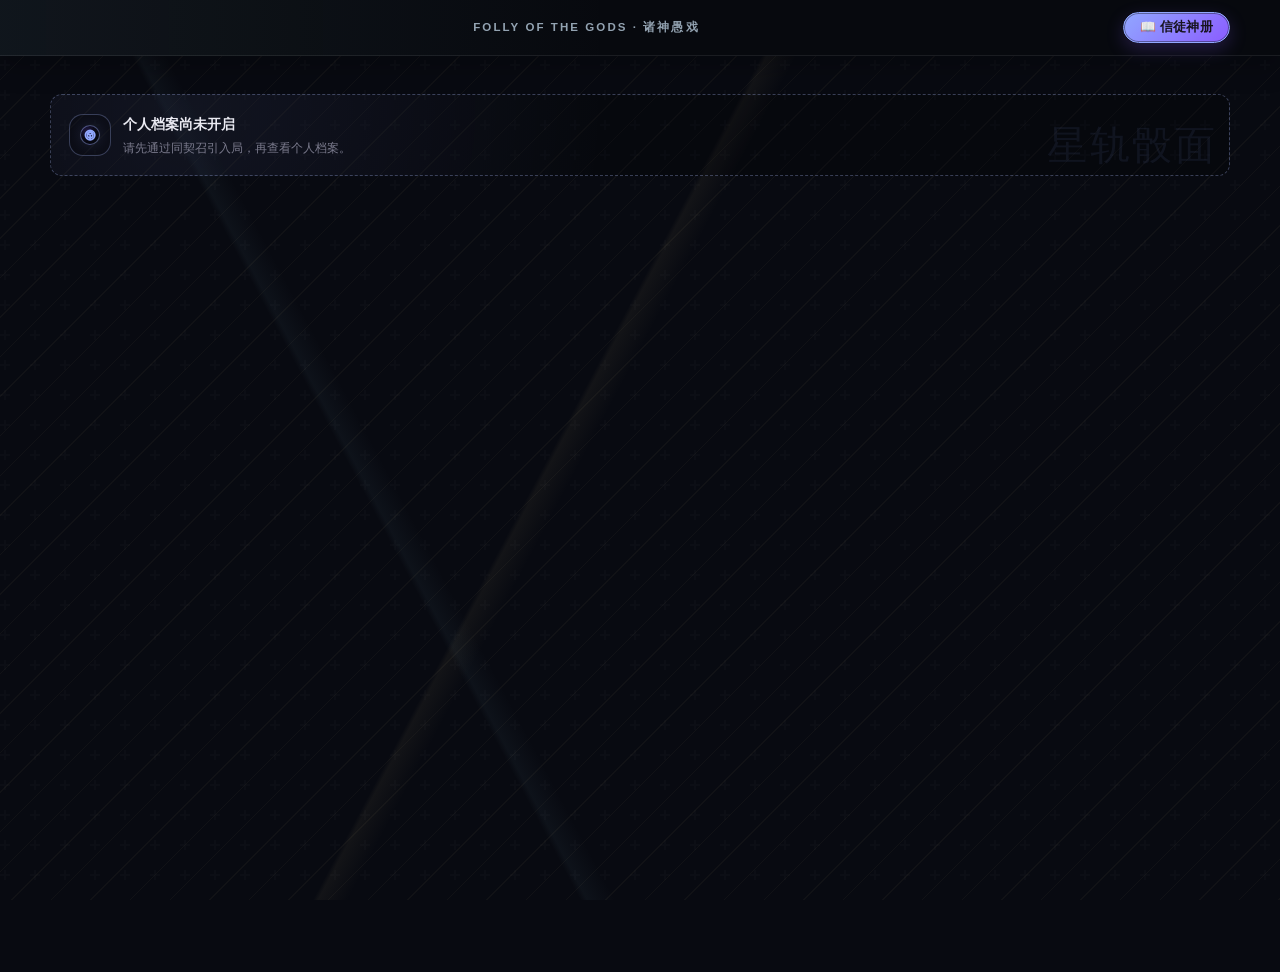
==== index.html @ 92e994da "首页UI整理：面板重排、折叠分页、主题化神册按钮、新增神灵讯" ====
<!DOCTYPE html>
<html lang="zh-CN">
<head>
    <meta charset="UTF-8">
    <meta name="viewport" content="width=device-width, initial-scale=1.0">
    <title>诸神愚戏 · 祈愿试炼留存地</title>
    <link rel="icon" href='data:image/svg+xml,%3Csvg xmlns="http://www.w3.org/2000/svg" viewBox="0 0 64 64"%3E%3Crect width="64" height="64" rx="14" fill="%23101218"/%3E%3Cpath d="M15 26c4-11 30-11 34 0v7c0 10-8 18-17 18S15 43 15 33z" fill="none" stroke="%23e7cf8a" stroke-width="4"/%3E%3Cpath d="M23 31c3-3 7-3 10 0M31 31c3-3 7-3 10 0M24 41c5 3 11 3 16 0" fill="none" stroke="%238fd8cf" stroke-width="3" stroke-linecap="round"/%3E%3Ccircle cx="47" cy="17" r="7" fill="%23e7cf8a"/%3E%3Ccircle cx="45" cy="15" r="1.5" fill="%23101218"/%3E%3Ccircle cx="49" cy="19" r="1.5" fill="%23101218"/%3E%3C/svg%3E'>
    <script defer src="assets/vendor/supabase-js-2.110.2.js"></script>
    <link rel="stylesheet" href="assets/app.css?v=20260827-promo-feedback1">
    <style>
    /* ===== 信徒神册 · 功能收纳抽屉 ===== */
    .header-action-legacy { display: none !important; }
    .pilgrim-register-overlay {
        position: fixed; inset: 0; z-index: 1200;
        display: flex; align-items: flex-start; justify-content: center;
        padding: 8vh 16px 16px;
        background: rgba(3,4,8,0.62); backdrop-filter: blur(6px);
        opacity: 0; transition: opacity 0.18s ease;
    }
    .pilgrim-register-overlay[hidden] { display: none !important; }
    .pilgrim-register-overlay.open { opacity: 1; }
    .pilgrim-register-panel {
        width: min(880px, 100%); max-height: 82vh; overflow-y: auto;
        border-radius: 18px; border: 1px solid rgba(231,207,138,0.28);
        background: linear-gradient(160deg, #12141c, #0a0b12 60%);
        box-shadow: 0 30px 90px rgba(0,0,0,0.6), inset 0 1px 0 rgba(255,255,255,0.06);
        padding: 22px 24px 26px;
        transform: translateY(-12px); transition: transform 0.2s ease;
    }
    .pilgrim-register-overlay.open .pilgrim-register-panel { transform: translateY(0); }
    .pilgrim-register-head {
        display: flex; align-items: baseline; gap: 12px;
        padding-bottom: 14px; margin-bottom: 18px;
        border-bottom: 1px solid rgba(231,207,138,0.16);
    }
    .pilgrim-register-title { font-size: 1.18rem; letter-spacing: 0.08em; color: var(--gold-light, #e7cf8a); }
    .pilgrim-register-sub { font-size: 0.72rem; letter-spacing: 0.16em; color: rgba(231,207,138,0.5); text-transform: uppercase; }
    .pilgrim-register-close {
        margin-left: auto; border: none; background: transparent;
        color: rgba(231,207,138,0.7); font-size: 1.1rem; cursor: pointer;
        width: 32px; height: 32px; border-radius: 8px;
    }
    .pilgrim-register-close:hover { background: rgba(231,207,138,0.12); color: var(--gold-light,#e7cf8a); }
    .pilgrim-register-group { margin-bottom: 20px; }
    .pilgrim-register-group-title { font-size: 0.78rem; letter-spacing: 0.1em; color: rgba(180,196,214,0.72); margin-bottom: 10px; }
    .pilgrim-register-grid { display: grid; grid-template-columns: repeat(auto-fill, minmax(200px, 1fr)); gap: 10px; }
    .pilgrim-register-item {
        display: flex; align-items: center; gap: 12px; text-align: left;
        padding: 12px 14px; border-radius: 12px;
        border: 1px solid rgba(231,207,138,0.16); background: rgba(8,10,16,0.6);
        color: #e9edf4; cursor: pointer;
        transition: border-color 0.16s ease, background 0.16s ease, transform 0.16s ease;
    }
    .pilgrim-register-item:hover { border-color: rgba(231,207,138,0.5); background: rgba(231,207,138,0.08); transform: translateY(-1px); }
    .pri-icon { font-size: 1.15rem; }
    .pri-text { display: flex; flex-direction: column; line-height: 1.3; }
    .pri-text small { font-size: 0.68rem; color: rgba(160,174,192,0.7); margin-top: 2px; }
    .profile-toolbar-actions { display: flex; align-items: center; gap: 10px; justify-self: end; }
    .profile-toolbar-actions .pilgrim-register-trigger { margin: 0; }
    @media (max-width: 600px) {
        .pilgrim-register-overlay { padding: 6vh 10px 10px; }
        .pilgrim-register-panel { padding: 16px 14px 20px; }
        .pilgrim-register-grid { grid-template-columns: 1fr; }
    }
    </style>
    <link rel="stylesheet" href="assets/gods-theme.css?v=20260918-layout1">
    <link rel="stylesheet" href="assets/stele-ritual.css?v=20260919-stele5" media="print" onload="this.media='all'">
</head>
<body>
    <div class="boot-error" id="bootError" role="alert" aria-live="assertive">
        <div class="boot-error-card">
            <div class="boot-error-title">网站加载被当前浏览器或网络拦截</div>
            <div class="boot-error-copy">请刷新页面，或换用系统浏览器打开；如果正在微信内，请点右上角选择在浏览器中打开。</div>
        </div>
    </div>
    <script>
        window.__fogDungeonBootStarted = false;
        window.setTimeout(function () {
            if (!window.__fogDungeonBootStarted) {
                document.getElementById('bootError')?.classList.add('visible');
            }
        }, 4500);
    </script>
    <div class="edge-atmosphere" id="edgeAtmosphere" data-era="虚无" aria-hidden="true">
        <div class="era-wall era-wall-left"></div>
        <div class="era-wall era-wall-right"></div>
        <div class="ambient-mask ambient-mask-left">◒</div>
        <div class="ambient-mask ambient-mask-right">◈</div>
        <div class="edge-silhouette tl"></div>
        <div class="edge-silhouette tr"></div>
        <div class="edge-silhouette bl"></div>
        <div class="edge-silhouette br"></div>
        <div class="edge-particle-stream left"></div>
        <div class="edge-particle-stream right"></div>
        <div class="edge-current-label left" id="edgeEraLabel"></div>
        <div class="edge-current-label right" id="edgeGodLabel"></div>
        <div class="edge-chronology-band" id="edgeChronologyBand"></div>
    </div>
    <header class="header">
        <div class="logo">
            <span class="brand-emblem" aria-hidden="true">
                <svg viewBox="0 0 64 54" role="presentation">
                    <path d="M9 22c4-10 14-15 23-12 9 2 14 8 16 17-1 12-8 18-20 18S10 39 9 22Z" fill="none" stroke="currentColor" stroke-width="2" stroke-linejoin="round"/>
                    <path d="M19 26c3-3 6-3 9 0M34 26c3-3 6-3 9 0M22 36c5 3 10 3 15 0" fill="none" stroke="currentColor" stroke-width="2" stroke-linecap="round"/>
                    <path d="m39 8 13 7v14l-13 7-13-7V15z" fill="rgba(231,207,138,0.08)" stroke="var(--path-exist)" stroke-width="1.6"/>
                    <circle cx="34" cy="18" r="1.4" fill="currentColor"/><circle cx="44" cy="27" r="1.4" fill="currentColor"/>
                </svg>
            </span>
            <span class="brand-copy">
                <span>诸神愚戏<span class="sub">Folly of the Gods · 祈愿试炼神谕留存地</span></span>
                <span class="brand-motto">凡骨入局，诸神设戏</span>
                <span class="brand-era">现世纪元 · 虚无</span>
            </span>
        </div>
        <nav class="path-nav" id="pathNav" aria-label="六大命途快速筛选"></nav>
        <div class="header-actions">
            <button type="button" class="role-badge" id="roleBadge" onclick="openProfilePage()" style="display:none;">旁观者只读</button>
            <button type="button" class="btn btn-primary btn-folly header-action header-action-build" id="pilgrimRegisterButton" onclick="togglePilgrimRegister(event)" style="display:none;">📖 信徒神册</button>
            <button type="button" class="detail-close-icon header-home-close" onclick="openProfilePage()" title="返回个人档案" aria-label="返回个人档案">✕</button>
            <!-- 原功能按钮统一收纳进「信徒神册」，此处保留节点以维持既有事件绑定 -->
            <div class="header-action-legacy" id="headerActionLegacy" hidden>
                <button class="btn btn-outline header-action header-action-ledger" onclick="openLeaderboardPage()">◈ 觐见榜单</button>
                <button class="btn btn-outline header-action header-action-stele" id="eternalSteleButton">◇ 永恒神碑</button>
                <button class="btn btn-outline header-action" id="battleFieldButton" onclick="openBattlePage()">⚔ 神域战场</button>
                <button class="btn btn-outline header-action header-action-score" id="scoreDeskButton" onclick="openScorePage()" style="display:none;">⚖ 分数结算</button>
                <button class="btn btn-outline header-action" id="permissionDeskButton" onclick="openPermissionDesk()" style="display:none;">权限工作台</button>
                <button class="btn btn-outline header-action" id="adminDeskButton" onclick="openAdminPage()" style="display:none;">▣ 馆主后台</button>
                <button class="btn btn-outline header-action" id="authorPanelButton" onclick="openAuthorPanel()" style="display:none;">📊 作者数据</button>
                <button class="btn btn-outline header-action" id="achievementButton" onclick="openAchievements()" style="display:none;">🏆 成就殿堂</button>
                <button class="btn btn-outline header-action" id="faithLevelButton" onclick="openFaithLevels()" style="display:none;">🕊️ 信仰阶位</button>
                <button class="btn btn-outline header-action header-action-invite" id="inviteButton" onclick="openInviteModal()">◇ 同契召引</button>
                <button class="btn btn-primary btn-folly header-action header-action-build" id="submitEntryButton" onclick="openSubmitModal()">🎭 构筑愚戏</button>
            </div>
        </div>
    </header>

    <div class="container">
        <section class="world-altar" aria-label="祈愿试炼主视觉">
            <div class="world-altar-copy">
                <div class="world-kicker">TRIAL ARCHIVE · 愚戏棋局</div>
                <h1 class="world-title">祈愿试炼留存地</h1>
            </div>
            <div class="world-altar-symbols" aria-hidden="true">
                <div class="void-constellation">
                    <div class="void-constellation-orbit orbit-one"></div>
                    <div class="void-constellation-orbit orbit-two"></div>
                    <div class="void-constellation-sigil void-mask-sigil">
                        <svg viewBox="0 0 80 80" role="presentation"><path d="M13 31c7-12 18-18 28-15 12 2 20 9 25 22-3 17-13 25-29 25S15 55 13 31Z" fill="none" stroke="currentColor" stroke-width="2"/><path d="M23 36c4-4 8-4 12 0M43 36c4-4 8-4 12 0M28 49c7 4 14 4 21 0" fill="none" stroke="currentColor" stroke-width="2" stroke-linecap="round"/><path d="M40 15v42" fill="none" stroke="currentColor" stroke-width="1" opacity="0.5"/></svg>
                    </div>
                    <div class="void-constellation-sigil void-dice-sigil">
                        <svg viewBox="0 0 64 64" role="presentation"><path d="m32 7 22 13v25L32 58 10 45V20z" fill="rgba(122,174,194,0.08)" stroke="currentColor" stroke-width="2"/><path d="m11 20 21 13 22-13M32 33v25" fill="none" stroke="currentColor" stroke-width="1.6"/><circle cx="24" cy="20" r="2" fill="currentColor"/><circle cx="41" cy="43" r="2" fill="currentColor"/><circle cx="44" cy="24" r="1.6" fill="currentColor"/></svg>
                    </div>
                    <span class="void-constellation-caption">FOLLY · VOID ERA</span>
                </div>
            </div>
        </section>

        <div class="mobile-action-strip" id="mobileActionStrip" aria-label="手机端常用操作">
            <button type="button" class="btn btn-outline btn-sm" onclick="openInviteModal()">入局谕令</button>
            <button type="button" class="btn btn-primary btn-sm" onclick="openSubmitModal()">构筑试炼</button>
            <button type="button" class="btn btn-outline btn-sm" onclick="openBattlePage()">神域战场</button>
            <button type="button" class="btn btn-outline btn-sm" id="mobileEternalSteleButton">永恒神碑</button>
            <button type="button" class="btn btn-outline btn-sm" id="mobileScoreButton" onclick="openScorePage()" hidden>分数结算</button>
            <button type="button" class="btn btn-outline btn-sm" id="mobilePermissionButton" onclick="openPermissionDesk()" hidden>权限工作台</button>
            <button type="button" class="btn btn-outline btn-sm" id="mobileAdminButton" onclick="openAdminPage()" hidden>馆主后台</button>
            <button type="button" class="btn btn-outline btn-sm" id="mobileAuthorPanelButton" onclick="openAuthorPanel()" hidden>作者数据</button>
            <button type="button" class="btn btn-outline btn-sm" id="mobileAchievementButton" onclick="openAchievements()" hidden>成就殿堂</button>
            <button type="button" class="btn btn-outline btn-sm" id="mobileFaithLevelButton" onclick="openFaithLevels()" hidden>信仰阶位</button>
        </div>

        <div class="controls">
            <div class="control-topline">
                <div class="sort-group">
                    <button class="sort-btn active" data-sort="popular" onclick="setSort('popular', this)">试炼热度</button>
                    <button class="sort-btn" data-sort="rating" onclick="setSort('rating', this)">神格判定</button>
                    <button class="sort-btn" data-sort="newest" onclick="setSort('newest', this)">新降试炼</button>
                    <button class="sort-btn" data-sort="comments" onclick="setSort('comments', this)">证言热度</button>
                </div>
                <label class="search-shell" for="searchInput"><span class="search-mark" aria-hidden="true">⌕</span><input type="text" class="search-input" placeholder="搜寻试炼切片、构筑信徒、神明命途" oninput="debounceSearch()" id="searchInput" autocomplete="off" autocapitalize="off" spellcheck="false"></label>
                <button class="filter-toggle-btn" id="filterToggleBtn" onclick="toggleAdvancedFilters()" aria-expanded="false">
                    <span>✦ 分途观览</span>
                    <small id="filterSummaryText">全神席 · 全部难度</small>
                </button>
                <button class="filter-toggle-btn visual-toggle-btn" id="visualEffectsToggle" type="button" onclick="toggleVisualEffects()" aria-pressed="true">
                    <span>✧ 视觉粒子</span>
                    <small id="visualEffectsText">开启</small>
                </button>
            </div>
            <div class="advanced-filters" id="advancedFilters" hidden>
                <div class="god-filter-panel" aria-label="神明分区筛选">
                    <div class="filter-heading">
                        <span>✦ 六大命途</span>
                    </div>
                    <div class="god-filter-list" id="godFilterList"></div>
                </div>
                <div class="difficulty-filter" id="difficultyFilterList" aria-label="难度标签筛选"></div>
            </div>
            <div class="filter-status" id="filterStatus" hidden>
                <span id="filterStatusText"></span>
                <button type="button" class="filter-reset-btn" onclick="clearDiscoveryFilters()">显示全部试炼</button>
            </div>
        </div>

        <section class="forum-feed is-collapsed" id="forumFeed" aria-label="全站最新证言">
            <div class="forum-feed-head">
                <div>
                    <div class="forum-feed-kicker">ORACLE LOG · 神谕留存</div>
                    <div class="forum-feed-title">试炼证言殿</div>
                </div>
                <div class="forum-feed-actions">
                    <div class="feed-count-badge"><span>最近</span><strong>3</strong><span>则证言</span></div>
                    <button class="feed-toggle-btn" id="forumFeedToggle" onclick="toggleForumFeed()" aria-expanded="false" aria-controls="latestCommentsFeed">展开</button>
                </div>
            </div>
            <div class="latest-comments-feed" id="latestCommentsFeed" hidden>
                <div class="feed-empty"><strong>正在听取众声……</strong><span>证言流加载中</span></div>
            </div>
        </section>

        <div class="archive-layout">
            <div class="dungeon-list" id="dungeonList">
                    <div class="loading"><div class="spinner"></div><br>正在从切片宇宙中加载祈愿试炼...</div>
            </div>
            <aside class="oracle-sidebar" aria-label="神谕榜">
                <section class="oracle-panel era-scroll-panel" aria-label="寰宇纪元更迭卷轴">
                    <div id="eraScrollPanel">
                        <div class="era-scroll-head">
                            <div class="era-scroll-title">寰宇纪元更迭卷轴</div>
                            <div class="era-scroll-note"></div>
                        </div>
                    </div>
                </section>
                <section class="oracle-panel oracle-panel-supreme">
                    <div class="oracle-panel-title"><span>【诸神注目试炼名录】</span><small id="supremePanelMeta">TOP 6</small></div>
                    <div class="oracle-list" id="supremeTrialList"><div class="oracle-item"><span>正在检索神格判定...</span></div></div>
                </section>
                <section class="oracle-panel oracle-panel-testimony">
                    <div class="oracle-panel-title"><span>【信徒采信证言录】</span><small id="testimonyPanelMeta">LATEST 6</small></div>
                    <div class="oracle-list" id="testimonyLedger"><div class="oracle-item"><span>正在听取证言...</span></div></div>
                </section>
                <section class="oracle-panel oracle-panel-architect">
                    <div class="oracle-panel-title"><span>【新晋筑戏人】</span><small id="architectPanelMeta">NEWEST 6</small></div>
                    <div class="oracle-list" id="architectLedger"><div class="oracle-item"><span>等待新的构筑者献祭试炼。</span></div></div>
                </section>
                <section class="oracle-panel oracle-panel-chronicle">
                    <div class="oracle-panel-title"><span>【当前现世・<b id="chronicleEraName">虚无</b>愚戏记事】</span><small>ROTATING ORACLE</small></div>
                    <div class="void-chronicle" id="voidChronicle"><span>假面垂落，骰定万命。</span></div>
                </section>
                <section class="oracle-panel oracle-panel-faith">
                    <div class="oracle-panel-title"><span>【寰宇信仰流向】</span><small>PATH FLOW</small></div>
                    <div id="faithFlowPanel"><div class="oracle-item"><span>正在观测试炼命途分布...</span></div></div>
                </section>
                <section class="oracle-panel oracle-panel-sigil">
                    <div class="oracle-panel-title"><span>【十六神明索引】</span><small>QUICK FILTER</small></div>
                    <div class="god-quick-index" id="godQuickIndex"><div class="oracle-item"><span>正在刻录神明徽记...</span></div></div>
                </section>
            </aside>
        </div>
    </div>

    <!-- 详情页 -->
    <div class="detail-overlay" id="detailOverlay" style="display:none;">
        <div class="detail-panel" id="detailPanel">
            <div class="detail-toolbar">
                <button class="detail-back" onclick="closeDetail()">← 返回试炼列表</button>
                <div class="detail-window-title">TRIAL DOSSIER · 试炼详情页</div>
                <button class="detail-close-icon" onclick="closeDetail()" title="返回试炼列表" aria-label="返回试炼列表">✕</button>
            </div>
            <div id="detailContent" class="detail-content"></div>
            <div class="detail-footer" id="detailFooter">
                <span class="detail-footer-note"></span>
                <button class="btn btn-outline btn-sm detail-leave-btn" onclick="closeDetail()">返回试炼列表</button>
            </div>
        </div>
    </div>

    <!-- 个人档案独立页 -->
    <main class="profile-page" id="profilePage" style="display:none;">
        <div class="profile-shell">
            <div class="profile-toolbar">
                <span class="profile-toolbar-spacer" aria-hidden="true"></span>
                <div class="detail-window-title">FOLLY OF THE GODS · 诸神愚戏</div>
                <div class="profile-toolbar-actions">
                    <button type="button" class="btn btn-primary btn-folly btn-sm pilgrim-register-trigger" onclick="togglePilgrimRegister(event)">📖 信徒神册</button>
                </div>
            </div>
            <div id="profileContent" class="profile-content">
                <div class="loading"><div class="spinner"></div><br>正在读取信徒名录...</div>
            </div>
        </div>
    </main>

    <!-- 信徒神册 · 功能收纳抽屉 -->
    <div class="pilgrim-register-overlay" id="pilgrimRegisterOverlay" hidden onclick="if(event.target===this)closePilgrimRegister()">
        <div class="pilgrim-register-panel" role="dialog" aria-label="信徒神册" aria-modal="true">
            <div class="pilgrim-register-head">
                <div class="pilgrim-register-title"><span aria-hidden="true">📖</span> 信徒神册</div>
                <div class="pilgrim-register-sub">神谕馆 · 功能索引</div>
                <button type="button" class="pilgrim-register-close" onclick="closePilgrimRegister()" aria-label="关闭">✕</button>
            </div>
            <div class="pilgrim-register-body">
                <section class="pilgrim-register-group">
                    <div class="pilgrim-register-group-title">入局与召引</div>
                    <div class="pilgrim-register-grid">
                        <button type="button" class="pilgrim-register-item" data-guard="public" onclick="pilgrimRegisterRun('openInviteModal')"><span class="pri-icon">🎲</span><span class="pri-text">同契召引<small>注册 · 登录 · 入局谕令</small></span></button>
                    </div>
                </section>
                <section class="pilgrim-register-group">
                    <div class="pilgrim-register-group-title">观览与殿堂</div>
                    <div class="pilgrim-register-grid">
                        <button type="button" class="pilgrim-register-item" data-guard="public" onclick="pilgrimRegisterRun('closeProfilePage')"><span class="pri-icon">🏛️</span><span class="pri-text">试炼列表<small>返回主列表 · 全部试炼</small></span></button>
                        <button type="button" class="pilgrim-register-item" data-guard="public" onclick="pilgrimRegisterRun('openLeaderboardPage')"><span class="pri-icon">◈</span><span class="pri-text">觐见榜单<small>登神排行</small></span></button>
                        <button type="button" class="pilgrim-register-item" data-guard="public" onclick="pilgrimRegisterRun('openEternalStelePage')"><span class="pri-icon">◇</span><span class="pri-text">永恒神碑<small>英灵纪念</small></span></button>
                        <button type="button" class="pilgrim-register-item" data-guard="public" onclick="pilgrimRegisterRun('openBattlePage')"><span class="pri-icon">⚔</span><span class="pri-text">神域战场<small>对局匹配</small></span></button>
                        <button type="button" class="pilgrim-register-item" data-guard="session" onclick="pilgrimRegisterRun('openAchievements')"><span class="pri-icon">🏆</span><span class="pri-text">成就殿堂<small>解锁进度</small></span></button>
                        <button type="button" class="pilgrim-register-item" data-guard="session" onclick="pilgrimRegisterRun('openFaithLevels')"><span class="pri-icon">🕊️</span><span class="pri-text">信仰阶位<small>阶位进度</small></span></button>
                    </div>
                </section>
                <section class="pilgrim-register-group">
                    <div class="pilgrim-register-group-title">构筑与创作</div>
                    <div class="pilgrim-register-grid">
                        <button type="button" class="pilgrim-register-item" data-guard="submit" onclick="pilgrimRegisterRun('openSubmitModal')"><span class="pri-icon">🎭</span><span class="pri-text">构筑愚戏<small>副本创建</small></span></button>
                        <button type="button" class="pilgrim-register-item" data-guard="submit" onclick="pilgrimRegisterRun('openAuthorPanel')"><span class="pri-icon">📊</span><span class="pri-text">作者数据<small>作品与反馈</small></span></button>
                    </div>
                </section>
                <section class="pilgrim-register-group">
                    <div class="pilgrim-register-group-title">馆阁与敕令</div>
                    <div class="pilgrim-register-grid">
                        <button type="button" class="pilgrim-register-item" data-guard="god" onclick="pilgrimRegisterRun('openScorePage')"><span class="pri-icon">✦</span><span class="pri-text">称号敕令<small>神明称号台</small></span></button>
                        <button type="button" class="pilgrim-register-item" data-guard="permission" onclick="pilgrimRegisterRun('openPermissionDesk')"><span class="pri-icon">🛡️</span><span class="pri-text">权限工作台<small>职责事务</small></span></button>
                        <button type="button" class="pilgrim-register-item" data-guard="admin" onclick="pilgrimRegisterRun('openAdminPage')"><span class="pri-icon">▣</span><span class="pri-text">馆主后台<small>成员与副本管理</small></span></button>
                    </div>
                </section>
            </div>
        </div>
    </div>

    <!-- 排行榜独立页 -->
    <main class="profile-page" id="leaderboardPage" style="display:none;">
        <div class="profile-shell">
            <div class="profile-toolbar">
                <button class="detail-back" onclick="closeLeaderboardPage()">← 返回试炼列表</button>
                <div class="detail-window-title">ASCENSION LEDGER · 登神觐见榜</div>
                <button class="detail-close-icon" onclick="closeLeaderboardPage()" title="返回试炼列表" aria-label="返回试炼列表">✕</button>
            </div>
            <div id="leaderboardContent" class="profile-content">
                <div class="loading"><div class="spinner"></div><br>正在整理登神与觐见名录...</div>
            </div>
        </div>
    </main>

    <!-- 永恒神碑独立页 -->
    <main class="profile-page eternal-stele-page" id="eternalStelePage" style="display:none;">
        <div class="profile-shell">
            <div class="profile-toolbar stele-toolbar">
                <button class="detail-back" onclick="closeEternalStelePage()">← 返回试炼列表</button>
                <div class="detail-window-title">ETERNAL STELE · 永恒神碑</div>
                <button class="detail-close-icon" onclick="closeEternalStelePage()" title="返回试炼列表" aria-label="返回试炼列表">✕</button>
            </div>
            <div id="eternalSteleContent" class="profile-content eternal-stele-content">
                <div class="loading"><div class="spinner"></div><br>正在点亮永恒神碑...</div>
            </div>
        </div>
    </main>

    <!-- 榜单公开档案弹窗 -->
    <div class="modal-overlay" id="publicProfileModalOverlay" style="display:none;" onclick="closePublicProfileModal(event)">
        <div class="modal public-profile-modal" id="publicProfileModal" onclick="event.stopPropagation()">
            <button class="close-btn" style="position:absolute;top:16px;right:20px;z-index:2;" onclick="closePublicProfileModal()" title="关闭公开档案" aria-label="关闭公开档案">✕</button>
            <div id="publicProfileModalContent" class="public-profile-content">
                <div class="loading"><div class="spinner"></div><br>正在读取公开档案...</div>
            </div>
        </div>
    </div>

    <!-- 神域战场独立页 -->
    <main class="profile-page" id="matchPage" style="display:none;">
        <div class="profile-shell">
            <div class="profile-toolbar">
                <button class="detail-back" onclick="closeMatchPage()">← 返回试炼列表</button>
                <div class="detail-window-title">BATTLEFIELD · 神域战场</div>
                <button class="detail-close-icon" onclick="closeMatchPage()" title="返回试炼列表" aria-label="返回试炼列表">✕</button>
            </div>
            <div id="matchContent" class="profile-content">
                <div class="loading"><div class="spinner"></div><br>正在开启神域战场...</div>
            </div>
        </div>
    </main>

    <main class="profile-page" id="battleRoomPage" style="display:none;">
        <div class="profile-shell battle-room-shell">
            <div class="profile-toolbar">
                <button class="detail-back" onclick="backToBattleLobby()">← 返回神域战场</button>
                <div class="detail-window-title">BATTLE ROOM · 战场房间</div>
                <button class="detail-close-icon" onclick="closeBattleRoomPage()" title="返回试炼列表" aria-label="返回试炼列表">✕</button>
            </div>
            <div id="battleRoomContent" class="profile-content">
                <div class="loading"><div class="spinner"></div><br>正在进入战场房间...</div>
            </div>
        </div>
    </main>

    <!-- 审核员分数结算页 -->
    <main class="profile-page" id="scorePage" style="display:none;">
        <div class="profile-shell">
            <div class="profile-toolbar">
                <button class="detail-back" onclick="closeScorePage()">← 返回试炼列表</button>
                <div class="detail-window-title">SCORE SANCTUM · 分数结算工作台</div>
                <button class="detail-close-icon" onclick="closeScorePage()" title="返回试炼列表" aria-label="返回试炼列表">✕</button>
            </div>
            <div id="scoreContent" class="profile-content">
                <div class="loading"><div class="spinner"></div><br>正在读取结算神谕...</div>
            </div>
        </div>
    </main>

    <!-- 馆主后台独立页 -->
    <main class="profile-page" id="adminPage" style="display:none;">
        <div class="profile-shell">
            <div class="profile-toolbar">
                <button class="detail-back" onclick="closeAdminPage()">← 返回试炼列表</button>
                <div class="detail-window-title">CURATOR CONSOLE · 神谕馆主后台</div>
                <button class="detail-close-icon" onclick="closeAdminPage()" title="返回试炼列表" aria-label="返回试炼列表">✕</button>
            </div>
            <div id="adminContent" class="profile-content">
                <div class="loading"><div class="spinner"></div><br>正在校验馆主权限...</div>
            </div>
        </div>
    </main>

    <!-- 信仰阶位独立页 -->
    <main class="profile-page" id="faithLevelPage" style="display:none;">
        <div class="profile-shell">
            <div class="profile-toolbar">
                <button class="detail-back" onclick="closeFaithLevels()">← 返回试炼列表</button>
                <div class="detail-window-title">FAITH ASCENSION · 信仰阶位</div>
                <button class="detail-close-icon" onclick="closeFaithLevels()" title="返回试炼列表" aria-label="返回试炼列表">✕</button>
            </div>
            <div id="faithLevelContent" class="profile-content"></div>
        </div>
    </main>

    <!-- 成就殿堂独立页 -->
    <main class="profile-page" id="achievementPage" style="display:none;">
        <div class="profile-shell">
            <div class="profile-toolbar">
                <button class="detail-back" onclick="closeAchievements()">← 返回试炼列表</button>
                <div class="detail-window-title">ACHIEVEMENT HALL · 成就殿堂</div>
                <button class="detail-close-icon" onclick="closeAchievements()" title="返回试炼列表" aria-label="返回试炼列表">✕</button>
            </div>
            <div id="achievementContent" class="profile-content"></div>
        </div>
    </main>

    <!-- 作者数据面板独立页 -->
    <main class="profile-page" id="authorPanelPage" style="display:none;">
        <div class="profile-shell">
            <div class="profile-toolbar">
                <button class="detail-back" onclick="closeAuthorPanel()">← 返回试炼列表</button>
                <div class="detail-window-title">AUTHOR ANALYTICS · 作者数据面板</div>
                <button class="detail-close-icon" onclick="closeAuthorPanel()" title="返回试炼列表" aria-label="返回试炼列表">✕</button>
            </div>
            <div id="authorPanelContent" class="profile-content"></div>
        </div>
    </main>

    <main class="profile-page" id="permissionPage" style="display:none;">
        <div class="profile-shell">
            <div class="profile-toolbar">
                <button class="detail-back" onclick="closePermissionDesk()">← 返回试炼列表</button>
                <div class="detail-window-title">权限工作台</div>
                <button class="detail-close-icon" onclick="closePermissionDesk()" title="返回试炼列表" aria-label="返回试炼列表">✕</button>
            </div>
            <div id="permissionContent" class="profile-content"></div>
        </div>
    </main>

    <style>
    .invite-tabs{display:flex;gap:8px;margin:4px 0 14px;}
    .invite-tab{flex:1;padding:9px 10px;border:1px solid rgba(255,255,255,.18);background:transparent;color:inherit;border-radius:8px;cursor:pointer;font-size:14px;line-height:1.2;}
    .invite-tab-active{background:rgba(212,175,55,.18);border-color:rgba(212,175,55,.6);font-weight:600;}
    .invite-guide{margin:0 0 14px;padding:10px 12px;border:1px solid rgba(212,175,55,.35);background:rgba(212,175,55,.08);border-radius:8px;font-size:13px;line-height:1.6;}
    .invite-guide-title{font-weight:600;margin-bottom:4px;}
    .invite-guide b{color:#f0d98c;}
    .invite-guide .step{margin-top:3px;}
    </style>

    <!-- 邀请弹窗 -->
    <div class="modal-overlay" id="inviteModalOverlay" style="display:none;" onclick="closeInviteModal(event)">
        <div class="modal" id="inviteModal" onclick="event.stopPropagation()">
            <button class="close-btn" style="position:absolute;top:16px;right:20px;" onclick="closeInviteModal()">✕</button>
            <h2>🎲 入局谕令</h2>
            <p class="modal-note" id="inviteHint"></p>
            <div class="invite-guide" id="inviteGuide">
                <div class="invite-guide-title">📖 首次使用指引</div>
                <div class="step">① <b>第一次使用</b>：切到「首次绑定 / 谕令入局」，填入你的谕令，并设置账号名与密码，点「绑定并进入」。此后就用<b>账号名 + 密码</b>登录。</div>
                <div class="step">② <b>已有账号 / 换台设备</b>：在「账号登录」输入账号名与密码即可（换设备会校验一次）。</div>
                <div class="step">③ <b>忘记密码</b>：请联系馆主重置。</div>
            </div>
            <div class="invite-tabs">
                <button type="button" class="invite-tab" id="inviteTabAccount" onclick="switchInviteTab('account')">账号登录</button>
                <button type="button" class="invite-tab" id="inviteTabBind" onclick="switchInviteTab('bind')">首次绑定 / 谕令入局</button>
            </div>
            <div id="invitePanelAccount">
                <div class="form-group">
                    <label>账号名</label>
                    <input type="text" id="accountLoginUsername" placeholder="你的账号名" autocomplete="username" maxlength="32">
                </div>
                <div class="form-group">
                    <label>密码</label>
                    <input type="password" id="accountLoginPassword" placeholder="你的密码" autocomplete="current-password" maxlength="72">
                </div>
                <div class="form-actions">
                    <button type="button" class="btn btn-primary" id="accountLoginButton" onclick="submitAccountLogin()">账号登录</button>
                </div>
                <div class="identity-help">换设备登录：直接输入账号名与密码。尚未设置过账号？请切到「首次绑定」页签自助创建。</div>
            </div>
            <div id="invitePanelBind" style="display:none;">
                <div class="form-group">
                    <label>入局谕令</label>
                    <input type="password" id="inviteCodeInput" placeholder="输入你的同契谕令" autocomplete="off">
                </div>
                <div class="form-group">
                    <label>设置账号名</label>
                    <input type="text" id="accountBindUsername" placeholder="2-16 位，中文 / 字母 / 数字 / 下划线" autocomplete="username" maxlength="32">
                </div>
                <div class="form-group">
                    <label>设置密码</label>
                    <input type="password" id="accountBindPassword" placeholder="6-72 位" autocomplete="new-password" maxlength="72">
                </div>
                <div class="form-actions">
                    <button type="button" class="btn btn-outline" id="inviteSubmitButton" onclick="submitInviteCode()">仅用谕令入局</button>
                    <button type="button" class="btn btn-primary" id="accountBindButton" onclick="submitAccountBind()">绑定并进入</button>
                </div>
                <div class="identity-help">首次使用：填入谕令并设置账号名与密码，即可自助创建账号；之后就能用账号名登录。</div>
            </div>
            <div class="role-guide">
                <div class="role-card" data-role="player" data-mark="信"><strong>入局信徒</strong><span>浏览、判定、证言、评分、登记通关。</span><small>不能构筑 / 不能结算</small></div>
                <div class="role-card" data-role="author" data-mark="筑"><strong>试炼构筑者</strong><span>可构筑愚戏，也能参与判定与证言。</span><small>不能进入分数结算</small></div>
                <div class="role-card" data-role="reviewer" data-mark="审"><strong>结算审核员</strong><span>拥有信徒、构筑者与结算权限。</span><small>显示构筑 / 显示结算</small></div>
                <div class="role-card" data-role="admin" data-mark="馆"><strong>神谕馆主</strong><span>可管理试炼，并拥有结算权限。</span><small>完整管理席位</small></div>
                <div class="role-card" data-role="god" data-mark="神"><strong>祈愿神明</strong><span>可祈愿创本，并以神名降下称号。</span><small>第零神席 / 不争信徒榜</small></div>
            </div>
            <div class="identity-card" id="identityCard">
                <div class="identity-card-head">
                    <div class="identity-card-title">入局铭牌</div>
                    <div class="identity-card-role" id="identityRoleText">未入局</div>
                </div>
                <div class="identity-row">
                    <input type="text" id="displayNameInput" maxlength="16" placeholder="绑定你的昵称，例如：无我">
                    <button type="button" class="btn btn-primary btn-sm" id="displayNameButton" onclick="saveDisplayName()">保存昵称</button>
                </div>
            </div>
            <div class="form-actions">
                <button type="button" class="btn btn-outline" onclick="clearInviteSession()">退出身份</button>
            </div>
        </div>
    </div>

    <!-- 提交弹窗 -->
    <div class="modal-overlay" id="submitModalOverlay" style="display:none;" onclick="closeSubmitModal(event)">
        <div class="modal submit-modal" id="submitModal" onclick="event.stopPropagation()">
            <button class="submit-modal-close" onclick="closeSubmitModal()" title="关闭构筑窗口" aria-label="关闭构筑窗口">✕</button>
            <h2>🎭 《构筑你的试炼愚戏》</h2>
            <form id="submitForm" onsubmit="submitDungeon(event)" novalidate>
                <div class="form-grid">
                    <div class="form-group"><label>试炼名 *</label><input type="text" id="dungeonName" placeholder="为这枚切片宇宙命名..." required maxlength="60"></div>
                    <div class="form-group"><label>构筑者 *</label><input type="text" id="dungeonCreator" placeholder="你的神名或代号..." required maxlength="30"></div>
                </div>
                <div class="form-grid">
                    <div class="form-group"><label>同契共筑者（可选）</label><input type="text" id="dungeonCoCreators" placeholder="多个昵称用顿号、逗号或换行分隔" maxlength="240"></div>
                    <div class="form-group"><label>试炼归档</label><select id="dungeonMode"><option value="cycle" selected>轮回试炼 —— 可反复召集入局</option><option value="one_shot">绝响试炼 —— 被抽中参与后不可再入局</option></select></div>
                </div>
                <div class="form-group">
                    <label>神明标签 *（可多选）</label>
                    <select id="dungeonType" class="sr-only-select" multiple tabindex="-1" aria-hidden="true"></select>
                    <div class="god-pick-panel" id="dungeonGodPicker"></div>
                    <div class="god-pick-summary" id="dungeonGodSummary">未选择神明标签</div>
                </div>
                <div class="form-grid compact">
                    <div class="form-group"><label>固定人数 *</label><input type="number" id="participantCount" min="1" max="99" value="6" required></div>
                    <div class="form-group"><label>当前局数 *</label><input type="number" id="runCount" min="1" max="999" value="1" required></div>
                    <div class="form-group"><label>难度标签</label><select id="dungeonDifficulty"><option value="新手">新手本 —— 第一次入场也能跑</option><option value="低">低难 —— 轻量机制与短流程</option><option value="中" selected>中难 —— 标准挑战强度</option><option value="高">高难 —— 需要配合或硬核机制</option></select></div>
                </div>
                <div class="form-group"><label>试炼简介 *</label><textarea id="dungeonDesc" placeholder="【写下这场试炼的谶语，供入局信徒见证】" required maxlength="1500"></textarea></div>
                <div class="form-group"><label>构筑者置顶神谕（可选）</label><textarea id="pinnedNoteInput" placeholder="可以写开本时间、注意事项、车卡要求、构筑者补充神谕..." maxlength="800"></textarea></div>
                <div class="form-actions"><button type="button" class="btn btn-outline" onclick="closeSubmitModal()">取消</button><button type="submit" class="btn btn-primary">献祭试炼至圣殿</button></div>
            </form>
        </div>
    </div>

    <div class="modal-overlay" id="ratingModalOverlay" style="display:none;" onclick="closeRatingModal(event)">
        <div class="modal judgement-modal ritual-modal" id="ratingModal" onclick="event.stopPropagation()">
            <div class="ritual-modal-head">
                <div id="ratingModalSigil"></div>
                <div>
                    <div class="ritual-modal-kicker">DIVINE JUDGEMENT · 神格评议</div>
                    <h2>降下神格判定</h2>
                    <div class="ritual-prayer" id="ratingModalPrayer">你将为这场愚戏试炼评定神格等级。</div>
                </div>
                <button class="ritual-close" onclick="closeRatingModal()" title="关闭神谕窗口" aria-label="关闭神谕窗口">✕</button>
            </div>
            <div class="ritual-scroll">
                <div class="ritual-record" id="ratingModalDossier"></div>
                <p class="modal-note">神格判定会封存为一次评议，同一枚谕令只可判定同一试炼一次。</p>
                <div class="rating-choice-grid" id="ratingChoiceGrid"></div>
            </div>
            <div class="form-actions ritual-actions">
                <button type="button" class="btn btn-outline" onclick="closeRatingModal()">暂不判定</button>
                <button type="button" class="btn btn-primary" onclick="submitRatingJudgement()">封存你的神格评议</button>
            </div>
        </div>
    </div>

    <div class="modal-overlay" id="testimonyModalOverlay" style="display:none;" onclick="closeTestimonyModal(event)">
        <div class="modal ritual-modal" id="testimonyModal" onclick="event.stopPropagation()">
            <div class="ritual-modal-head">
                <div id="testimonyModalSigil"></div>
                <div>
                    <div class="ritual-modal-kicker">ORACLE RECORD · 神谕记录</div>
                    <h2>递交试炼证言</h2>
                    <div class="ritual-prayer" id="testimonyModalPrayer"></div>
                </div>
                <button class="ritual-close" onclick="closeTestimonyModal()" title="关闭神谕窗口" aria-label="关闭神谕窗口">✕</button>
            </div>
            <div class="ritual-scroll">
                <div class="ritual-record" id="testimonyModalDossier"></div>
                <div class="reply-context" id="testimonyReplyContext"><span id="testimonyReplyContextText"></span><button class="text-action" onclick="clearReplyTarget()">撤回回应</button></div>
                <textarea id="testimonyContentInput" class="ritual-input" maxlength="800" placeholder="敬献你在这场愚戏中的证言……"></textarea>
            </div>
            <div class="ritual-actions">
                <button type="button" class="btn btn-outline" onclick="closeTestimonyModal()">暂不证言</button>
                <button type="button" class="btn btn-primary" onclick="submitComment(testimonyTargetId)">递交证言</button>
            </div>
        </div>
    </div>

    <div class="modal-overlay" id="adminTalentEditModalOverlay" style="display:none;" onclick="closeAdminTalentEditModal(event)">
        <div class="modal ritual-modal" id="adminTalentEditModal" onclick="event.stopPropagation()" style="max-width:760px;">
            <div class="ritual-modal-head">
                <div>
                    <div class="ritual-modal-kicker">TALENT POOL · 天赋仓库</div>
                    <h2 id="adminTalentEditModalTitle">编辑天赋</h2>
                </div>
                <button type="button" class="ritual-close" onclick="closeAdminTalentEditModal()" title="关闭天赋编辑" aria-label="关闭天赋编辑">✕</button>
            </div>
            <div class="ritual-scroll">
                <div class="profile-form-grid">
                    <div class="form-group"><label>天赋池</label><input id="adminTalentModalPoolKey" readonly></div>
                    <div class="form-group"><label>编号</label><input id="adminTalentModalId" type="number" min="1" inputmode="numeric"></div>
                    <div class="form-group"><label>名称</label><input id="adminTalentModalName" maxlength="80"></div>
                    <div class="form-group"><label>等级</label><select id="adminTalentModalRank"><option value="S">S</option><option value="A">A</option><option value="B">B</option><option value="C">C</option></select></div>
                    <div class="form-group"><label>冷却</label><input id="adminTalentModalCooldown" maxlength="80" placeholder="例如 3 回合 / 无"></div>
                    <div class="form-group"><label>行动点</label><input id="adminTalentModalActionCost" type="number" min="0" step="1"></div>
                    <div class="form-group full"><label>效果</label><textarea id="adminTalentModalEffect" rows="5" maxlength="1200"></textarea></div>
                    <div class="form-group full"><label>备注</label><input id="adminTalentModalNote" maxlength="200"></div>
                    <div class="form-group full"><label class="checkbox-label"><input id="adminTalentModalEnabled" type="checkbox" checked> 在抽取池中启用</label></div>
                </div>
            </div>
            <div class="form-actions ritual-actions">
                <button type="button" class="btn btn-outline" onclick="closeAdminTalentEditModal()">取消</button>
                <button type="button" class="btn btn-primary" onclick="adminSaveTalentPoolItemFromModal()">保存修改</button>
            </div>
        </div>
    </div>

    <div class="modal-overlay" id="adminFaithTraitEditModalOverlay" style="display:none;" onclick="closeAdminFaithTraitEditModal(event)">
        <div class="modal ritual-modal" id="adminFaithTraitEditModal" onclick="event.stopPropagation()" style="max-width:760px;">
            <div class="ritual-modal-head">
                <div>
                    <div class="ritual-modal-kicker">FAITH TRAIT · 信仰特性</div>
                    <h2 id="adminFaithTraitEditModalTitle">编辑信仰特性</h2>
                </div>
                <button type="button" class="ritual-close" onclick="closeAdminFaithTraitEditModal()" title="关闭信仰特性编辑" aria-label="关闭信仰特性编辑">✕</button>
            </div>
            <div class="ritual-scroll">
                <div class="profile-form-grid">
                    <div class="form-group"><label>神明</label><input id="adminFaithTraitModalGod" readonly></div>
                    <div class="form-group"><label>命途</label><input id="adminFaithTraitModalPath" readonly></div>
                    <div class="form-group full"><label>信仰特性</label><textarea id="adminFaithTraitModalTrait" rows="7" maxlength="1000"></textarea></div>
                    <div class="form-group full"><label>馆主备注</label><input id="adminFaithTraitModalNote" maxlength="300" placeholder="可选，仅后台显示"></div>
                </div>
            </div>
            <div class="form-actions ritual-actions">
                <button type="button" class="btn btn-outline" onclick="closeAdminFaithTraitEditModal()">取消</button>
                <button type="button" class="btn btn-primary" onclick="adminSaveFaithTraitFromModal()">保存特性</button>
            </div>
        </div>
    </div>

    <div id="toastContainer"></div>

    <nav class="mobile-bottom-nav" id="mobileBottomNav" aria-label="手机端主入口">
        <button type="button" class="mobile-nav-item active" data-mobile-dest="dungeons" onclick="mobileNavigate('dungeons')"><span aria-hidden="true">◇</span>副本</button>
        <button type="button" class="mobile-nav-item" data-mobile-dest="leaderboard" onclick="mobileNavigate('leaderboard')"><span aria-hidden="true">◈</span>榜单</button>
        <button type="button" class="mobile-nav-item" data-mobile-dest="profile" onclick="mobileNavigate('profile')"><span aria-hidden="true">✦</span>档案</button>
        <button type="button" class="mobile-nav-item" data-mobile-dest="talent" onclick="mobileNavigate('talent')"><span aria-hidden="true">✧</span>天赋</button>
        <button type="button" class="mobile-nav-item" data-mobile-dest="messages" onclick="mobileNavigate('messages')"><span aria-hidden="true">□</span>消息</button>
    </nav>

    <div class="mobile-fab" id="mobileFab">
        <div class="mobile-fab-actions">
            <button type="button" class="mobile-fab-action" id="mobilePermissionFabButton" onclick="mobileQuickAction('permission')" hidden>权限工作台</button>
            <button type="button" class="mobile-fab-action" onclick="mobileQuickAction('top')">回顶部</button>
            <button type="button" class="mobile-fab-action" onclick="mobileQuickAction('refresh')">刷新</button>
        </div>
        <button type="button" class="mobile-fab-toggle" onclick="toggleMobileFab()" aria-label="展开快捷操作">✦</button>
    </div>

    <div class="mobile-onboarding" id="mobileOnboarding" role="dialog" aria-modal="true" aria-labelledby="mobileOnboardingTitle">
        <div class="mobile-onboarding-card">
            <div class="mobile-onboarding-kicker">MOBILE GUIDE</div>
            <div class="mobile-onboarding-title" id="mobileOnboardingTitle">手机端已改为分屏浏览</div>
            <div class="mobile-onboarding-copy">底部五个入口就是五个页面；左右滑动也能切换，不用再从一整条长页面里找功能。</div>
            <div class="mobile-onboarding-steps">
                <div class="mobile-onboarding-step"><span>◇</span><div><strong>副本</strong><br>只看筛选和试炼列表。</div></div>
                <div class="mobile-onboarding-step"><span>◈</span><div><strong>榜单</strong><br>进入登神觐见录，手机端先分段显示。</div></div>
                <div class="mobile-onboarding-step"><span>✦</span><div><strong>档案 / 天赋 / 消息</strong><br>分别直达个人档案不同分区。</div></div>
            </div>
            <div class="mobile-onboarding-actions">
                <button type="button" class="btn btn-outline btn-sm" onclick="dismissMobileOnboarding(false)">稍后再看</button>
                <button type="button" class="btn btn-primary btn-sm" onclick="dismissMobileOnboarding(true)">知道了</button>
            </div>
        </div>
    </div>
    <style id="chatStyles">
#chatFab{position:fixed;right:22px;bottom:96px;z-index:1200;border:1px solid rgba(214,178,96,.55);background:linear-gradient(180deg,#2a2233,#1a1522);color:#e9d9a8;font:600 14px/1 inherit;padding:12px 16px;border-radius:999px;box-shadow:0 8px 24px rgba(0,0,0,.45);cursor:pointer;letter-spacing:.08em}
#chatFab:hover{color:#fff;border-color:rgba(214,178,96,.9)}
.chat-page{position:fixed;inset:0;z-index:1300;display:none;background:#0a0812;overflow:hidden;height:100vh;height:100dvh}
.chat-page.open{display:block}
.chat-fx{position:absolute;inset:0;width:100%;height:100%;display:block}
.chat-shell{position:relative;z-index:2;width:100%;height:100vh;height:100dvh;display:flex;background:linear-gradient(180deg,rgba(9,7,16,.42),rgba(7,5,13,.24));overflow:hidden}
.chat-nav{flex:0 0 92px;display:flex;flex-direction:column;gap:8px;padding:18px 8px;background:rgba(10,8,17,.70);border-right:1px solid rgba(214,178,96,.16);overflow-y:auto}
.chat-tab{position:relative;display:flex;flex-direction:column;align-items:center;gap:4px;padding:12px 6px;border:1px solid transparent;border-radius:12px;background:transparent;color:#b7b0c9;font-size:13px;cursor:pointer;letter-spacing:.06em;transition:all .22s ease}
.chat-tab:hover{background:rgba(214,178,96,.08);color:#fff}
.chat-tab.active{background:linear-gradient(180deg,rgba(214,178,96,.2),rgba(214,178,96,.06));border-color:var(--chat-accent,#d6b260);color:#fff;box-shadow:0 0 18px -6px var(--chat-accent,#d6b260)}
.chat-tab .tab-ico{font-size:16px;line-height:1;color:var(--chat-accent,#d6b260);text-shadow:0 0 8px var(--chat-accent,#d6b260)}.chat-tab .tab-count{font-size:11px;color:#8b86a0}
.chat-tab.active .tab-count{color:var(--chat-accent,#e9d9a8)}
.chat-side{flex:0 0 264px;display:flex;flex-direction:column;background:rgba(13,11,20,.78);border-right:1px solid rgba(214,178,96,.16)}
.chat-side-head{display:flex;align-items:center;justify-content:space-between;padding:16px 18px;border-bottom:1px solid rgba(214,178,96,.14)}
.chat-title{font-weight:700;letter-spacing:.22em;color:#e9d9a8;text-shadow:0 0 12px rgba(214,178,96,.4)}
.chat-close{background:none;border:none;color:#8b86a0;font-size:22px;line-height:1;cursor:pointer}
.chat-close:hover{color:#fff}
.chat-channels{flex:1;overflow-y:auto;padding:10px}
.chat-chan{position:relative;display:flex;align-items:center;gap:9px;padding:11px 12px 11px 14px;border-radius:11px;color:#cfc8dd;cursor:pointer;font-size:14px;transition:background .18s ease,transform .18s ease}
.chat-chan:hover{background:rgba(214,178,96,.08)}
.chat-chan.active{background:linear-gradient(90deg,rgba(214,178,96,.18),rgba(214,178,96,.04));color:#fff}
.chat-chan .cn-emblem{position:relative;width:34px;height:34px;flex:0 0 34px;border-radius:50%;display:flex;align-items:center;justify-content:center;color:var(--chan-accent,#d6b260);background:radial-gradient(circle at 50% 36%,rgba(255,255,255,.12),rgba(0,0,0,.46) 74%);border:1px solid var(--chan-accent,#d6b260);box-shadow:0 0 14px -3px var(--chan-accent,#d6b260),inset 0 0 9px -3px var(--chan-accent,#d6b260)}
.chat-chan .cn-emblem::before{content:'';position:absolute;inset:-3px;border-radius:50%;border:1px dashed var(--chan-accent,#d6b260);opacity:.45}
.chat-chan .cn-emblem svg{width:21px;height:21px;display:block}
.chat-chan .cn-emblem .emb-glyph{font-size:15px;line-height:1;text-shadow:0 0 8px var(--chan-accent,#d6b260)}
.chat-chan.active .cn-emblem{animation:pulse 1.8s ease-in-out infinite}
@keyframes pulse{0%,100%{transform:scale(1);opacity:1}50%{transform:scale(1.5);opacity:.6}}
.chat-chan .cn-name{overflow:hidden;text-overflow:ellipsis;white-space:nowrap}
.chat-chan .cn-kind{margin-left:auto;font-size:11px;color:#8b86a0;flex:0 0 auto}
.chat-badge{min-width:18px;height:18px;padding:0 5px;border-radius:9px;background:#c8434f;color:#fff;font-size:11px;display:flex;align-items:center;justify-content:center;flex:0 0 auto}
.chat-main{flex:1;display:flex;flex-direction:column;min-width:0;min-height:0}
.chat-main-head{padding:14px 22px;border-bottom:1px solid rgba(214,178,96,.14);display:flex;align-items:center;gap:13px}
.chat-main-headtext{min-width:0}
.chat-cur-emblem{width:46px;height:46px;flex:0 0 46px;border-radius:50%;display:flex;align-items:center;justify-content:center;color:var(--chat-accent,#d6b260);background:radial-gradient(circle at 50% 36%,rgba(255,255,255,.12),rgba(0,0,0,.46) 74%);border:1px solid var(--chat-accent,#d6b260);box-shadow:0 0 18px -4px var(--chat-accent,#d6b260),inset 0 0 10px -4px var(--chat-accent,#d6b260)}
.chat-cur-emblem:empty{display:none}
.chat-cur-emblem svg{width:28px;height:28px;display:block}
.chat-cur-name{color:#e9d9a8;font-weight:700;font-size:16px;letter-spacing:.04em}
.chat-cur-name.swap{animation:swapIn .45s ease}
@keyframes swapIn{0%{opacity:0;transform:translateY(-6px);letter-spacing:.3em;filter:blur(4px)}100%{opacity:1;transform:none;letter-spacing:.04em;filter:none}}
.chat-cur-desc{color:#8b86a0;font-size:12px;margin-top:4px}
.chat-messages{flex:1;overflow-y:auto;min-height:0;padding:18px 22px;display:flex;flex-direction:column;gap:13px}
.chat-msg{display:flex;flex-direction:column;gap:4px;max-width:78%}
.chat-msg.me{align-self:flex-end;align-items:flex-end}
.chat-msg .who{font-size:12px;color:#9a93b0}
.chat-msg .bubble{padding:10px 14px;border-radius:14px;background:rgba(29,25,41,.92);color:#e8e4f0;word-break:break-word;white-space:pre-wrap;line-height:1.55;border:1px solid rgba(214,178,96,.12)}
.chat-msg.me .bubble{background:linear-gradient(180deg,#3b3050,#2a2338);color:#fff;border-color:var(--chat-accent,#d6b260)}
.chat-msg.arrive{animation:msgIn .4s cubic-bezier(.2,.9,.3,1)}
@keyframes msgIn{0%{opacity:0;transform:translateY(10px) scale(.98)}100%{opacity:1;transform:none}}
.chat-empty{color:#6f6a84;text-align:center;margin:auto;font-size:13px}
.chat-compose{display:flex;gap:10px;padding:14px 18px;border-top:1px solid rgba(214,178,96,.14);background:rgba(10,8,17,.6)}
.chat-input{flex:1;background:#0d0b13;border:1px solid rgba(214,178,96,.22);border-radius:11px;color:#eee;padding:12px 14px;font-size:14px;outline:none;transition:border-color .2s ease,box-shadow .2s ease}
.chat-input:focus{border-color:var(--chat-accent,#d6b260);box-shadow:0 0 0 3px rgba(214,178,96,.12)}
.chat-send{border:1px solid rgba(214,178,96,.5);background:linear-gradient(180deg,#3a2f4e,#241d33);color:#e9d9a8;border-radius:11px;padding:0 20px;font-weight:600;cursor:pointer;transition:all .2s ease}
.chat-send:hover{color:#fff;border-color:var(--chat-accent,#d6b260);box-shadow:0 0 16px -4px var(--chat-accent,#d6b260)}
body.chat-locked{overflow:hidden}
.chat-hide-btn{margin-left:auto;flex:0 0 auto;background:rgba(20,16,30,.7);border:1px solid rgba(214,178,96,.28);color:#cfc6e0;border-radius:10px;padding:8px 13px;font-size:13px;cursor:pointer;transition:all .2s ease;white-space:nowrap}
.chat-hide-btn:hover{color:#fff;border-color:var(--chat-accent,#d6b260);box-shadow:0 0 14px -4px var(--chat-accent,#d6b260)}
.chat-page.side-hidden .chat-nav,.chat-page.side-hidden .chat-side{display:none}
.chat-nav,.chat-side{transition:opacity .2s ease}
@media (max-width:720px){.chat-shell{flex-direction:column}.chat-nav{flex:0 0 auto;flex-direction:row;border-right:none;border-bottom:1px solid rgba(214,178,96,.16);padding:10px 8px;overflow-x:auto}.chat-tab{flex:0 0 auto;flex-direction:row;gap:6px;padding:9px 14px}.chat-side{flex:0 0 34%;border-right:none;border-bottom:1px solid rgba(214,178,96,.16)}#chatFab{right:16px;bottom:84px;padding:11px 14px}}
</style>
<button type="button" id="chatFab" onclick="openChatPage()" title="聚议 · 社群" aria-label="打开社群聊天">聚议</button>
<section id="chatPage" class="chat-page" role="dialog" aria-modal="true" aria-label="社群聊天">
  <canvas id="chatFx" class="chat-fx" aria-hidden="true"></canvas>
  <div class="chat-shell">
    <nav class="chat-nav" id="chatNav" aria-label="频区分组"></nav>
    <aside class="chat-side">
      <div class="chat-side-head">
        <span class="chat-title">聚议</span>
        <button type="button" class="chat-close" onclick="closeChatPage()" aria-label="关闭">×</button>
      </div>
      <div class="chat-channels" id="chatChannels"></div>
    </aside>
    <section class="chat-main">
      <div class="chat-main-head">
        <span class="chat-cur-emblem" id="chatCurEmblem"></span>
        <div class="chat-main-headtext">
        <div class="chat-cur-name" id="chatCurName">请选择群组</div>
        <div class="chat-cur-desc" id="chatCurDesc"></div>
        </div>
        <button type="button" class="chat-hide-btn" id="chatSideToggle" onclick="toggleChatSide()" title="隐藏侧栏" aria-label="隐藏侧栏">隐藏侧栏</button>
      </div>
      <div class="chat-messages" id="chatMessages"></div>
      <div class="chat-compose">
        <input type="text" id="chatInput" class="chat-input" placeholder="说点什么…" maxlength="2000" onkeydown="chatOnInputKey(event)" />
        <button type="button" class="chat-send" onclick="chatSend()">发送</button>
      </div>
    </section>
  </div>
</section>
<script>
function toggleChatSide(){
  var p=document.getElementById('chatPage'); if(!p) return;
  var hidden=p.classList.toggle('side-hidden');
  var b=document.getElementById('chatSideToggle');
  if(b){ b.textContent = hidden ? '显示侧栏' : '隐藏侧栏'; b.title = hidden ? '显示侧栏' : '隐藏侧栏'; b.setAttribute('aria-label', hidden ? '显示侧栏' : '隐藏侧栏'); }
}
</script>
<script defer src="assets/js/foundation.js?v=20260810-loginrollback1"></script>
    <script defer src="assets/js/world-data.js?v=20260812-faithtraits1"></script>
<script defer src="assets/js/utils.js?v=20260918-gtconfirm2"></script>
    <script defer src="assets/js/session.js?v=20260826-adminworkspace1"></script>
    <script defer src="assets/js/state.js?v=20260810-battle6"></script>
    <script defer src="assets/js/api.js?v=20260830-recovery1"></script>
<script defer src="assets/js/profile-core.js?v=20260814-uiclean3"></script>
    <script defer src="assets/js/profile-talent.js?v=20260918-gtconfirm1"></script>
    <script defer src="assets/js/runtime.js?v=20260918-panels2"></script>
<script defer src="assets/js/data-access.js?v=20260830-recovery1"></script>
<script defer src="assets/js/detail.js?v=20260814-uiclean3"></script>
<script defer src="assets/js/discovery.js?v=20260814-uiclean3"></script>
    <script defer src="assets/js/pages/leaderboard.js?v=20260830-recovery1"></script>
    <script defer src="assets/js/pages/archive-tools.js?v=20260814-uiclean2"></script>
    <script defer src="assets/js/pages/archive.js?v=20260808-structure1"></script>
    <script defer src="assets/js/pages/profile-data.js?v=20260830-recovery1"></script>
    <script defer src="assets/js/pages/profile-panels.js?v=20260814-uiclean3"></script>
    <script defer src="assets/js/pages/profile.js?v=20260828-promo1"></script>
    <script defer src="assets/js/pages/score-tools.js?v=20260918-gtconfirm1"></script>
    <script defer src="assets/js/pages/score.js?v=20260822-faithscore1"></script>
    <script defer src="assets/js/pages/admin.js?v=20260918-gtconfirm2"></script>
    <script defer src="assets/js/pages/author-panel.js?v=20260918-authorpanel1"></script>
    <script defer src="assets/js/pages/achievements.js?v=20260918-achievements1"></script>
    <script defer src="assets/js/pages/faith-levels.js?v=20260918-faithlevels1"></script>
    <script defer src="assets/js/pages/admin-panel.js?v=20260918-gtconfirm1"></script>
    <script defer src="assets/js/pages/admin-management.js?v=20260918-gtconfirm1"></script>
    <script defer src="assets/js/pages/permission-desk.js?v=20260918-gtconfirm1"></script>
    <script defer src="assets/js/pages/match-tools.js?v=20260810-battle6"></script>
    <script defer src="assets/js/pages/match.js?v=20260918-gtconfirm1"></script>
    <script defer src="assets/js/pages/public-profile.js?v=20260814-uiclean3"></script>
    <script defer src="assets/js/pages/eternal-stele.js?v=20260919-stele9"></script>
    <script defer src="assets/js/comment-ui.js?v=20260810-mobiletext1"></script>
    <script defer src="assets/js/trial-detail-ui.js?v=20260814-uiclean2"></script>
    <script defer src="assets/js/trial-actions.js?v=20260814-editfix1"></script>
<script defer src="assets/app.js?v=20260808-structure1"></script>
    <script defer src="assets/js/startup.js?v=20260920-perf1"></script>
    <script defer src="assets/js/realtime.js?v=1"></script>
	    <script defer src="assets/js/pages/chat.js?v=20260929-chat11"></script>
	    <script defer src="assets/js/gods-theme.js?v=20260918-slotrank3"></script>
<script>
/* ===== 信徒神册 · 功能收纳抽屉 + 首页=个人档案页 ===== */
(function () {
    var PILGRIM_REGISTER_GUARDS = {
        public: function () { return true; },
        session: function () { return !!inviteSession; },
        submit: function () { return (!getInviteRole() || canSubmit()); },
        permission: function () { return (typeof canUsePermissionDesk === 'function' ? canUsePermissionDesk() : false); },
        admin: function () { return (typeof canUseAdminConsole === 'function' ? canUseAdminConsole() : false); },
        god: function () { return (typeof isGodRole === 'function' ? isGodRole() : false); }
    };
    function updatePilgrimRegister() {
        var overlay = document.getElementById('pilgrimRegisterOverlay');
        if (!overlay) return;
        overlay.querySelectorAll('[data-guard]').forEach(function (item) {
            var guardFn = PILGRIM_REGISTER_GUARDS[item.dataset.guard] || function () { return true; };
            item.hidden = !guardFn();
        });
        overlay.querySelectorAll('.pilgrim-register-group').forEach(function (group) {
            var visible = group.querySelectorAll('[data-guard]:not([hidden])').length > 0;
            group.hidden = !visible;
        });
    }
    window.updatePilgrimRegister = updatePilgrimRegister;
    window.openPilgrimRegister = function () {
        var overlay = document.getElementById('pilgrimRegisterOverlay');
        if (!overlay) return;
        updatePilgrimRegister();
        overlay.hidden = false;
        requestAnimationFrame(function () { overlay.classList.add('open'); });
    };
    window.closePilgrimRegister = function () {
        var overlay = document.getElementById('pilgrimRegisterOverlay');
        if (!overlay) return;
        overlay.classList.remove('open');
        window.setTimeout(function () { overlay.hidden = true; }, 180);
    };
    window.togglePilgrimRegister = function (event) {
        if (event) event.stopPropagation();
        var overlay = document.getElementById('pilgrimRegisterOverlay');
        if (!overlay) return;
        if (overlay.hidden) window.openPilgrimRegister();
        else window.closePilgrimRegister();
    };
    window.pilgrimRegisterRun = function (action) {
        window.closePilgrimRegister();
        window.setTimeout(function () {
            var fn = window[action];
            if (typeof fn === 'function') fn();
        }, 80);
    };
    window.bootHomeProfile = function () {
        // 独立聊天页（?view=chat）不覆盖，交由聊天模块处理
        if (/[?&]view=chat\b/.test(location.search)) return;
        var page = document.getElementById('profilePage');
        if (!page) return;
        var detailOverlay = document.getElementById('detailOverlay');
        if (detailOverlay) detailOverlay.style.display = 'none';
        document.body.classList.add('profile-view-open');
        page.style.display = 'block';
        window.scrollTo(0, 0);
        if (typeof renderProfilePage === 'function') renderProfilePage();
    };
    // 首页 = 个人档案页：DOM 就绪（含 defer 脚本执行完毕）后直接呈现个人页面
    document.addEventListener('DOMContentLoaded', function () { window.bootHomeProfile(); });
})();
</script>
<!-- ===== 个人档案页 UI 整理层（单文件注入：样式 + 重排脚本） ===== -->
<style id="gtProfileUiLayerStyles">
/* ---- 桌面端：个人档案页两列网格 ---- */
@media (min-width: 901px) {
  #profileContent .profile-grid {
    display: grid !important;
    grid-template-columns: repeat(2, minmax(0, 1fr)) !important;
    gap: 18px !important;
    align-items: start;
  }
  #profileContent .profile-grid > .profile-mobile-section { display: contents !important; }
  #profileContent .profile-grid .profile-panel { margin: 0 !important; }
  #profileContent .profile-grid .profile-panel.gt-span2 { grid-column: 1 / -1 !important; }
}
/* ---- 顶部记事 ---- */
#profileContent .profile-chronicle-card { margin: 0 0 18px !important; }
/* ---- 折叠按钮 ---- */
.gt-collapse-head {
  display: flex;
  align-items: center;
  justify-content: space-between;
  gap: 12px;
}
.gt-collapse-toggle {
  flex: 0 0 auto;
  cursor: pointer;
  border: 1px solid rgba(255,255,255,0.18);
  background: rgba(255,255,255,0.05);
  color: #e8dfc8;
  border-radius: 999px;
  font: 600 12px/1 inherit;
  padding: 6px 12px;
  letter-spacing: .06em;
  transition: background .15s ease, border-color .15s ease;
}
.gt-collapse-toggle:hover { background: rgba(255,255,255,0.12); border-color: rgba(255,255,255,0.3); }
.gt-collapse-panel.gt-collapsed > .gt-collapse-body { display: none; }
/* ---- 分页 ---- */
.gt-pager {
  display: flex;
  align-items: center;
  justify-content: flex-end;
  gap: 10px;
  margin-top: 12px;
}
.gt-pager button {
  cursor: pointer;
  border: 1px solid rgba(255,255,255,0.18);
  background: rgba(255,255,255,0.05);
  color: #e8dfc8;
  border-radius: 8px;
  font: 600 12px/1 inherit;
  padding: 6px 12px;
}
.gt-pager button:hover:not(:disabled) { background: rgba(255,255,255,0.12); }
.gt-pager button:disabled { opacity: .4; cursor: not-allowed; }
.gt-pager-info { font-size: 12px; opacity: .72; letter-spacing: .04em; }
.gt-page-hidden { display: none !important; }
/* ---- 信徒神册按钮：随信仰主题变色（样式变量由脚本注入） ---- */
#pilgrimRegisterButton,
.pilgrim-register-trigger {
  background: linear-gradient(135deg, var(--god-primary, #d5b25b), var(--god-secondary, #7a8cff)) !important;
  border-color: var(--god-primary, #d5b25b) !important;
  color: #17131f !important;
  box-shadow: 0 6px 18px var(--god-glow, rgba(213,178,91,.25)) !important;
  text-shadow: none !important;
}
#pilgrimRegisterButton:hover,
.pilgrim-register-trigger:hover { filter: brightness(1.08); }
/* ---- 神册内的「神灵讯」条目 ---- */
.gt-oracle-item {
  display: flex;
  align-items: center;
  gap: 10px;
  width: 100%;
  text-align: left;
  cursor: pointer;
  border: 1px solid rgba(255,255,255,0.1);
  background: rgba(255,255,255,0.04);
  color: inherit;
  border-radius: 12px;
  padding: 12px 14px;
  margin-top: 10px;
  font: inherit;
}
.gt-oracle-item:hover { background: rgba(255,255,255,0.1); }
.gt-oracle-item .gt-oracle-icon { font-size: 18px; }
.gt-oracle-item .gt-oracle-text { display: flex; flex-direction: column; gap: 2px; }
.gt-oracle-item .gt-oracle-title { font-weight: 600; }
.gt-oracle-item .gt-oracle-desc { font-size: 12px; opacity: .7; }
</style>
<script id="gtProfileUiLayerScript">
(function () {
  'use strict';
  if (window.__gtProfileUiLayer) return;
  window.__gtProfileUiLayer = true;
  var PAGE_SIZE = 3;

  function norm(s) { return String(s || '').replace(/[\s\u3000]+/g, '').trim(); }
  function titleSpan(panel) {
    var t = panel.querySelector('.profile-panel-title > span');
    return t ? t : null;
  }
  function titleText(panel) { var s = titleSpan(panel); return s ? norm(s.textContent) : ''; }
  function isDesktop() { return window.innerWidth >= 901; }
  function gridEl() {
    var c = document.getElementById('profileContent');
    return c ? c.querySelector('.profile-grid') : null;
  }
  // 顶层面板：父级是 .profile-grid 或直接父为 mobile-section 且该 section 直属 grid
  function topPanels() {
    var grid = gridEl();
    if (!grid) return [];
    var out = [];
    grid.querySelectorAll('.profile-panel').forEach(function (p) {
      var par = p.parentElement;
      if (!par) return;
      if (par === grid) out.push(p);
      else if (par.classList && par.classList.contains('profile-mobile-section') && par.parentElement === grid) out.push(p);
    });
    return out;
  }
  function findByTitle(frag) {
    var ps = topPanels();
    for (var i = 0; i < ps.length; i++) if (titleText(ps[i]).indexOf(frag) >= 0) return ps[i];
    return null;
  }
  function findAllByTitle(frag) {
    return topPanels().filter(function (p) { return titleText(p).indexOf(frag) >= 0; });
  }

  /* ---------- 折叠 + 分页 ---------- */
  function directChildCount(node) {
    return Array.prototype.filter.call(node.children, function (n) { return n.nodeType === 1; }).length;
  }
  function findListContainer(body) {
    var best = null, bestCount = 0;
    var cands = [body].concat(Array.prototype.slice.call(body.querySelectorAll('div,ul,section')));
    cands.forEach(function (c) {
      var cnt = directChildCount(c);
      if (cnt > bestCount) { bestCount = cnt; best = c; }
    });
    return bestCount >= 3 ? best : null;
  }
  function paginateList(container, pageSize) {
    if (!container || container.dataset.gtPaged === '1') return;
    var items = Array.prototype.filter.call(container.children, function (n) { return n.nodeType === 1; });
    if (items.length <= pageSize) return;
    container.dataset.gtPaged = '1';
    var total = Math.ceil(items.length / pageSize), current = 1;
    var pager = document.createElement('div');
    pager.className = 'gt-pager';
    var prev = document.createElement('button'); prev.type = 'button'; prev.textContent = '上一页';
    var info = document.createElement('span'); info.className = 'gt-pager-info';
    var next = document.createElement('button'); next.type = 'button'; next.textContent = '下一页';
    pager.appendChild(prev); pager.appendChild(info); pager.appendChild(next);
    container.parentNode.insertBefore(pager, container.nextSibling);
    function render() {
      items.forEach(function (it, idx) {
        var page = Math.floor(idx / pageSize) + 1;
        it.classList.toggle('gt-page-hidden', page !== current);
      });
      info.textContent = current + ' / ' + total + ' 页';
      prev.disabled = current <= 1; next.disabled = current >= total;
    }
    prev.addEventListener('click', function () { if (current > 1) { current--; render(); } });
    next.addEventListener('click', function () { if (current < total) { current++; render(); } });
    render();
  }
  function makeCollapsible(panel) {
    if (!panel || panel.dataset.gtCollapsible === '1') return;
    panel.dataset.gtCollapsible = '1';
    panel.classList.add('gt-collapse-panel');
    var title = panel.querySelector('.profile-panel-title');
    if (!title) return;

    var body = document.createElement('div');
    body.className = 'gt-collapse-body';
    var moving = [], node = title.nextSibling;
    while (node) { moving.push(node); node = node.nextSibling; }
    moving.forEach(function (n) { body.appendChild(n); });
    panel.appendChild(body);

    var list = findListContainer(body);
    if (list) paginateList(list, PAGE_SIZE);

    var toggle = document.createElement('button');
    toggle.type = 'button';
    toggle.className = 'gt-collapse-toggle';
    var span = titleSpan(panel);
    var label = span ? span.textContent : (title.textContent || '');
    title.innerHTML = '';
    var head = document.createElement('div'); head.className = 'gt-collapse-head';
    var lab = document.createElement('span'); lab.textContent = label;
    head.appendChild(lab); head.appendChild(toggle);
    title.appendChild(head);

    var collapsed = true;
    function apply() {
      panel.classList.toggle('gt-collapsed', collapsed);
      toggle.textContent = collapsed ? '展开 ▼' : '收起 ▲';
    }
    toggle.addEventListener('click', function (e) { e.stopPropagation(); collapsed = !collapsed; apply(); });
    apply();
  }

  /* ---------- 神册按钮主题化 ---------- */
  function applyFaithSkin() {
    var host = document.querySelector('#profilePage[data-god]') || document.querySelector('#profileContent [data-god]');
    var god = host ? host.getAttribute('data-god') : '';
    if (!god || typeof window.getGodSkinStyle !== 'function') return;
    var skin;
    try { skin = window.getGodSkinStyle(god); } catch (e) { return; }
    [document.getElementById('pilgrimRegisterButton')].forEach(function (el) {
      if (!el) return;
      var st = (el.getAttribute('style') || '').replace(/display:\s*none;?/i, '');
      el.setAttribute('style', st + ';' + skin);
    });
    document.querySelectorAll('.pilgrim-register-trigger').forEach(function (el) {
      el.setAttribute('style', (el.getAttribute('style') || '') + ';' + skin);
    });
  }

  /* ---------- 神册抽屉：注入「神灵讯」 ---------- */
  function injectOracle() {
    var overlay = document.getElementById('pilgrimRegisterOverlay');
    if (!overlay || overlay.dataset.gtOracle === '1') return;
    overlay.dataset.gtOracle = '1';
    var host = overlay.querySelector('.pilgrim-register-body')
      || overlay.querySelector('.pilgrim-register-list')
      || overlay.querySelector('[class*="register-body"]')
      || overlay;
    var btn = document.createElement('button');
    btn.type = 'button';
    btn.className = 'gt-oracle-item';
    btn.innerHTML = '<span class="gt-oracle-icon">🔮</span><span class="gt-oracle-text">'
      + '<span class="gt-oracle-title">神灵讯</span>'
      + '<span class="gt-oracle-desc">进入社群聚议 · 与其他信徒交谈</span></span>';
    btn.addEventListener('click', function () {
      if (typeof window.closePilgrimRegister === 'function') window.closePilgrimRegister();
      window.setTimeout(function () {
        if (typeof window.openChatPage === 'function') window.openChatPage();
        else location.href = './index.html?view=chat';
      }, 120);
    });
    host.appendChild(btn);
  }

  function hideChatFab() {
    var fab = document.getElementById('chatFab');
    if (fab) fab.style.display = 'none';
  }

  /* ---------- 主重排 ---------- */
  function reflow() {
    hideChatFab();
    applyFaithSkin();
    injectOracle();
    if (!isDesktop()) return;
    var grid = gridEl();
    if (!grid) return;

    var base = findByTitle('基础信仰设定');
    var nums = findByTitle('个人数值');
    var battle = findByTitle('战斗面板');
    var items = topPanels().filter(function (p) { return titleText(p) === '个人道具'; })[0] || null;
    var trials = findByTitle('试炼履迹录');
    var obs = findByTitle('信仰观测录');
    var author = findByTitle('构筑者记录');
    var msgs = findByTitle('结算信封');
    var pool = document.getElementById('talentPoolPanel');
    var sWare = findByTitle('S级天赋仓库');
    var ware = topPanels().filter(function (p) { var t = titleText(p); return t === '天赋仓库'; })[0] || null;
    var titles = topPanels().filter(function (p) { return titleText(p) === '当前称号'; })[0] || findByTitle('当前称号');

    // 删除「个人数值」
    if (nums && nums.parentNode) nums.parentNode.removeChild(nums);

    // 楼主提醒去重：保留最后一个
    var noticeAll = findAllByTitle('楼主提醒');
    var notices = noticeAll.length ? noticeAll[noticeAll.length - 1] : null;
    noticeAll.slice(0, -1).forEach(function (p) { p.parentNode && p.parentNode.removeChild(p); });

    // 抽出「个人天赋」为独立面板（放入 base 所属分组，保持移动端）
    var talentPanel = null;
    if (base) {
      var equip = document.getElementById('profileTalentEquipPanel');
      if (equip && !document.getElementById('gtTalentPanel')) {
        var group = equip.closest('.form-group') || equip;
        talentPanel = document.createElement('section');
        talentPanel.id = 'gtTalentPanel';
        talentPanel.className = 'profile-panel';
        var god = base.getAttribute('data-god') || '';
        if (god) talentPanel.setAttribute('data-god', god);
        var bs = base.getAttribute('style');
        if (bs) talentPanel.setAttribute('style', bs);
        var th = document.createElement('div'); th.className = 'profile-panel-title';
        var ths = document.createElement('span'); ths.textContent = '个人天赋';
        th.appendChild(ths); talentPanel.appendChild(th);
        var tw = document.createElement('div'); tw.className = 'profile-form-grid';
        tw.appendChild(group);
        talentPanel.appendChild(tw);
        // 放进 base 所在的移动分栏（或 grid）
        var baseSec = base.parentElement;
        if (baseSec && baseSec.classList && baseSec.classList.contains('profile-mobile-section')) baseSec.appendChild(talentPanel);
        else grid.appendChild(talentPanel);
      } else {
        talentPanel = document.getElementById('gtTalentPanel');
      }
    }
    // 移除「个人道具」文本域仍在 base 中的残留（表单组）——仅当已存在独立面板时
    if (items && base) {
      var leftover = base.querySelector('#profileItems');
      if (leftover && leftover.closest('.profile-panel') === base) {
        var lg = leftover.closest('.form-group');
        if (lg) lg.parentNode.removeChild(lg);
      }
    }

    // 顺序与整行
    var seq = [base, talentPanel, titles, battle, items, trials, obs, author, notices, msgs, pool, sWare, ware];
    seq.forEach(function (p, i) { if (p) p.style.order = String(i + 1); });
    [titles, author, pool, sWare, ware].forEach(function (p) { if (p) p.classList.add('gt-span2'); });

    // 顶部记事
    var chronicle = document.getElementById('profileChronicleCard')
      || (document.getElementById('profileContent') || document).querySelector('.profile-chronicle-card');
    if (chronicle && chronicle.parentNode && chronicle.parentNode !== grid.parentNode) {
      // 移到 grid 之前
    }
    if (chronicle && grid && chronicle.nextElementSibling !== grid) {
      grid.parentNode.insertBefore(chronicle, grid);
    }

    // 折叠 + 分页
    makeCollapsible(author);
    makeCollapsible(msgs);
    makeCollapsible(notices);
  }

  var timer = null;
  function schedule() { if (timer) clearTimeout(timer); timer = setTimeout(function () { try { reflow(); } catch (e) {} }, 80); }

  function wrapRender() {
    if (typeof window.renderProfilePage !== 'function' || window.renderProfilePage.__gtWrapped) return;
    var orig = window.renderProfilePage;
    var wrapped = async function () {
      var r = await orig.apply(this, arguments);
      schedule();
      return r;
    };
    wrapped.__gtWrapped = true;
    window.renderProfilePage = wrapped;
  }
  function observe() {
    var content = document.getElementById('profileContent');
    if (content && !content.__gtObserved && window.MutationObserver) {
      content.__gtObserved = true;
      new MutationObserver(schedule).observe(content, { childList: true });
    }
  }
  function boot() { wrapRender(); observe(); schedule(); }

  if (document.readyState === 'loading') document.addEventListener('DOMContentLoaded', function () { boot(); setTimeout(boot, 700); });
  else boot();
  window.addEventListener('load', function () { boot(); setTimeout(boot, 500); setTimeout(boot, 1400); });
  window.addEventListener('resize', schedule);
})();
</script>

</body>
</html>
---- assets/app.css ----
:root {
    --bg: #101218;
    --bg-card: #12141b;
    --bg-card-hover: #181b24;
    --gold: #c5a668;
    --gold-light: #e7cf8a;
    --gold-dark: #7a5d2e;
    --text: #c5c5d2;
    --text-muted: #7a7a8c;
    --text-bright: #eaeaf2;
    --border: #222233;
    --accent: #a67c2e;
    --danger: #8b3a3a;
    --star-color: #e2b04a;
    --path-life: #6fa879;
    --path-fall: #676d76;
    --path-civil: #9f4938;
    --path-chaos: #a69b69;
    --path-exist: #7aaec2;
    --path-void: #d3af61;
    --era-life: #3a7258;
    --era-fall: #2c2222;
    --era-civil: #6b3829;
    --era-chaos: #323028;
    --era-exist: #2a3a50;
    --era-void: #382c47;
    --path-life-soft: rgba(111, 168, 121, 0.06);
    --path-fall-soft: rgba(103, 109, 118, 0.06);
    --path-civil-soft: rgba(159, 73, 56, 0.06);
    --path-chaos-soft: rgba(166, 155, 105, 0.06);
    --path-exist-soft: rgba(122, 174, 194, 0.06);
    --path-void-soft: rgba(211, 175, 97, 0.06);
    --era-mural-opacity: 0.052;
    --surface-border: rgba(231,207,138,0.14);
    --surface-shadow: 0 18px 42px rgba(0,0,0,0.42), inset 0 1px 0 rgba(255,255,255,0.035);
    --surface-shadow-hover: 0 22px 54px rgba(0,0,0,0.58), inset 0 1px 0 rgba(255,255,255,0.06);
    --rune-gold: rgba(231,207,138,0.78);
    --difficulty-newbie: #d8d8d0;
    --difficulty-low: #d8d8d0;
    --difficulty-medium: #7aaec2;
    --difficulty-high: #d76b4a;
    --divine-blood: #8b2f30;
    --radius: 12px;
    --radius-sm: 8px;
    --shadow: 0 4px 24px rgba(0, 0, 0, 0.5);
    --transition: 0.2s ease;
    --font-display: 'Cinzel', 'Georgia', 'Noto Serif SC', serif;
    --font-body: 'Inter', 'PingFang SC', 'Microsoft YaHei', sans-serif;
    --bg-pattern: url("data:image/svg+xml,%3Csvg width='60' height='60' viewBox='0 0 60 60' xmlns='http://www.w3.org/2000/svg'%3E%3Cg fill='none' fill-rule='evenodd'%3E%3Cg fill='%23ffffff' fill-opacity='0.015'%3E%3Cpath d='M36 34v-4h-2v4h-4v2h4v4h2v-4h4v-2h-4zm0-30V0h-2v4h-4v2h4v4h2V6h4V4h-4zM6 34v-4H4v4H0v2h4v4h2v-4h4v-2H6zM6 4V0H4v4H0v2h4v4h2V6h4V4H6z'/%3E%3C/g%3E%3C/g%3E%3C/svg%3E");
}

* {
    margin: 0;
    padding: 0;
    box-sizing: border-box;
}

html {
    overflow-anchor: none;
    overflow-x: hidden;
}

body {
    position: relative;
    isolation: isolate;
    background: var(--bg);
    background-image:
        var(--bg-pattern),
        linear-gradient(118deg, transparent 0 28%, var(--path-life-soft) 28.4%, transparent 30%),
        linear-gradient(62deg, transparent 0 39%, var(--path-exist-soft) 39.4%, transparent 41%),
        linear-gradient(143deg, transparent 0 49%, var(--path-void-soft) 49.4%, transparent 51%),
        linear-gradient(101deg, transparent 0 60%, var(--path-civil-soft) 60.3%, transparent 61.5%),
        linear-gradient(36deg, transparent 0 70%, var(--path-chaos-soft) 70.3%, transparent 72%),
        linear-gradient(154deg, transparent 0 77%, var(--path-fall-soft) 77.3%, transparent 79%),
        repeating-linear-gradient(90deg, rgba(255,255,255,0.010) 0 1px, transparent 1px 72px),
        repeating-linear-gradient(0deg, rgba(255,255,255,0.009) 0 1px, transparent 1px 72px);
    color: var(--text);
    font-family: var(--font-body);
    min-height: 100vh;
    line-height: 1.6;
    backdrop-filter: blur(1px);
    overflow-x: hidden;
}
.boot-error {
    display: none;
    position: fixed;
    inset: 0;
    z-index: 99999;
    place-items: center;
    padding: 24px;
    background: radial-gradient(circle at top, rgba(31,37,54,0.95), rgba(7,8,12,0.98));
    color: var(--text);
    text-align: center;
}
.boot-error.visible {
    display: grid;
}
.boot-error-card {
    max-width: 520px;
    border: 1px solid rgba(231,207,138,0.28);
    background: rgba(10,12,18,0.9);
    padding: 22px;
    border-radius: var(--radius-sm);
    box-shadow: 0 20px 60px rgba(0,0,0,0.42);
}
.boot-error-title {
    color: var(--gold-light);
    font-size: 1.1rem;
    font-weight: 800;
    margin-bottom: 10px;
}
.boot-error-copy {
    color: var(--text-muted);
    font-size: 0.92rem;
    line-height: 1.75;
}
body.detail-view-open > .header,
body.detail-view-open > .container,
body.profile-view-open > .header,
body.profile-view-open > .container,
body.profile-view-open > .detail-overlay,
body.profile-view-open > #leaderboardPage,
body.profile-view-open > #scorePage,
body.profile-view-open > #matchPage,
body.leaderboard-view-open > .header,
body.leaderboard-view-open > .container,
body.leaderboard-view-open > .detail-overlay,
body.leaderboard-view-open > #profilePage,
body.leaderboard-view-open > #scorePage,
body.leaderboard-view-open > #matchPage,
body.score-view-open > .header,
body.score-view-open > .container,
body.score-view-open > .detail-overlay,
body.score-view-open > #profilePage,
body.score-view-open > #leaderboardPage,
body.score-view-open > #matchPage,
body.match-view-open > .header,
body.match-view-open > .container,
body.match-view-open > .detail-overlay,
body.match-view-open > #profilePage,
body.match-view-open > #leaderboardPage,
body.match-view-open > #scorePage {
    display: none;
}
body.eternal-stele-view-open > .header,
body.eternal-stele-view-open > .container,
body.eternal-stele-view-open > .detail-overlay,
body.eternal-stele-view-open > #profilePage,
body.eternal-stele-view-open > #leaderboardPage,
body.eternal-stele-view-open > #scorePage,
body.eternal-stele-view-open > #matchPage,
body.eternal-stele-view-open > #battleRoomPage,
body.eternal-stele-view-open > #adminPage,
body.eternal-stele-view-open > #permissionPage,
body.eternal-stele-view-open > #mobileActionStrip,
body.eternal-stele-view-open > #mobileBottomNav,
body.eternal-stele-view-open > #mobileFab,
body.eternal-stele-view-open > #mobileOnboarding {
    display: none;
}
body.battle-room-view-open > .header,
body.battle-room-view-open > .container,
body.battle-room-view-open > .detail-overlay,
body.battle-room-view-open > #profilePage,
body.battle-room-view-open > #leaderboardPage,
body.battle-room-view-open > #scorePage,
body.battle-room-view-open > #matchPage {
    display: none;
}
body::before {
    content: "";
    position: fixed;
    inset: 0;
    pointer-events: none;
    z-index: -1;
    background:
        linear-gradient(118deg, transparent 0 45%, rgba(231,207,138,0.06) 46%, rgba(117,189,208,0.05) 48%, transparent 51%),
        linear-gradient(64deg, transparent 0 32%, rgba(111,168,121,0.045) 32.4%, transparent 34%),
        linear-gradient(151deg, transparent 0 67%, rgba(159,73,56,0.038) 67.4%, transparent 69%);
    opacity: 0.9;
}
body::after {
    content: "生命纪元\A沉沦纪元\A文明纪元\A混沌纪元\A存在纪元\A虚无纪元";
    position: fixed;
    top: 12vh;
    bottom: 8vh;
    left: max(10px, 1.6vw);
    width: 42px;
    display: grid;
    align-content: space-between;
    white-space: pre-line;
    pointer-events: none;
    z-index: -1;
    color: rgba(231,207,138,0.055);
    font-family: var(--font-display);
    font-size: clamp(0.68rem, 1vw, 0.9rem);
    line-height: 1.45;
    letter-spacing: 0.18em;
    text-orientation: mixed;
    writing-mode: vertical-rl;
    filter: blur(0.1px);
}
body.visual-effects-muted::before,
body.visual-effects-muted::after,
body.visual-effects-muted .dungeon-card::after,
body.visual-effects-muted .forum-feed::after,
body.visual-effects-muted .role-insight-panel::after,
body.visual-effects-muted .profile-hero::after,
body.visual-effects-muted .leaderboard-row::after,
body.visual-effects-muted .empty-state::after {
    opacity: 0 !important;
    animation: none !important;
}
body.visual-effects-muted .edge-particle-stream,
body.visual-effects-muted .void-constellation-orbit,
body.visual-effects-muted .dungeon-card.divine-trial::before {
    animation: none !important;
}
.era-wall {
    position: fixed;
    top: 0;
    bottom: 0;
    width: clamp(70px, 4.8vw, 80px);
    z-index: 0;
    pointer-events: none;
    opacity: 0.058;
    background:
        var(--edge-mural-glyphs),
        linear-gradient(90deg, rgba(0,0,0,0.38), transparent 46%, rgba(255,255,255,0.05), transparent 72%),
        repeating-linear-gradient(90deg, transparent 0 13px, var(--edge-accent-soft) 13px 14px, transparent 14px 28px),
        repeating-linear-gradient(0deg, transparent 0 38px, rgba(231,207,138,0.24) 38px 39px, transparent 39px 76px);
    background-size: 100% 100%, auto, auto, auto;
    filter: grayscale(0.08) blur(0.02px);
    mix-blend-mode: screen;
    transform: translateY(0);
    animation: muralDrift 44s ease-in-out infinite alternate;
}
.era-wall::before,
.era-wall::after {
    content: "";
    position: absolute;
    inset: 0;
    background:
        linear-gradient(90deg, transparent 0 34%, rgba(231,207,138,0.34) 34.7%, transparent 36%),
        linear-gradient(90deg, transparent 0 66%, rgba(231,207,138,0.24) 66.7%, transparent 68%);
    opacity: 0.48;
}
.era-wall::after {
    background:
        repeating-linear-gradient(118deg, transparent 0 20px, rgba(231,207,138,0.44) 20px 21px, transparent 21px 44px),
        radial-gradient(circle at 50% 94%, rgba(231,207,138,0.9) 0 1.5px, transparent 2.5px 13px);
    opacity: 0.34;
}
.era-wall-left { left: 0; }
.era-wall-right { right: 0; transform: scaleX(-1); animation-delay: -14s; }
@keyframes muralDrift {
    from { transform: translateY(-10px); }
    to { transform: translateY(10px); }
}
.container,
.header {
    position: relative;
    z-index: 1;
}
@media (prefers-reduced-motion: reduce) {
    .era-wall { animation: none; }
}
.ambient-mask {
    position: fixed;
    top: 28vh;
    z-index: 0;
    pointer-events: none;
    color: rgba(231,207,138,0.07);
    font-size: clamp(8rem, 18vw, 18rem);
    line-height: 1;
    filter: grayscale(1) blur(0.4px);
    transform: rotate(-8deg);
    user-select: none;
    width: 0;
    height: 0;
    overflow: visible;
}
.ambient-mask-left {
    left: 0;
}
.ambient-mask-right {
    right: 0;
    transform: translateX(-1px) rotate(8deg) scaleX(-1);
}
.edge-atmosphere {
    --edge-primary: rgba(211,175,97,1);
    --edge-secondary: rgba(122,174,194,1);
    --edge-accent-soft: rgba(211,175,97,0.18);
    --edge-mural-glyphs:
        url("data:image/svg+xml,%3Csvg xmlns='http://www.w3.org/2000/svg' viewBox='0 0 120 900'%3E%3Cg fill='none' stroke='%23e7cf8a' stroke-width='6' stroke-linecap='round' stroke-linejoin='round'%3E%3Cpath d='M59 34c-23 32-25 72-5 112 15-30 38-45 70-46'/%3E%3Cpath d='M59 33c19 34 17 72-3 113-18-29-41-44-72-44'/%3E%3Cpath d='M54 196c38 20 45 48 18 84M57 199c-37 17-45 45-21 83M43 267c27-3 50-3 73 0'/%3E%3Cpath d='M22 352h78v82H22zM18 431l85-78M34 341l19 104M84 341 63 445'/%3E%3Cpath d='M60 508c41 18 40 75-3 90-38-19-38-72 3-90zM27 555c22-26 45-28 69-7'/%3E%3Cpath d='M34 670h52l-17 50h-19zM34 770h52l-17-50h-19zM35 669c29 16 49 16 78 0M35 771c29-16 49-16 78 0'/%3E%3Cpath d='M19 834c22-33 55-44 81-17 19 26 2 57-34 55-24-1-40-13-47-38zM37 835c7-5 15-5 22 0M72 835c7-5 14-5 21 0M53 858c13 7 25 7 37 0'/%3E%3Cpath d='M78 801l32 19v38l-32 19-32-19v-38zM47 820l31 19 32-19M78 839v38'/%3E%3C/g%3E%3C/svg%3E");
    position: fixed;
    inset: 0;
    z-index: 0;
    pointer-events: none;
    overflow: hidden;
}
.edge-atmosphere[data-era="生命"] { --edge-primary: rgba(111,168,121,1); --edge-secondary: rgba(231,207,138,1); --edge-accent-soft: rgba(111,168,121,0.20); }
.edge-atmosphere[data-era="沉沦"] { --edge-primary: rgba(198,90,136,1); --edge-secondary: rgba(103,109,118,1); --edge-accent-soft: rgba(198,90,136,0.20); }
.edge-atmosphere[data-era="文明"] { --edge-primary: rgba(224,100,78,1); --edge-secondary: rgba(192,120,85,1); --edge-accent-soft: rgba(224,100,78,0.18); }
.edge-atmosphere[data-era="混沌"] { --edge-primary: rgba(201,185,103,1); --edge-secondary: rgba(212,139,85,1); --edge-accent-soft: rgba(201,185,103,0.18); }
.edge-atmosphere[data-era="存在"] { --edge-primary: rgba(122,174,194,1); --edge-secondary: rgba(154,120,224,1); --edge-accent-soft: rgba(122,174,194,0.19); }
.edge-atmosphere[data-era="虚无"] { --edge-primary: rgba(211,175,97,1); --edge-secondary: rgba(122,174,194,1); --edge-accent-soft: rgba(211,175,97,0.20); }
.edge-silhouette {
    position: fixed;
    width: clamp(260px, 24vw, 430px);
    height: clamp(260px, 24vw, 430px);
    opacity: 0.06;
    color: var(--edge-primary);
    background:
        radial-gradient(circle at 50% 50%, currentColor 0 2px, transparent 3px 100%),
        conic-gradient(from var(--silhouette-turn, 0deg), transparent 0 14%, currentColor 14% 27%, transparent 27% 49%, currentColor 49% 63%, transparent 63% 100%);
    mask: var(--edge-mask);
    -webkit-mask: var(--edge-mask);
    filter: blur(0.1px) drop-shadow(0 0 30px currentColor);
    transform: rotate(var(--silhouette-rotate, 0deg));
}
.edge-silhouette.tl { top: 92px; left: clamp(-38px, -2vw, -10px); --silhouette-rotate: -8deg; --silhouette-turn: 12deg; }
.edge-silhouette.tr { top: 132px; right: clamp(-38px, -2vw, -10px); --silhouette-rotate: 16deg; --silhouette-turn: 54deg; }
.edge-silhouette.bl { bottom: 28px; left: clamp(-44px, -2.5vw, -12px); --silhouette-rotate: 18deg; --silhouette-turn: 104deg; }
.edge-silhouette.br { bottom: 44px; right: clamp(-44px, -2.5vw, -12px); --silhouette-rotate: -14deg; --silhouette-turn: 164deg; }
.edge-atmosphere[data-era="虚无"] .edge-silhouette {
    --edge-mask: radial-gradient(ellipse at 42% 42%, #000 0 28%, transparent 29%),
        radial-gradient(ellipse at 63% 61%, #000 0 19%, transparent 20%),
        linear-gradient(135deg, transparent 0 41%, #000 42% 50%, transparent 51%);
}
.edge-atmosphere[data-era="生命"] .edge-silhouette {
    --edge-mask: radial-gradient(ellipse at 50% 62%, #000 0 24%, transparent 25%),
        linear-gradient(68deg, transparent 0 35%, #000 36% 43%, transparent 44%),
        linear-gradient(112deg, transparent 0 42%, #000 43% 49%, transparent 50%);
}
.edge-atmosphere[data-era="沉沦"] .edge-silhouette {
    --edge-mask: radial-gradient(ellipse at 50% 57%, #000 0 20%, transparent 21%),
        repeating-conic-gradient(from 18deg at 50% 50%, #000 0deg 8deg, transparent 8deg 22deg);
}
.edge-atmosphere[data-era="文明"] .edge-silhouette {
    --edge-mask: linear-gradient(90deg, transparent 0 38%, #000 39% 45%, transparent 46%),
        linear-gradient(0deg, transparent 0 50%, #000 51% 58%, transparent 59%),
        radial-gradient(ellipse at 54% 30%, #000 0 19%, transparent 20%);
}
.edge-atmosphere[data-era="混沌"] .edge-silhouette {
    --edge-mask: repeating-conic-gradient(from 10deg at 50% 50%, #000 0deg 11deg, transparent 11deg 27deg),
        radial-gradient(circle at 50% 50%, transparent 0 18%, #000 19% 34%, transparent 35%);
}
.edge-atmosphere[data-era="存在"] .edge-silhouette {
    --edge-mask: radial-gradient(ellipse at 47% 54%, #000 0 24%, transparent 25%),
        linear-gradient(100deg, transparent 0 43%, #000 44% 50%, transparent 51%),
        radial-gradient(ellipse at 63% 31%, #000 0 14%, transparent 15%);
}
.edge-particle-stream {
    position: fixed;
    top: -8vh;
    bottom: -8vh;
    width: clamp(86px, 7vw, 122px);
    opacity: 0.07;
    background:
        radial-gradient(circle at 24% 12%, var(--edge-primary) 0 1.5px, transparent 2.5px),
        radial-gradient(circle at 72% 29%, var(--edge-secondary) 0 1.2px, transparent 2.4px),
        radial-gradient(circle at 46% 48%, var(--edge-primary) 0 1.4px, transparent 2.5px),
        radial-gradient(circle at 18% 67%, var(--edge-secondary) 0 1px, transparent 2.2px),
        radial-gradient(circle at 78% 84%, var(--edge-primary) 0 1.5px, transparent 2.5px),
        radial-gradient(circle at 54% 7%, var(--edge-secondary) 0 1px, transparent 2px),
        radial-gradient(circle at 36% 92%, var(--edge-primary) 0 1.2px, transparent 2.2px);
    background-size: 38px 142px;
    animation: edgeParticleDrift 18s linear infinite;
    mix-blend-mode: screen;
}
.edge-particle-stream.left { left: 0; }
.edge-particle-stream.right { right: 0; animation-delay: -9s; transform: scaleX(-1); }
.edge-chronology-band {
    position: fixed;
    top: 12vh;
    right: clamp(78px, 5.5vw, 96px);
    height: 76vh;
    width: 74px;
    opacity: 0.78;
    display: grid;
    align-content: space-between;
    justify-items: end;
    gap: 8px;
    padding: 16px 0;
    background: linear-gradient(180deg, transparent, var(--edge-accent-soft) 12%, var(--edge-accent-soft) 88%, transparent);
    mask: linear-gradient(180deg, transparent, #000 8%, #000 92%, transparent);
    -webkit-mask: linear-gradient(180deg, transparent, #000 8%, #000 92%, transparent);
}
.edge-chronology-band::before {
    content: "";
    position: absolute;
    top: 10px;
    bottom: 10px;
    right: 7px;
    width: 1px;
    background: linear-gradient(180deg, transparent, rgba(231,207,138,0.36), rgba(122,174,194,0.22), rgba(231,207,138,0.36), transparent);
    filter: drop-shadow(0 0 8px var(--edge-primary));
}
.edge-era-tick {
    position: relative;
    z-index: 1;
    display: grid;
    grid-template-columns: minmax(0, 1fr) 14px;
    align-items: center;
    gap: 6px;
    min-width: 54px;
    color: rgba(234,234,242,0.28);
    font-family: var(--font-display);
    font-size: 0.6rem;
    line-height: 1;
    letter-spacing: 0.08em;
    text-align: right;
}
.edge-era-tick::after {
    content: "";
    width: 7px;
    height: 7px;
    border: 1px solid rgba(231,207,138,0.28);
    border-radius: 50%;
    background: rgba(8,9,14,0.76);
    box-shadow: 0 0 0 1px rgba(0,0,0,0.28);
}
.edge-era-tick.is-active {
    color: var(--edge-primary);
    text-shadow: 0 0 14px var(--edge-primary);
}
.edge-era-tick.is-active::after {
    width: 12px;
    height: 12px;
    border-color: var(--edge-primary);
    background: radial-gradient(circle, var(--edge-primary) 0 38%, rgba(8,9,14,0.78) 42%);
    box-shadow: 0 0 18px var(--edge-primary);
    animation: activeEraPulse 1.9s ease-in-out infinite;
}
.edge-current-label {
    position: fixed;
    z-index: 0;
    pointer-events: none;
    display: grid;
    gap: 7px;
    width: 190px;
    padding: 13px 14px;
    border: 1px solid color-mix(in srgb, var(--edge-primary) 30%, rgba(255,255,255,0.08));
    border-radius: 8px;
    background:
        linear-gradient(135deg, color-mix(in srgb, var(--edge-primary) 18%, transparent), transparent 56%),
        rgba(7,8,12,0.68);
    box-shadow: 0 0 34px color-mix(in srgb, var(--edge-primary) 20%, transparent);
    color: rgba(234,234,242,0.82);
    backdrop-filter: blur(8px);
}
.edge-current-label.left {
    left: clamp(92px, 6.6vw, 126px);
    top: 23vh;
}
.edge-current-label.right {
    right: clamp(112px, 7.4vw, 150px);
    top: 30vh;
    text-align: right;
}
.edge-current-label small {
    color: color-mix(in srgb, var(--edge-primary) 84%, rgba(234,234,242,0.66));
    font-size: 0.58rem;
    font-weight: 900;
    letter-spacing: 0.18em;
}
.edge-current-label strong {
    color: color-mix(in srgb, var(--text-bright) 88%, var(--edge-primary));
    font-family: var(--font-display);
    font-size: 1.06rem;
    line-height: 1.2;
    text-shadow: 0 0 18px color-mix(in srgb, var(--edge-primary) 38%, transparent);
}
.edge-current-label span {
    color: rgba(234,234,242,0.60);
    font-size: 0.67rem;
    line-height: 1.45;
}
.edge-current-label .edge-god-sigil {
    width: 38px;
    height: 38px;
    display: grid;
    place-items: center;
    border: 1px solid color-mix(in srgb, var(--edge-primary) 42%, rgba(255,255,255,0.08));
    border-radius: 50%;
    color: var(--edge-primary);
    box-shadow: inset 0 0 16px color-mix(in srgb, var(--edge-primary) 16%, transparent), 0 0 18px color-mix(in srgb, var(--edge-primary) 18%, transparent);
}
.edge-current-label.right .edge-god-sigil {
    justify-self: end;
}
.edge-current-label.is-switching {
    animation: edgeLabelSwitch 0.72s ease both;
}
@keyframes activeEraPulse {
    0%, 100% { transform: scale(1); opacity: 0.78; }
    50% { transform: scale(1.22); opacity: 1; }
}
@keyframes edgeLabelSwitch {
    from { opacity: 0.35; transform: translateY(8px); }
    to { opacity: 1; transform: translateY(0); }
}
@keyframes edgeParticleDrift {
    from { background-position: 0 0; }
    to { background-position: 0 180px; }
}
body.visual-effects-muted .edge-particle-stream { display: none; }
body.visual-effects-muted .edge-silhouette { opacity: 0.045; }
body.visual-effects-muted .edge-chronology-band { opacity: 0.38; }
body.visual-effects-muted .edge-current-label { opacity: 0.54; }
@media (max-width: 1199px) {
    .edge-silhouette,
    .edge-particle-stream,
    .edge-chronology-band,
    .edge-current-label { display: none; }
}
@media (prefers-reduced-motion: reduce) {
    .edge-era-tick.is-active::after,
    .edge-current-label.is-switching { animation: none; }
}

/* ========== 顶部导航 ========== */
.header {
    background: rgba(13, 15, 22, 0.92);
    backdrop-filter: blur(20px);
    -webkit-backdrop-filter: blur(20px);
    border-bottom: 1px solid rgba(231,207,138,0.12);
    padding: 14px 28px 17px;
    display: grid;
    grid-template-columns: minmax(260px, 0.9fr) minmax(280px, 1.2fr) minmax(280px, 0.9fr);
    align-items: center;
    gap: 18px;
    position: sticky;
    top: 0;
    z-index: 100;
    box-shadow: 0 4px 30px rgba(0, 0, 0, 0.6);
}
.header::after {
    content: "生命 ✦ 存在 ◇ 文明 ▣ 虚无 ◈ 混沌 ✺ 沉沦 ◒";
    position: absolute;
    left: 0;
    right: 0;
    bottom: 0;
    height: 1px;
    overflow: hidden;
    color: rgba(231,207,138,0.44);
    font-size: 0.6rem;
    letter-spacing: 1.6em;
    white-space: nowrap;
    background: linear-gradient(90deg, transparent, rgba(231,207,138,0.36), transparent);
    text-shadow: 0 0 10px rgba(231,207,138,0.35);
    animation: runeDrift 18s linear infinite;
}
@keyframes runeDrift {
    from { text-indent: -18em; }
    to { text-indent: 18em; }
}
.header .logo {
    display: flex;
    align-items: center;
    gap: 12px;
    font-family: var(--font-display);
    font-size: 1.6rem;
    color: var(--gold-light);
    letter-spacing: 0.06em;
    user-select: none;
    white-space: nowrap;
    text-shadow: 0 0 20px rgba(200, 160, 80, 0.3);
}
.brand-emblem {
    position: relative;
    width: 62px;
    height: 50px;
    flex: 0 0 62px;
    display: grid;
    place-items: center;
    border-radius: 15px;
    border: 1px solid rgba(231,207,138,0.16);
    background:
        linear-gradient(135deg, rgba(211,175,97,0.12), transparent 48%),
        rgba(0,0,0,0.28);
    box-shadow: 0 0 24px rgba(211,175,97,0.12);
}
.brand-emblem .mask-mark {
    position: absolute;
    left: 5px;
    top: 2px;
    z-index: 1;
    font-size: 1.7rem;
    opacity: 0.96;
    filter: drop-shadow(0 0 8px rgba(231,207,138,0.28));
}
.brand-emblem .dice-mark {
    position: absolute;
    right: 4px;
    bottom: 2px;
    z-index: 2;
    font-size: 1.46rem;
    transform: rotate(-9deg);
    filter: drop-shadow(0 0 8px rgba(122,174,194,0.18));
}
.brand-copy {
    display: grid;
    gap: 2px;
}
.header .logo .sub {
    font-size: 0.65rem;
    color: var(--text-muted);
    letter-spacing: 0.15em;
    display: block;
    line-height: 1;
    font-family: var(--font-body);
    text-transform: uppercase;
}
.brand-motto {
    color: rgba(231,207,138,0.78);
    font-family: var(--font-body);
    font-size: 0.72rem;
    letter-spacing: 0.16em;
}
.path-nav {
    display: flex;
    justify-content: center;
    gap: 7px;
    min-width: 0;
}
.path-nav-btn {
    position: relative;
    border: 1px solid rgba(255,255,255,0.08);
    border-radius: 999px;
    background: rgba(255,255,255,0.025);
    color: var(--text-muted);
    padding: 7px 10px;
    font-family: var(--font-body);
    font-size: 0.73rem;
    font-weight: 800;
    letter-spacing: 0.06em;
    cursor: pointer;
    transition: all var(--transition);
    white-space: nowrap;
}
.path-nav-btn:hover, .path-nav-btn.active {
    color: var(--text-bright);
    transform: translateY(-1px);
}
.path-nav-btn.path-life:hover, .path-nav-btn.path-life.active { border-color: rgba(111,168,121,0.48); box-shadow: 0 0 14px rgba(111,168,121,0.12); }
.path-nav-btn.path-exist:hover, .path-nav-btn.path-exist.active { border-color: rgba(122,174,194,0.5); box-shadow: 0 0 14px rgba(122,174,194,0.12); }
.path-nav-btn.path-civil:hover, .path-nav-btn.path-civil.active { border-color: rgba(159,73,56,0.52); box-shadow: 0 0 14px rgba(159,73,56,0.12); }
.path-nav-btn.path-void:hover, .path-nav-btn.path-void.active { border-color: rgba(211,175,97,0.58); box-shadow: 0 0 18px rgba(211,175,97,0.16); }
.path-nav-btn.path-chaos:hover, .path-nav-btn.path-chaos.active { border-color: rgba(166,155,105,0.5); box-shadow: 0 0 14px rgba(166,155,105,0.12); }
.path-nav-btn.path-fall:hover, .path-nav-btn.path-fall.active { border-color: rgba(103,109,118,0.52); box-shadow: 0 0 14px rgba(103,109,118,0.12); }
.path-nav-prayer {
    position: absolute;
    left: 50%;
    top: calc(100% + 10px);
    transform: translateX(-50%) translateY(-4px);
    width: max-content;
    max-width: 260px;
    padding: 8px 10px;
    border: 1px solid rgba(231,207,138,0.14);
    border-radius: 10px;
    background: rgba(10,12,18,0.96);
    color: var(--text);
    font-size: 0.68rem;
    line-height: 1.45;
    white-space: normal;
    pointer-events: none;
    opacity: 0;
    box-shadow: 0 12px 28px rgba(0,0,0,0.38);
    transition: all var(--transition);
}
.path-nav-btn:hover .path-nav-prayer {
    opacity: 1;
    transform: translateX(-50%) translateY(0);
}
.header-actions {
    display: flex;
    align-items: center;
    gap: 10px;
    flex-wrap: wrap;
    justify-content: flex-end;
}
.role-badge {
    padding: 7px 12px;
    border-radius: 999px;
    border: 1px solid rgba(255,255,255,0.08);
    background: rgba(255,255,255,0.03);
    color: var(--text-muted);
    font-family: var(--font-body);
    font-size: 0.78rem;
    font-weight: 600;
    letter-spacing: 0.04em;
    white-space: nowrap;
    cursor: pointer;
    transition: all var(--transition);
    position: relative;
}
.role-badge:hover {
    color: var(--text-bright);
    border-color: rgba(231,207,138,0.34);
    background: rgba(231,207,138,0.08);
    transform: translateY(-1px);
}
.role-badge.active {
    color: var(--gold-light);
    border-color: rgba(200, 160, 80, 0.35);
    background: rgba(184, 134, 11, 0.12);
}
.role-badge.has-notice::after {
    content: attr(data-notice);
    position: absolute;
    top: -7px;
    right: -7px;
    min-width: 18px;
    height: 18px;
    display: grid;
    place-items: center;
    padding: 0 5px;
    border-radius: 999px;
    border: 1px solid rgba(255,255,255,0.22);
    background: linear-gradient(135deg, #c95d41, #8f2f32);
    color: #fff4ed;
    font-size: 0.62rem;
    line-height: 1;
    box-shadow: 0 0 18px rgba(201,93,65,0.28);
}
.role-badge[data-role="player"] {
    color: var(--path-exist);
    border-color: rgba(117,189,208,0.38);
    background: rgba(117,189,208,0.09);
}
.role-badge[data-role="author"] {
    color: var(--gold-light);
    border-color: rgba(213,178,91,0.42);
    background: rgba(213,178,91,0.11);
}
.role-badge[data-role="reviewer"] {
    color: #8fd8cf;
    border-color: rgba(143,216,207,0.42);
    background: rgba(143,216,207,0.10);
}
.role-badge[data-role="admin"] {
    color: #f1d9ff;
    border-color: rgba(154,120,224,0.44);
    background: rgba(154,120,224,0.12);
}
.role-badge[data-role="god"] {
    color: var(--gold-light);
    border-color: rgba(231,207,138,0.54);
    background: rgba(231,207,138,0.14);
    box-shadow: 0 0 18px rgba(231,207,138,0.12);
}
.btn {
    padding: 10px 22px;
    border-radius: 30px;
    cursor: pointer;
    font-size: 0.9rem;
    font-weight: 600;
    letter-spacing: 0.05em;
    transition: all var(--transition);
    border: 1px solid transparent;
    font-family: var(--font-body);
    white-space: nowrap;
    position: relative;
    overflow: hidden;
}
.btn-primary {
    background: linear-gradient(135deg, #b8860b 0%, #8b6914 100%);
    color: #f5f0e6;
    border-color: #c9a96e;
    box-shadow: 0 0 20px rgba(184, 134, 11, 0.3);
    text-shadow: 0 1px 2px rgba(0,0,0,0.3);
}
.btn-primary:hover {
    box-shadow: 0 0 35px rgba(200, 150, 20, 0.5);
    transform: translateY(-2px);
}
.btn-outline {
    background: transparent;
    color: var(--gold-light);
    border-color: var(--gold-dark);
}
.btn-outline:hover {
    background: rgba(184, 134, 11, 0.1);
    border-color: var(--gold-light);
}
.btn-folly {
    border-color: rgba(231,207,138,0.5);
    background:
        repeating-linear-gradient(135deg, rgba(255,255,255,0.12) 0 1px, transparent 1px 9px),
        linear-gradient(135deg, #b98b12 0%, #876112 100%);
}
.btn-folly::after {
    content: "";
    position: absolute;
    inset: 4px;
    border-radius: inherit;
    border: 1px solid rgba(16,18,24,0.42);
    pointer-events: none;
}
.btn-danger {
    background: rgba(139, 58, 58, 0.18);
    color: #ffb7b0;
    border-color: rgba(190, 70, 60, 0.45);
}
.btn-danger:hover {
    background: rgba(170, 64, 52, 0.25);
    border-color: #d56f63;
}
.btn:disabled {
    opacity: 0.55;
    cursor: not-allowed;
    transform: none;
    box-shadow: none;
}

.profile-tools .btn[aria-busy="true"] {
    opacity: 0.82;
    border-color: rgba(231, 207, 138, 0.55);
    background: linear-gradient(180deg, rgba(231, 207, 138, 0.16), rgba(231, 207, 138, 0.08));
    box-shadow: inset 0 0 0 1px rgba(231, 207, 138, 0.12);
    cursor: progress;
}

.profile-tools .btn[aria-busy="true"]::after {
    content: "";
}
.btn.is-action-ack,
button.is-action-ack {
    transform: translateY(1px) scale(0.985);
    filter: brightness(1.12);
}
.btn.is-action-ack::before {
    content: "";
    position: absolute;
    inset: 0;
    border-radius: inherit;
    background: linear-gradient(90deg, transparent, rgba(255,255,255,0.18), transparent);
    transform: translateX(-100%);
    animation: actionAckSweep 0.55s ease;
    pointer-events: none;
}
@keyframes actionAckSweep {
    to { transform: translateX(100%); }
}
.btn-sm {
    padding: 6px 16px;
    font-size: 0.8rem;
    border-radius: 20px;
}
.btn-xs {
    padding: 4px 12px;
    font-size: 0.7rem;
    border-radius: 16px;
}

/* ========== 主容器 ========== */
.container {
    position: relative;
    z-index: 1;
    max-width: 1120px;
    margin: 0 auto;
    padding: 28px 20px 70px;
}

/* ========== 祈愿试炼主视觉 ========== */
.world-altar {
    position: relative;
    display: grid;
    grid-template-columns: minmax(0, 1fr) minmax(230px, 0.46fr);
    gap: 20px;
    margin-bottom: 22px;
    padding: clamp(22px, 4vw, 34px);
    border-radius: var(--radius);
    border: 1px solid rgba(231,207,138,0.14);
    background:
        linear-gradient(135deg, rgba(213,178,91,0.12), transparent 38%),
        linear-gradient(245deg, rgba(117,189,208,0.08), transparent 46%),
        rgba(10,10,18,0.82);
    box-shadow: var(--shadow);
    overflow: hidden;
}
.world-altar::before {
    content: "";
    position: absolute;
    inset: 0;
    background:
        linear-gradient(112deg, transparent 0 43%, rgba(231,207,138,0.17) 43.5%, rgba(117,189,208,0.11) 45%, transparent 47%),
        repeating-linear-gradient(90deg, rgba(255,255,255,0.025) 0 1px, transparent 1px 48px);
    opacity: 0.58;
    pointer-events: none;
}
.world-altar-copy, .world-altar-symbols {
    position: relative;
    z-index: 1;
}
.world-kicker {
    color: var(--gold-light);
    font-size: 0.72rem;
    font-weight: 800;
    letter-spacing: 0.22em;
    text-transform: uppercase;
    margin-bottom: 8px;
}
.world-title {
    margin-bottom: 10px;
    color: var(--text-bright);
    font-family: var(--font-display);
    font-size: clamp(2rem, 5vw, 4.1rem);
    line-height: 1;
    letter-spacing: 0.06em;
    text-shadow: 0 0 24px rgba(231,207,138,0.18);
}
.world-line {
    max-width: 620px;
    color: var(--text);
    font-size: 0.95rem;
    line-height: 1.8;
}
.world-altar-symbols {
    display: grid;
    place-items: center;
    min-height: 210px;
}
.fate-emblem {
    position: relative;
    width: min(250px, 58vw);
    aspect-ratio: 1;
    display: grid;
    place-items: center;
    border-radius: 50%;
    border: 1px solid rgba(231,207,138,0.22);
    background:
        conic-gradient(from 12deg, rgba(213,178,91,0.26), rgba(154,120,224,0.13), rgba(117,189,208,0.18), rgba(213,178,91,0.26)),
        rgba(0,0,0,0.3);
    box-shadow: inset 0 0 34px rgba(0,0,0,0.6), 0 0 38px rgba(213,178,91,0.12);
}
.fate-emblem::before, .fate-emblem::after {
    content: "";
    position: absolute;
    inset: 17%;
    border: 1px solid rgba(255,255,255,0.08);
    transform: rotate(45deg);
}
.fate-emblem::after {
    inset: 31%;
    border-color: rgba(231,207,138,0.28);
    transform: rotate(0deg);
}
.fate-face {
    position: relative;
    z-index: 1;
    display: grid;
    gap: 4px;
    place-items: center;
    color: var(--gold-light);
    font-family: var(--font-display);
    font-size: clamp(3rem, 9vw, 5.8rem);
    letter-spacing: 0.08em;
    text-shadow: 0 0 28px rgba(231,207,138,0.34);
}
.fate-face small {
    color: var(--text-muted);
    font-family: var(--font-body);
    font-size: 0.68rem;
    font-weight: 800;
    letter-spacing: 0.18em;
    text-transform: uppercase;
}

/* ========== 控制栏 ========== */
.controls {
    display: grid;
    gap: 14px;
    align-items: stretch;
    margin-bottom: 28px;
    background: rgba(255,255,255,0.02);
    padding: 16px;
    border-radius: var(--radius);
    border: 1px solid rgba(255,255,255,0.04);
    backdrop-filter: blur(10px);
}
.control-topline {
    display: flex;
    flex-wrap: wrap;
    gap: 12px;
    align-items: center;
}
.controls .sort-group {
    display: flex;
    gap: 6px;
    flex-wrap: wrap;
}
.controls .sort-btn {
    padding: 8px 18px;
    border-radius: 25px;
    cursor: pointer;
    font-size: 0.82rem;
    font-weight: 500;
    background: rgba(255,255,255,0.03);
    color: var(--text-muted);
    border: 1px solid var(--border);
    transition: all var(--transition);
    font-family: var(--font-body);
    white-space: nowrap;
    backdrop-filter: blur(5px);
}
.controls .sort-btn.active {
    background: rgba(184, 134, 11, 0.2);
    color: var(--gold-light);
    border-color: var(--gold-dark);
    box-shadow: 0 0 15px rgba(180, 130, 50, 0.2);
}
.controls .sort-btn:hover {
    border-color: var(--text-muted);
    color: var(--text-bright);
}
.search-input {
    padding: 10px 18px;
    border-radius: 30px;
    border: 1px solid var(--border);
    background: rgba(10,10,20,0.6);
    color: var(--text-bright);
    font-size: 0.85rem;
    font-family: var(--font-body);
    min-width: 200px;
    flex: 1;
    max-width: 300px;
    transition: all var(--transition);
    backdrop-filter: blur(5px);
}
.search-input:focus {
    outline: none;
    border-color: var(--gold-dark);
    box-shadow: 0 0 0 4px rgba(184, 134, 11, 0.08);
}
.filter-status {
    display: flex;
    align-items: center;
    justify-content: space-between;
    gap: 12px;
    margin-top: 12px;
    padding: 11px 14px;
    border-radius: var(--radius-sm);
    border: 1px solid rgba(231,207,138,0.28);
    background:
        linear-gradient(90deg, rgba(231,207,138,0.12), rgba(255,255,255,0.025)),
        rgba(10, 10, 18, 0.72);
    color: var(--text);
    font-size: 0.82rem;
    line-height: 1.5;
}
.filter-status[hidden] {
    display: none;
}
.filter-status strong {
    color: var(--gold-light);
}
.filter-reset-btn {
    flex: 0 0 auto;
    border: 1px solid rgba(231,207,138,0.38);
    background: rgba(231,207,138,0.10);
    color: var(--gold-light);
    border-radius: 999px;
    padding: 7px 12px;
    font-family: var(--font-body);
    font-weight: 800;
    font-size: 0.78rem;
    cursor: pointer;
    transition: all var(--transition);
    white-space: nowrap;
}
.filter-reset-btn:hover {
    background: rgba(231,207,138,0.18);
    color: var(--text-bright);
    transform: translateY(-1px);
}
.filter-toggle-btn {
    display: inline-flex;
    align-items: center;
    gap: 9px;
    min-height: 40px;
    padding: 8px 14px;
    border-radius: 999px;
    border: 1px solid rgba(208,170,85,0.28);
    background: rgba(208,170,85,0.07);
    color: var(--gold-light);
    font-family: var(--font-body);
    font-size: 0.8rem;
    font-weight: 800;
    cursor: pointer;
    transition: all var(--transition);
    white-space: nowrap;
}
.filter-toggle-btn:hover {
    border-color: rgba(231,207,138,0.46);
    background: rgba(208,170,85,0.12);
    color: var(--text-bright);
}
.filter-toggle-btn small {
    color: var(--text-muted);
    font-size: 0.68rem;
    font-weight: 600;
}
.advanced-filters {
    display: grid;
    gap: 12px;
}
.advanced-filters[hidden] {
    display: none;
}
.god-filter-panel {
    position: relative;
    display: grid;
    gap: 12px;
    padding: 14px;
    border-radius: var(--radius-sm);
    background: linear-gradient(135deg, rgba(255,255,255,0.035), rgba(255,255,255,0.01));
    border: 1px solid rgba(255,255,255,0.06);
    overflow: hidden;
}
.god-filter-panel::before {
    content: '';
    position: absolute;
    inset: 0;
    background:
        linear-gradient(90deg, rgba(255,255,255,0.035) 1px, transparent 1px),
        linear-gradient(0deg, rgba(255,255,255,0.025) 1px, transparent 1px);
    background-size: 34px 34px;
    mask-image: linear-gradient(90deg, transparent, #000 15%, #000 85%, transparent);
    pointer-events: none;
}
.filter-heading {
    position: relative;
    display: flex;
    align-items: center;
    justify-content: space-between;
    gap: 12px;
    color: var(--text-bright);
    font-size: 0.82rem;
    letter-spacing: 0.12em;
    text-transform: uppercase;
}
.filter-heading span:last-child {
    color: var(--text-muted);
    font-size: 0.72rem;
    letter-spacing: 0.06em;
    text-transform: none;
}
.god-filter-list {
    position: relative;
    display: grid;
    gap: 10px;
}
.god-cluster {
    display: grid;
    grid-template-columns: minmax(130px, 0.42fr) 1fr;
    gap: 12px;
    align-items: start;
    padding: 10px;
    border: 1px solid rgba(255,255,255,0.055);
    border-radius: var(--radius-sm);
    background: rgba(0,0,0,0.13);
}
.god-cluster.path-life { background: linear-gradient(90deg, var(--path-life-soft), rgba(0,0,0,0.1)); border-color: rgba(119,195,123,0.16); }
.god-cluster.path-fall { background: linear-gradient(90deg, var(--path-fall-soft), rgba(0,0,0,0.1)); border-color: rgba(109,118,131,0.2); }
.god-cluster.path-civil { background: linear-gradient(90deg, var(--path-civil-soft), rgba(0,0,0,0.1)); border-color: rgba(208,170,85,0.18); }
.god-cluster.path-chaos { background: linear-gradient(90deg, var(--path-chaos-soft), rgba(0,0,0,0.1)); border-color: rgba(154,120,224,0.18); }
.god-cluster.path-exist { background: linear-gradient(90deg, var(--path-exist-soft), rgba(0,0,0,0.1)); border-color: rgba(117,189,208,0.18); }
.god-cluster.path-void { background: linear-gradient(90deg, var(--path-void-soft), rgba(0,0,0,0.1)); border-color: rgba(215,215,232,0.16); }
.god-cluster-title {
    color: var(--text-muted);
    font-size: 0.72rem;
    letter-spacing: 0.14em;
    text-transform: uppercase;
}
.god-cluster-title strong {
    display: block;
    color: var(--text-bright);
    font-family: var(--font-display);
    font-size: 0.92rem;
    letter-spacing: 0.08em;
    margin-bottom: 3px;
}
.god-cluster-title small {
    display: block;
    color: var(--text-muted);
    font-size: 0.68rem;
    line-height: 1.45;
    letter-spacing: 0.03em;
    text-transform: none;
}
.god-cluster-buttons, .difficulty-filter {
    display: flex;
    flex-wrap: wrap;
    gap: 8px;
}
.god-button, .difficulty-filter-btn {
    display: inline-flex;
    align-items: center;
    gap: 7px;
    border: 1px solid rgba(255,255,255,0.08);
    border-radius: 999px;
    background: rgba(8,8,14,0.62);
    color: var(--text);
    padding: 7px 12px;
    font-family: var(--font-body);
    font-size: 0.76rem;
    cursor: pointer;
    transition: all var(--transition);
    white-space: nowrap;
}
.god-button:hover, .difficulty-filter-btn:hover {
    color: var(--text-bright);
    border-color: rgba(255,255,255,0.18);
    transform: translateY(-1px);
}
.god-button.active, .difficulty-filter-btn.active {
    color: #08080d;
    font-weight: 800;
    border-color: rgba(255,255,255,0.2);
    box-shadow: 0 0 18px rgba(200,160,80,0.18);
}
.god-button .god-sigil {
    color: currentColor;
    border-color: rgba(231,207,138,0.16);
    background: rgba(0,0,0,0.16);
}
.god-button.active .god-sigil {
    border-color: rgba(0,0,0,0.24);
    background: rgba(0,0,0,0.08);
    color: currentColor;
}
.god-button.path-life.active { background: var(--path-life); }
.god-button.path-fall.active { background: var(--path-fall); color: #fff4f7; }
.god-button.path-civil.active { background: var(--path-civil); }
.god-button.path-chaos.active { background: var(--path-chaos); color: #f7f0ff; }
.god-button.path-exist.active { background: var(--path-exist); }
.god-button.path-void.active { background: var(--path-void); }
.god-button.path-all.active, .difficulty-filter-btn.active { background: var(--gold-light); }
.difficulty-filter {
    padding-top: 2px;
}

/* ========== 试炼卡片列表 ========== */
.dungeon-list {
    display: flex;
    flex-direction: column;
    gap: 16px;
}
.archive-pagination {
    display: grid;
    grid-template-columns: minmax(0, 1fr) auto;
    gap: 12px;
    align-items: center;
    padding: 13px 14px;
    border: 1px solid rgba(231,207,138,0.12);
    border-radius: 8px;
    background: rgba(8,9,14,0.72);
    box-shadow: var(--surface-shadow);
}
.archive-pagination-info {
    color: var(--text-muted);
    font-size: 0.76rem;
}
.archive-pagination-info strong {
    color: var(--gold-light);
}
.archive-pagination-actions {
    display: flex;
    flex-wrap: wrap;
    gap: 6px;
    justify-content: flex-end;
}
.archive-page-btn {
    min-width: 34px;
    height: 32px;
    padding: 0 10px;
    border: 1px solid rgba(255,255,255,0.08);
    border-radius: 8px;
    background: rgba(0,0,0,0.18);
    color: var(--text-muted);
    font: inherit;
    font-size: 0.72rem;
    cursor: pointer;
    transition: all var(--transition);
}
.archive-page-btn:hover,
.archive-page-btn.active {
    border-color: rgba(231,207,138,0.42);
    background: rgba(231,207,138,0.13);
    color: var(--text-bright);
}
.archive-page-btn:disabled {
    cursor: not-allowed;
    opacity: 0.42;
    transform: none;
}
.archive-layout {
    position: relative;
    display: grid;
    grid-template-columns: minmax(0, 1fr) 300px;
    gap: 18px;
    align-items: start;
}
.archive-layout::before {
    content: "";
    position: absolute;
    top: 8px;
    bottom: 8px;
    left: calc(100% - 318px);
    width: 1px;
    pointer-events: none;
    background:
        linear-gradient(180deg, transparent, rgba(231,207,138,0.34) 16%, rgba(122,174,194,0.20) 50%, rgba(231,207,138,0.28) 84%, transparent);
    box-shadow: 0 0 12px rgba(231,207,138,0.10);
}
.archive-layout::after {
    content: "✦\A◇\A▣\A✺\A◒\A◈";
    position: absolute;
    top: 32px;
    bottom: 32px;
    left: calc(100% - 326px);
    width: 16px;
    display: grid;
    align-content: space-between;
    justify-items: center;
    white-space: pre-line;
    pointer-events: none;
    color: rgba(231,207,138,0.24);
    font-family: var(--font-display);
    font-size: 0.58rem;
    line-height: 1;
    text-shadow: 0 0 10px rgba(231,207,138,0.18);
}
.oracle-sidebar {
    position: sticky;
    top: 108px;
    display: grid;
    gap: 14px;
}
.oracle-panel {
    border: 1px solid rgba(231,207,138,0.13);
    border-radius: var(--radius);
    background:
        linear-gradient(135deg, rgba(231,207,138,0.045), transparent 48%),
        rgba(18,20,27,0.78);
    padding: 14px;
    box-shadow: 0 12px 30px rgba(0,0,0,0.28);
}
.oracle-panel-title {
    color: var(--gold-light);
    font-family: var(--font-display);
    font-size: 0.92rem;
    letter-spacing: 0.08em;
    margin-bottom: 10px;
}
.oracle-list {
    display: grid;
    gap: 9px;
}
.oracle-item {
    display: grid;
    gap: 2px;
    padding: 9px 10px;
    border: 1px solid rgba(255,255,255,0.055);
    border-radius: 10px;
    background: rgba(0,0,0,0.16);
    color: var(--text);
    cursor: pointer;
    transition: all var(--transition);
}
.oracle-item:hover {
    border-color: rgba(231,207,138,0.28);
    color: var(--text-bright);
    transform: translateY(-1px);
}
.oracle-item.is-linked {
    border-color: color-mix(in srgb, var(--god-primary, var(--gold-light)) 58%, rgba(255,255,255,0.10));
    box-shadow: 0 0 22px var(--god-glow, rgba(231,207,138,0.15));
}
.oracle-item strong {
    font-size: 0.82rem;
    color: var(--text-bright);
}
.oracle-item span {
    font-size: 0.7rem;
    color: var(--text-muted);
}
.era-scroll-panel {
    position: relative;
    overflow: hidden;
    padding: 0;
    border-color: rgba(211,175,97,0.20);
    background:
        linear-gradient(180deg, rgba(12,13,18,0.92), rgba(12,13,18,0.72)),
        repeating-linear-gradient(0deg, rgba(231,207,138,0.07) 0 1px, transparent 1px 42px);
}
.era-scroll-head {
    padding: 14px 14px 12px;
    border-bottom: 1px solid rgba(255,255,255,0.07);
    background:
        radial-gradient(circle at 16% 20%, rgba(211,175,97,0.13), transparent 36%),
        rgba(0,0,0,0.12);
}
.era-scroll-title {
    color: var(--gold-light);
    font-family: var(--font-display);
    font-size: 0.95rem;
    letter-spacing: 0.08em;
}
.era-scroll-note {
    margin-top: 4px;
    color: var(--text-muted);
    font-size: 0.7rem;
    line-height: 1.55;
}
.era-list {
    display: grid;
    gap: 8px;
    padding: 12px;
}
.era-block {
    position: relative;
    display: grid;
    gap: 8px;
    padding: 11px 11px 10px;
    border-radius: 12px;
    border: 1px solid rgba(255,255,255,0.065);
    background:
        linear-gradient(90deg, var(--era-accent-soft, rgba(231,207,138,0.05)), rgba(0,0,0,0.16)),
        rgba(0,0,0,0.12);
    overflow: hidden;
}
.era-block::after {
    content: attr(data-rift);
    position: absolute;
    right: 9px;
    bottom: -2px;
    color: var(--era-accent-ghost, rgba(231,207,138,0.08));
    font-family: var(--font-display);
    font-size: 1.8rem;
    letter-spacing: 0.05em;
    pointer-events: none;
}
.era-block.path-life { --era-accent: var(--era-life); --era-accent-soft: rgba(58,114,88,0.16); --era-accent-ghost: rgba(58,114,88,0.12); }
.era-block.path-fall { --era-accent: #782f40; --era-accent-soft: rgba(120,47,64,0.16); --era-accent-ghost: rgba(120,47,64,0.13); }
.era-block.path-civil { --era-accent: var(--era-civil); --era-accent-soft: rgba(107,56,41,0.20); --era-accent-ghost: rgba(192,120,85,0.12); }
.era-block.path-chaos { --era-accent: #927042; --era-accent-soft: rgba(146,112,66,0.16); --era-accent-ghost: rgba(201,185,103,0.11); }
.era-block.path-exist { --era-accent: #5488b8; --era-accent-soft: rgba(84,136,184,0.15); --era-accent-ghost: rgba(84,136,184,0.11); }
.era-block.path-void { --era-accent: var(--gold-light); --era-accent-soft: rgba(211,175,97,0.17); --era-accent-ghost: rgba(211,175,97,0.13); }
.era-block.active {
    border-color: color-mix(in srgb, var(--era-accent) 54%, rgba(255,255,255,0.10));
    box-shadow: 0 0 22px color-mix(in srgb, var(--era-accent) 18%, transparent);
}
.era-block-head {
    position: relative;
    z-index: 1;
    width: 100%;
    display: flex;
    justify-content: space-between;
    gap: 10px;
    border: 0;
    background: transparent;
    color: var(--text);
    text-align: left;
    font: inherit;
    cursor: pointer;
}
.era-block-head strong {
    display: block;
    color: var(--text-bright);
    font-family: var(--font-display);
    font-size: 0.88rem;
    letter-spacing: 0.06em;
}
.era-block-head span {
    color: var(--text-muted);
    font-size: 0.66rem;
    line-height: 1.45;
}
.era-count {
    flex: 0 0 auto;
    align-self: start;
    min-width: 34px;
    padding: 4px 7px;
    border-radius: 999px;
    border: 1px solid color-mix(in srgb, var(--era-accent) 38%, rgba(255,255,255,0.08));
    color: var(--era-accent);
    background: rgba(0,0,0,0.22);
    font-size: 0.68rem;
    font-weight: 900;
    text-align: center;
}
.era-god-row {
    position: relative;
    z-index: 1;
    display: flex;
    flex-wrap: wrap;
    gap: 6px;
}
.era-god-btn {
    display: inline-flex;
    align-items: center;
    gap: 5px;
    min-height: 28px;
    padding: 4px 8px;
    border-radius: 999px;
    border: 1px solid rgba(255,255,255,0.075);
    background: rgba(0,0,0,0.20);
    color: var(--text);
    font-family: var(--font-body);
    font-size: 0.68rem;
    cursor: pointer;
    transition: all var(--transition);
}
.era-god-btn:hover,
.era-god-btn.active {
    color: var(--text-bright);
    border-color: color-mix(in srgb, var(--god-primary, var(--era-accent)) 44%, rgba(255,255,255,0.10));
    box-shadow: 0 0 14px var(--god-glow, rgba(231,207,138,0.12));
    transform: translateY(-1px);
}
.oracle-sigil {
    margin-right: 5px;
    vertical-align: -4px;
}
.void-chronicle {
    display: grid;
    gap: 8px;
}
.void-chronicle strong {
    color: var(--gold-light);
    font-family: var(--font-display);
    font-size: 0.88rem;
    letter-spacing: 0.06em;
}
.void-chronicle span {
    color: var(--text-muted);
    font-size: 0.74rem;
    line-height: 1.6;
}
.faith-flow-bars {
    display: grid;
    gap: 8px;
    position: relative;
    padding: 10px;
    border: 1px solid color-mix(in srgb, var(--god-primary, #e7cf8a) 12%, rgba(255,255,255,0.055));
    border-radius: 12px;
    background:
        linear-gradient(90deg, rgba(255,255,255,0.035) 1px, transparent 1px),
        linear-gradient(180deg, rgba(255,255,255,0.025) 1px, transparent 1px),
        rgba(0,0,0,0.14);
    background-size: 28px 100%, 100% 18px, auto;
}
.faith-flow-row {
    position: relative;
    display: grid;
    grid-template-columns: 44px minmax(0, 1fr) 34px;
    gap: 8px;
    align-items: center;
    color: var(--text-muted);
    font-size: 0.7rem;
}
.faith-flow-row span {
    color: color-mix(in srgb, var(--flow-color, #e7cf8a) 72%, var(--text-muted));
    font-weight: 800;
}
.faith-flow-track {
    position: relative;
    height: 8px;
    border-radius: 999px;
    background:
        linear-gradient(90deg, rgba(255,255,255,0.06), transparent 18%),
        rgba(255,255,255,0.055);
    border: 1px solid color-mix(in srgb, var(--flow-color, #e7cf8a) 18%, rgba(255,255,255,0.055));
}
.faith-flow-fill {
    height: 100%;
    width: var(--flow, 0%);
    border-radius: inherit;
    background:
        linear-gradient(90deg, color-mix(in srgb, var(--flow-color, #e7cf8a) 54%, transparent), var(--flow-color, var(--gold-light)));
    box-shadow: 0 0 14px color-mix(in srgb, var(--flow-color, #e7cf8a) 24%, transparent);
}
.faith-flow-row strong {
    color: var(--flow-color, var(--gold-light));
    font-family: var(--font-display);
    font-size: 0.82rem;
    text-align: right;
}
.faith-flow-row::after {
    content: attr(data-tip);
    position: absolute;
    right: 38px;
    top: -29px;
    z-index: 4;
    max-width: 190px;
    padding: 5px 8px;
    border: 1px solid color-mix(in srgb, var(--flow-color, #e7cf8a) 28%, rgba(255,255,255,0.08));
    border-radius: 8px;
    background: rgba(8,9,14,0.94);
    color: var(--text-bright);
    font-size: 0.66rem;
    white-space: nowrap;
    opacity: 0;
    transform: translateY(4px);
    pointer-events: none;
    transition: opacity var(--transition), transform var(--transition);
}
.faith-flow-row:hover::after {
    opacity: 1;
    transform: translateY(0);
}
.dungeon-card {
    background: var(--bg-card);
    border: 1px solid var(--border);
    border-radius: var(--radius);
    padding: 20px 24px;
    cursor: pointer;
    transition: all var(--transition);
    position: relative;
    isolation: isolate;
    overflow: hidden;
    box-shadow: 0 8px 24px rgba(0, 0, 0, 0.4);
    backdrop-filter: blur(5px);
    background-image: linear-gradient(135deg, rgba(255,255,255,0.018) 0%, transparent 50%);
}
.dungeon-card > * {
    position: relative;
    z-index: 1;
}
.dungeon-card.path-life { border-color: rgba(111,168,121,0.3); background-image: linear-gradient(135deg, var(--path-life-soft), transparent 46%); }
.dungeon-card.path-fall { border-color: rgba(103,109,118,0.32); background-image: linear-gradient(135deg, var(--path-fall-soft), transparent 46%); }
.dungeon-card.path-civil { border-color: rgba(159,73,56,0.32); background-image: linear-gradient(135deg, var(--path-civil-soft), transparent 46%); }
.dungeon-card.path-chaos { border-color: rgba(166,155,105,0.32); background-image: linear-gradient(135deg, var(--path-chaos-soft), transparent 46%); }
.dungeon-card.path-exist { border-color: rgba(122,174,194,0.34); background-image: linear-gradient(135deg, var(--path-exist-soft), transparent 46%); }
.dungeon-card.path-void { border-color: rgba(211,175,97,0.42); background-image: linear-gradient(135deg, var(--path-void-soft), transparent 46%); }
.dungeon-card:hover {
    background: var(--bg-card-hover);
    border-color: #3a3a4a;
    transform: translateY(-3px);
    box-shadow: 0 12px 40px rgba(0, 0, 0, 0.6), 0 0 30px rgba(180, 130, 50, 0.1);
}
.dungeon-card.path-life:hover { box-shadow: 0 12px 40px rgba(0,0,0,0.62), 0 0 28px rgba(231,183,112,0.14); }
.dungeon-card.path-exist:hover { box-shadow: 0 12px 40px rgba(0,0,0,0.62), 0 0 28px rgba(154,120,224,0.12); }
.dungeon-card.path-void:hover { box-shadow: 0 12px 40px rgba(0,0,0,0.64), 0 0 34px rgba(211,175,97,0.18); }
.dungeon-card.path-civil:hover { box-shadow: 0 12px 40px rgba(0,0,0,0.62), 0 0 24px rgba(159,73,56,0.13); }
.dungeon-card.path-chaos:hover { box-shadow: 0 12px 40px rgba(0,0,0,0.62), 0 0 24px rgba(166,155,105,0.12); }
.dungeon-card.path-fall:hover { box-shadow: 0 12px 40px rgba(0,0,0,0.62), 0 0 22px rgba(103,109,118,0.12); }
.dungeon-card.divine-trial {
    border-color: rgba(231,207,138,0.46);
}
.dungeon-card.divine-trial .judgement-badge {
    border-color: rgba(231,207,138,0.52);
    background: rgba(139,47,48,0.16);
}
.dungeon-card::before {
    content: '';
    position: absolute;
    left: 0;
    top: 0;
    bottom: 0;
    width: 3px;
    background: linear-gradient(180deg, var(--gold-dark), transparent);
    border-radius: 3px 0 0 3px;
    opacity: 0;
    transition: opacity 0.3s;
}
.dungeon-card::after {
    content: '';
    position: absolute;
    inset: 0;
    z-index: 0;
    pointer-events: none;
    opacity: 0.42;
    transition: opacity 0.3s, transform 0.3s;
    mix-blend-mode: screen;
}
.dungeon-card:hover::before {
    opacity: 1;
}
.dungeon-card.divine-trial:hover::before {
    opacity: 1;
    animation: divineRift 2.4s linear infinite;
}
@keyframes divineRift {
    0% { filter: hue-rotate(0deg) brightness(1); }
    50% { filter: hue-rotate(-24deg) brightness(1.35); }
    100% { filter: hue-rotate(0deg) brightness(1); }
}
.dungeon-card.path-life::before { background: linear-gradient(180deg, var(--path-life), transparent); }
.dungeon-card.path-fall::before { background: linear-gradient(180deg, var(--path-fall), transparent); }
.dungeon-card.path-civil::before { background: linear-gradient(180deg, var(--path-civil), transparent); }
.dungeon-card.path-chaos::before { background: linear-gradient(180deg, var(--path-chaos), transparent); }
.dungeon-card.path-exist::before { background: linear-gradient(180deg, var(--path-exist), transparent); }
.dungeon-card.path-void::before { background: linear-gradient(180deg, var(--path-void), transparent); }
.dungeon-card.path-life::after {
    background:
        repeating-linear-gradient(90deg, rgba(111,168,121,0.11) 0 1px, transparent 1px 22px),
        linear-gradient(135deg, transparent, rgba(111,168,121,0.05));
}
.dungeon-card.path-exist::after {
    background:
        repeating-linear-gradient(120deg, rgba(122,174,194,0.12) 0 1px, transparent 1px 30px),
        linear-gradient(90deg, transparent, rgba(154,120,224,0.055), transparent);
}
.dungeon-card.path-void::after {
    background:
        repeating-conic-gradient(from 18deg at 82% 20%, rgba(211,175,97,0.11) 0deg 4deg, transparent 4deg 18deg),
        linear-gradient(120deg, transparent, rgba(211,175,97,0.06), transparent);
}
.dungeon-card.path-civil::after {
    background:
        repeating-linear-gradient(0deg, rgba(159,73,56,0.11) 0 1px, transparent 1px 20px),
        linear-gradient(135deg, rgba(90,38,32,0.08), transparent 42%);
}
.dungeon-card.path-chaos::after {
    background:
        linear-gradient(72deg, transparent 0 45%, rgba(166,155,105,0.12) 45.4%, transparent 47%),
        linear-gradient(142deg, transparent 0 63%, rgba(166,155,105,0.09) 63.4%, transparent 65%);
}
.dungeon-card.path-fall::after {
    background:
        repeating-linear-gradient(135deg, rgba(103,109,118,0.09) 0 2px, transparent 2px 18px),
        linear-gradient(90deg, rgba(0,0,0,0.18), transparent);
    opacity: 0.36;
}
.dungeon-card:hover::after {
    opacity: 0.72;
    transform: translateX(2px);
}
.dungeon-card[data-god] {
    --god-primary: var(--gold-light);
    --god-secondary: var(--path-exist);
    --god-glow: rgba(231,207,138,0.16);
    --god-dark: rgba(17,18,25,0.92);
    border-color: color-mix(in srgb, var(--god-primary) 32%, rgba(255,255,255,0.08));
    background:
        radial-gradient(circle at 9% 12%, color-mix(in srgb, var(--god-primary) 16%, transparent), transparent 32%),
        linear-gradient(112deg, color-mix(in srgb, var(--god-dark) 72%, transparent), rgba(12,13,20,0.92) 52%, rgba(5,6,10,0.80)),
        repeating-linear-gradient(135deg, color-mix(in srgb, var(--god-secondary) 8%, transparent) 0 1px, transparent 1px 34px);
    box-shadow:
        0 16px 34px rgba(0,0,0,0.38),
        inset 0 1px 0 rgba(255,255,255,0.035);
}
.dungeon-card[data-god]::before {
    opacity: 0.72;
    background: linear-gradient(180deg, var(--god-primary), color-mix(in srgb, var(--god-secondary) 42%, transparent), transparent);
}
.dungeon-card[data-god]::after {
    background:
        radial-gradient(circle at 82% 15%, color-mix(in srgb, var(--god-primary) 18%, transparent), transparent 28%),
        radial-gradient(circle at 17% 82%, color-mix(in srgb, var(--god-secondary) 14%, transparent), transparent 26%),
        repeating-linear-gradient(72deg, color-mix(in srgb, var(--god-primary) 8%, transparent) 0 1px, transparent 1px 26px);
    opacity: 0.30;
}
.dungeon-card[data-god]:hover {
    border-color: color-mix(in srgb, var(--god-primary) 68%, rgba(255,255,255,0.12));
    box-shadow:
        0 18px 48px rgba(0,0,0,0.58),
        0 0 34px var(--god-glow),
        inset 0 1px 0 rgba(255,255,255,0.05);
}
.dungeon-card[data-god]:hover::after {
    opacity: 0.62;
    transform: translateX(2px) scale(1.01);
}
.dungeon-card[data-god].divine-trial {
    border-color: color-mix(in srgb, var(--god-primary) 68%, #8b2f30);
}
.dungeon-card[data-god].divine-trial::before {
    width: 4px;
    opacity: 0.98;
}
.dungeon-card[data-god].divine-trial .judgement-badge {
    border-color: color-mix(in srgb, var(--god-primary) 58%, transparent);
    background:
        linear-gradient(135deg, color-mix(in srgb, var(--god-primary) 18%, transparent), rgba(139,47,48,0.14)),
        rgba(0,0,0,0.20);
    box-shadow: 0 0 22px var(--god-glow);
}
.dungeon-card.path-void:hover .card-title::after {
    content: ' ◈';
    display: inline-block;
    color: var(--path-void);
    animation: diceScatter 1.4s ease-in-out infinite;
}
@keyframes diceScatter {
    0%, 100% { transform: translate(0, 0) rotate(0deg); opacity: 0.35; }
    48% { transform: translate(7px, -5px) rotate(18deg); opacity: 0.95; }
}
.card-path-rune {
    display: inline-flex;
    align-items: center;
    gap: 8px;
    max-width: 100%;
    margin-bottom: 9px;
    padding: 4px 10px;
    border-radius: 999px;
    border: 1px solid rgba(255,255,255,0.08);
    background: rgba(0,0,0,0.22);
    color: var(--text-muted);
    font-size: 0.68rem;
    font-weight: 700;
    letter-spacing: 0.06em;
}
.card-path-rune strong {
    color: var(--text-bright);
    font-weight: 800;
}
.card-path-rune em {
    font-style: normal;
    color: var(--text-muted);
    letter-spacing: 0.03em;
}
.card-path-rune.path-life { border-color: rgba(119,195,123,0.28); color: var(--path-life); }
.card-path-rune.path-fall { border-color: rgba(109,118,131,0.32); color: var(--path-fall); }
.card-path-rune.path-civil { border-color: rgba(208,170,85,0.3); color: var(--path-civil); }
.card-path-rune.path-chaos { border-color: rgba(154,120,224,0.3); color: var(--path-chaos); }
.card-path-rune.path-exist { border-color: rgba(117,189,208,0.3); color: var(--path-exist); }
.card-path-rune.path-void { border-color: rgba(215,215,232,0.24); color: var(--path-void); }
.identity-chip {
    display: inline-flex;
    align-items: center;
    gap: 5px;
    color: var(--text-muted);
}
.identity-chip.author {
    color: var(--gold-light);
}
.trial-card-head {
    display: flex;
    align-items: flex-start;
    justify-content: space-between;
    gap: 12px;
    flex-wrap: wrap;
    margin-bottom: 12px;
}
.trial-title-block {
    display: grid;
    grid-template-columns: auto minmax(0, 1fr);
    gap: 10px;
    align-items: center;
    min-width: 0;
}
.god-sigil {
    --sigil-hover: var(--gold-light);
    position: relative;
    display: inline-grid;
    place-items: center;
    width: 24px;
    height: 24px;
    border-radius: 999px;
    border: 1px solid rgba(231,207,138,0.18);
    background:
        radial-gradient(circle at 35% 28%, rgba(231,207,138,0.11), transparent 40%),
        rgba(0,0,0,0.22);
    color: rgba(231,207,138,0.72);
    vertical-align: middle;
    flex: 0 0 auto;
    box-shadow: inset 0 0 18px rgba(0,0,0,0.34);
    transition: color 0.22s ease, border-color 0.22s ease, box-shadow 0.22s ease, transform 0.22s ease;
}
.god-sigil svg {
    display: block;
    width: 68%;
    height: 68%;
    overflow: visible;
}
.god-sigil svg * {
    vector-effect: non-scaling-stroke;
}
.god-sigil[data-god] {
    --sigil-hover: var(--god-primary);
    color: var(--god-primary);
    border-color: color-mix(in srgb, var(--god-primary) 34%, rgba(255,255,255,0.10));
    background:
        radial-gradient(circle at 34% 28%, var(--god-glow), transparent 44%),
        linear-gradient(145deg, color-mix(in srgb, var(--god-dark) 68%, rgba(0,0,0,0.28)), rgba(0,0,0,0.18));
    box-shadow:
        inset 0 0 18px rgba(0,0,0,0.34),
        0 0 16px color-mix(in srgb, var(--god-primary) 14%, transparent);
}
.god-sigil-xs { width: 16px; height: 16px; }
.god-sigil-sm { width: 20px; height: 20px; }
.god-sigil-md { width: 24px; height: 24px; }
.god-sigil-lg { width: 38px; height: 38px; }
.god-sigil-xl { width: 54px; height: 54px; }
.god-sigil::after {
    content: attr(data-tooltip);
    position: absolute;
    left: 50%;
    bottom: calc(100% + 10px);
    z-index: 50;
    min-width: 180px;
    max-width: 260px;
    padding: 8px 10px;
    border-radius: 10px;
    border: 1px solid rgba(231,207,138,0.22);
    background: rgba(9,9,14,0.96);
    color: var(--text);
    font-size: 0.68rem;
    font-weight: 700;
    line-height: 1.55;
    letter-spacing: 0.02em;
    white-space: normal;
    opacity: 0;
    transform: translate(-50%, 6px);
    transition: opacity 0.2s ease, transform 0.2s ease;
    pointer-events: none;
    box-shadow: 0 12px 32px rgba(0,0,0,0.44);
}
.god-sigil:hover,
.dungeon-card:hover .god-emblem {
    color: var(--sigil-hover);
    border-color: color-mix(in srgb, var(--sigil-hover) 54%, transparent);
    box-shadow: inset 0 0 18px rgba(0,0,0,0.34), 0 0 18px color-mix(in srgb, var(--sigil-hover) 22%, transparent);
    transform: translateY(-1px);
}
.god-sigil:hover::after {
    opacity: 1;
    transform: translate(-50%, 0);
}
.god-sigil.path-life { --sigil-hover: var(--path-life); }
.god-sigil.path-exist { --sigil-hover: var(--path-exist); }
.god-sigil.path-civil { --sigil-hover: var(--path-civil); }
.god-sigil.path-void { --sigil-hover: var(--path-void); }
.god-sigil.path-chaos { --sigil-hover: var(--path-chaos); }
.god-sigil.path-fall { --sigil-hover: var(--path-fall); }
.sigil-birth { --sigil-hover: #7fbf86; }
.sigil-prosperity { --sigil-hover: #b7c56a; }
.sigil-death { --sigil-hover: #c7c7d8; }
.sigil-memory { --sigil-hover: #8abbd6; }
.sigil-time { --sigil-hover: #a993df; }
.sigil-order { --sigil-hover: #d6a65c; }
.sigil-truth { --sigil-hover: #b9d7de; }
.sigil-war { --sigil-hover: #d46a52; }
.sigil-trickery { --sigil-hover: #d6b05f; }
.sigil-fate { --sigil-hover: #d3d8ef; }
.sigil-chaos { --sigil-hover: #c8b55e; }
.sigil-folly { --sigil-hover: #b6a1d8; }
.sigil-defilement { --sigil-hover: #9b8b5f; }
.sigil-decay { --sigil-hover: #8a9672; }
.sigil-annihilation { --sigil-hover: #9ea2aa; }
.sigil-silence { --sigil-hover: #b8bcc4; }
.god-emblem {
    width: 38px;
    height: 38px;
    border-radius: 12px;
}
.god-emblem.path-life { border-color: rgba(111,168,121,0.34); color: var(--path-life); }
.god-emblem.path-exist { border-color: rgba(122,174,194,0.36); color: var(--path-exist); }
.god-emblem.path-civil { border-color: rgba(159,73,56,0.38); color: var(--path-civil); }
.god-emblem.path-void { border-color: rgba(211,175,97,0.42); color: var(--path-void); }
.god-emblem.path-chaos { border-color: rgba(166,155,105,0.36); color: var(--path-chaos); }
.god-emblem.path-fall { border-color: rgba(103,109,118,0.36); color: var(--path-fall); }
.card-title-line {
    display: flex;
    flex-wrap: wrap;
    align-items: baseline;
    gap: 9px;
    min-width: 0;
}
.dungeon-card .card-title {
    font-family: var(--font-display);
    font-size: 1.34rem;
    color: transparent;
    background: linear-gradient(180deg, #fff8de, var(--god-primary, #c99d46) 62%, color-mix(in srgb, var(--god-secondary, #8a692d) 76%, #20160a));
    -webkit-background-clip: text;
    background-clip: text;
    letter-spacing: 0.04em;
    flex: 1;
    text-shadow: 0 2px 4px rgba(0,0,0,0.5), 0 0 18px var(--god-glow, rgba(200,160,80,0.12));
}
.trial-number {
    color: var(--text-muted);
    font-size: 0.72rem;
    font-weight: 800;
    letter-spacing: 0.08em;
}
.trial-subline {
    color: var(--text-muted);
    font-size: 0.72rem;
    margin-top: 2px;
}
.dungeon-card .card-meta {
    display: flex;
    flex-wrap: wrap;
    gap: 10px;
    align-items: center;
    font-size: 0.78rem;
    color: var(--text-muted);
    margin-top: 4px;
}
.judgement-badge {
    display: grid;
    justify-items: end;
    gap: 2px;
    min-width: 150px;
    background: rgba(226, 176, 74, 0.08);
    padding: 8px 12px;
    border-radius: 14px;
    font-weight: 700;
    color: var(--god-primary, var(--star-color));
    font-size: 0.86rem;
    white-space: nowrap;
    flex-shrink: 0;
    border: 1px solid color-mix(in srgb, var(--god-primary, rgb(226,176,74)) 38%, transparent);
}
.judgement-score {
    color: var(--gold-light);
    font-family: var(--font-display);
    letter-spacing: 0.06em;
}
.judgement-tier {
    color: var(--text-bright);
    font-size: 0.74rem;
}
.judgement-count {
    color: var(--text-muted);
    font-size: 0.68rem;
}
.trial-identity-row,
.trial-data-row {
    display: flex;
    flex-wrap: wrap;
    gap: 8px;
    align-items: center;
    margin-top: 10px;
}
.author-mark {
    display: inline-flex;
    align-items: center;
    gap: 6px;
    color: #cfd2da;
    font-size: 0.78rem;
    font-weight: 800;
}
.author-mark.master {
    color: var(--gold-light);
    text-shadow: 0 0 12px rgba(231,207,138,0.12);
}
.lore-tag {
    position: relative;
}
.lore-tag[data-prayer]::after {
    content: attr(data-prayer);
    position: absolute;
    left: 50%;
    bottom: calc(100% + 8px);
    transform: translateX(-50%) translateY(4px);
    width: max-content;
    max-width: 280px;
    padding: 7px 9px;
    border-radius: 9px;
    border: 1px solid rgba(231,207,138,0.18);
    background: rgba(9,10,14,0.98);
    color: var(--text);
    font-size: 0.68rem;
    line-height: 1.45;
    white-space: normal;
    opacity: 0;
    pointer-events: none;
    transition: all var(--transition);
    z-index: 8;
    box-shadow: 0 12px 28px rgba(0,0,0,0.36);
}
.lore-tag:hover::after {
    opacity: 1;
    transform: translateX(-50%) translateY(0);
}
.danger-stamp {
    background-image: repeating-linear-gradient(135deg, rgba(255,255,255,0.06) 0 1px, transparent 1px 7px);
}
.trial-data-pill {
    border: 1px solid rgba(255,255,255,0.075);
    border-radius: 999px;
    background: rgba(0,0,0,0.18);
    color: var(--text-muted);
    padding: 5px 9px;
    font-size: 0.72rem;
    font-weight: 700;
}
.dungeon-card[data-god] .trial-data-pill,
.detail-panel[data-god] .trial-data-pill {
    border-color: color-mix(in srgb, var(--god-primary) 14%, rgba(255,255,255,0.07));
    background: color-mix(in srgb, var(--god-dark) 18%, rgba(0,0,0,0.18));
}
.trial-data-pill strong {
    color: var(--text-bright);
}
.trial-oracle {
    margin-top: 12px;
    padding: 11px 12px;
    border: 1px solid color-mix(in srgb, var(--god-primary, #fff) 22%, rgba(255,255,255,0.06));
    border-radius: 10px;
    background:
        linear-gradient(90deg, color-mix(in srgb, var(--god-primary, #d5b25b) 8%, transparent), transparent 48%),
        rgba(0,0,0,0.18);
    color: var(--text);
    font-size: 0.85rem;
    line-height: 1.5;
}
.trial-oracle.path-life { background: rgba(111,168,121,0.045); }
.trial-oracle.path-exist { background: rgba(122,174,194,0.045); }
.trial-oracle.path-void { background: rgba(211,175,97,0.045); }
.trial-oracle.path-civil { background: rgba(159,73,56,0.045); }
.trial-oracle.path-chaos { background: rgba(166,155,105,0.045); }
.trial-oracle.path-fall { background: rgba(103,109,118,0.045); }
.trial-oracle b {
    color: var(--god-primary, var(--gold-light));
    letter-spacing: 0.06em;
    margin-right: 4px;
}
.tag {
    display: inline-block;
    padding: 4px 12px;
    border-radius: 20px;
    font-size: 0.72rem;
    font-weight: 600;
    letter-spacing: 0.05em;
    white-space: nowrap;
    background: rgba(255, 255, 255, 0.03);
    color: var(--text-muted);
    border: 1px solid rgba(255, 255, 255, 0.08);
    text-transform: uppercase;
}
.tag.difficulty-newbie { color: var(--difficulty-newbie); border-color: rgba(216,216,208,0.24); background: rgba(216,216,208,0.055); }
.tag.difficulty-low { color: var(--difficulty-low); border-color: rgba(216,216,208,0.24); background: rgba(216,216,208,0.055); }
.tag.difficulty-medium { color: var(--difficulty-medium); border-color: rgba(122,174,194,0.32); background: rgba(122,174,194,0.075); }
.tag.difficulty-medium.path-life-difficulty { color: var(--path-life); border-color: rgba(111,168,121,0.34); background: rgba(111,168,121,0.075); }
.tag.difficulty-medium.path-exist-difficulty { color: var(--path-exist); border-color: rgba(122,174,194,0.34); background: rgba(122,174,194,0.075); }
.tag.difficulty-high { color: #ff9576; border-color: rgba(215,107,74,0.44); background: rgba(127,46,36,0.16); }
.tag.divine-tag {
    color: var(--gold-light);
    border-color: rgba(231,207,138,0.58);
    background:
        repeating-linear-gradient(135deg, rgba(231,207,138,0.12) 0 1px, transparent 1px 8px),
        rgba(139,47,48,0.18);
    box-shadow: 0 0 18px rgba(231,207,138,0.12);
}
.tag.god-tag {
    color: var(--god-primary, var(--gold-light));
    background: color-mix(in srgb, var(--god-primary, rgb(200,160,80)) 10%, transparent);
    border-color: color-mix(in srgb, var(--god-primary, rgb(200,160,80)) 34%, transparent);
}
.tag.path-tag {
    color: var(--god-secondary, var(--text-muted));
    background: color-mix(in srgb, var(--god-secondary, #fff) 7%, transparent);
}
.tag.path-life { color: var(--path-life); border-color: rgba(119, 195, 123, 0.34); background: rgba(119, 195, 123, 0.08); }
.tag.path-fall { color: var(--path-fall); border-color: rgba(103,109,118,0.38); background: rgba(103,109,118,0.08); }
.tag.path-civil { color: var(--path-civil); border-color: rgba(208, 170, 85, 0.38); background: rgba(208, 170, 85, 0.08); }
.tag.path-chaos { color: var(--path-chaos); border-color: rgba(154, 120, 224, 0.38); background: rgba(154, 120, 224, 0.09); }
.tag.path-exist { color: var(--path-exist); border-color: rgba(117, 189, 208, 0.38); background: rgba(117, 189, 208, 0.09); }
.tag.path-void { color: var(--path-void); border-color: rgba(215, 215, 232, 0.35); background: rgba(215, 215, 232, 0.08); }
.tag.path-unknown { color: var(--text-muted); border-color: rgba(255, 255, 255, 0.1); background: rgba(255, 255, 255, 0.035); }

/* ========== 详情面板 ========== */
.detail-overlay {
    position: relative;
    width: 100vw;
    min-height: 100dvh;
    overflow: visible;
    overscroll-behavior: contain;
    background:
        radial-gradient(circle at 18% 8%, rgba(231,207,138,0.09), transparent 34%),
        radial-gradient(circle at 86% 18%, rgba(122,174,194,0.07), transparent 34%),
        linear-gradient(180deg, #11141d 0%, #080a0f 42%, #06080b 100%);
    background-color: #080a0f;
    z-index: 1;
    display: block;
    padding: 0;
    animation: fadeIn 0.3s ease;
    scrollbar-color: rgba(213, 178, 91, 0.34) rgba(255,255,255,0.035);
    scrollbar-width: thin;
}
.detail-overlay::before {
    content: "";
    position: absolute;
    inset: 0;
    background:
        linear-gradient(90deg, rgba(255,255,255,0.035) 1px, transparent 1px),
        linear-gradient(180deg, rgba(255,255,255,0.028) 1px, transparent 1px),
        repeating-radial-gradient(circle at 50% 12%, rgba(231,207,138,0.055) 0 1px, transparent 1px 42px),
        linear-gradient(118deg, transparent 0 44%, rgba(231,207,138,0.06) 44.2%, transparent 45%);
    background-size: 48px 48px, 48px 48px, auto, auto;
    opacity: 0.42;
    pointer-events: none;
}
.detail-overlay::-webkit-scrollbar { width: 8px; }
.detail-overlay::-webkit-scrollbar-track { background: rgba(255,255,255,0.035); }
.detail-overlay::-webkit-scrollbar-thumb { background: rgba(213,178,91,0.36); border-radius: 999px; border: 2px solid rgba(9,10,14,0.86); }
.detail-overlay.path-life::before { background: repeating-radial-gradient(circle at 35% 38%, rgba(111,168,121,0.10) 0 1px, transparent 1px 34px); }
.detail-overlay.path-exist::before { background: repeating-radial-gradient(circle at 35% 38%, rgba(122,174,194,0.10) 0 1px, transparent 1px 34px); }
.detail-overlay.path-void::before { background: repeating-radial-gradient(circle at 35% 38%, rgba(211,175,97,0.11) 0 1px, transparent 1px 32px); }
.detail-overlay[data-god]::before {
    background:
        repeating-radial-gradient(circle at 50% 18%, color-mix(in srgb, var(--god-primary) 10%, transparent) 0 1px, transparent 1px 40px),
        repeating-linear-gradient(108deg, color-mix(in srgb, var(--god-secondary) 6%, transparent) 0 1px, transparent 1px 36px),
        radial-gradient(circle at 82% 18%, var(--god-glow), transparent 24%),
        linear-gradient(118deg, transparent 0 44%, color-mix(in srgb, var(--god-primary) 8%, transparent) 44.2%, transparent 45%);
    opacity: 0.46;
}
.detail-overlay[data-layout="anchored"] {
    padding: 0;
}
.detail-overlay[data-layout="side"] {
    padding: 0;
}
.detail-overlay[data-layout="page"] {
    padding: 0;
}
@keyframes fadeIn { from { opacity: 0; } to { opacity: 1; } }
.detail-panel {
    background:
        radial-gradient(circle at 14% 5%, rgba(231,207,138,0.06), transparent 24%),
        linear-gradient(180deg, rgba(255,255,255,0.025), transparent 24%);
    border: 0;
    border-radius: 0;
    width: 100%;
    min-height: 100dvh;
    max-height: none;
    overflow: visible;
    padding: 0;
    position: relative;
    margin: 0;
    box-shadow: none;
    animation: slideUp 0.3s ease;
    display: flex;
    flex-direction: column;
}
.detail-overlay[data-layout="anchored"] .detail-panel,
.detail-overlay[data-layout="side"] .detail-panel,
.detail-overlay[data-layout="page"] .detail-panel { width: 100%; }
.detail-panel.path-life { border-color: rgba(111,168,121,0.34); box-shadow: 0 24px 80px rgba(0,0,0,0.58), 0 0 42px rgba(111,168,121,0.10); }
.detail-panel.path-exist { border-color: rgba(122,174,194,0.34); box-shadow: 0 24px 80px rgba(0,0,0,0.58), 0 0 42px rgba(122,174,194,0.10); }
.detail-panel.path-civil { border-color: rgba(159,73,56,0.34); box-shadow: 0 24px 80px rgba(0,0,0,0.58), 0 0 42px rgba(159,73,56,0.10); }
.detail-panel.path-void { border-color: rgba(211,175,97,0.42); box-shadow: 0 24px 80px rgba(0,0,0,0.58), 0 0 52px rgba(211,175,97,0.12); }
.detail-panel.path-chaos { border-color: rgba(166,155,105,0.34); box-shadow: 0 24px 80px rgba(0,0,0,0.58), 0 0 42px rgba(166,155,105,0.10); }
.detail-panel.path-fall { border-color: rgba(103,109,118,0.34); box-shadow: 0 24px 80px rgba(0,0,0,0.58), 0 0 40px rgba(103,109,118,0.10); }
.detail-panel[data-god] {
    border-color: transparent;
    background:
        radial-gradient(circle at 12% 5%, var(--god-glow), transparent 28%),
        radial-gradient(circle at 92% 18%, color-mix(in srgb, var(--god-secondary) 10%, transparent), transparent 28%),
        linear-gradient(180deg, color-mix(in srgb, var(--god-dark) 40%, transparent), transparent 38%);
    box-shadow: none;
}
@keyframes slideUp { from { transform: translateY(40px); opacity: 0; } to { transform: translateY(0); opacity: 1; } }
.detail-toolbar {
    position: sticky;
    top: 0;
    z-index: 12;
    flex: 0 0 auto;
    display: grid;
    grid-template-columns: auto 1fr auto;
    align-items: center;
    gap: 12px;
    padding: 12px clamp(16px, 2.2vw, 26px);
    border-bottom: 1px solid rgba(255,255,255,0.08);
    background:
        linear-gradient(90deg, rgba(231,207,138,0.08), transparent 48%),
        rgba(8, 10, 15, 0.96);
    backdrop-filter: blur(14px);
    border-radius: 0;
    box-shadow: 0 12px 26px rgba(0, 0, 0, 0.22);
}
.detail-window-title {
    min-width: 0;
    text-align: center;
    color: var(--text-muted);
    font-size: 0.72rem;
    font-weight: 900;
    letter-spacing: 0.18em;
    text-transform: uppercase;
}
.detail-back {
    border: 1px solid rgba(255,255,255,0.1);
    background: rgba(255,255,255,0.035);
    color: var(--text);
    border-radius: 999px;
    padding: 9px 14px;
    font-family: var(--font-body);
    font-size: 0.82rem;
    font-weight: 700;
    cursor: pointer;
    transition: all var(--transition);
}
.detail-back:hover {
    color: var(--gold-light);
    border-color: rgba(213, 178, 91, 0.42);
    background: rgba(213, 178, 91, 0.08);
}
.detail-close-icon {
    display: inline-flex;
    align-items: center;
    justify-content: center;
    gap: 8px;
    height: 38px;
    min-width: 38px;
    background: rgba(255, 255, 255, 0.055);
    border: 1px solid rgba(255, 255, 255, 0.12);
    color: var(--text);
    font-family: var(--font-body);
    font-size: 0.82rem;
    font-weight: 800;
    cursor: pointer;
    padding: 0 12px;
    border-radius: 999px;
    transition: all var(--transition);
    line-height: 1;
}
.detail-close-icon:hover { color: var(--text-bright); background: rgba(193, 69, 50, 0.22); border-color: rgba(215, 107, 74, 0.5); box-shadow: 0 0 18px rgba(215,107,74,0.16); }
.detail-floating-close {
    display: none;
}
.detail-content {
    flex: 1 1 auto;
    min-height: auto;
    overflow: visible;
    width: min(1180px, calc(100vw - 44px));
    margin: 0 auto;
    padding: clamp(22px, 3vw, 44px) 0 clamp(34px, 5vw, 72px);
}
.detail-content::-webkit-scrollbar { width: 8px; }
.detail-content::-webkit-scrollbar-track { background: rgba(255,255,255,0.035); }
.detail-content::-webkit-scrollbar-thumb {
    background: color-mix(in srgb, var(--god-primary, #d5b25b) 34%, rgba(255,255,255,0.12));
    border-radius: 999px;
    border: 2px solid rgba(9,10,14,0.84);
}
.detail-hero {
    position: relative;
    overflow: hidden;
    border-radius: 16px;
    border: 1px solid rgba(255,255,255,0.075);
    background:
        radial-gradient(circle at 12% 18%, rgba(231,207,138,0.10), transparent 38%),
        linear-gradient(135deg, rgba(255,255,255,0.045), rgba(255,255,255,0.015) 48%, rgba(0,0,0,0.20));
    padding: 18px;
    margin-bottom: 18px;
    box-shadow: inset 0 1px 0 rgba(255,255,255,0.04);
}
.detail-hero.path-life { border-color: rgba(111,168,121,0.22); }
.detail-hero.path-exist { border-color: rgba(122,174,194,0.24); }
.detail-hero.path-civil { border-color: rgba(159,73,56,0.24); }
.detail-hero.path-void { border-color: rgba(211,175,97,0.28); }
.detail-hero.path-chaos { border-color: rgba(166,155,105,0.24); }
.detail-hero.path-fall { border-color: rgba(103,109,118,0.24); }
.detail-hero[data-god] {
    border-color: color-mix(in srgb, var(--god-primary) 24%, rgba(255,255,255,0.08));
    background:
        radial-gradient(circle at 10% 20%, var(--god-glow), transparent 34%),
        radial-gradient(circle at 88% 12%, color-mix(in srgb, var(--god-secondary) 14%, transparent), transparent 26%),
        repeating-linear-gradient(135deg, color-mix(in srgb, var(--god-primary) 6%, transparent) 0 1px, transparent 1px 32px),
        linear-gradient(135deg, rgba(255,255,255,0.045), rgba(255,255,255,0.015) 48%, rgba(0,0,0,0.22));
}
.detail-hero-main {
    display: grid;
    grid-template-columns: auto minmax(0, 1fr) auto;
    gap: 14px;
    align-items: center;
}
.detail-god-mark {
    display: grid;
    place-items: center;
    width: 54px;
    height: 54px;
    border-radius: 999px;
    border: 1px solid rgba(231,207,138,0.20);
    background:
        radial-gradient(circle at 34% 28%, rgba(231,207,138,0.13), transparent 44%),
        rgba(0,0,0,0.24);
    box-shadow: inset 0 0 24px rgba(0,0,0,0.32);
}
.detail-kicker {
    color: var(--gold-light);
    font-size: 0.68rem;
    font-weight: 900;
    letter-spacing: 0.18em;
    text-transform: uppercase;
    margin-bottom: 4px;
}
.detail-subtitle {
    color: var(--text-muted);
    font-size: 0.82rem;
    line-height: 1.5;
}
.detail-score-card {
    min-width: 132px;
    padding: 12px 14px;
    border-radius: 14px;
    border: 1px solid rgba(231,207,138,0.22);
    background: rgba(0,0,0,0.23);
    text-align: right;
}
.detail-score-card span {
    display: block;
    color: var(--text-muted);
    font-size: 0.66rem;
    font-weight: 800;
    letter-spacing: 0.12em;
}
.detail-score-card strong {
    display: block;
    color: var(--gold-light);
    font-family: var(--font-display);
    font-size: 1.45rem;
    line-height: 1.15;
    margin: 2px 0;
}
.detail-score-card small {
    color: var(--text-muted);
    font-size: 0.66rem;
}
.detail-pill-grid {
    display: flex;
    flex-wrap: wrap;
    gap: 8px;
    margin-top: 14px;
    padding-top: 14px;
    border-top: 1px solid rgba(255,255,255,0.06);
}
.detail-footer {
    z-index: 12;
    flex: 0 0 auto;
    display: flex;
    align-items: center;
    justify-content: space-between;
    gap: 12px;
    padding: 14px max(clamp(16px, 3vw, 38px), calc((100vw - 1180px) / 2));
    border-top: 1px solid rgba(255,255,255,0.08);
    background: rgba(8,10,15,0.94);
    backdrop-filter: blur(14px);
    border-radius: 0;
    position: static;
}
.detail-footer-note {
    color: var(--text-muted);
    font-size: 0.72rem;
    line-height: 1.4;
}
.detail-footer-actions {
    display: flex;
    align-items: center;
    justify-content: flex-end;
    gap: 10px;
    flex-wrap: wrap;
}
.detail-footer .btn-primary {
    background:
        linear-gradient(135deg, var(--god-primary, var(--gold-dark)), color-mix(in srgb, var(--god-secondary, var(--gold-light)) 58%, var(--god-primary, var(--gold-dark))));
    box-shadow: 0 10px 24px var(--god-glow, rgba(213,178,91,0.18));
}
.detail-leave-btn {
    white-space: nowrap;
}
.detail-panel h2 {
    font-family: var(--font-display);
    font-size: 1.55rem;
    color: var(--text-bright);
    letter-spacing: 0.05em;
    margin-bottom: 0;
    padding-right: 0;
    text-shadow: 0 0 10px rgba(200,160,80,0.2);
}
.detail-panel .detail-meta {
    font-size: 0.8rem;
    color: var(--text-muted);
    margin-bottom: 18px;
    display: flex;
    flex-wrap: wrap;
    gap: 10px;
    align-items: center;
    border-bottom: 1px solid rgba(255,255,255,0.05);
    padding-bottom: 14px;
}
.detail-panel .detail-desc {
    background: rgba(0,0,0,0.3);
    border-radius: var(--radius-sm);
    padding: 18px 20px;
    margin-bottom: 24px;
    font-size: 0.9rem;
    color: var(--text);
    line-height: 1.8;
    white-space: pre-wrap;
    border: 1px solid rgba(255,255,255,0.05);
    font-style: italic;
}
.path-dossier {
    margin-bottom: 18px;
    padding: 14px 16px;
    border-radius: var(--radius-sm);
    border: 1px solid rgba(255,255,255,0.08);
    background: rgba(255,255,255,0.025);
}
.path-dossier.path-life { border-color: rgba(119,195,123,0.24); background: var(--path-life-soft); }
.path-dossier.path-fall { border-color: rgba(109,118,131,0.28); background: var(--path-fall-soft); }
.path-dossier[data-god] {
    border-color: color-mix(in srgb, var(--god-primary) 26%, rgba(255,255,255,0.08));
    background:
        linear-gradient(120deg, color-mix(in srgb, var(--god-primary) 8%, transparent), transparent 42%),
        rgba(255,255,255,0.025);
}
.path-dossier.path-civil { border-color: rgba(208,170,85,0.26); background: var(--path-civil-soft); }
.path-dossier.path-chaos { border-color: rgba(154,120,224,0.26); background: var(--path-chaos-soft); }
.path-dossier.path-exist { border-color: rgba(117,189,208,0.26); background: var(--path-exist-soft); }
.path-dossier.path-void { border-color: rgba(215,215,232,0.2); background: var(--path-void-soft); }
.path-dossier-title {
    display: flex;
    flex-wrap: wrap;
    align-items: center;
    gap: 8px;
    color: var(--text-bright);
    font-family: var(--font-display);
    letter-spacing: 0.06em;
    margin-bottom: 6px;
}
.path-dossier-body {
    color: var(--text);
    font-size: 0.82rem;
    line-height: 1.65;
}
.path-dossier-body span {
    color: var(--text-muted);
}
.trial-entry-window {
    position: relative;
    overflow: hidden;
    display: grid;
    gap: 16px;
    margin: 0 0 18px;
    padding: 18px;
    border-radius: 16px;
    border: 1px solid color-mix(in srgb, var(--god-primary, #d5b25b) 28%, rgba(255,255,255,0.08));
    background:
        radial-gradient(circle at 10% 14%, var(--god-glow, rgba(213,178,91,0.13)), transparent 34%),
        radial-gradient(circle at 92% 16%, color-mix(in srgb, var(--god-secondary, #7a8cff) 14%, transparent), transparent 26%),
        linear-gradient(135deg, color-mix(in srgb, var(--god-dark, #14151f) 72%, transparent), rgba(5,6,10,0.54));
    box-shadow:
        inset 0 1px 0 rgba(255,255,255,0.04),
        0 14px 38px rgba(0,0,0,0.24);
}
.trial-entry-window::after {
    content: attr(data-motif);
    position: absolute;
    right: 18px;
    bottom: 12px;
    max-width: 42%;
    color: color-mix(in srgb, var(--god-primary, #d5b25b) 12%, transparent);
    font-family: var(--font-display);
    font-size: clamp(1.6rem, 5vw, 4.2rem);
    letter-spacing: 0.08em;
    white-space: nowrap;
    pointer-events: none;
}
.trial-entry-head {
    position: relative;
    z-index: 1;
    display: grid;
    grid-template-columns: auto minmax(0, 1fr) auto;
    gap: 14px;
    align-items: center;
}
.trial-entry-kicker {
    color: var(--god-primary, var(--gold-light));
    font-size: 0.7rem;
    font-weight: 900;
    letter-spacing: 0.16em;
    text-transform: uppercase;
}
.trial-entry-head h3 {
    margin: 3px 0 2px;
    color: var(--text-bright);
    font-family: var(--font-display);
    font-size: 1.25rem;
    letter-spacing: 0.06em;
}
.trial-entry-head p {
    margin: 0;
    color: var(--text-muted);
    font-size: 0.78rem;
}
.trial-entry-score {
    min-width: 118px;
    padding: 10px 12px;
    border-radius: 14px;
    border: 1px solid color-mix(in srgb, var(--god-primary, #d5b25b) 26%, rgba(255,255,255,0.08));
    background: rgba(0,0,0,0.24);
    text-align: right;
    box-shadow: inset 0 0 20px rgba(0,0,0,0.22);
}
.trial-entry-score span {
    display: block;
    color: var(--text-muted);
    font-size: 0.62rem;
    font-weight: 900;
    letter-spacing: 0.12em;
}
.trial-entry-score strong {
    display: block;
    color: var(--god-primary, var(--gold-light));
    font-family: var(--font-display);
    font-size: 1.35rem;
    line-height: 1.15;
}
.trial-entry-score small {
    color: var(--text-muted);
    font-size: 0.66rem;
}
.trial-entry-meta {
    position: relative;
    z-index: 1;
    display: flex;
    flex-wrap: wrap;
    gap: 8px;
    padding-top: 12px;
    border-top: 1px solid rgba(255,255,255,0.065);
}
.trial-entry-body {
    position: relative;
    z-index: 1;
    display: grid;
    gap: 10px;
    padding: 14px 16px;
    border-radius: 12px;
    border: 1px solid rgba(255,255,255,0.06);
    background: rgba(0,0,0,0.28);
    color: var(--text);
    line-height: 1.75;
}
.trial-entry-body strong {
    color: var(--god-primary, var(--gold-light));
    font-weight: 900;
}
.trial-entry-body p {
    margin: 0;
}
.trial-entry-actions {
    position: relative;
    z-index: 1;
    display: flex;
    justify-content: flex-end;
    gap: 10px;
    flex-wrap: wrap;
    padding-top: 2px;
}
.trial-entry-actions .btn-primary {
    background:
        linear-gradient(135deg, var(--god-primary, var(--gold-dark)), color-mix(in srgb, var(--god-secondary, var(--gold-light)) 58%, var(--god-primary, var(--gold-dark))));
    box-shadow: 0 10px 24px var(--god-glow, rgba(213,178,91,0.18));
}
.trial-dossier-grid {
    display: grid;
    grid-template-columns: repeat(4, minmax(0, 1fr));
    gap: 10px;
    margin: 0 0 18px;
}
.trial-dossier-card {
    position: relative;
    overflow: hidden;
    min-height: 118px;
    border: 1px solid color-mix(in srgb, var(--god-primary, #e7cf8a) 18%, rgba(255,255,255,0.07));
    border-radius: 14px;
    background:
        radial-gradient(circle at 12% 18%, color-mix(in srgb, var(--god-primary, #e7cf8a) 8%, transparent), transparent 42%),
        linear-gradient(135deg, rgba(255,255,255,0.030), rgba(255,255,255,0.010)),
        rgba(0,0,0,0.20);
    padding: 12px 13px;
}
.trial-dossier-card::after {
    content: attr(data-mark);
    position: absolute;
    right: 9px;
    bottom: -7px;
    color: color-mix(in srgb, var(--god-primary, #e7cf8a) 9%, transparent);
    font-family: var(--font-display);
    font-size: 2.45rem;
    line-height: 1;
    pointer-events: none;
}
.trial-dossier-card span {
    position: relative;
    z-index: 1;
    display: block;
    color: var(--text-muted);
    font-size: 0.66rem;
    font-weight: 900;
    letter-spacing: 0.10em;
    margin-bottom: 7px;
}
.trial-dossier-card strong {
    position: relative;
    z-index: 1;
    display: block;
    color: var(--text-bright);
    font-size: 0.88rem;
    line-height: 1.35;
    margin-bottom: 5px;
}
.trial-dossier-card small {
    position: relative;
    z-index: 1;
    display: block;
    color: var(--text-muted);
    font-size: 0.72rem;
    line-height: 1.55;
}
.detail-panel .section-title {
    font-weight: 700;
    font-size: 0.9rem;
    color: var(--text-bright);
    letter-spacing: 0.06em;
    margin-bottom: 12px;
    display: flex;
    align-items: center;
    gap: 8px;
    text-transform: uppercase;
}

/* 评分 */
.rating-area {
    display: flex;
    align-items: center;
    gap: 12px;
    flex-wrap: wrap;
    margin-bottom: 24px;
    padding: 14px 18px;
    background: rgba(255,255,255,0.02);
    border-radius: var(--radius-sm);
    border: 1px solid rgba(255,255,255,0.04);
}
.stars { display: flex; gap: 4px; direction: rtl; }
.stars input { display: none; }
.stars label {
    font-size: 2rem;
    cursor: pointer;
    color: #2a2a3a;
    transition: all 0.2s ease;
    user-select: none;
    text-shadow: 0 0 8px transparent;
}
.stars label:hover,
.stars label:hover ~ label,
.stars input:checked ~ label {
    color: var(--star-color);
    text-shadow: 0 0 15px rgba(240, 185, 11, 0.7);
    transform: scale(1.1);
}
.stars.readonly label { cursor: default; pointer-events: none; }
.rating-area .rating-text { font-size: 0.8rem; color: var(--text-muted); }
.judgement-area {
    justify-content: space-between;
    border-color: rgba(211, 171, 72, 0.18);
    background:
        radial-gradient(circle at 18% 20%, rgba(211,171,72,0.14), transparent 34%),
        rgba(255,255,255,0.025);
}
.judgement-area.is-rated {
    border-color: rgba(119,195,123,0.24);
    background:
        radial-gradient(circle at 18% 20%, rgba(119,195,123,0.10), transparent 34%),
        rgba(255,255,255,0.02);
}
.judgement-area-title {
    display: flex;
    align-items: center;
    gap: 8px;
    color: var(--text-bright);
    font-weight: 800;
    letter-spacing: 0.06em;
}
.judgement-area-main {
    display: grid;
    gap: 4px;
    min-width: 210px;
}
.judgement-seal {
    display: inline-flex;
    align-items: center;
    justify-content: center;
    min-height: 34px;
    padding: 0 14px;
    border-radius: 999px;
    border: 1px solid rgba(119,195,123,0.34);
    color: var(--path-life);
    background: rgba(119,195,123,0.08);
    font-size: 0.78rem;
    font-weight: 900;
    letter-spacing: 0.06em;
    white-space: nowrap;
}
.judgement-modal {
    max-width: 720px;
}
.rating-choice-grid {
    display: grid;
    gap: 10px;
    margin: 20px 0;
}
.rating-choice {
    width: 100%;
    display: grid;
    grid-template-columns: auto minmax(0, 1fr);
    gap: 12px;
    align-items: center;
    padding: 14px 16px;
    border-radius: var(--radius-sm);
    border: 1px solid rgba(255,255,255,0.08);
    background: rgba(6,7,12,0.72);
    color: var(--text);
    text-align: left;
    cursor: pointer;
    transition: border-color 0.2s ease, transform 0.2s ease, background 0.2s ease;
}
.rating-choice:hover,
.rating-choice.active {
    transform: translateY(-1px);
    border-color: rgba(232,202,120,0.56);
    background: linear-gradient(135deg, rgba(184,134,11,0.18), rgba(255,255,255,0.025));
}
.rating-choice-mark {
    width: 40px;
    height: 40px;
    display: grid;
    place-items: center;
    border-radius: 12px;
    border: 1px solid rgba(232,202,120,0.3);
    color: var(--gold-light);
    background: rgba(184,134,11,0.12);
    box-shadow: inset 0 0 18px rgba(184,134,11,0.08);
}
.rating-choice strong {
    display: block;
    color: var(--text-bright);
    font-size: 0.98rem;
    margin-bottom: 4px;
}
.rating-choice span {
    color: var(--text-muted);
    font-size: 0.84rem;
    line-height: 1.5;
}

.clear-panel {
    margin-bottom: 20px;
    padding: 16px 18px;
    border-radius: var(--radius-sm);
    border: 1px solid rgba(200,160,80,0.14);
    background:
        linear-gradient(135deg, rgba(184,134,11,0.10), rgba(255,255,255,0.02)),
        rgba(0,0,0,0.22);
}
.clear-panel-head {
    display: flex;
    align-items: center;
    justify-content: space-between;
    gap: 12px;
    flex-wrap: wrap;
    margin-bottom: 10px;
}
.clear-panel-title {
    font-weight: 700;
    color: var(--text-bright);
    letter-spacing: 0.04em;
}
.clear-rate-big {
    font-family: var(--font-display);
    color: var(--gold-light);
    font-size: 1.4rem;
    text-shadow: 0 0 14px rgba(200,160,80,0.25);
}
.clear-progress {
    height: 8px;
    border-radius: 999px;
    overflow: hidden;
    background: rgba(255,255,255,0.06);
    border: 1px solid rgba(255,255,255,0.06);
}
.clear-progress-fill {
    height: 100%;
    width: 0%;
    max-width: 100%;
    background: linear-gradient(90deg, #d8b763, #7fd8be);
    box-shadow: 0 0 18px rgba(127,216,190,0.35);
}
.clear-panel-foot {
    display: flex;
    align-items: center;
    justify-content: space-between;
    gap: 10px;
    flex-wrap: wrap;
    margin-top: 12px;
    color: var(--text-muted);
    font-size: 0.8rem;
}
.feedback-picker {
    margin-top: 14px;
    display: grid;
    gap: 10px;
}
.feedback-tags, .feedback-summary-list {
    display: flex;
    flex-wrap: wrap;
    gap: 8px;
}
.feedback-chip {
    border: 1px solid rgba(255,255,255,0.09);
    background: rgba(0,0,0,0.22);
    color: var(--text);
    border-radius: 999px;
    padding: 6px 11px;
    font-family: var(--font-body);
    font-size: 0.74rem;
    cursor: pointer;
    transition: all var(--transition);
}
.feedback-chip.active {
    color: #09090f;
    background: var(--gold-light);
    border-color: var(--gold-light);
    font-weight: 800;
}
.feedback-note {
    width: 100%;
    min-height: 66px;
    resize: vertical;
    border-radius: var(--radius-sm);
    border: 1px solid rgba(255,255,255,0.08);
    background: rgba(0,0,0,0.32);
    color: var(--text-bright);
    padding: 10px 12px;
    font-family: var(--font-body);
    font-size: 0.82rem;
}
.feedback-note:focus { outline: none; border-color: var(--gold-dark); }
.feedback-summary {
    margin-top: 12px;
    padding-top: 12px;
    border-top: 1px solid rgba(255,255,255,0.06);
}
.feedback-summary-title {
    color: var(--text-muted);
    font-size: 0.76rem;
    margin-bottom: 8px;
}
.feedback-summary-pill {
    padding: 5px 10px;
    border-radius: 999px;
    color: var(--gold-light);
    border: 1px solid rgba(200,160,80,0.28);
    background: rgba(200,160,80,0.08);
    font-size: 0.74rem;
}

/* 证言 */
.forum-feed {
    position: relative;
    overflow: hidden;
    margin: -8px 0 28px;
    border: 1px solid rgba(213,178,91,0.16);
    border-radius: var(--radius);
    background:
        linear-gradient(118deg, rgba(231,207,138,0.09) 0 1px, transparent 1px 37%, rgba(117,189,208,0.07) 38%, transparent 40%),
        repeating-linear-gradient(135deg, rgba(255,255,255,0.018) 0 1px, transparent 1px 26px),
        linear-gradient(135deg, rgba(208,170,85,0.075), rgba(154,120,224,0.04) 45%, rgba(117,189,208,0.055)),
        rgba(18,18,31,0.72);
    padding: 20px 22px 22px;
    box-shadow:
        0 20px 56px rgba(0,0,0,0.32),
        inset 0 1px 0 rgba(255,255,255,0.04);
}
.forum-feed::before {
    content: "";
    position: absolute;
    inset: 0;
    pointer-events: none;
    background:
        linear-gradient(90deg, rgba(231,207,138,0.08) 0 1px, transparent 1px 34px),
        linear-gradient(180deg, rgba(255,255,255,0.035) 0 1px, transparent 1px 34px);
    mask-image: linear-gradient(90deg, transparent, #000 16%, #000 82%, transparent);
    opacity: 0.34;
}
.forum-feed::after {
    content: "FOLLY OF THE GODS";
    position: absolute;
    right: 24px;
    bottom: 8px;
    color: rgba(231,207,138,0.045);
    font-family: var(--font-display);
    font-size: clamp(2.2rem, 5vw, 5.6rem);
    letter-spacing: 0.08em;
    pointer-events: none;
    white-space: nowrap;
}
.forum-feed-head {
    position: relative;
    z-index: 1;
    display: flex;
    justify-content: space-between;
    align-items: flex-start;
    gap: 18px;
    margin-bottom: 16px;
    padding-bottom: 15px;
    border-bottom: 1px solid rgba(255,255,255,0.06);
}
.forum-feed.is-collapsed {
    padding: 14px 18px;
    margin-bottom: 22px;
}
.forum-feed.is-collapsed .forum-feed-head {
    align-items: center;
    margin-bottom: 0;
    padding-bottom: 0;
    border-bottom: 0;
}
.forum-feed.is-collapsed .forum-feed-note,
.forum-feed.is-collapsed .latest-comments-feed {
    display: none;
}
.forum-feed.is-collapsed::after {
    opacity: 0.55;
}
.forum-feed-kicker {
    color: var(--gold-light);
    font-size: 0.72rem;
    font-weight: 800;
    letter-spacing: 0.15em;
    text-transform: uppercase;
}
.forum-feed-title {
    margin-top: 3px;
    color: var(--text-bright);
    font-family: var(--font-display);
    font-size: 1.28rem;
    letter-spacing: 0.06em;
    text-shadow: 0 0 18px rgba(231,207,138,0.16);
}
.forum-feed-note {
    margin-top: 4px;
    color: var(--text-muted);
    font-weight: 500;
    font-size: 0.78rem;
    letter-spacing: 0.03em;
}
.forum-feed-actions {
    display: flex;
    align-items: center;
    gap: 8px;
    flex-shrink: 0;
}
.feed-count-badge {
    display: inline-flex;
    align-items: center;
    gap: 7px;
    flex-shrink: 0;
    padding: 8px 12px;
    border-radius: 999px;
    border: 1px solid rgba(213,178,91,0.26);
    background: rgba(0,0,0,0.24);
    color: var(--text-muted);
    font-size: 0.72rem;
    box-shadow: inset 0 1px 0 rgba(255,255,255,0.04);
}
.feed-count-badge strong {
    color: var(--gold-light);
    font-size: 1rem;
    line-height: 1;
}
.feed-toggle-btn {
    min-height: 34px;
    padding: 7px 12px;
    border-radius: 999px;
    border: 1px solid rgba(117,189,208,0.28);
    background: rgba(117,189,208,0.075);
    color: var(--path-exist);
    font-family: var(--font-body);
    font-size: 0.72rem;
    font-weight: 800;
    cursor: pointer;
    transition: all var(--transition);
    white-space: nowrap;
}
.feed-toggle-btn:hover {
    border-color: rgba(117,189,208,0.5);
    background: rgba(117,189,208,0.14);
    color: var(--text-bright);
}
.latest-comments-feed {
    position: relative;
    z-index: 1;
    display: grid;
    gap: 10px;
}
.latest-comments-feed[hidden] {
    display: none;
}
.latest-comments-feed::before {
    content: "";
    position: absolute;
    top: 12px;
    bottom: 12px;
    left: 20px;
    width: 1px;
    background: linear-gradient(180deg, transparent, rgba(231,207,138,0.35), rgba(117,189,208,0.2), transparent);
    pointer-events: none;
}
.feed-item {
    position: relative;
    display: grid;
    grid-template-columns: 42px minmax(0, 1fr) auto;
    gap: 14px;
    align-items: start;
    padding: 14px 16px;
    border-radius: 10px;
    background:
        linear-gradient(90deg, rgba(231,207,138,0.055), transparent 24%),
        rgba(6,6,12,0.42);
    border: 1px solid rgba(255,255,255,0.055);
    cursor: pointer;
    transition: transform var(--transition), border-color var(--transition), background var(--transition), box-shadow var(--transition);
    box-shadow: inset 0 1px 0 rgba(255,255,255,0.025);
}
.feed-item:hover {
    border-color: rgba(231,207,138,0.32);
    background:
        linear-gradient(90deg, rgba(231,207,138,0.09), rgba(117,189,208,0.035) 45%, transparent),
        rgba(10,10,18,0.62);
    box-shadow: 0 14px 30px rgba(0,0,0,0.22);
    transform: translateY(-1px);
}
.feed-sigil {
    position: relative;
    z-index: 1;
    width: 42px;
    height: 42px;
    border-radius: 11px;
    display: grid;
    place-items: center;
    border: 1px solid rgba(231,207,138,0.28);
    background:
        linear-gradient(135deg, rgba(231,207,138,0.22), transparent 46%),
        rgba(0,0,0,0.45);
    color: var(--gold-light);
    box-shadow: 0 0 18px rgba(231,207,138,0.08);
}
.feed-sigil span {
    font-size: 1rem;
    line-height: 1;
}
.feed-sigil small {
    position: absolute;
    right: 4px;
    bottom: 2px;
    color: rgba(255,255,255,0.34);
    font-size: 0.52rem;
    font-family: var(--font-display);
}
.feed-main {
    min-width: 0;
}
.feed-row {
    display: flex;
    flex-wrap: wrap;
    align-items: center;
    gap: 7px;
}
.feed-author {
    color: var(--gold-light);
    font-size: 0.82rem;
    font-weight: 800;
}
.feed-action {
    padding: 2px 8px;
    border-radius: 999px;
    color: var(--path-exist);
    background: rgba(117,189,208,0.1);
    border: 1px solid rgba(117,189,208,0.18);
    font-size: 0.68rem;
    font-weight: 700;
    letter-spacing: 0.04em;
}
.feed-dungeon {
    color: var(--text-bright);
    font-size: 0.88rem;
    font-weight: 800;
    letter-spacing: 0.02em;
}
.feed-lore {
    margin-top: 7px;
    color: var(--text);
    font-size: 0.84rem;
    line-height: 1.65;
}
.feed-meta {
    display: flex;
    flex-wrap: wrap;
    gap: 7px;
    margin-top: 9px;
}
.mini-tag {
    display: inline-flex;
    align-items: center;
    max-width: 100%;
    min-height: 24px;
    padding: 3px 9px;
    border-radius: 999px;
    border: 1px solid rgba(255,255,255,0.08);
    background: rgba(255,255,255,0.026);
    color: var(--text-muted);
    font-size: 0.68rem;
    font-weight: 700;
    letter-spacing: 0.03em;
}
.mini-tag.path-life { color: var(--path-life); border-color: rgba(119,195,123,0.28); background: rgba(119,195,123,0.075); }
.mini-tag.path-fall { color: var(--path-fall); border-color: rgba(160,80,100,0.34); background: rgba(160,80,100,0.09); }
.mini-tag.path-civil { color: var(--path-civil); border-color: rgba(208,170,85,0.32); background: rgba(208,170,85,0.08); }
.mini-tag.path-chaos { color: var(--path-chaos); border-color: rgba(154,120,224,0.32); background: rgba(154,120,224,0.09); }
.mini-tag.path-exist { color: var(--path-exist); border-color: rgba(117,189,208,0.32); background: rgba(117,189,208,0.085); }
.mini-tag.path-void { color: var(--path-void); border-color: rgba(215,215,232,0.28); background: rgba(215,215,232,0.07); }
.mini-tag.path-unknown { color: var(--text-muted); border-color: rgba(255,255,255,0.1); background: rgba(255,255,255,0.035); }
.mini-tag.difficulty-newbie { color: var(--difficulty-newbie); border-color: rgba(123,191,140,0.3); background: rgba(123,191,140,0.075); }
.mini-tag.difficulty-low { color: var(--difficulty-low); border-color: rgba(105,169,207,0.3); background: rgba(105,169,207,0.075); }
.mini-tag.difficulty-medium { color: var(--difficulty-medium); border-color: rgba(208,170,85,0.3); background: rgba(208,170,85,0.075); }
.mini-tag.difficulty-high { color: var(--difficulty-high); border-color: rgba(215,107,74,0.34); background: rgba(215,107,74,0.085); }
.feed-time {
    align-self: center;
    padding: 5px 9px;
    border-radius: 999px;
    border: 1px solid rgba(255,255,255,0.08);
    background: rgba(255,255,255,0.028);
    color: var(--text-muted);
    font-size: 0.68rem;
    white-space: nowrap;
}
.feed-empty {
    position: relative;
    z-index: 1;
    padding: 22px 18px;
    border-radius: 10px;
    border: 1px dashed rgba(231,207,138,0.24);
    background: rgba(0,0,0,0.22);
    color: var(--text-muted);
}
.feed-empty strong {
    display: block;
    color: var(--gold-light);
    font-size: 0.92rem;
    margin-bottom: 4px;
}
.pinned-note {
    margin-bottom: 18px;
    padding: 16px 18px;
    border-radius: var(--radius-sm);
    border: 1px solid rgba(208,170,85,0.22);
    background:
        linear-gradient(135deg, rgba(208,170,85,0.12), rgba(255,255,255,0.02)),
        rgba(0,0,0,0.18);
}
.pinned-note-head {
    display: flex;
    align-items: center;
    justify-content: space-between;
    gap: 12px;
    margin-bottom: 8px;
    color: var(--gold-light);
    font-size: 0.82rem;
    font-weight: 800;
}
.pinned-note-body {
    color: var(--text);
    white-space: pre-wrap;
    line-height: 1.7;
    font-size: 0.86rem;
}
.pinned-note textarea {
    width: 100%;
    min-height: 92px;
    resize: vertical;
    border-radius: var(--radius-sm);
    border: 1px solid rgba(255,255,255,0.08);
    background: rgba(0,0,0,0.34);
    color: var(--text-bright);
    padding: 10px 12px;
    font-family: var(--font-body);
    font-size: 0.84rem;
}
.comments-section { margin-top: 20px; }
.testimony-launch {
    display: grid;
    grid-template-columns: 1fr auto;
    gap: 14px;
    align-items: center;
    margin-bottom: 18px;
    padding: 16px;
    border-radius: 16px;
    border: 1px solid rgba(231,207,138,0.18);
    background:
        radial-gradient(circle at 10% 20%, rgba(231,207,138,0.08), transparent 34%),
        rgba(0,0,0,0.24);
}
.testimony-launch.path-life { border-color: rgba(111,168,121,0.26); }
.testimony-launch.path-exist { border-color: rgba(122,174,194,0.26); }
.testimony-launch.path-void { border-color: rgba(211,175,97,0.32); }
.testimony-launch[data-god] {
    border-color: color-mix(in srgb, var(--god-primary) 26%, rgba(255,255,255,0.08));
    background:
        radial-gradient(circle at 10% 20%, var(--god-glow), transparent 34%),
        linear-gradient(135deg, color-mix(in srgb, var(--god-primary) 7%, transparent), transparent 50%),
        rgba(0,0,0,0.24);
}
.testimony-launch-title {
    display: flex;
    align-items: center;
    gap: 9px;
    color: var(--text-bright);
    font-weight: 900;
    letter-spacing: 0.04em;
}
.testimony-launch-note {
    margin-top: 5px;
    color: var(--text-muted);
    font-size: 0.78rem;
    line-height: 1.6;
}
.comment-form {
    display: flex;
    gap: 10px;
    margin-bottom: 18px;
    flex-wrap: wrap;
}
.comment-form input, .comment-form textarea {
    flex: 1;
    min-width: 120px;
    padding: 10px 16px;
    border-radius: 20px;
    border: 1px solid var(--border);
    background: rgba(0,0,0,0.4);
    color: var(--text-bright);
    font-size: 0.85rem;
    font-family: var(--font-body);
    transition: all var(--transition);
}
.comment-form textarea {
    min-height: 44px;
    resize: vertical;
}
.comment-form input:focus, .comment-form textarea:focus { outline: none; border-color: var(--gold-dark); }
.ritual-modal {
    width: min(620px, calc(100vw - 28px));
    padding: 0;
    overflow: hidden;
    display: flex;
    flex-direction: column;
    max-height: min(90dvh, 720px);
    border-color: rgba(231,207,138,0.28);
    background:
        linear-gradient(180deg, rgba(255,255,255,0.04), transparent 32%),
        radial-gradient(circle at 16% 12%, rgba(231,207,138,0.11), transparent 32%),
        rgba(13,14,21,0.98);
    box-shadow: 0 30px 80px rgba(0,0,0,0.82), 0 0 50px rgba(213,178,91,0.14);
}
.ritual-modal.path-life { border-color: rgba(111,168,121,0.34); box-shadow: 0 30px 80px rgba(0,0,0,0.82), 0 0 48px rgba(111,168,121,0.13); }
.ritual-modal.path-exist { border-color: rgba(122,174,194,0.34); box-shadow: 0 30px 80px rgba(0,0,0,0.82), 0 0 48px rgba(122,174,194,0.13); }
.ritual-modal.path-void { border-color: rgba(211,175,97,0.42); box-shadow: 0 30px 80px rgba(0,0,0,0.82), 0 0 54px rgba(211,175,97,0.16); }
.ritual-modal[data-god] {
    border-color: color-mix(in srgb, var(--god-primary) 38%, rgba(255,255,255,0.08));
    background:
        radial-gradient(circle at 12% 12%, var(--god-glow), transparent 30%),
        linear-gradient(180deg, color-mix(in srgb, var(--god-dark) 48%, rgba(255,255,255,0.035)), transparent 34%),
        rgba(13,14,21,0.96);
    box-shadow:
        0 30px 80px rgba(0,0,0,0.82),
        0 0 54px var(--god-glow);
}
.ritual-modal-head {
    display: grid;
    grid-template-columns: auto 1fr auto;
    gap: 14px;
    align-items: center;
    padding: 20px 22px;
    border-bottom: 1px solid rgba(255,255,255,0.08);
    background:
        linear-gradient(90deg, rgba(231,207,138,0.08), transparent 54%),
        rgba(0,0,0,0.18);
}
.ritual-modal-kicker {
    color: var(--gold-light);
    font-size: 0.68rem;
    font-weight: 900;
    letter-spacing: 0.18em;
    text-transform: uppercase;
    margin-bottom: 4px;
}
.ritual-modal h2 {
    margin: 0;
    color: var(--text-bright);
    font-family: var(--font-display);
    font-size: 1.55rem;
    letter-spacing: 0.05em;
}
.ritual-prayer {
    margin-top: 5px;
    color: var(--text-muted);
    font-size: 0.78rem;
    line-height: 1.6;
}
.ritual-close {
    width: 38px;
    height: 38px;
    border-radius: 999px;
    border: 1px solid rgba(255,255,255,0.12);
    background: rgba(255,255,255,0.04);
    color: var(--text-muted);
    cursor: pointer;
    transition: all var(--transition);
}
.ritual-close:hover {
    color: var(--text-bright);
    border-color: rgba(215,107,74,0.48);
    background: rgba(193,69,50,0.18);
}
.ritual-scroll {
    display: grid;
    gap: 14px;
    padding: 20px 22px;
    flex: 1 1 auto;
    min-height: 0;
    max-height: min(56dvh, 520px);
    overflow-y: auto;
    -webkit-overflow-scrolling: touch;
}
.ritual-record {
    padding: 16px;
    border-radius: 16px;
    border: 1px solid color-mix(in srgb, var(--god-primary, #e7cf8a) 22%, rgba(255,255,255,0.08));
    background:
        linear-gradient(135deg, color-mix(in srgb, var(--god-primary, #e7cf8a) 8%, transparent), transparent 48%),
        rgba(0,0,0,0.26);
}
.ritual-record strong {
    display: block;
    color: var(--text-bright);
    font-family: var(--font-display);
    font-size: 1.05rem;
    letter-spacing: 0.04em;
    margin-bottom: 6px;
}
.ritual-record span {
    display: block;
    color: var(--text-muted);
    font-size: 0.8rem;
    line-height: 1.65;
}
.ritual-input {
    width: 100%;
    min-height: 150px;
    resize: vertical;
    border-radius: 16px;
    border: 1px solid color-mix(in srgb, var(--god-primary, #e7cf8a) 24%, rgba(255,255,255,0.08));
    background:
        linear-gradient(180deg, rgba(255,255,255,0.025), transparent),
        rgba(0,0,0,0.42);
    color: var(--text-bright);
    padding: 16px;
    font-family: var(--font-body);
    font-size: 1rem;
    line-height: 1.7;
    transition: all var(--transition);
}
.ritual-input:focus {
    outline: none;
    border-color: color-mix(in srgb, var(--god-primary, #e7cf8a) 48%, transparent);
    box-shadow:
        0 0 0 4px color-mix(in srgb, var(--god-primary, #e7cf8a) 10%, transparent),
        0 0 24px color-mix(in srgb, var(--god-primary, #e7cf8a) 10%, transparent);
}
.ritual-actions {
    display: flex;
    justify-content: space-between;
    gap: 12px;
    flex: 0 0 auto;
    padding: 16px 22px 20px;
    margin: 0;
    border-top: 1px solid rgba(255,255,255,0.08);
    background: rgba(0,0,0,0.18);
}
.reply-context {
    width: 100%;
    display: none;
    justify-content: space-between;
    align-items: center;
    gap: 10px;
    padding: 8px 12px;
    border-radius: var(--radius-sm);
    background: rgba(208,170,85,0.08);
    color: var(--gold-light);
    font-size: 0.78rem;
}
.comment-item {
    position: relative;
    padding: 13px 16px;
    margin-bottom: 10px;
    border: 1px solid rgba(255,255,255,0.04);
    border-radius: var(--radius-sm);
    background:
        linear-gradient(135deg, rgba(213,178,91,0.035), transparent 34%),
        rgba(0,0,0,0.18);
    font-size: 0.85rem;
}
.comment-item.reply {
    margin: 9px 0 0 28px;
    background: rgba(255,255,255,0.018);
    border-left-color: rgba(117,189,208,0.32);
}
.comment-item.architect {
    border-color: rgba(231,207,138,0.28);
    background:
        linear-gradient(90deg, rgba(231,207,138,0.055), transparent 38%),
        rgba(0,0,0,0.1);
}
.comment-item.architect::after {
    content: "🎭 试炼构筑台";
    position: absolute;
    right: 12px;
    top: 10px;
    color: rgba(231,207,138,0.48);
    font-size: 0.62rem;
    letter-spacing: 0.08em;
}
.comment-item.reply::before {
    content: "";
    position: absolute;
    left: -15px;
    top: 0;
    bottom: 10px;
    width: 1px;
    background: linear-gradient(180deg, rgba(117,189,208,0.36), transparent);
}
.comment-head {
    display: flex;
    align-items: center;
    justify-content: space-between;
    gap: 10px;
    margin-bottom: 7px;
}
.comment-author-line {
    display: flex;
    align-items: center;
    flex-wrap: wrap;
    gap: 7px;
}
.comment-role {
    display: inline-flex;
    align-items: center;
    min-height: 22px;
    padding: 2px 8px;
    border-radius: 999px;
    border: 1px solid rgba(213,178,91,0.3);
    background: rgba(213,178,91,0.08);
    color: var(--gold-light);
    font-size: 0.66rem;
    font-weight: 800;
    letter-spacing: 0.08em;
}
.comment-role.reply {
    border-color: rgba(117,189,208,0.3);
    background: rgba(117,189,208,0.08);
    color: var(--path-exist);
}
.comment-floor {
    color: var(--text-muted);
    font-size: 0.68rem;
}
.comment-item .comment-author { font-weight: 700; color: var(--gold-light); font-size: 0.82rem; }
.comment-honor-stack {
    display: inline-flex;
    align-items: center;
    flex-wrap: wrap;
    gap: 5px;
    min-width: 0;
}
.comment-honor-badge {
    display: inline-flex;
    align-items: center;
    gap: 4px;
    max-width: 170px;
    padding: 2px 7px;
    border: 1px solid color-mix(in srgb, var(--god-primary, #e7cf8a) 34%, rgba(255,255,255,0.08));
    border-radius: 999px;
    background:
        linear-gradient(90deg, color-mix(in srgb, var(--god-primary, #e7cf8a) 14%, transparent), rgba(0,0,0,0.18)),
        rgba(231,207,138,0.07);
    color: var(--gold-light);
    font-size: 0.64rem;
    font-weight: 900;
    line-height: 1.25;
    white-space: nowrap;
    overflow: hidden;
    text-overflow: ellipsis;
}
.comment-honor-badge.curse {
    border-radius: 7px;
    border-color: color-mix(in srgb, var(--god-primary, #b84545) 34%, rgba(255,255,255,0.08));
    background:
        linear-gradient(90deg, color-mix(in srgb, var(--god-primary, #b84545) 18%, rgba(80,15,22,0.42)), rgba(0,0,0,0.18)),
        rgba(80,15,22,0.24);
    color: var(--text-bright);
}
.comment-item .comment-time { font-size: 0.7rem; color: var(--text-muted); white-space: nowrap; }
.comment-item .comment-content { margin-top: 6px; color: var(--text); white-space: pre-wrap; line-height: 1.7; }
.comment-replies {
    margin-top: 10px;
}
.comment-actions {
    display: flex;
    flex-wrap: wrap;
    gap: 8px;
    margin-top: 8px;
}
.text-action {
    border: none;
    background: transparent;
    color: var(--text-muted);
    font-family: var(--font-body);
    font-size: 0.72rem;
    cursor: pointer;
    padding: 0;
}
.text-action:hover { color: var(--gold-light); }
.deleted-comment {
    color: var(--text-muted);
    font-style: italic;
}

/* 弹窗 */
.modal-overlay {
    position: fixed; inset: 0; background: rgba(0,0,0,0.8); z-index: 300;
    width: 100vw; height: 100dvh; max-height: 100dvh; overflow-y: auto;
    display: flex; align-items: center; justify-content: center; padding: 20px;
    -webkit-overflow-scrolling: touch;
    animation: fadeIn 0.3s ease;
}
.modal {
    background: var(--bg-card); border: 1px solid var(--border);
    border-radius: var(--radius); max-width: 760px; width: 100%;
    padding: 32px 28px; box-shadow: 0 20px 60px rgba(0,0,0,0.8);
    animation: slideUp 0.3s ease; max-height: 90vh; overflow-y: auto;
    position: relative;
}
.modal h2 { font-family: var(--font-display); font-size: 1.5rem; color: var(--text-bright); margin-bottom: 24px; }
.public-profile-modal {
    max-width: 1040px;
    padding: 0;
    overflow: hidden;
    border-color: color-mix(in srgb, var(--god-primary, #e7cf8a) 22%, rgba(255,255,255,0.08));
    background:
        radial-gradient(circle at 12% 8%, color-mix(in srgb, var(--god-primary, #e7cf8a) 9%, transparent), transparent 38%),
        linear-gradient(135deg, rgba(255,255,255,0.035), rgba(0,0,0,0.22)),
        var(--bg-card);
}
.public-profile-content {
    display: grid;
    gap: 16px;
    max-height: min(86dvh, 820px);
    overflow-y: auto;
    padding: 22px;
}
.public-profile-grid {
    display: grid;
    grid-template-columns: minmax(0, 1.05fr) minmax(300px, 0.95fr);
    gap: 18px;
    align-items: start;
}
.public-profile-note {
    color: var(--text-muted);
    font-size: 0.78rem;
    line-height: 1.7;
}
.modal-note {
    color: var(--text-muted);
    margin: -12px 0 20px;
    font-size: 0.9rem;
}
.role-guide {
    display: grid;
    grid-template-columns: repeat(4, minmax(0, 1fr));
    gap: 10px;
    margin: 16px 0 6px;
}
.role-card {
    position: relative;
    overflow: hidden;
    display: grid;
    gap: 4px;
    border: 1px solid rgba(255,255,255,0.07);
    border-radius: var(--radius-sm);
    background: rgba(255,255,255,0.025);
    padding: 12px;
    min-height: 84px;
}
.role-card::after {
    content: attr(data-mark);
    position: absolute;
    right: 8px;
    bottom: -8px;
    color: rgba(231,207,138,0.055);
    font-size: 2.4rem;
    line-height: 1;
    pointer-events: none;
}
.role-card.active {
    border-color: rgba(231,207,138,0.36);
    background:
        linear-gradient(135deg, rgba(231,207,138,0.095), rgba(255,255,255,0.018)),
        rgba(0,0,0,0.16);
    box-shadow: 0 0 20px rgba(231,207,138,0.08);
}
.role-card strong {
    display: block;
    color: var(--text-bright);
    margin-bottom: 4px;
    font-size: 0.9rem;
}
.role-card span {
    display: block;
    color: var(--text-muted);
    font-size: 0.76rem;
    line-height: 1.5;
}
.role-card small {
    color: rgba(231,207,138,0.78);
    font-size: 0.68rem;
    line-height: 1.45;
    position: relative;
    z-index: 1;
}
.role-insight-panel {
    position: relative;
    overflow: hidden;
    margin: -4px 0 18px;
    border: 1px solid rgba(231,207,138,0.13);
    border-radius: 16px;
    background:
        radial-gradient(circle at 8% 18%, rgba(231,207,138,0.08), transparent 34%),
        radial-gradient(circle at 92% 16%, rgba(122,174,194,0.065), transparent 34%),
        rgba(9,10,15,0.58);
    padding: 14px;
}
.role-insight-panel::after {
    content: "ROLE SIGILS";
    position: absolute;
    right: 14px;
    bottom: 0;
    color: rgba(231,207,138,0.045);
    font-family: var(--font-display);
    font-size: clamp(1.8rem, 5vw, 3.8rem);
    letter-spacing: 0.08em;
    pointer-events: none;
}
.role-insight-head {
    position: relative;
    z-index: 1;
    display: flex;
    align-items: center;
    justify-content: space-between;
    gap: 12px;
    margin-bottom: 12px;
}
.role-insight-title {
    color: var(--gold-light);
    font-family: var(--font-display);
    font-size: 0.95rem;
    letter-spacing: 0.08em;
}
.role-insight-note {
    color: var(--text-muted);
    font-size: 0.74rem;
    line-height: 1.55;
    text-align: right;
}
.role-insight-cards {
    position: relative;
    z-index: 1;
    display: grid;
    grid-template-columns: repeat(4, minmax(0, 1fr));
    gap: 10px;
}
.role-insight-card {
    min-height: 98px;
    border: 1px solid rgba(255,255,255,0.065);
    border-radius: 14px;
    background:
        linear-gradient(135deg, rgba(255,255,255,0.028), rgba(255,255,255,0.010)),
        rgba(0,0,0,0.18);
    padding: 12px;
}
.role-insight-card.active {
    border-color: rgba(231,207,138,0.34);
    background:
        linear-gradient(135deg, rgba(231,207,138,0.10), rgba(255,255,255,0.018)),
        rgba(0,0,0,0.18);
}
.role-insight-card strong {
    display: flex;
    align-items: center;
    gap: 7px;
    color: var(--text-bright);
    font-size: 0.84rem;
    margin-bottom: 5px;
}
.role-insight-card span {
    color: var(--text-muted);
    font-size: 0.72rem;
    line-height: 1.5;
}
.identity-card {
    display: none;
    margin: 18px 0;
    padding: 16px;
    border-radius: var(--radius-sm);
    border: 1px solid rgba(213, 178, 91, 0.22);
    background:
        linear-gradient(135deg, rgba(213, 178, 91, 0.08), rgba(123, 211, 194, 0.035)),
        rgba(255,255,255,0.025);
}
.identity-card.active { display: block; }
.identity-card-head {
    display: flex;
    align-items: center;
    justify-content: space-between;
    gap: 10px;
    margin-bottom: 12px;
}
.identity-card-title {
    color: var(--gold-light);
    font-weight: 800;
    font-size: 0.86rem;
    letter-spacing: 0.04em;
}
.identity-card-role {
    color: var(--text-muted);
    font-size: 0.76rem;
}
.identity-row {
    display: grid;
    grid-template-columns: 1fr auto;
    gap: 10px;
}
.identity-row input {
    width: 100%;
    padding: 11px 14px;
    border-radius: var(--radius-sm);
    border: 1px solid var(--border);
    background: rgba(0,0,0,0.38);
    color: var(--text-bright);
    font-family: var(--font-body);
    font-size: 0.9rem;
}
.identity-help {
    margin-top: 8px;
    color: var(--text-muted);
    font-size: 0.76rem;
    line-height: 1.5;
}
.profile-page {
    --profile-edge-alpha: 0.055;
    position: relative;
    overflow: hidden;
    min-height: 100dvh;
    background:
        radial-gradient(circle at 12% 5%, color-mix(in srgb, var(--god-primary, #e7cf8a) 8%, transparent), transparent 26%),
        radial-gradient(circle at 82% 8%, color-mix(in srgb, var(--god-secondary, #7aaec2) 8%, transparent), transparent 30%),
        var(--bg);
    background-image:
        repeating-linear-gradient(135deg, color-mix(in srgb, var(--god-primary, #e7cf8a) 4%, transparent) 0 1px, transparent 1px 28px),
        var(--bg-pattern),
        linear-gradient(118deg, transparent 0 45%, color-mix(in srgb, var(--god-primary, #e7cf8a) 5%, transparent) 45.3%, transparent 47%),
        linear-gradient(62deg, transparent 0 33%, color-mix(in srgb, var(--god-secondary, #7aaec2) 5%, transparent) 33.4%, transparent 35%);
    color: var(--text);
}
.eternal-stele-page {
    --god-primary: #f3dea0;
    --god-secondary: #7aaec2;
    position: relative;
    overflow: hidden;
    background:
        radial-gradient(circle at 20% 12%, rgba(243,222,160,0.24), transparent 22%),
        radial-gradient(circle at 80% 16%, rgba(122,174,194,0.14), transparent 28%),
        radial-gradient(circle at 50% 0%, rgba(255,236,186,0.12), transparent 24%),
        linear-gradient(180deg, rgba(255,248,228,0.05), transparent 22%),
        var(--bg);
}
.eternal-stele-page::before {
    content: "";
    position: absolute;
    inset: 0;
    pointer-events: none;
    opacity: 0.55;
    background:
        linear-gradient(135deg, transparent 0 47%, rgba(255,255,255,0.06) 47% 48%, transparent 48% 100%),
        linear-gradient(225deg, transparent 0 60%, rgba(243,222,160,0.06) 60% 61%, transparent 61% 100%),
        radial-gradient(circle at 50% 0, rgba(255,255,255,0.11), transparent 28%);
}
.eternal-stele-page .profile-shell {
    gap: 16px;
    position: relative;
    z-index: 1;
}
.eternal-stele-page .profile-toolbar {
    background:
        linear-gradient(90deg, rgba(243,222,160,0.2), transparent 46%),
        rgba(10, 12, 18, 0.94);
}
.eternal-stele-content {
    display: grid;
    gap: 18px;
}
.stele-hero {
    display: grid;
    grid-template-columns: minmax(0, 1fr);
    gap: 12px;
    padding: 30px;
    border: 1px solid rgba(231,207,138,0.25);
    border-radius: 20px;
    background:
        linear-gradient(180deg, rgba(255,255,255,0.16), rgba(255,255,255,0.03)),
        linear-gradient(135deg, rgba(27,30,38,0.96), rgba(15,18,25,0.9));
    box-shadow:
        0 26px 70px rgba(0,0,0,0.26),
        inset 0 1px 0 rgba(255,255,255,0.08);
}
.stele-hero-silent {
    position: relative;
    overflow: hidden;
}
.stele-hero-silent::before {
    content: "";
    position: absolute;
    inset: 0;
    pointer-events: none;
    background:
        linear-gradient(135deg, transparent 0 36%, rgba(243,222,160,0.14) 36% 37%, transparent 37% 100%),
        linear-gradient(225deg, transparent 0 54%, rgba(122,174,194,0.16) 54% 55%, transparent 55% 100%);
    opacity: 1;
}
.stele-hero-silent::after {
    content: "";
    position: absolute;
    left: 50%;
    top: -18%;
    bottom: -18%;
    width: 240px;
    transform: translateX(-50%);
    pointer-events: none;
    background:
        linear-gradient(180deg, transparent, rgba(243,222,160,0.12) 20%, rgba(243,222,160,0.04) 50%, transparent 100%),
        radial-gradient(circle at 50% 0, rgba(255,245,210,0.2), transparent 42%);
    filter: blur(1px);
    opacity: 0.88;
}
.stele-hero-copy {
    position: relative;
    z-index: 1;
    max-width: 720px;
}
.stele-kicker {
    color: #f9e8bd;
    font-size: 0.7rem;
    font-weight: 900;
    letter-spacing: 0.24em;
    text-transform: uppercase;
}
.stele-title {
    margin: 6px 0 10px;
    color: #f4f1ea;
    font-family: var(--font-display);
    font-size: clamp(2rem, 4vw, 3.2rem);
    line-height: 1.05;
    text-shadow: 0 1px 0 rgba(255,255,255,0.1), 0 0 24px rgba(243,222,160,0.2);
}
.stele-lead {
    margin: 0;
    max-width: 58ch;
    color: #c7cbe0;
    line-height: 1.95;
    font-size: 0.98rem;
}
.stele-meta {
    display: grid;
    gap: 10px;
    align-content: center;
    grid-template-columns: repeat(2, minmax(0, 1fr));
}
.stele-stat {
    padding: 14px 16px 15px;
    border: 1px solid rgba(255,255,255,0.09);
    border-left: 2px solid rgba(243,222,160,0.78);
    border-radius: 15px;
    background:
        linear-gradient(90deg, rgba(243,222,160,0.14), transparent 52%),
        rgba(21,24,32,0.7);
    box-shadow:
        inset 0 1px 0 rgba(255,255,255,0.05),
        0 8px 20px rgba(0,0,0,0.08);
}
.stele-stat span {
    display: block;
    margin-bottom: 6px;
    color: #a6acbf;
    font-size: 0.74rem;
}
.stele-stat strong {
    color: #fff0c1;
    font-family: var(--font-display);
    font-size: 1.15rem;
}
.stele-sanctum {
    position: relative;
    display: grid;
    place-items: center;
    min-height: 660px;
    padding: 58px 0 92px;
    perspective: 1200px;
}
.stele-sanctum + .stele-sanctum {
    margin-top: 34px;
}
.stele-sanctum::before {
    content: "";
    position: absolute;
    inset: 0;
    pointer-events: none;
    background:
        radial-gradient(ellipse at 50% 22%, rgba(255,238,190,0.14), transparent 30%),
        radial-gradient(ellipse at 50% 86%, rgba(0,0,0,0.32), transparent 44%),
        linear-gradient(90deg, transparent 0 17%, rgba(255,255,255,0.035) 17% 18%, transparent 18% 82%, rgba(255,255,255,0.035) 82% 83%, transparent 83% 100%),
        linear-gradient(180deg, transparent 0 72%, rgba(243,222,160,0.1) 72% 73%, transparent 73% 100%);
    opacity: 0.9;
}
.stele-sanctum-pillars {
    position: absolute;
    inset: 0;
    pointer-events: none;
}
.stele-pillar {
    position: absolute;
    top: 46px;
    bottom: 80px;
    width: clamp(108px, 12vw, 180px);
    border-radius: 56px 56px 28px 28px;
    background:
        linear-gradient(180deg, rgba(255,255,255,0.12), transparent 22%),
        linear-gradient(90deg, rgba(255,255,255,0.03), transparent 30%, rgba(0,0,0,0.2) 100%),
        linear-gradient(135deg, rgba(42,46,56,0.78), rgba(13,15,21,0.94));
    box-shadow:
        inset 0 0 0 1px rgba(255,255,255,0.05),
        inset 0 0 0 14px rgba(255,255,255,0.012),
        0 26px 54px rgba(0,0,0,0.28);
    opacity: 0.58;
    filter: saturate(0.9);
}
.stele-pillar::before {
    content: "";
    position: absolute;
    inset: 12px 18px;
    border-radius: inherit;
    background:
        repeating-linear-gradient(180deg, transparent 0 42px, rgba(255,255,255,0.045) 42px 43px, transparent 43px 84px),
        linear-gradient(180deg, rgba(243,222,160,0.08), transparent 28%),
        repeating-linear-gradient(100deg, transparent 0 26px, rgba(255,255,255,0.02) 26px 27px, transparent 27px 68px);
    opacity: 0.8;
}
.stele-pillar-left { left: clamp(8px, 4vw, 70px); clip-path: polygon(0 0, 78% 0, 100% 18%, 100% 82%, 78% 100%, 0 100%); }
.stele-pillar-right { right: clamp(8px, 4vw, 70px); clip-path: polygon(22% 0, 100% 0, 100% 100%, 22% 100%, 0 82%, 0 18%); }
.stele-sanctum-arch {
    position: absolute;
    left: 50%;
    top: 18px;
    width: min(76vw, 760px);
    height: 88px;
    transform: translateX(-50%);
    border-top: 1px solid rgba(243,222,160,0.32);
    border-bottom: 1px solid rgba(255,255,255,0.06);
    background:
        radial-gradient(circle at 50% 0, rgba(255,241,197,0.18), transparent 58%),
        linear-gradient(90deg, transparent 0 8%, rgba(255,255,255,0.04) 8% 9%, transparent 9% 91%, rgba(255,255,255,0.04) 91% 92%, transparent 92% 100%);
    clip-path: polygon(6% 100%, 12% 36%, 24% 6%, 76% 6%, 88% 36%, 94% 100%);
    opacity: 0.78;
}
.stele-monolith {
    position: relative;
    width: min(82vw, 470px);
    min-height: 690px;
    margin: 0 auto;
    padding: 260px 46px 122px;
    border: 1px solid rgba(255,255,255,0.17);
    border-radius: 80px 80px 38px 38px;
    background:
        linear-gradient(180deg, rgba(255,255,255,0.24), rgba(255,255,255,0.05)),
        radial-gradient(circle at 50% 12%, rgba(255,242,204,0.22), transparent 24%),
        radial-gradient(ellipse at 50% 38%, rgba(122,174,194,0.12), transparent 40%),
        linear-gradient(135deg, rgba(48,52,62,0.99), rgba(18,20,27,0.97));
    box-shadow:
        0 50px 84px rgba(0,0,0,0.38),
        0 0 0 1px rgba(243,222,160,0.08),
        inset 28px 0 34px rgba(255,255,255,0.03),
        inset -30px 0 40px rgba(0,0,0,0.28),
        inset 0 1px 0 rgba(255,255,255,0.1),
        inset 0 -24px 34px rgba(0,0,0,0.24);
    justify-self: center;
    overflow: visible;
    transform: translateZ(0);
}
.stele-monolith::before {
    content: "";
    position: absolute;
    inset: 20px 22px 38px;
    border: 1px solid rgba(243,222,160,0.18);
    border-radius: 62px 62px 26px 26px;
    pointer-events: none;
    box-shadow:
        inset 0 0 0 1px rgba(255,255,255,0.02),
        inset 0 0 0 12px rgba(255,255,255,0.014),
        inset 0 30px 42px rgba(255,255,255,0.035),
        inset 0 -30px 42px rgba(0,0,0,0.18);
    background:
        linear-gradient(180deg, transparent 0 18%, rgba(255,255,255,0.05) 18% 18.5%, transparent 18.5% 100%),
        radial-gradient(circle at 50% 0, rgba(255,240,193,0.18), transparent 34%),
        linear-gradient(90deg, transparent 0 14%, rgba(255,255,255,0.05) 14% 15%, transparent 15% 85%, rgba(255,255,255,0.045) 85% 86%, transparent 86% 100%),
        linear-gradient(105deg, transparent 0 44%, rgba(255,255,255,0.03) 44% 45%, transparent 45% 100%);
}
.stele-monolith::after {
    content: "";
    position: absolute;
    inset: 0;
    pointer-events: none;
    background:
        linear-gradient(180deg, rgba(255,255,255,0.12), transparent 18%),
        radial-gradient(circle at 44% 22%, rgba(255,255,255,0.1), transparent 11%),
        radial-gradient(circle at 64% 74%, rgba(0,0,0,0.22), transparent 22%),
        repeating-linear-gradient(100deg, transparent 0 20px, rgba(255,255,255,0.034) 20px 21px, transparent 21px 56px),
        repeating-linear-gradient(16deg, transparent 0 18px, rgba(243,222,160,0.03) 18px 19px, transparent 19px 50px),
        linear-gradient(118deg, transparent 0 41%, rgba(255,255,255,0.06) 41% 41.4%, transparent 41.4% 100%),
        linear-gradient(74deg, transparent 0 61%, rgba(0,0,0,0.22) 61% 61.3%, transparent 61.3% 100%),
        repeating-linear-gradient(90deg, transparent 0 48px, rgba(255,255,255,0.018) 48px 49px, transparent 49px 100px);
    opacity: 0.96;
    mix-blend-mode: screen;
}
.stele-monolith-crown {
    position: absolute;
    left: 50%;
    top: -104px;
    width: min(118%, 560px);
    height: 238px;
    transform: translateX(-50%);
    z-index: 3;
    pointer-events: none;
}
.stele-crown-halo {
    position: absolute;
    left: 50%;
    top: -14px;
    width: 86%;
    height: 168px;
    transform: translateX(-50%);
    border-radius: 50% 50% 24% 24%;
    border-top: 1px solid rgba(255,232,175,0.36);
    background:
        radial-gradient(ellipse at 50% 4%, rgba(255,239,196,0.22), transparent 58%),
        linear-gradient(90deg, transparent, rgba(122,174,194,0.09), transparent);
    filter: blur(0.2px);
    opacity: 0.92;
}
.stele-crown-arc {
    position: absolute;
    left: 50%;
    top: 82px;
    width: 78%;
    height: 82px;
    transform: translateX(-50%) rotate(-1deg);
    border: 1px solid rgba(243,222,160,0.34);
    border-bottom-color: rgba(255,255,255,0.08);
    border-radius: 999px 999px 22px 22px;
    background:
        linear-gradient(180deg, rgba(255,245,214,0.28), rgba(243,222,160,0.08) 38%, rgba(22,24,31,0.95) 70%),
        linear-gradient(110deg, rgba(243,222,160,0.22), rgba(122,174,194,0.1) 48%, rgba(0,0,0,0.1));
    box-shadow:
        0 -18px 44px rgba(255,231,172,0.13),
        0 18px 36px rgba(0,0,0,0.26),
        inset 0 1px 0 rgba(255,255,255,0.12),
        inset 0 -18px 28px rgba(0,0,0,0.24);
    clip-path: polygon(6% 58%, 18% 24%, 36% 30%, 50% 6%, 64% 30%, 82% 24%, 94% 58%, 86% 100%, 14% 100%);
}
.stele-crown-arc::before,
.stele-crown-arc::after {
    content: "";
    position: absolute;
    top: 24px;
    width: 26%;
    height: 64px;
    border-top: 1px solid rgba(255,245,210,0.18);
    opacity: 0.72;
}
.stele-crown-arc::before {
    left: 13%;
    transform: rotate(12deg);
}
.stele-crown-arc::after {
    right: 13%;
    transform: rotate(-12deg);
}
.stele-crown-panel {
    position: absolute;
    bottom: 96px;
    width: 82px;
    height: 92px;
    background:
        linear-gradient(180deg, rgba(255,248,220,0.32), rgba(243,222,160,0.12) 52%, rgba(24,26,34,0.96)),
        linear-gradient(115deg, rgba(255,255,255,0.18), transparent 42%);
    border: 1px solid rgba(243,222,160,0.28);
    border-radius: 44px 44px 8px 8px;
    box-shadow:
        0 -14px 34px rgba(255,230,171,0.1),
        inset 0 1px 0 rgba(255,255,255,0.12);
    clip-path: polygon(10% 100%, 22% 34%, 50% 0, 78% 34%, 90% 100%);
    transform-origin: 50% 100%;
}
.panel-left { left: 12%; height: 58px; transform: rotate(-19deg); opacity: 0.58; }
.panel-mid-left { left: 27%; height: 80px; transform: rotate(-8deg); opacity: 0.82; }
.panel-mid { left: calc(50% - 48px); width: 96px; height: 118px; bottom: 88px; opacity: 1; }
.panel-mid-right { right: 27%; height: 80px; transform: rotate(8deg); opacity: 0.82; }
.panel-right { right: 12%; height: 58px; transform: rotate(19deg); opacity: 0.58; }
.stele-crown-gem {
    position: absolute;
    bottom: 106px;
    width: 12px;
    height: 18px;
    border-radius: 50% 50% 42% 42%;
    background:
        radial-gradient(circle at 42% 24%, #fff8dc 0 16%, transparent 17%),
        linear-gradient(180deg, #ffe8a8, #7aaec2);
    box-shadow: 0 0 22px rgba(255,232,168,0.36);
    z-index: 2;
}
.gem-left { left: 33%; transform: rotate(-9deg); }
.gem-center { left: calc(50% - 6px); bottom: 120px; width: 16px; height: 24px; }
.gem-right { right: 33%; transform: rotate(9deg); }
.stele-crown-break {
    position: absolute;
    left: 63%;
    top: 82px;
    width: 86px;
    height: 112px;
    transform: rotate(13deg);
    background:
        linear-gradient(118deg, transparent 0 38%, rgba(13,15,21,0.95) 38% 44%, transparent 44% 100%),
        linear-gradient(64deg, transparent 0 55%, rgba(255,242,204,0.22) 55% 57%, transparent 57% 100%);
    mix-blend-mode: normal;
    opacity: 0.96;
}
.stele-monolith-motif {
    position: absolute;
    left: 50%;
    top: 74px;
    width: 230px;
    height: 220px;
    transform: translateX(-50%);
    z-index: 2;
    pointer-events: none;
}
.stele-motif-stone {
    position: absolute;
    left: 50%;
    top: 36px;
    width: 142px;
    height: 160px;
    transform: translateX(-50%);
    border: 1px solid rgba(255,255,255,0.18);
    border-radius: 58px 58px 16px 16px;
    background:
        linear-gradient(180deg, rgba(255,255,255,0.19), transparent 30%),
        radial-gradient(circle at 46% 17%, rgba(255,239,196,0.18), transparent 26%),
        repeating-linear-gradient(104deg, transparent 0 18px, rgba(255,255,255,0.035) 18px 19px, transparent 19px 46px),
        linear-gradient(135deg, rgba(70,74,85,0.98), rgba(24,27,36,0.98));
    box-shadow:
        0 28px 44px rgba(0,0,0,0.32),
        inset 12px 0 20px rgba(255,255,255,0.035),
        inset -16px 0 24px rgba(0,0,0,0.22);
    clip-path: polygon(12% 100%, 12% 32%, 18% 16%, 31% 6%, 50% 0, 69% 6%, 82% 16%, 88% 32%, 88% 100%);
}
.stele-motif-stone::before {
    content: "";
    position: absolute;
    left: 20px;
    right: 20px;
    top: 48px;
    height: 1px;
    background: rgba(243,222,160,0.18);
    box-shadow:
        0 32px 0 rgba(255,255,255,0.055),
        0 68px 0 rgba(255,255,255,0.04);
}
.stele-motif-crack {
    position: absolute;
    left: 50%;
    top: 58px;
    width: 34px;
    height: 126px;
    transform: translateX(-50%);
    background:
        linear-gradient(150deg, transparent 0 18%, rgba(11,13,18,0.9) 18% 22%, transparent 22% 39%, rgba(11,13,18,0.88) 39% 44%, transparent 44% 63%, rgba(11,13,18,0.82) 63% 67%, transparent 67% 100%),
        linear-gradient(74deg, transparent 0 44%, rgba(255,238,188,0.34) 44% 47%, transparent 47% 100%);
    opacity: 0.9;
}
.stele-motif-light {
    position: absolute;
    left: 50%;
    top: 58px;
    width: 76px;
    height: 152px;
    transform: translateX(-50%);
    background:
        radial-gradient(ellipse at 50% 36%, rgba(255,232,166,0.26), transparent 44%),
        linear-gradient(180deg, rgba(122,174,194,0.28), rgba(255,236,186,0.18), transparent 80%);
    filter: blur(10px);
    opacity: 0.86;
}
.stele-motif-base {
    position: absolute;
    left: 50%;
    bottom: 0;
    width: 204px;
    height: 50px;
    transform: translateX(-50%);
    border: 1px solid rgba(243,222,160,0.16);
    border-radius: 12px 12px 24px 24px;
    background:
        linear-gradient(180deg, rgba(255,255,255,0.08), transparent 42%),
        linear-gradient(135deg, rgba(41,45,56,0.96), rgba(12,14,20,0.98));
    clip-path: polygon(9% 0, 91% 0, 100% 48%, 86% 100%, 14% 100%, 0 48%);
    box-shadow: 0 18px 34px rgba(0,0,0,0.28);
}
.stele-monolith-pages {
    width: min(90vw, 620px);
    padding-top: 286px;
    border-radius: 24px 24px 18px 18px;
    border-color: rgba(229,238,255,0.22);
    background:
        linear-gradient(180deg, rgba(255,255,255,0.22), rgba(255,255,255,0.045)),
        radial-gradient(circle at 50% 12%, rgba(219,232,255,0.24), transparent 24%),
        radial-gradient(ellipse at 50% 40%, rgba(231,207,138,0.12), transparent 42%),
        linear-gradient(135deg, rgba(45,50,61,0.99), rgba(17,20,29,0.98));
}
.stele-monolith-pages::before {
    inset: 20px 34px 42px;
    border-radius: 18px;
    border-color: rgba(229,238,255,0.2);
    background:
        linear-gradient(90deg, transparent 0 49%, rgba(229,238,255,0.1) 49.5% 50.5%, transparent 51% 100%),
        repeating-linear-gradient(180deg, transparent 0 38px, rgba(229,238,255,0.045) 38px 39px, transparent 39px 74px),
        radial-gradient(circle at 50% 0, rgba(229,238,255,0.2), transparent 34%),
        linear-gradient(105deg, rgba(255,255,255,0.06), transparent 34%, rgba(231,207,138,0.04) 70%, transparent);
}
.stele-monolith-pages::after {
    background:
        linear-gradient(180deg, rgba(255,255,255,0.1), transparent 16%),
        radial-gradient(circle at 36% 28%, rgba(229,238,255,0.16), transparent 14%),
        radial-gradient(circle at 70% 62%, rgba(231,207,138,0.12), transparent 18%),
        repeating-linear-gradient(92deg, transparent 0 26px, rgba(229,238,255,0.036) 26px 27px, transparent 27px 70px),
        repeating-linear-gradient(0deg, transparent 0 54px, rgba(255,255,255,0.018) 54px 55px, transparent 55px 108px);
    mix-blend-mode: screen;
}
.stele-monolith-pages .stele-crown-halo {
    border-top-color: rgba(210,228,255,0.38);
    background:
        radial-gradient(ellipse at 50% 4%, rgba(224,236,255,0.26), transparent 58%),
        linear-gradient(90deg, transparent, rgba(231,207,138,0.1), transparent);
}
.stele-monolith-pages .stele-crown-arc {
    border-color: rgba(211,226,255,0.3);
    background:
        linear-gradient(180deg, rgba(245,240,218,0.42), rgba(210,228,255,0.22) 54%, rgba(57,66,82,0.72) 82%),
        linear-gradient(110deg, rgba(231,207,138,0.18), rgba(122,174,194,0.2) 52%, rgba(255,255,255,0.04));
    clip-path: polygon(4% 76%, 18% 42%, 36% 54%, 50% 24%, 64% 54%, 82% 42%, 96% 76%, 88% 100%, 12% 100%);
}
.stele-monolith-pages .stele-crown-panel {
    border-color: rgba(210,228,255,0.28);
    border-radius: 24px 8px 18px 8px;
    background:
        linear-gradient(180deg, rgba(252,247,222,0.44), rgba(219,232,255,0.24) 58%, rgba(70,78,94,0.78)),
        repeating-linear-gradient(180deg, transparent 0 20px, rgba(60,67,84,0.12) 20px 21px, transparent 21px 42px);
    clip-path: polygon(12% 100%, 20% 18%, 56% 0, 86% 22%, 88% 100%);
}
.stele-monolith-pages .panel-left,
.stele-monolith-pages .panel-right {
    opacity: 0.46;
}
.stele-monolith-pages .stele-crown-gem {
    background:
        radial-gradient(circle at 42% 24%, #fff8dc 0 16%, transparent 17%),
        linear-gradient(180deg, #e8f1ff, #d2b76d);
    box-shadow: 0 0 24px rgba(210,228,255,0.34);
}
.stele-monolith-pages .stele-crown-break {
    left: 31%;
    top: 86px;
    width: 70px;
    height: 96px;
    transform: rotate(-18deg);
    opacity: 0.72;
    background:
        linear-gradient(72deg, transparent 0 50%, rgba(221,232,255,0.22) 50% 53%, transparent 53% 100%),
        linear-gradient(115deg, transparent 0 42%, rgba(12,14,20,0.72) 42% 47%, transparent 47% 100%);
}
.stele-monolith-pages .stele-monolith-body p {
    width: min(38ch, 88%);
    max-width: 38ch;
    margin: 0 auto;
    text-align: center;
}
.stele-motif-pages {
    top: 56px;
    width: 318px;
    height: 238px;
}
.stele-page-sheet {
    position: absolute;
    top: 46px;
    width: 118px;
    height: 164px;
    border: 1px solid rgba(236,232,210,0.26);
    border-radius: 20px 38px 16px 20px;
    background:
        linear-gradient(180deg, rgba(255,255,255,0.24), transparent 30%),
        radial-gradient(circle at 18% 22%, rgba(255,246,214,0.22), transparent 20%),
        repeating-linear-gradient(180deg, transparent 0 20px, rgba(56,62,78,0.24) 20px 21px, transparent 21px 40px),
        linear-gradient(135deg, rgba(239,233,205,0.96), rgba(172,187,205,0.88) 56%, rgba(63,72,90,0.96));
    box-shadow:
        0 24px 36px rgba(0,0,0,0.26),
        inset 0 1px 0 rgba(255,255,255,0.2),
        inset -16px 0 24px rgba(20,22,30,0.18);
    transform-origin: 50% 100%;
}
.stele-page-sheet::before {
    content: "";
    position: absolute;
    left: 18px;
    right: 18px;
    top: 30px;
    height: 1px;
    background: rgba(33,38,52,0.24);
    box-shadow:
        0 28px 0 rgba(33,38,52,0.2),
        0 56px 0 rgba(33,38,52,0.16),
        0 84px 0 rgba(33,38,52,0.12);
}
.page-left {
    left: 24px;
    transform: rotate(-23deg) skewY(-7deg);
    opacity: 0.9;
}
.page-center {
    left: 100px;
    top: 20px;
    width: 126px;
    height: 188px;
    transform: rotate(1deg);
    z-index: 2;
    border-radius: 28px 38px 20px 20px;
    background:
        linear-gradient(180deg, rgba(255,255,255,0.3), transparent 30%),
        radial-gradient(circle at 50% 22%, rgba(255,246,214,0.28), transparent 22%),
        repeating-linear-gradient(180deg, transparent 0 22px, rgba(56,62,78,0.22) 22px 23px, transparent 23px 44px),
        linear-gradient(135deg, rgba(245,240,218,0.98), rgba(190,205,222,0.92) 58%, rgba(75,86,104,0.98));
}
.page-right {
    right: 20px;
    transform: rotate(22deg) skewY(7deg);
    opacity: 0.9;
}
.stele-page-thread {
    position: absolute;
    left: 50%;
    top: 28px;
    width: 2px;
    height: 178px;
    transform: translateX(-50%) rotate(3deg);
    background:
        linear-gradient(180deg, transparent, rgba(255,241,195,0.74) 18%, rgba(122,174,194,0.46) 64%, transparent);
    box-shadow: 0 0 22px rgba(210,228,255,0.2);
    z-index: 3;
}
.stele-page-thread::before,
.stele-page-thread::after {
    content: "";
    position: absolute;
    left: 50%;
    width: 72px;
    height: 1px;
    transform-origin: 0 50%;
    background: rgba(255,239,190,0.34);
}
.stele-page-thread::before {
    top: 64px;
    transform: rotate(-20deg);
}
.stele-page-thread::after {
    top: 106px;
    transform: rotate(23deg);
}
.stele-page-glow {
    position: absolute;
    left: 50%;
    top: 24px;
    width: 180px;
    height: 196px;
    transform: translateX(-50%);
    background:
        radial-gradient(ellipse at 50% 40%, rgba(224,236,255,0.34), transparent 48%),
        linear-gradient(180deg, rgba(231,207,138,0.14), transparent 74%);
    filter: blur(12px);
    opacity: 0.88;
}
.stele-monolith-pages .stele-monolith-base {
    width: 112%;
    height: 88px;
    bottom: -58px;
    border-radius: 10px 10px 22px 22px;
    background:
        linear-gradient(180deg, rgba(245,240,218,0.14), transparent 26%),
        linear-gradient(90deg, rgba(0,0,0,0.2), transparent 18%, rgba(210,228,255,0.08) 50%, transparent 82%, rgba(0,0,0,0.28)),
        linear-gradient(135deg, rgba(38,45,58,0.99), rgba(14,17,24,0.98));
    clip-path: polygon(0 0, 48% 0, 50% 14%, 52% 0, 100% 0, 94% 100%, 54% 86%, 50% 100%, 46% 86%, 6% 100%);
}
.stele-sanctum-luck::before {
    background:
        radial-gradient(ellipse at 50% 24%, rgba(255,207,104,0.18), transparent 34%),
        radial-gradient(ellipse at 26% 68%, rgba(113,197,180,0.14), transparent 26%),
        radial-gradient(ellipse at 74% 66%, rgba(238,133,96,0.14), transparent 28%),
        linear-gradient(90deg, transparent 0 17%, rgba(255,245,197,0.045) 17% 18%, transparent 18% 82%, rgba(255,245,197,0.045) 82% 83%, transparent 83% 100%);
}
.stele-monolith-luck {
    width: min(90vw, 580px);
    min-height: 710px;
    padding-top: 294px;
    border-radius: 50% 50% 38px 38px;
    border-color: rgba(255,216,126,0.34);
    background:
        radial-gradient(circle at 50% 18%, rgba(255,238,172,0.36), transparent 24%),
        radial-gradient(circle at 22% 54%, rgba(104,194,175,0.19), transparent 34%),
        radial-gradient(circle at 80% 58%, rgba(237,131,94,0.18), transparent 32%),
        linear-gradient(150deg, rgba(57,50,43,0.99), rgba(25,28,33,0.99) 56%, rgba(26,42,42,0.96));
    box-shadow:
        0 48px 90px rgba(0,0,0,0.38),
        0 0 48px rgba(255,203,100,0.12),
        inset 0 1px 0 rgba(255,255,255,0.15),
        inset 20px 0 38px rgba(255,238,171,0.035),
        inset -26px 0 38px rgba(0,0,0,0.22);
}
.stele-monolith-luck::before {
    inset: 24px 30px 44px;
    border-radius: 48% 48% 26px 26px;
    border-color: rgba(255,222,139,0.24);
    background:
        radial-gradient(circle at 50% 30%, rgba(255,238,176,0.12), transparent 40%),
        repeating-conic-gradient(from 10deg at 50% 42%, rgba(255,226,151,0.042) 0deg 3deg, transparent 3deg 18deg),
        linear-gradient(90deg, transparent 0 49%, rgba(255,237,179,0.06) 49.5% 50.5%, transparent 51% 100%);
}
.stele-monolith-luck::after {
    background:
        radial-gradient(circle at 50% 22%, rgba(255,248,211,0.18), transparent 16%),
        radial-gradient(circle at 34% 52%, rgba(108,199,182,0.14), transparent 18%),
        radial-gradient(circle at 70% 58%, rgba(244,142,99,0.13), transparent 20%),
        repeating-radial-gradient(circle at 50% 42%, transparent 0 42px, rgba(255,232,163,0.03) 42px 43px, transparent 43px 76px);
}
.stele-monolith-luck .stele-monolith-body {
    border-top-color: rgba(255,223,143,0.14);
}
.stele-monolith-luck .stele-monolith-body p {
    width: min(46ch, 92%);
    max-width: 46ch;
    margin: 0 auto;
    line-height: 2.02;
}
.stele-luck-motto {
    display: block;
    margin-top: 10px;
}
.stele-monolith-luck .stele-monolith-foot {
    border-top-color: rgba(255,223,143,0.12);
}
.stele-monolith-luck .stele-monolith-foot span:last-child {
    color: #ffe48a;
}
.stele-crown-luck {
    top: -124px;
    width: min(124%, 610px);
    height: 250px;
}
.stele-luck-crown-ring,
.stele-luck-crown-ring-ring {
    position: absolute;
    left: 50%;
    border-radius: 50%;
    transform: translateX(-50%);
}
.stele-luck-crown-ring {
    top: 52px;
    width: 72%;
    height: 106px;
    border: 8px solid rgba(255,211,108,0.8);
    border-bottom-color: rgba(97,188,171,0.74);
    background:
        radial-gradient(ellipse at 50% 24%, rgba(255,246,204,0.32), transparent 44%),
        linear-gradient(180deg, rgba(255,228,135,0.18), rgba(31,34,36,0.06));
    box-shadow:
        0 0 0 1px rgba(255,248,214,0.14) inset,
        0 0 34px rgba(255,206,92,0.22),
        0 18px 30px rgba(0,0,0,0.22);
    clip-path: polygon(0 44%, 10% 18%, 23% 8%, 36% 22%, 50% 2%, 64% 22%, 77% 8%, 90% 18%, 100% 44%, 94% 100%, 6% 100%);
}
.stele-luck-crown-ring-ring {
    top: 70px;
    width: 57%;
    height: 70px;
    border: 1px solid rgba(255,244,190,0.48);
    border-bottom-color: rgba(97,188,171,0.42);
    box-shadow: 0 0 22px rgba(255,219,120,0.12);
}
.stele-luck-crown-horn {
    position: absolute;
    top: 22px;
    width: 86px;
    height: 120px;
    border: 5px solid rgba(108,199,182,0.7);
    border-bottom: 0;
    border-radius: 80% 64% 0 0;
    background: linear-gradient(180deg, rgba(126,216,198,0.12), transparent 72%);
    box-shadow: 0 0 24px rgba(108,199,182,0.12);
}
.horn-left {
    left: 16%;
    transform: rotate(-32deg);
    border-right-color: rgba(255,213,112,0.64);
}
.horn-right {
    right: 16%;
    transform: scaleX(-1) rotate(-32deg);
    border-right-color: rgba(255,213,112,0.64);
}
.stele-luck-crown-bead {
    position: absolute;
    bottom: 86px;
    width: 18px;
    height: 18px;
    border-radius: 50%;
    background:
        radial-gradient(circle at 35% 30%, #fff8d6 0 16%, transparent 17%),
        linear-gradient(135deg, #ffe787, #ef865f 60%, #75c8b5);
    box-shadow: 0 0 22px rgba(255,222,132,0.52);
}
.bead-left { left: 32%; }
.bead-center { left: calc(50% - 9px); bottom: 102px; width: 24px; height: 24px; }
.bead-right { right: 32%; }
.stele-motif-luck {
    top: 54px;
    width: 318px;
    height: 246px;
}
.stele-luck-wheel,
.stele-luck-wheel-track {
    position: absolute;
    left: 50%;
    border-radius: 50%;
    transform: translateX(-50%);
}
.stele-luck-wheel {
    top: 22px;
    width: 184px;
    height: 184px;
    border: 10px solid rgba(255,217,122,0.82);
    border-right-color: rgba(102,197,180,0.88);
    border-bottom-color: rgba(239,132,95,0.82);
    background:
        radial-gradient(circle at 50% 50%, rgba(255,247,211,0.3) 0 9%, transparent 10%),
        conic-gradient(from 18deg, rgba(255,221,123,0.2), rgba(105,199,181,0.24), rgba(239,132,95,0.22), rgba(255,221,123,0.2));
    box-shadow:
        0 0 0 1px rgba(255,246,197,0.12) inset,
        0 0 34px rgba(255,206,92,0.22),
        0 24px 36px rgba(0,0,0,0.25);
}
.stele-luck-wheel::before,
.stele-luck-wheel::after {
    content: "";
    position: absolute;
    inset: 24px;
    border-radius: 50%;
    border: 1px solid rgba(255,246,199,0.42);
}
.stele-luck-wheel::after {
    inset: 56px;
    border-width: 2px;
    background: radial-gradient(circle, rgba(255,250,220,0.78) 0 15%, rgba(255,219,121,0.24) 16% 100%);
    box-shadow: 0 0 22px rgba(255,226,136,0.42);
}
.stele-luck-wheel-track {
    top: 38px;
    width: 154px;
    height: 154px;
    border: 1px dashed rgba(255,244,193,0.36);
    animation: luckWheelTurn 18s linear infinite;
}
.stele-luck-wheel-rune {
    position: absolute;
    left: 50%;
    top: 112px;
    width: 14px;
    height: 14px;
    border: 2px solid rgba(255,244,196,0.84);
    background: rgba(108,199,182,0.42);
    box-shadow: 0 0 16px rgba(255,218,127,0.44);
    transform-origin: 0 34px;
    z-index: 3;
}
.rune-top { transform: rotate(0deg) translateY(-34px) rotate(45deg); }
.rune-right { transform: rotate(90deg) translateY(-34px) rotate(45deg); }
.rune-bottom { transform: rotate(180deg) translateY(-34px) rotate(45deg); }
.rune-left { transform: rotate(270deg) translateY(-34px) rotate(45deg); }
.stele-luck-dragon-arc {
    position: absolute;
    top: 34px;
    width: 164px;
    height: 184px;
    border: 13px solid rgba(95,187,169,0.72);
    border-top-color: rgba(255,213,109,0.56);
    border-left-color: transparent;
    border-radius: 50%;
    box-shadow: 0 0 32px rgba(98,194,176,0.16);
}
.arc-left {
    left: 8px;
    transform: rotate(-42deg);
}
.arc-right {
    right: 8px;
    transform: scaleX(-1) rotate(-42deg);
}
.stele-luck-scale {
    position: absolute;
    top: 116px;
    width: 34px;
    height: 22px;
    border: 1px solid rgba(255,224,137,0.54);
    border-radius: 50% 50% 40% 40%;
    background: linear-gradient(180deg, rgba(111,202,184,0.58), rgba(237,132,95,0.3));
    box-shadow: 0 0 16px rgba(104,199,181,0.16);
}
.scale-1 { left: 18px; transform: rotate(-28deg); }
.scale-2 { left: 44px; top: 146px; transform: rotate(-6deg); }
.scale-3 { right: 28px; top: 136px; transform: rotate(20deg); }
.stele-luck-gold-trail {
    position: absolute;
    left: 50%;
    top: 54px;
    width: 246px;
    height: 162px;
    transform: translateX(-50%);
    background:
        radial-gradient(circle at 14% 70%, rgba(255,219,119,0.84) 0 2px, transparent 3px),
        radial-gradient(circle at 26% 28%, rgba(255,239,169,0.78) 0 2px, transparent 3px),
        radial-gradient(circle at 72% 24%, rgba(255,219,119,0.84) 0 2px, transparent 3px),
        radial-gradient(circle at 88% 66%, rgba(255,239,169,0.76) 0 2px, transparent 3px),
        radial-gradient(circle at 50% 12%, rgba(255,248,210,0.5), transparent 42%);
    filter: blur(0.1px);
    opacity: 0.92;
}
.stele-monolith-luck .stele-monolith-base {
    width: 122%;
    height: 110px;
    bottom: -62px;
    border-radius: 50% 50% 28px 28px;
    border-color: rgba(255,217,121,0.24);
    background:
        radial-gradient(ellipse at 50% 0, rgba(255,231,148,0.18), transparent 44%),
        linear-gradient(90deg, rgba(54,165,150,0.24), transparent 28%, rgba(238,139,96,0.24) 72%, rgba(54,165,150,0.16)),
        linear-gradient(135deg, rgba(44,48,47,0.99), rgba(15,19,23,0.98));
    clip-path: polygon(6% 0, 94% 0, 100% 38%, 88% 100%, 66% 84%, 50% 100%, 34% 84%, 12% 100%, 0 38%);
}
.stele-monolith-coffin {
    width: min(90vw, 620px);
    min-height: 720px;
    padding-top: 300px;
    border-radius: 34px 34px 28px 28px;
    border-color: rgba(178,146,112,0.34);
    background:
        radial-gradient(circle at 50% 14%, rgba(255,232,204,0.16), transparent 22%),
        radial-gradient(circle at 50% 54%, rgba(91,148,124,0.11), transparent 30%),
        linear-gradient(180deg, rgba(20,19,18,0.98), rgba(12,12,15,0.98));
}
.stele-monolith-coffin::before {
    inset: 18px 30px 44px;
    border-radius: 28px 28px 24px 24px;
    border-color: rgba(214,184,143,0.18);
    background:
        linear-gradient(180deg, rgba(255,251,239,0.06), transparent 18%),
        repeating-linear-gradient(90deg, rgba(255,236,204,0.03) 0 14px, transparent 14px 36px),
        linear-gradient(180deg, rgba(68,43,24,0.22), transparent 32%, rgba(24,32,26,0.18));
}
.stele-monolith-coffin::after {
    background:
        radial-gradient(circle at 50% 24%, rgba(238,194,127,0.14), transparent 16%),
        radial-gradient(circle at 24% 48%, rgba(116,156,129,0.12), transparent 18%),
        radial-gradient(circle at 76% 46%, rgba(122,95,74,0.16), transparent 20%),
        linear-gradient(115deg, transparent 0 31%, rgba(255,233,198,0.06) 31% 32%, transparent 32% 100%);
}
.stele-monolith-coffin .stele-monolith-body {
    border-top-color: rgba(214,184,143,0.14);
}
.stele-monolith-coffin .stele-monolith-body p {
    width: min(45ch, 92%);
    max-width: 45ch;
    margin: 0 auto;
    line-height: 2.04;
}
.stele-monolith-coffin .stele-monolith-foot {
    border-top-color: rgba(214,184,143,0.12);
}
.stele-monolith-coffin .stele-monolith-foot span:last-child {
    color: #f0d3a4;
}
.stele-crown-coffin {
    top: -128px;
    width: min(124%, 620px);
    height: 252px;
}
.stele-coffin-crown-lid,
.stele-coffin-crown-lid-shadow,
.stele-coffin-crown-spine {
    position: absolute;
    left: 50%;
    transform: translateX(-50%);
}
.stele-coffin-crown-lid {
    top: 40px;
    width: 78%;
    height: 92px;
    border-radius: 22px 22px 14px 14px;
    border: 1px solid rgba(255,228,190,0.42);
    background:
        linear-gradient(180deg, rgba(251,239,215,0.24), rgba(95,66,42,0.72)),
        repeating-linear-gradient(90deg, rgba(255,236,205,0.04) 0 12px, transparent 12px 34px);
    box-shadow:
        0 0 22px rgba(232,196,136,0.18),
        inset 0 12px 18px rgba(255,248,228,0.08);
}
.stele-coffin-crown-lid-shadow {
    top: 58px;
    width: 68%;
    height: 82px;
    border-radius: 18px 18px 12px 12px;
    background:
        linear-gradient(180deg, rgba(0,0,0,0.04), rgba(0,0,0,0.3)),
        linear-gradient(90deg, transparent 0 16%, rgba(255,234,202,0.08) 16% 18%, transparent 18% 82%, rgba(255,234,202,0.08) 82% 84%, transparent 84% 100%);
    opacity: 0.82;
}
.stele-coffin-crown-spine {
    top: 18px;
    width: 16px;
    height: 154px;
    border-radius: 999px;
    background:
        linear-gradient(180deg, rgba(255,240,214,0.16), rgba(71,52,34,0.78) 54%, rgba(16,11,8,0.86));
    box-shadow: 0 0 18px rgba(255,226,181,0.12);
}
.stele-coffin-crown-brace,
.stele-coffin-crown-bolt {
    position: absolute;
    top: 52px;
    transform-origin: center;
}
.stele-coffin-crown-brace {
    width: 118px;
    height: 110px;
    border: 10px solid rgba(236,210,173,0.24);
    border-top-color: transparent;
    border-left-color: transparent;
    border-radius: 0 0 24px 24px;
    box-shadow: 0 0 18px rgba(0,0,0,0.16);
}
.coffin-brace-left { left: 18%; transform: rotate(-14deg); }
.coffin-brace-right { right: 18%; transform: scaleX(-1) rotate(-14deg); }
.stele-coffin-crown-bolt {
    width: 10px;
    height: 34px;
    border-radius: 999px;
    background: linear-gradient(180deg, #f7e2bd, #7f5a39 68%, #281911);
    box-shadow: 0 0 10px rgba(255,224,172,0.2);
}
.coffin-bolt-left { left: 26%; top: 82px; transform: rotate(-34deg); }
.coffin-bolt-center { left: calc(50% - 5px); top: 28px; height: 136px; }
.coffin-bolt-right { right: 26%; top: 82px; transform: rotate(34deg); }
.stele-motif-coffin {
    top: 52px;
    width: 330px;
    height: 248px;
}
.stele-coffin-shield,
.stele-coffin-board {
    position: absolute;
    left: 50%;
    transform: translateX(-50%);
}
.stele-coffin-shield {
    top: -8px;
    width: 292px;
    height: 238px;
    border-radius: 38px 38px 22px 22px;
    border: 1px solid rgba(216,187,147,0.34);
    background:
        radial-gradient(circle at 50% 10%, rgba(255,236,198,0.22), transparent 14%),
        linear-gradient(180deg, rgba(47,41,36,0.99), rgba(18,15,14,1));
    box-shadow:
        0 0 34px rgba(0,0,0,0.44),
        inset 0 0 28px rgba(255,231,195,0.06);
    clip-path: polygon(10% 0, 90% 0, 100% 16%, 94% 100%, 6% 100%, 0 16%);
}
.stele-coffin-shield::before,
.stele-coffin-shield::after {
    content: "";
    position: absolute;
    inset: 0;
    border-radius: inherit;
}
.stele-coffin-shield::before {
    background:
        linear-gradient(180deg, rgba(255,242,218,0.1), transparent 22%),
        linear-gradient(90deg, rgba(255,238,203,0.05) 0 10%, transparent 10% 90%, rgba(255,238,203,0.05) 90% 100%);
    opacity: 0.88;
}
.stele-coffin-shield::after {
    inset: 14px 18px 18px;
    border: 1px solid rgba(255,231,193,0.1);
    border-bottom-width: 0;
    border-radius: 24px 24px 12px 12px;
    background:
        radial-gradient(ellipse at 50% 8%, rgba(255,242,211,0.1), transparent 28%),
        linear-gradient(180deg, rgba(0,0,0,0.16), transparent 52%, rgba(0,0,0,0.34));
    box-shadow: inset 0 22px 34px rgba(0,0,0,0.32);
}
.stele-coffin-board {
    top: 20px;
    width: 214px;
    height: 198px;
    border-radius: 22px 22px 14px 14px;
    border: 1px solid rgba(238,212,173,0.28);
    background:
        linear-gradient(180deg, rgba(233,209,170,0.18), rgba(82,56,35,0.88) 48%, rgba(18,15,14,1)),
        repeating-linear-gradient(90deg, rgba(255,242,222,0.12) 0 12px, transparent 12px 22px);
    box-shadow:
        inset 0 0 34px rgba(255,230,189,0.1),
        0 0 32px rgba(83,69,47,0.36);
    clip-path: polygon(14% 0, 86% 0, 100% 14%, 96% 100%, 4% 100%, 0 14%);
}
.stele-coffin-board::before,
.stele-coffin-board::after {
    content: "";
    position: absolute;
    left: 50%;
    transform: translateX(-50%);
}
.stele-coffin-board::before {
    inset: 18px 20px;
    border-left: 1px solid rgba(255,244,224,0.22);
    border-right: 1px solid rgba(255,244,224,0.22);
    opacity: 0.86;
}
.stele-coffin-board::after {
    top: 10px;
    bottom: 12px;
    width: 1px;
    background: linear-gradient(180deg, transparent, rgba(255,242,217,0.56) 24%, rgba(255,242,217,0.18) 78%, transparent);
}
.stele-coffin-guard,
.stele-coffin-ward,
.stele-coffin-root,
.stele-coffin-haze {
    position: absolute;
    left: 50%;
    transform: translateX(-50%);
}
.stele-coffin-guard {
    top: 26px;
    width: 108px;
    height: 150px;
    border: 1px solid rgba(246,222,181,0.34);
    border-top: 0;
    border-radius: 0 0 20px 20px;
    background:
        linear-gradient(180deg, rgba(255,243,220,0.1), rgba(116,79,51,0.14)),
        linear-gradient(90deg, rgba(255,238,196,0.08), transparent 28%, rgba(0,0,0,0.24) 72%, rgba(255,238,196,0.06));
    box-shadow:
        inset 0 0 18px rgba(0,0,0,0.24),
        0 0 18px rgba(0,0,0,0.2);
}
.guard-left { left: 30%; transform: rotate(-7deg); }
.guard-right { left: 70%; transform: scaleX(-1) rotate(-7deg); }
.stele-coffin-ward {
    top: 70px;
    width: 28px;
    height: 90px;
    border-radius: 999px;
    border: 1px solid rgba(231,208,167,0.28);
    background: linear-gradient(180deg, rgba(255,237,201,0.26), rgba(77,55,36,0.92));
    box-shadow: 0 0 18px rgba(255,226,181,0.12);
}
.ward-left { left: 28%; transform: rotate(-22deg); }
.ward-right { left: 72%; transform: rotate(22deg); }
.stele-coffin-bolt {
    position: absolute;
    width: 12px;
    height: 12px;
    border-radius: 50%;
    background: radial-gradient(circle at 40% 35%, #fff7df 0 18%, #c7a15d 19% 50%, #5c4631 52% 100%);
    box-shadow: 0 0 10px rgba(255,224,172,0.2);
}
.bolt-top { left: calc(50% - 6px); top: 18px; }
.bolt-left { left: 35%; top: 92px; }
.bolt-right { right: 35%; top: 92px; }
.stele-coffin-root {
    bottom: 8px;
    width: 120px;
    height: 58px;
    border-radius: 999px 999px 30px 30px;
    background: linear-gradient(180deg, rgba(88,69,49,0.68), rgba(32,26,22,0.92));
    box-shadow: 0 0 18px rgba(0,0,0,0.2);
}
.root-left { left: 30%; transform: rotate(8deg); }
.root-right { left: 70%; transform: scaleX(-1) rotate(8deg); }
.stele-coffin-haze {
    bottom: 8px;
    width: 354px;
    height: 194px;
    background:
        radial-gradient(circle at 50% 42%, rgba(225,191,150,0.22), transparent 20%),
        radial-gradient(circle at 50% 76%, rgba(84,124,101,0.1), transparent 24%),
        linear-gradient(180deg, transparent, rgba(12,13,17,0.76));
    filter: blur(0.25px);
    opacity: 0.96;
}
.stele-monolith-coffin .stele-monolith-base {
    width: 128%;
    height: 126px;
    bottom: -76px;
    border-radius: 30px 30px 34px 34px;
    background:
        linear-gradient(180deg, rgba(103,78,57,0.98), rgba(28,21,18,1)),
        radial-gradient(circle at 50% 0, rgba(255,230,188,0.22), transparent 58%);
    clip-path: polygon(8% 0, 92% 0, 100% 44%, 90% 100%, 10% 100%, 0 44%);
}
@keyframes luckWheelTurn {
    to { transform: translateX(-50%) rotate(360deg); }
}
.stele-monolith-base {
    position: absolute;
    left: 50%;
    bottom: -70px;
    width: 134%;
    height: 126px;
    transform: translateX(-50%);
    border: 1px solid rgba(243,222,160,0.18);
    border-radius: 18px 18px 40px 40px;
    background:
        linear-gradient(180deg, rgba(255,255,255,0.1), transparent 24%),
        linear-gradient(90deg, rgba(0,0,0,0.28), transparent 18%, transparent 82%, rgba(0,0,0,0.34)),
        linear-gradient(135deg, rgba(39,42,51,0.99), rgba(15,17,23,0.98));
    box-shadow:
        0 34px 54px rgba(0,0,0,0.36),
        inset 0 1px 0 rgba(255,255,255,0.06);
    clip-path: polygon(8% 0, 92% 0, 100% 46%, 88% 100%, 12% 100%, 0 46%);
}
.stele-monolith-head {
    display: grid;
    grid-template-columns: 1fr;
    gap: 14px;
    align-items: center;
    justify-items: center;
    text-align: center;
    position: relative;
    z-index: 2;
}
.stele-monolith-title {
    color: #fffaf2;
    font-family: var(--font-display);
    font-size: clamp(2rem, 3vw, 2.8rem);
    line-height: 1.15;
    text-shadow: 0 1px 0 rgba(255,255,255,0.08), 0 0 16px rgba(255,240,193,0.08);
}
.stele-monolith-subtitle {
    margin-top: 6px;
    color: #c0c5d9;
    font-size: 0.82rem;
}
.stele-monolith-body {
    margin: 30px 0 0;
    padding: 28px 0 0;
    border-top: 1px solid rgba(255,255,255,0.11);
    position: relative;
    z-index: 2;
}
.stele-monolith-body p {
    margin: 0;
    max-width: 34ch;
    color: #eef1f8;
    line-height: 2.12;
    font-size: 1.03rem;
    text-align: center;
}
.stele-monolith-foot {
    display: flex;
    justify-content: center;
    flex-wrap: wrap;
    gap: 12px;
    margin-top: 28px;
    padding-top: 16px;
    border-top: 1px solid rgba(255,255,255,0.1);
    color: #a2a8bd;
    font-size: 0.82rem;
    line-height: 1.6;
    position: relative;
    z-index: 2;
    text-align: center;
}
.stele-monolith-foot span:last-child {
    color: #ffe5ab;
}
body.eternal-stele-view-open .profile-toolbar {
    position: sticky;
}
.eternal-stele-page .profile-content {
    padding-bottom: 28px;
}
@media (max-width: 920px) {
    .stele-hero {
        grid-template-columns: minmax(0, 1fr);
    }
    .stele-meta {
        grid-template-columns: repeat(2, minmax(0, 1fr));
    }
    .stele-monolith {
        width: min(84vw, 460px);
        padding-top: 250px;
    }
    .stele-pillar {
        width: clamp(66px, 11vw, 104px);
    }
    .stele-monolith-crown {
        width: min(116%, 510px);
    }
}
@media (max-width: 640px) {
    .eternal-stele-page .profile-content {
        padding-bottom: 20px;
    }
    .stele-hero,
    .stele-monolith {
        padding: 18px;
        border-radius: 16px;
    }
    .stele-meta {
        grid-template-columns: 1fr;
    }
    .stele-monolith-head {
        grid-template-columns: 1fr;
    }
    .stele-monolith {
        width: min(100%, 92vw);
        min-height: 0;
        padding: 214px 20px 90px;
        border-radius: 54px 54px 26px 26px;
    }
    .stele-monolith-pages {
        width: min(100%, 94vw);
        padding-top: 236px;
        border-radius: 18px;
    }
    .stele-monolith-pages::before {
        inset: 18px 20px 34px;
        border-radius: 14px;
    }
    .stele-monolith-title {
        font-size: clamp(1.48rem, 8vw, 2rem);
        overflow-wrap: anywhere;
    }
    .stele-sanctum {
        padding-top: 14px;
        min-height: 620px;
    }
    .stele-pillar {
        top: 14px;
        bottom: 10px;
        opacity: 0.42;
    }
    .stele-monolith-crown {
        top: -78px;
        width: 112%;
        height: 202px;
    }
    .stele-crown-halo {
        width: 94%;
        height: 138px;
    }
    .stele-crown-arc {
        top: 66px;
        width: 82%;
        height: 70px;
    }
    .stele-crown-panel {
        bottom: 82px;
        width: 54px;
        height: 68px;
    }
    .panel-left,
    .panel-right {
        height: 42px;
    }
    .panel-mid-left,
    .panel-mid-right {
        height: 58px;
    }
    .panel-mid {
        left: calc(50% - 32px);
        width: 64px;
        height: 88px;
        bottom: 76px;
    }
    .stele-crown-gem {
        bottom: 88px;
    }
    .gem-center {
        bottom: 98px;
    }
    .stele-crown-break {
        top: 66px;
        width: 60px;
        height: 86px;
    }
    .stele-monolith-motif {
        top: 54px;
        width: 186px;
        height: 180px;
    }
    .stele-motif-stone {
        width: 116px;
        height: 132px;
    }
    .stele-motif-base {
        width: 166px;
        height: 42px;
    }
    .stele-motif-pages {
        top: 54px;
        width: 248px;
        height: 194px;
    }
    .stele-page-sheet {
        top: 36px;
        width: 90px;
        height: 128px;
        border-radius: 14px 24px 12px 14px;
    }
    .stele-page-sheet::before {
        left: 14px;
        right: 14px;
        top: 24px;
        box-shadow:
            0 22px 0 rgba(33,38,52,0.2),
            0 44px 0 rgba(33,38,52,0.16),
            0 66px 0 rgba(33,38,52,0.12);
    }
    .page-left {
        left: 20px;
    }
    .page-center {
        left: 76px;
        top: 18px;
        width: 100px;
        height: 152px;
    }
    .page-right {
        right: 18px;
    }
    .stele-page-thread {
        top: 24px;
        height: 158px;
    }
    .stele-page-thread::before {
        width: 54px;
        top: 52px;
    }
    .stele-page-thread::after {
        width: 54px;
        top: 84px;
    }
    .stele-page-glow {
        top: 32px;
        width: 136px;
        height: 148px;
    }
    .stele-monolith-pages .stele-monolith-base {
        height: 92px;
        bottom: -48px;
        border-radius: 10px 34px 18px 34px;
    }
    .stele-monolith-pages .stele-monolith-body p {
        width: min(40ch, 92%);
        max-width: 40ch;
    }
    .stele-monolith-luck {
        width: min(100%, 94vw);
        min-height: 660px;
        padding: 244px 20px 88px;
        border-radius: 46% 46% 26px 26px;
    }
    .stele-monolith-luck::before {
        inset: 20px 18px 38px;
        border-radius: 44% 44% 22px 22px;
    }
    .stele-crown-luck {
        top: -86px;
        width: 122%;
        height: 218px;
    }
    .stele-luck-crown-ring {
        top: 48px;
        width: 76%;
        height: 82px;
        border-width: 6px;
    }
    .stele-luck-crown-ring-ring {
        top: 62px;
        width: 60%;
        height: 60px;
    }
    .stele-luck-crown-horn {
        top: 30px;
        width: 66px;
        height: 80px;
        border-width: 4px;
    }
    .stele-luck-crown-bead {
        bottom: 70px;
        width: 15px;
        height: 15px;
    }
    .stele-motif-luck {
        top: 52px;
        width: 250px;
        height: 194px;
    }
    .stele-luck-wheel {
        top: 20px;
        width: 148px;
        height: 148px;
        border-width: 8px;
    }
    .stele-luck-wheel::before {
        inset: 20px;
    }
    .stele-luck-wheel::after {
        inset: 46px;
    }
    .stele-luck-wheel-track {
        top: 32px;
        width: 124px;
        height: 124px;
    }
    .stele-luck-wheel-rune {
        top: 90px;
        transform-origin: 0 28px;
    }
    .rune-right { transform: rotate(90deg) translateY(-28px) rotate(45deg); }
    .rune-bottom { transform: rotate(180deg) translateY(-28px) rotate(45deg); }
    .rune-left { transform: rotate(270deg) translateY(-28px) rotate(45deg); }
    .stele-luck-dragon-arc {
        top: 28px;
        width: 132px;
        height: 146px;
        border-width: 10px;
    }
    .stele-luck-scale {
        top: 100px;
        width: 28px;
        height: 20px;
    }
    .scale-1 { left: 22px; }
    .scale-2 { left: 42px; top: 126px; }
    .scale-3 { right: 30px; top: 118px; }
    .stele-luck-gold-trail {
        top: 42px;
        width: 40px;
        height: 142px;
    }
    .stele-monolith-luck .stele-monolith-base {
        height: 90px;
        bottom: -50px;
    }
    .stele-monolith-luck .stele-monolith-body p {
        width: min(48ch, 94%);
        max-width: 48ch;
        margin: 0 auto;
        line-height: 1.95;
    }
    .stele-luck-motto {
        margin-top: 8px;
    }
    .stele-monolith-coffin {
        width: min(100%, 94vw);
        min-height: 676px;
        padding: 238px 18px 86px;
        border-radius: 28px 28px 22px 22px;
    }
    .stele-monolith-coffin::before {
        inset: 16px 18px 36px;
        border-radius: 24px 24px 18px 18px;
    }
    .stele-crown-coffin {
        top: -104px;
        width: 122%;
        height: 214px;
    }
    .stele-coffin-crown-lid {
        top: 34px;
        width: 82%;
        height: 74px;
    }
    .stele-coffin-crown-lid-shadow {
        top: 50px;
        width: 70%;
        height: 68px;
    }
    .stele-coffin-crown-spine {
        top: 14px;
        width: 14px;
        height: 128px;
    }
    .stele-coffin-crown-brace {
        width: 96px;
        height: 90px;
        border-width: 8px;
    }
    .coffin-brace-left { left: 16%; }
    .coffin-brace-right { right: 16%; }
    .stele-coffin-crown-bolt {
        width: 8px;
        height: 28px;
    }
    .coffin-bolt-left { left: 24%; top: 74px; }
    .coffin-bolt-center { height: 112px; top: 22px; }
    .coffin-bolt-right { right: 24%; top: 74px; }
    .stele-motif-coffin {
        top: 48px;
        width: 254px;
        height: 198px;
    }
    .stele-coffin-shield {
        width: 214px;
        height: 170px;
    }
    .stele-coffin-board {
        top: 20px;
        width: 152px;
        height: 144px;
    }
    .stele-coffin-guard {
        width: 76px;
        height: 116px;
    }
    .stele-coffin-ward {
        top: 58px;
        width: 18px;
        height: 68px;
    }
    .stele-coffin-root {
        width: 106px;
        height: 50px;
    }
    .stele-coffin-haze {
        width: 280px;
        height: 150px;
    }
    .stele-monolith-coffin .stele-monolith-body p {
        width: min(46ch, 94%);
        max-width: 46ch;
        line-height: 1.92;
    }
    .stele-monolith-foot {
        flex-direction: column;
    }
}
.profile-atmosphere {
    position: fixed;
    inset: 0;
    z-index: 0;
    pointer-events: none;
    overflow: hidden;
}
.profile-page > .profile-shell {
    position: relative;
    z-index: 2;
}
.profile-era-mural {
    position: absolute;
    top: -8vh;
    bottom: -8vh;
    width: 80px;
    opacity: var(--profile-edge-alpha);
    background:
        repeating-linear-gradient(180deg,
            transparent 0 20px,
            var(--god-primary, #e7cf8a) 20px 21px,
            transparent 21px 76px),
        radial-gradient(circle at 50% 9%, var(--path-life), transparent 16px),
        radial-gradient(circle at 50% 25%, var(--path-fall), transparent 16px),
        radial-gradient(circle at 50% 41%, var(--path-civil), transparent 16px),
        radial-gradient(circle at 50% 57%, var(--path-chaos), transparent 16px),
        radial-gradient(circle at 50% 73%, var(--path-exist), transparent 16px),
        radial-gradient(circle at 50% 89%, var(--path-void), transparent 16px);
    filter: blur(0.15px) saturate(1.2);
    animation: profileMuralDrift 28s linear infinite alternate;
}
.profile-era-mural.left { left: max(14px, calc((100vw - 1360px) / 2)); }
.profile-era-mural.right {
    right: max(14px, calc((100vw - 1360px) / 2));
    animation-direction: alternate-reverse;
}
.profile-corner-silhouette {
    position: absolute;
    width: min(25vw, 310px);
    aspect-ratio: 1;
    display: grid;
    place-items: center;
    color: var(--god-primary, #e7cf8a);
    opacity: 0.06;
    filter: drop-shadow(0 0 18px var(--god-glow, rgba(231,207,138,0.18)));
}
.profile-corner-silhouette .god-sigil {
    width: 78%;
    height: 78%;
}
.profile-corner-silhouette.tl { top: 58px; left: 28px; transform: rotate(-12deg); }
.profile-corner-silhouette.tr { top: 82px; right: 26px; transform: rotate(10deg); }
.profile-corner-silhouette.bl { bottom: 34px; left: 36px; transform: rotate(16deg); }
.profile-corner-silhouette.br { bottom: 42px; right: 30px; transform: rotate(-14deg); }
.profile-particle-stream {
    position: absolute;
    top: 0;
    bottom: 0;
    width: 96px;
    opacity: 0.42;
    background-image:
        radial-gradient(circle, color-mix(in srgb, var(--god-primary, #e7cf8a) 58%, transparent) 0 1px, transparent 1.6px),
        radial-gradient(circle, color-mix(in srgb, var(--god-secondary, #7aaec2) 44%, transparent) 0 1.2px, transparent 1.8px);
    background-size: 42px 74px, 58px 96px;
    animation: profileParticleRise 16s linear infinite;
    mask-image: linear-gradient(90deg, transparent, #000 25%, #000 75%, transparent);
}
.profile-particle-stream.left { left: 0; }
.profile-particle-stream.right { right: 0; animation-duration: 20s; }
.profile-chronology-strip {
    position: absolute;
    right: max(6px, calc((100vw - 1500px) / 2));
    top: 18vh;
    height: 64vh;
    width: 24px;
    display: grid;
    grid-template-rows: repeat(6, 1fr);
    place-items: center;
    opacity: 0.42;
}
.profile-chronology-strip span {
    width: 8px;
    height: 8px;
    border-radius: 999px;
    border: 1px solid color-mix(in srgb, var(--god-primary, #e7cf8a) 44%, transparent);
    background: color-mix(in srgb, var(--era-base, #e7cf8a) 42%, transparent);
    box-shadow: 0 0 14px color-mix(in srgb, var(--god-primary, #e7cf8a) 16%, transparent);
}
.profile-god-badge {
    position: fixed;
    right: max(20px, calc((100vw - 1180px) / 2 - 210px));
    top: 92px;
    z-index: 3;
    width: 174px;
    padding: 12px;
    border: 1px solid color-mix(in srgb, var(--god-primary, #e7cf8a) 24%, rgba(255,255,255,0.08));
    border-radius: 14px;
    background:
        repeating-linear-gradient(135deg, color-mix(in srgb, var(--god-primary, #e7cf8a) 5%, transparent) 0 1px, transparent 1px 18px),
        color-mix(in srgb, var(--god-dark, rgba(18,19,27,0.82)) 58%, rgba(5,6,10,0.86));
    box-shadow: 0 18px 42px rgba(0,0,0,0.28), inset 0 0 16px rgba(255,255,255,0.025);
    pointer-events: none;
    animation: profileBadgeFade 0.45s ease both;
}
.profile-god-badge-title {
    display: flex;
    align-items: center;
    gap: 8px;
    color: var(--god-primary, #e7cf8a);
    font-size: 0.78rem;
    font-weight: 900;
    letter-spacing: 0.12em;
}
.profile-god-badge-title .god-sigil {
    width: 20px;
    height: 20px;
}
.profile-god-badge small {
    display: block;
    margin-top: 8px;
    color: rgba(234,234,242,0.62);
    font-size: 0.68rem;
    line-height: 1.45;
}
body.visual-effects-muted .profile-particle-stream { display: none; }
body.visual-effects-muted .profile-panel,
body.visual-effects-muted .profile-hero,
body.visual-effects-muted .talent-pool-card {
    transition: none;
}
@media (max-width: 1500px) {
    .profile-god-badge { display: none; }
}
@media (max-width: 1200px) {
    .profile-atmosphere { display: none; }
}
@keyframes profileMuralDrift {
    from { transform: translateY(-18px); }
    to { transform: translateY(24px); }
}
@keyframes profileParticleRise {
    from { background-position: 0 0, 0 0; }
    to { background-position: 0 -260px, 0 -340px; }
}
@keyframes profileBadgeFade {
    from { opacity: 0; transform: translateY(-6px); }
    to { opacity: 1; transform: translateY(0); }
}
.profile-shell {
    width: min(1180px, calc(100vw - 40px));
    margin: 0 auto;
    padding: 0 0 clamp(34px, 5vw, 72px);
}
.profile-toolbar {
    position: sticky;
    top: 0;
    z-index: 20;
    display: grid;
    grid-template-columns: auto 1fr auto;
    align-items: center;
    gap: 12px;
    margin: 0 calc((100vw - min(1180px, calc(100vw - 40px))) / -2);
    padding: 12px max(20px, calc((100vw - 1180px) / 2));
    border-bottom: 1px solid rgba(255,255,255,0.08);
    background:
        linear-gradient(90deg, rgba(122,174,194,0.08), transparent 48%),
        rgba(8, 10, 15, 0.96);
    backdrop-filter: blur(14px);
    box-shadow: 0 12px 26px rgba(0,0,0,0.22);
}
.profile-content {
    padding-top: clamp(22px, 3vw, 44px);
}
.profile-hero {
    position: relative;
    overflow: hidden;
    display: grid;
    grid-template-columns: auto minmax(0, 1fr);
    gap: 18px;
    align-items: center;
    padding: clamp(20px, 3vw, 30px);
    border: 1px solid rgba(231,207,138,0.18);
    border-radius: 18px;
    background:
        radial-gradient(circle at 8% 22%, rgba(231,207,138,0.12), transparent 34%),
        radial-gradient(circle at 92% 18%, rgba(122,174,194,0.10), transparent 28%),
        linear-gradient(135deg, rgba(255,255,255,0.045), rgba(255,255,255,0.015) 48%, rgba(0,0,0,0.22));
    box-shadow: inset 0 1px 0 rgba(255,255,255,0.04), 0 18px 44px rgba(0,0,0,0.22);
    margin-bottom: 18px;
}
.profile-hero::after {
    content: "PILGRIM DOSSIER";
    position: absolute;
    right: 22px;
    bottom: 8px;
    color: rgba(231,207,138,0.055);
    font-family: var(--font-display);
    font-size: clamp(2.4rem, 8vw, 5.5rem);
    letter-spacing: 0.08em;
    pointer-events: none;
}
.profile-hero[data-god] {
    grid-template-columns: auto minmax(0, 1fr) minmax(300px, 0.38fr);
    border-color: color-mix(in srgb, var(--god-primary) 38%, rgba(255,255,255,0.08));
    background:
        radial-gradient(circle at 8% 20%, var(--god-glow), transparent 34%),
        radial-gradient(circle at 92% 10%, color-mix(in srgb, var(--god-secondary) 14%, transparent), transparent 30%),
        repeating-linear-gradient(135deg, color-mix(in srgb, var(--god-primary) 6%, transparent) 0 1px, transparent 1px 34px),
        linear-gradient(135deg, color-mix(in srgb, var(--god-dark) 50%, transparent), rgba(0,0,0,0.20));
    box-shadow:
        inset 0 1px 0 rgba(255,255,255,0.045),
        0 18px 48px rgba(0,0,0,0.26),
        0 0 34px color-mix(in srgb, var(--god-primary) 10%, transparent);
}
.profile-hero[data-god]::before {
    content: "";
    position: absolute;
    inset: 10px;
    border-radius: 14px;
    border: 1px solid color-mix(in srgb, var(--god-primary) 14%, transparent);
    background: linear-gradient(90deg, transparent, color-mix(in srgb, var(--god-primary) 6%, transparent), transparent);
    opacity: 0.8;
    pointer-events: none;
}
.profile-hero[data-god]::after {
    content: attr(data-motif);
    color: color-mix(in srgb, var(--god-primary) 10%, transparent);
}
.profile-hero-copy,
.profile-hero-stats {
    position: relative;
    z-index: 1;
}
.profile-faith-prayer {
    margin-top: 8px;
    color: color-mix(in srgb, var(--god-primary, var(--gold-light)) 82%, var(--text));
    font-size: 0.86rem;
    line-height: 1.65;
}
.profile-faith-rank {
    position: relative;
    z-index: 1;
    display: inline-flex;
    align-items: center;
    gap: 8px;
    width: fit-content;
    margin-top: 10px;
    padding: 7px 10px;
    border: 1px solid color-mix(in srgb, var(--god-primary, #e7cf8a) 24%, rgba(255,255,255,0.08));
    border-radius: 999px;
    background:
        linear-gradient(90deg, color-mix(in srgb, var(--god-primary, #e7cf8a) 8%, transparent), transparent),
        rgba(0,0,0,0.18);
    color: var(--text-muted);
    font-size: 0.72rem;
    font-weight: 800;
    letter-spacing: 0.04em;
}
.profile-faith-rank strong {
    color: var(--god-primary, var(--gold-light));
    font-family: var(--font-display);
    font-size: 0.86rem;
}
.profile-faith-rank::before {
    content: "";
    width: 7px;
    height: 7px;
    border-radius: 999px;
    background: var(--god-primary, #e7cf8a);
    box-shadow: 0 0 14px var(--god-glow, rgba(231,207,138,0.18));
}
.profile-hero-stats {
    display: grid;
    gap: 10px;
}
.profile-hero-score {
    border: 1px solid color-mix(in srgb, var(--god-primary, #e7cf8a) 22%, rgba(255,255,255,0.08));
    border-radius: 14px;
    background:
        linear-gradient(135deg, color-mix(in srgb, var(--god-primary, #e7cf8a) 9%, transparent), rgba(0,0,0,0.18)),
        rgba(0,0,0,0.18);
    padding: 12px 13px;
}
.profile-hero-score span {
    display: block;
    color: var(--text-muted);
    font-size: 0.66rem;
    font-weight: 900;
    letter-spacing: 0.12em;
    margin-bottom: 4px;
}
.profile-hero-score strong {
    display: block;
    color: var(--god-primary, var(--gold-light));
    font-family: var(--font-display);
    font-size: 1.5rem;
    line-height: 1.1;
}
.faith-progress-card {
    position: relative;
    z-index: 1;
    display: grid;
    gap: 7px;
    grid-column: 1 / -1;
    padding-top: 12px;
    border-top: 1px solid rgba(255,255,255,0.07);
}
.faith-progress-label {
    display: flex;
    justify-content: space-between;
    gap: 10px;
    color: var(--text-muted);
    font-size: 0.72rem;
}
.faith-progress-label strong {
    color: var(--text-bright);
}
.faith-progress-track {
    height: 8px;
    border-radius: 999px;
    overflow: hidden;
    background: rgba(255,255,255,0.06);
    border: 1px solid rgba(255,255,255,0.06);
}
.faith-progress-fill {
    width: var(--faith-progress, 0%);
    height: 100%;
    border-radius: inherit;
    background: linear-gradient(90deg, var(--god-secondary, #7aaec2), var(--god-primary, #e7cf8a));
    box-shadow: 0 0 18px var(--god-glow, rgba(231,207,138,0.18));
}
.profile-panel[data-god],
.talent-pool-card[data-god] {
    border-color: color-mix(in srgb, var(--era-base, var(--god-primary)) 32%, rgba(255,255,255,0.075));
    background:
        radial-gradient(circle at 10% 16%, color-mix(in srgb, var(--god-primary) 9%, transparent), transparent 36%),
        repeating-linear-gradient(135deg, color-mix(in srgb, var(--god-primary) 3%, transparent) 0 1px, transparent 1px 30px),
        linear-gradient(135deg, rgba(255,255,255,0.032), rgba(255,255,255,0.010)),
        rgba(9,10,15,0.68);
}
.profile-observatory {
    display: grid;
    gap: 12px;
}
.profile-observatory-grid {
    display: grid;
    grid-template-columns: repeat(3, minmax(0, 1fr));
    gap: 10px;
}
.profile-observatory-card {
    min-height: 88px;
    border: 1px solid color-mix(in srgb, var(--god-primary, #e7cf8a) 18%, rgba(255,255,255,0.07));
    border-radius: 13px;
    background: rgba(0,0,0,0.18);
    padding: 11px;
}
.profile-observatory-card span {
    display: block;
    color: var(--text-muted);
    font-size: 0.68rem;
    font-weight: 900;
    letter-spacing: 0.08em;
    margin-bottom: 5px;
}
.profile-observatory-card strong {
    color: var(--god-primary, var(--gold-light));
    font-family: var(--font-display);
    font-size: 1.35rem;
}
.profile-avatar {
    position: relative;
    display: grid;
    place-items: center;
    width: 76px;
    height: 76px;
    border-radius: 22px;
    border: 1px solid color-mix(in srgb, var(--era-base, var(--god-secondary, #7aaec2)) 42%, rgba(255,255,255,0.10));
    background:
        radial-gradient(circle at 35% 24%, color-mix(in srgb, var(--god-primary, #e7cf8a) 20%, transparent), transparent 42%),
        rgba(0,0,0,0.24);
    box-shadow:
        0 0 0 6px color-mix(in srgb, var(--god-primary, #e7cf8a) 5%, transparent),
        0 0 28px color-mix(in srgb, var(--god-primary, #e7cf8a) 16%, transparent),
        inset 0 0 24px rgba(0,0,0,0.34);
}
.profile-avatar::before {
    content: "";
    position: absolute;
    inset: 7px;
    border-radius: 17px;
    border: 1px solid color-mix(in srgb, var(--god-primary, #e7cf8a) 34%, transparent);
    pointer-events: none;
}
.profile-avatar::after {
    content: "";
    position: absolute;
    inset: -5px;
    border-radius: 27px;
    background: conic-gradient(from 90deg, transparent, color-mix(in srgb, var(--god-primary, #e7cf8a) 22%, transparent), transparent 44%);
    opacity: 0.55;
    pointer-events: none;
    animation: profileAvatarGlint 8s linear infinite;
}
.profile-avatar .god-sigil {
    position: relative;
    z-index: 1;
    width: 42px;
    height: 42px;
}
.profile-kicker {
    color: var(--gold-light);
    font-size: 0.72rem;
    font-weight: 900;
    letter-spacing: 0.18em;
    text-transform: uppercase;
    margin-bottom: 4px;
}
.profile-name {
    position: relative;
    z-index: 1;
    color: var(--text-bright);
    font-family: var(--font-display);
    font-size: clamp(1.6rem, 4vw, 2.45rem);
    line-height: 1.15;
    letter-spacing: 0.04em;
    margin-bottom: 8px;
}
.profile-name-row {
    position: relative;
    z-index: 1;
    display: flex;
    flex-wrap: wrap;
    align-items: center;
    gap: 10px;
    margin-bottom: 8px;
}
.profile-name-row .profile-name {
    margin-bottom: 0;
}
.divine-title-badge {
    display: inline-flex;
    align-items: center;
    gap: 6px;
    max-width: 100%;
    border: 1px solid color-mix(in srgb, var(--god-primary, #e7cf8a) 40%, rgba(255,255,255,0.08));
    border-radius: 999px;
    background:
        linear-gradient(90deg, color-mix(in srgb, var(--god-primary, #e7cf8a) 18%, transparent), rgba(0,0,0,0.20)),
        rgba(231,207,138,0.08);
    color: var(--gold-light);
    padding: 5px 10px;
    font-size: 0.72rem;
    font-weight: 900;
    line-height: 1.25;
    box-shadow: 0 0 18px color-mix(in srgb, var(--god-primary, #e7cf8a) 18%, transparent);
}
.divine-title-badge small {
    color: var(--text-muted);
    font-size: 0.66rem;
    font-weight: 700;
}
.leaderboard-title-badge {
    padding: 3px 8px;
    font-size: 0.66rem;
}
.divine-curse-badge {
    display: inline-flex;
    align-items: center;
    gap: 6px;
    padding: 5px 9px;
    border: 1px solid color-mix(in srgb, var(--god-primary, #b84545) 34%, rgba(255,255,255,0.08));
    border-radius: 8px;
    background:
        linear-gradient(90deg, color-mix(in srgb, var(--god-primary, #b84545) 18%, rgba(80,15,22,0.44)), rgba(0,0,0,0.16)),
        rgba(80,15,22,0.28);
    color: var(--text-bright);
    font-size: 0.72rem;
    font-weight: 900;
}
.profile-title-status {
    display: grid;
    gap: 8px;
    padding: 13px 14px;
    border: 1px solid color-mix(in srgb, var(--god-primary, #e7cf8a) 22%, rgba(255,255,255,0.08));
    border-radius: var(--radius-sm);
    background:
        linear-gradient(90deg, color-mix(in srgb, var(--god-primary, #e7cf8a) 10%, transparent), rgba(0,0,0,0.18)),
        rgba(0,0,0,0.20);
}
.profile-title-status-head {
    display: flex;
    flex-wrap: wrap;
    align-items: center;
    justify-content: space-between;
    gap: 8px;
}
.profile-title-status-head strong {
    color: var(--text-bright);
    font-size: 0.86rem;
}
.profile-title-status-note {
    color: var(--text-muted);
    font-size: 0.76rem;
    line-height: 1.55;
}
.profile-curse-status {
    border-color: color-mix(in srgb, var(--god-primary, #b84545) 32%, rgba(255,255,255,0.08));
    background:
        linear-gradient(90deg, color-mix(in srgb, var(--god-primary, #b84545) 15%, rgba(70,12,20,0.34)), rgba(0,0,0,0.22)),
        rgba(30,6,10,0.30);
}
.profile-curse-effect-list {
    display: grid;
    gap: 8px;
}
.profile-curse-effect-row {
    display: grid;
    gap: 5px;
    padding: 10px 12px;
    border: 1px solid color-mix(in srgb, var(--god-primary, #b84545) 26%, rgba(255,255,255,0.08));
    border-radius: 8px;
    background:
        linear-gradient(90deg, color-mix(in srgb, var(--god-primary, #b84545) 10%, rgba(80,15,22,0.28)), rgba(0,0,0,0.12)),
        rgba(255,255,255,0.035);
}
.profile-curse-effect-head {
    display: flex;
    align-items: center;
    justify-content: space-between;
    gap: 8px;
}
.profile-curse-effect-head strong {
    color: var(--text-bright);
    font-size: 0.78rem;
}
.profile-curse-effect-head small,
.profile-curse-effect-note {
    color: var(--text-muted);
    font-size: 0.72rem;
    line-height: 1.55;
}
.profile-action-status {
    padding: 9px 11px;
    border: 1px solid rgba(255,255,255,0.10);
    border-radius: 8px;
    background: rgba(255,255,255,0.045);
    color: var(--text-muted);
    font-size: 0.75rem;
    line-height: 1.5;
}
.profile-action-status.success {
    border-color: rgba(119, 211, 151, 0.32);
    background: rgba(70, 145, 98, 0.12);
    color: #c7f0d0;
}
.profile-action-status.error {
    border-color: rgba(217, 141, 141, 0.36);
    background: rgba(128, 37, 50, 0.15);
    color: #f0c7c7;
}
.profile-action-status.pending {
    border-color: rgba(231,207,138,0.30);
    background: rgba(231,207,138,0.10);
    color: var(--gold-light);
}
.profile-subline {
    position: relative;
    z-index: 1;
    display: flex;
    flex-wrap: wrap;
    gap: 8px;
    align-items: center;
}
.profile-grid {
    display: grid;
    grid-template-columns: minmax(0, 1.02fr) minmax(300px, 0.98fr);
    gap: 18px;
    align-items: start;
}
.profile-panel {
    position: relative;
    border: 1px solid rgba(255,255,255,0.075);
    border-radius: 14px;
    background:
        linear-gradient(135deg, rgba(255,255,255,0.036), rgba(255,255,255,0.012)),
        rgba(9,10,15,0.66);
    box-shadow:
        0 4px 14px rgba(0,0,10,0.30),
        inset 0 0 6px rgba(255,255,255,0.025),
        inset 0 1px 0 rgba(255,255,255,0.035);
    padding: 18px;
    transition: transform var(--transition), border-color var(--transition), box-shadow var(--transition);
}
.profile-panel:hover {
    transform: translateY(-1px);
    border-color: color-mix(in srgb, var(--god-primary, #e7cf8a) 34%, rgba(255,255,255,0.10));
    box-shadow:
        0 8px 20px rgba(0,0,10,0.32),
        0 0 22px color-mix(in srgb, var(--god-primary, #e7cf8a) 8%, transparent),
        inset 0 0 7px rgba(255,255,255,0.032);
}
.profile-panel + .profile-panel {
    margin-top: 18px;
}
.profile-panel-title {
    display: flex;
    align-items: center;
    justify-content: space-between;
    gap: 12px;
    margin-bottom: 14px;
    color: var(--god-primary, var(--text-bright));
    font-size: 1.04rem;
    font-weight: 900;
    letter-spacing: 0.08em;
}
.profile-panel-title span {
    display: inline-flex;
    align-items: center;
    gap: 8px;
}
.profile-panel-title span::before {
    content: "";
    width: 7px;
    height: 7px;
    border-radius: 999px;
    background: var(--god-primary, #e7cf8a);
    box-shadow: 0 0 13px var(--god-glow, rgba(231,207,138,0.18));
}
.profile-panel-title small {
    color: var(--text-muted);
    font-size: 0.72rem;
    font-weight: 600;
}
.profile-form-grid {
    display: grid;
    grid-template-columns: repeat(2, minmax(0, 1fr));
    gap: 14px;
}
.profile-form-grid .form-group {
    margin-bottom: 0;
}
.profile-form-grid .full {
    grid-column: 1 / -1;
}
.profile-score-row {
    display: grid;
    grid-template-columns: repeat(2, minmax(0, 1fr));
    gap: 12px;
}
.profile-score-card,
.profile-stat-card {
    border: 1px solid rgba(231,207,138,0.12);
    border-radius: 14px;
    background:
        radial-gradient(circle at 12% 18%, rgba(231,207,138,0.08), transparent 42%),
        rgba(0,0,0,0.22);
    padding: 14px;
}
.profile-score-card span,
.profile-stat-card span {
    display: block;
    color: var(--text-muted);
    font-size: 0.72rem;
    font-weight: 800;
    letter-spacing: 0.08em;
    margin-bottom: 6px;
}
.profile-score-card strong,
.profile-stat-card strong {
    display: block;
    color: var(--god-primary, var(--gold-light));
    font-family: var(--font-display);
    font-size: 1.95rem;
    line-height: 1.1;
}
.profile-battle-grid {
    display: grid;
    grid-template-columns: minmax(180px, 0.9fr) minmax(0, 1.1fr);
    gap: 12px;
}
.profile-battle-hp {
    min-height: 100%;
    display: grid;
    align-content: center;
    gap: 8px;
    padding: 18px;
    border: 1px solid color-mix(in srgb, var(--god-primary, #e7cf8a) 24%, rgba(255,255,255,0.08));
    border-radius: 14px;
    background:
        radial-gradient(circle at 18% 12%, color-mix(in srgb, var(--god-primary, #e7cf8a) 13%, transparent), transparent 46%),
        rgba(0,0,0,0.24);
}
.profile-battle-hp span,
.profile-battle-line span {
    color: var(--text-muted);
    font-size: 0.72rem;
    font-weight: 800;
    letter-spacing: 0.08em;
}
.profile-battle-hp strong {
    color: var(--god-primary, var(--gold-light));
    font-family: var(--font-display);
    font-size: clamp(2.3rem, 7vw, 3.7rem);
    line-height: 1;
}
.profile-battle-hp small {
    color: var(--text-muted);
    font-size: 0.78rem;
    line-height: 1.55;
}
.profile-battle-breakdown {
    display: grid;
    gap: 9px;
}
.profile-battle-line {
    display: flex;
    align-items: center;
    justify-content: space-between;
    gap: 12px;
    padding: 11px 12px;
    border: 1px solid rgba(255,255,255,0.06);
    border-radius: 12px;
    background: rgba(255,255,255,0.025);
}
.profile-battle-line strong {
    color: var(--text-bright);
    font-size: 0.95rem;
    text-align: right;
}
.profile-battle-trait {
    margin-top: 12px;
    padding: 13px 14px;
    border: 1px solid color-mix(in srgb, var(--god-secondary, #7aaec2) 18%, rgba(255,255,255,0.07));
    border-radius: 12px;
    background: linear-gradient(135deg, color-mix(in srgb, var(--god-secondary, #7aaec2) 7%, transparent), rgba(0,0,0,0.18));
    color: var(--text);
    font-size: 0.84rem;
    line-height: 1.75;
}
.profile-battle-trait strong {
    display: block;
    margin-bottom: 4px;
    color: var(--god-primary, var(--gold-light));
    font-size: 0.84rem;
}
.profile-list {
    display: grid;
    gap: 10px;
}
.profile-list-item {
    display: grid;
    gap: 5px;
    padding: 12px 13px;
    border: 1px solid rgba(255,255,255,0.055);
    border-radius: 12px;
    background: rgba(0,0,0,0.18);
}
.profile-list-item,
.profile-list-title {
    min-width: 0;
}
.profile-list-item.clickable {
    cursor: pointer;
    transition: all var(--transition);
}
.profile-list-item.clickable:hover {
    border-color: rgba(231,207,138,0.26);
    background: rgba(231,207,138,0.045);
    transform: translateY(-1px);
}
.profile-list-title {
    display: flex;
    align-items: center;
    justify-content: space-between;
    gap: 12px;
    color: var(--text-bright);
    font-weight: 800;
}
.profile-list-title span {
    min-width: 0;
    overflow-wrap: anywhere;
    word-break: break-word;
}
.profile-list-title small {
    color: var(--text-muted);
    font-weight: 600;
    white-space: nowrap;
}
.profile-list-meta {
    color: var(--text-muted);
    font-size: 0.78rem;
    line-height: 1.55;
}
.profile-chip-row {
    display: flex;
    flex-wrap: wrap;
    gap: 7px;
}
.profile-empty {
    position: relative;
    overflow: hidden;
    padding: 18px;
    border: 1px dashed rgba(255,255,255,0.12);
    border-radius: 12px;
    color: var(--text-muted);
    background: rgba(255,255,255,0.018);
    font-size: 0.84rem;
    line-height: 1.65;
}
.profile-empty.ritual-empty {
    display: grid;
    grid-template-columns: auto minmax(0, 1fr);
    gap: 12px;
    align-items: center;
    border-color: color-mix(in srgb, var(--god-primary, #e7cf8a) 22%, rgba(255,255,255,0.10));
    background:
        radial-gradient(circle at 12% 18%, color-mix(in srgb, var(--god-primary, #e7cf8a) 8%, transparent), transparent 40%),
        rgba(0,0,0,0.18);
}
.profile-empty.ritual-empty::after {
    content: attr(data-motif);
    position: absolute;
    right: 12px;
    bottom: -4px;
    color: color-mix(in srgb, var(--god-primary, #e7cf8a) 8%, transparent);
    font-family: var(--font-display);
    font-size: 2.5rem;
    letter-spacing: 0.06em;
    pointer-events: none;
}
.profile-empty-mark {
    position: relative;
    z-index: 1;
    display: grid;
    place-items: center;
    width: 42px;
    height: 42px;
    border-radius: 14px;
    border: 1px solid color-mix(in srgb, var(--god-primary, #e7cf8a) 22%, rgba(255,255,255,0.08));
    background: rgba(0,0,0,0.20);
    color: var(--god-primary, var(--gold-light));
    font-size: 1.08rem;
}
.profile-empty-copy {
    position: relative;
    z-index: 1;
    display: grid;
    gap: 2px;
}
.profile-empty-copy strong {
    color: var(--text-bright);
    font-size: 0.88rem;
}
.profile-empty-copy span {
    color: var(--text-muted);
    font-size: 0.76rem;
    line-height: 1.55;
}
.talent-mini-empty {
    position: relative;
    overflow: hidden;
    display: grid;
    grid-template-columns: auto minmax(0, 1fr);
    gap: 8px 10px;
    align-items: center;
    margin-top: 9px;
    padding: 9px;
    border: 1px dashed color-mix(in srgb, var(--god-primary, #e7cf8a) 20%, rgba(255,255,255,0.09));
    border-radius: 10px;
    background:
        radial-gradient(circle at 10% 20%, color-mix(in srgb, var(--god-primary, #e7cf8a) 8%, transparent), transparent 42%),
        rgba(0,0,0,0.12);
}
.talent-mini-empty::after {
    content: attr(data-god);
    position: absolute;
    right: 8px;
    bottom: -7px;
    color: color-mix(in srgb, var(--god-primary, #e7cf8a) 8%, transparent);
    font-family: var(--font-display);
    font-size: 1.5rem;
    pointer-events: none;
}
.talent-mini-empty > span {
    display: grid;
    place-items: center;
    width: 28px;
    height: 28px;
    border-radius: 9px;
    color: var(--god-primary, #e7cf8a);
    background: rgba(0,0,0,0.20);
}
.talent-mini-empty .god-sigil {
    width: 19px;
    height: 19px;
}
.talent-mini-empty strong {
    color: var(--text-bright);
    font-size: 0.76rem;
}
.talent-mini-empty small {
    grid-column: 2;
    color: var(--text-muted);
    font-size: 0.68rem;
    line-height: 1.45;
}
.profile-notice {
    border-color: rgba(213,178,91,0.24);
    background:
        linear-gradient(90deg, rgba(213,178,91,0.055), transparent 42%),
        rgba(0,0,0,0.18);
}
.profile-notice.unread {
    border-color: rgba(215,107,74,0.34);
    box-shadow: 0 0 24px rgba(215,107,74,0.07);
}
.profile-notice-mark {
    color: #ffb59f;
    font-size: 0.7rem;
    font-weight: 900;
    letter-spacing: 0.08em;
}
.profile-tools {
    display: flex;
    justify-content: flex-end;
    gap: 10px;
    flex-wrap: wrap;
    margin-top: 16px;
}
.profile-chronicle-card {
    position: relative;
    overflow: hidden;
    display: grid;
    grid-template-columns: auto minmax(0, 1fr) auto;
    gap: 14px;
    align-items: center;
    margin-top: 18px;
    padding: 15px 16px;
    border: 1px solid color-mix(in srgb, var(--god-primary, #e7cf8a) 24%, rgba(255,255,255,0.08));
    border-radius: 14px;
    background:
        radial-gradient(circle at 8% 20%, color-mix(in srgb, var(--god-primary, #e7cf8a) 10%, transparent), transparent 38%),
        repeating-linear-gradient(135deg, color-mix(in srgb, var(--god-primary, #e7cf8a) 4%, transparent) 0 1px, transparent 1px 24px),
        rgba(7,8,12,0.74);
    box-shadow: 0 10px 28px rgba(0,0,0,0.24), inset 0 0 7px rgba(255,255,255,0.025);
}
.profile-chronicle-card::after {
    content: attr(data-motif);
    position: absolute;
    right: 16px;
    bottom: -10px;
    color: color-mix(in srgb, var(--god-primary, #e7cf8a) 9%, transparent);
    font-family: var(--font-display);
    font-size: clamp(2rem, 7vw, 4.6rem);
    letter-spacing: 0.08em;
    pointer-events: none;
}
.profile-chronicle-icon {
    position: relative;
    z-index: 1;
    display: grid;
    place-items: center;
    width: 46px;
    height: 46px;
    border-radius: 14px;
    border: 1px solid color-mix(in srgb, var(--god-primary, #e7cf8a) 26%, rgba(255,255,255,0.08));
    background: rgba(0,0,0,0.20);
    color: var(--god-primary, #e7cf8a);
}
.profile-chronicle-icon .god-sigil {
    width: 28px;
    height: 28px;
}
.profile-chronicle-copy {
    position: relative;
    z-index: 1;
    display: grid;
    gap: 4px;
    min-width: 0;
}
.profile-chronicle-copy small {
    color: var(--text-muted);
    font-size: 0.66rem;
    font-weight: 900;
    letter-spacing: 0.14em;
}
.profile-chronicle-copy strong {
    color: var(--god-primary, var(--gold-light));
    font-family: var(--font-display);
    font-size: 1.02rem;
    line-height: 1.2;
}
.profile-chronicle-copy span {
    color: rgba(234,234,242,0.68);
    font-size: 0.78rem;
    line-height: 1.55;
}
.profile-chronicle-step {
    position: relative;
    z-index: 1;
    color: var(--text-muted);
    font-size: 0.68rem;
    font-weight: 900;
    letter-spacing: 0.12em;
}
.profile-chronicle-card.is-rotating .profile-chronicle-copy strong,
.profile-chronicle-card.is-rotating .profile-chronicle-copy span {
    animation: chronicleReveal 0.48s ease both;
}
body.visual-effects-muted .profile-chronicle-card.is-rotating .profile-chronicle-copy strong,
body.visual-effects-muted .profile-chronicle-card.is-rotating .profile-chronicle-copy span {
    animation: none;
}
@keyframes profileAvatarGlint {
    from { transform: rotate(0deg); }
    to { transform: rotate(360deg); }
}
.talent-pool-card {
    border: 1px solid rgba(122,174,194,0.18);
    border-radius: 14px;
    background:
        radial-gradient(circle at 12% 18%, rgba(122,174,194,0.10), transparent 42%),
        linear-gradient(135deg, rgba(255,255,255,0.035), rgba(0,0,0,0.16));
    padding: 14px;
}
.talent-control-row {
    display: grid;
    grid-template-columns: minmax(180px, 1fr) auto auto auto;
    gap: 10px;
    align-items: end;
    margin-top: 12px;
}
.talent-result-grid {
    display: grid;
    grid-template-columns: repeat(auto-fit, minmax(130px, 1fr));
    gap: 9px;
    margin-top: 12px;
}
.talent-card {
    border: 1px solid rgba(255,255,255,0.08);
    border-radius: 12px;
    padding: 10px 11px;
    background: rgba(0,0,0,0.20);
    min-height: 74px;
}
.talent-card.rank-B {
    border-color: rgba(231,207,138,0.30);
    background:
        radial-gradient(circle at 16% 20%, rgba(231,207,138,0.14), transparent 50%),
        rgba(0,0,0,0.24);
}
.talent-card.rank-C {
    border-color: rgba(122,174,194,0.20);
}
.talent-card strong {
    display: block;
    color: var(--text-bright);
    font-size: 0.9rem;
    margin-bottom: 5px;
}
.talent-card small {
    color: var(--text-muted);
    font-size: 0.72rem;
    line-height: 1.45;
}
.talent-effect-text {
    display: block;
    margin-top: 7px;
    color: rgba(234,234,242,0.62);
    font-size: 0.72rem;
    line-height: 1.55;
}
.talent-card.repeat small {
    color: var(--gold-light);
}
.talent-card.pending {
    border-color: rgba(215,107,74,0.36);
    background:
        radial-gradient(circle at 16% 20%, rgba(215,107,74,0.13), transparent 52%),
        rgba(0,0,0,0.24);
}
.talent-inventory-grid,
.talent-equipped-grid,
.talent-overflow-list {
    display: grid;
    gap: 10px;
    margin-top: 12px;
}
.talent-inventory-grid {
    grid-template-columns: repeat(auto-fit, minmax(150px, 1fr));
}
.talent-warehouse-toolbar {
    display: flex;
    align-items: center;
    justify-content: space-between;
    gap: 10px;
    flex-wrap: wrap;
    margin-top: 12px;
}
.talent-warehouse-batch-note {
    color: var(--text-muted);
    font-size: 0.72rem;
    line-height: 1.4;
}
.talent-warehouse-batch-actions {
    display: flex;
    align-items: center;
    gap: 8px;
    flex-wrap: wrap;
}
.talent-warehouse-batch-actions .btn:disabled {
    opacity: 0.52;
}
.talent-equipped-grid {
    grid-template-columns: repeat(auto-fit, minmax(180px, 1fr));
}
.talent-slot-card,
.talent-overflow-card {
    border: 1px solid rgba(255,255,255,0.075);
    border-radius: 12px;
    background: rgba(0,0,0,0.18);
    padding: 11px;
    min-height: 94px;
}
.talent-slot-card.empty {
    border-style: dashed;
    color: var(--text-muted);
}
.talent-slot-card.pending {
    opacity: 0.72;
    border-style: dashed;
    background: rgba(255,255,255,0.035);
}
.talent-slot-head {
    display: flex;
    align-items: center;
    justify-content: space-between;
    gap: 8px;
    color: var(--text-muted);
    font-size: 0.74rem;
    margin-bottom: 8px;
}
.talent-slot-select {
    display: inline-flex;
    align-items: center;
    gap: 6px;
    color: var(--text-muted);
    font-size: 0.7rem;
    line-height: 1.2;
    cursor: pointer;
    margin-bottom: 8px;
}
.talent-slot-select input {
    accent-color: var(--gold-light);
    margin: 0;
}
.talent-slot-name {
    color: var(--text-bright);
    font-weight: 800;
    font-size: 0.9rem;
    line-height: 1.45;
}
.talent-slot-meta {
    color: var(--text-muted);
    font-size: 0.72rem;
    line-height: 1.5;
    margin-top: 5px;
}
.talent-rule-strip {
    display: grid;
    grid-template-columns: repeat(4, minmax(0, 1fr));
    gap: 8px;
    margin-top: 10px;
}
.talent-rule-strip span {
    min-height: 38px;
    border: 1px solid rgba(231,207,138,0.10);
    border-radius: 8px;
    background: rgba(0,0,0,0.16);
    padding: 7px 9px;
    color: var(--text-muted);
    font-size: 0.68rem;
    line-height: 1.35;
}
.talent-rule-strip strong {
    color: var(--gold-light);
}
.talent-slot-actions {
    display: flex;
    gap: 8px;
    flex-wrap: wrap;
    margin-top: 10px;
}
.talent-log-list {
    display: grid;
    gap: 8px;
    margin-top: 10px;
    max-height: 260px;
    overflow: auto;
    padding-right: 3px;
}
.talent-log-item {
    display: flex;
    justify-content: space-between;
    gap: 10px;
    padding: 8px 10px;
    border: 1px solid rgba(255,255,255,0.055);
    border-radius: 10px;
    color: var(--text-muted);
    background: rgba(0,0,0,0.16);
    font-size: 0.78rem;
}
.talent-log-item strong {
    color: var(--text-bright);
}
.talent-exchange-row {
    display: grid;
    grid-template-columns: minmax(180px, 1fr) auto;
    gap: 10px;
    margin-top: 12px;
}
.talent-control-row select,
.talent-exchange-row select,
.talent-slot-card select,
.talent-overflow-card select {
    width: 100%;
    min-width: 0;
    max-width: 100%;
    box-sizing: border-box;
    overflow: hidden;
    text-overflow: ellipsis;
    border: 1px solid var(--border);
    border-radius: var(--radius-sm);
    background: rgba(0,0,0,0.4);
    color: var(--text-bright);
    font: inherit;
}
.score-preview-table {
    width: 100%;
    border-collapse: collapse;
    margin-top: 12px;
    overflow: hidden;
    border-radius: 10px;
}
.score-preview-table th,
.score-preview-table td {
    border-bottom: 1px solid rgba(255,255,255,0.07);
    padding: 8px 10px;
    text-align: left;
    font-size: 0.78rem;
}
.score-preview-table th {
    color: var(--text-muted);
    background: rgba(255,255,255,0.035);
    font-weight: 700;
}
.score-preview-table tr:last-child td {
    border-bottom: none;
}
.score-clear-choice {
    display: flex;
    flex-wrap: wrap;
    gap: 6px;
}
.score-clear-choice label {
    display: inline-flex;
    align-items: center;
    gap: 4px;
    min-height: 28px;
    padding: 4px 8px;
    border: 1px solid rgba(255,255,255,0.10);
    border-radius: 8px;
    background: rgba(255,255,255,0.035);
    color: var(--text-secondary);
    font-size: 0.74rem;
    white-space: nowrap;
}
.score-clear-choice input {
    width: auto;
    margin: 0;
    accent-color: var(--gold);
}
.score-error-list {
    display: grid;
    gap: 8px;
    margin-top: 12px;
}
.score-settlement-detail {
    margin-top: 12px;
    padding: 12px;
    border: 1px solid rgba(122,174,194,0.16);
    border-radius: 8px;
    background: rgba(122,174,194,0.045);
}
.score-settlement-detail-title {
    margin-bottom: 8px;
    color: var(--text-bright);
    font-size: 0.82rem;
    font-weight: 800;
}
.score-settlement-entry-list {
    display: grid;
    gap: 7px;
}
.score-settlement-entry-row {
    display: grid;
    grid-template-columns: minmax(88px, 1fr) repeat(3, auto);
    align-items: center;
    gap: 10px;
    padding: 8px 0;
    border-top: 1px solid rgba(255,255,255,0.06);
    color: var(--text-muted);
    font-size: 0.76rem;
}
.score-settlement-entry-row:first-child {
    border-top: 0;
    padding-top: 0;
}
.score-settlement-entry-row strong {
    min-width: 0;
    overflow: hidden;
    color: var(--text-bright);
    text-overflow: ellipsis;
    white-space: nowrap;
}
.score-error-item {
    border: 1px solid rgba(215,107,74,0.32);
    border-radius: 10px;
    padding: 8px 10px;
    color: #f0b59f;
    background: rgba(215,107,74,0.08);
    font-size: 0.78rem;
}
.score-message-card.unread {
    border-color: rgba(231,207,138,0.28);
    background: rgba(231,207,138,0.06);
}
.match-layout {
    display: grid;
    grid-template-columns: minmax(300px, 0.9fr) minmax(360px, 1.1fr);
    gap: 18px;
    align-items: start;
}
.match-list {
    display: grid;
    gap: 10px;
}
.match-list-count {
    margin-top: 10px;
    color: var(--text-muted);
    font-size: 0.74rem;
    font-weight: 800;
    text-align: right;
}
.match-dungeon-toolbar {
    margin-bottom: 12px;
}
.match-dungeon-search {
    position: relative;
    display: flex;
    align-items: center;
    margin-bottom: 12px;
}
.match-dungeon-search > span {
    position: absolute;
    left: 13px;
    z-index: 1;
    color: var(--gold-light);
    font-size: 1.25rem;
    line-height: 1;
    pointer-events: none;
}
.match-dungeon-search input {
    width: 100%;
    min-width: 0;
    padding: 11px 13px 11px 36px;
    border: 1px solid rgba(231,207,138,0.18);
    border-radius: 10px;
    background: rgba(0,0,0,0.22);
    color: var(--text-bright);
}
.match-dungeon-search input:focus {
    outline: none;
    border-color: rgba(231,207,138,0.52);
    box-shadow: 0 0 0 3px rgba(231,207,138,0.08);
}
.match-card {
    position: relative;
    display: grid;
    gap: 9px;
    padding: 13px;
    border: 1px solid rgba(255,255,255,0.07);
    border-radius: 14px;
    background:
        radial-gradient(circle at 9% 14%, rgba(231,207,138,0.08), transparent 46%),
        rgba(0,0,0,0.19);
    cursor: pointer;
    transition: border-color var(--transition), background var(--transition), transform var(--transition);
}
.match-card:hover,
.match-card.active {
    border-color: rgba(231,207,138,0.30);
    background:
        radial-gradient(circle at 10% 18%, rgba(231,207,138,0.13), transparent 50%),
        rgba(0,0,0,0.22);
    transform: translateY(-1px);
}
.match-card-head {
    display: flex;
    align-items: flex-start;
    justify-content: space-between;
    gap: 10px;
}
.match-card-title {
    color: var(--text-bright);
    font-weight: 900;
    line-height: 1.35;
}
.match-card-meta,
.match-player-note {
    color: var(--text-muted);
    font-size: 0.75rem;
    line-height: 1.55;
}
.match-state-grid {
    display: grid;
    grid-template-columns: repeat(3, minmax(0, 1fr));
    gap: 10px;
    margin: 12px 0;
}
.match-state-tile {
    border: 1px solid rgba(255,255,255,0.07);
    border-radius: 12px;
    background: rgba(0,0,0,0.18);
    padding: 11px;
}
.match-state-tile span {
    display: block;
    color: var(--text-muted);
    font-size: 0.68rem;
    font-weight: 800;
    letter-spacing: 0.08em;
    margin-bottom: 4px;
}
.match-state-tile strong {
    color: var(--gold-light);
    font-family: var(--font-display);
    font-size: 1.36rem;
    line-height: 1.1;
}
.match-room-list,
.match-player-list {
    display: grid;
    gap: 10px;
    margin-top: 10px;
}
.match-room-card {
    border: 1px solid rgba(122,174,194,0.16);
    border-radius: 13px;
    background:
        linear-gradient(135deg, rgba(122,174,194,0.07), transparent 45%),
        rgba(0,0,0,0.18);
    padding: 12px;
}
.match-room-head,
.match-player-row {
    display: flex;
    align-items: center;
    justify-content: space-between;
    gap: 10px;
}
.match-room-head strong,
.match-player-row strong {
    color: var(--text-bright);
}
.match-player-row {
    border: 1px solid rgba(255,255,255,0.055);
    border-radius: 11px;
    background: rgba(0,0,0,0.16);
    padding: 8px 10px;
}
.match-inline-actions {
    display: flex;
    gap: 8px;
    flex-wrap: wrap;
    justify-content: flex-end;
}
.match-card-button {
    align-self: center;
    white-space: nowrap;
}
.battle-room-entry {
    display: flex;
    flex-wrap: wrap;
    align-items: center;
    gap: 10px;
    margin-top: 12px;
}
.battle-room-entry .battle-room-input {
    flex: 1 1 260px;
}
.battle-room-shell .profile-content {
    max-width: 1180px;
    margin: 0 auto;
}
.battle-room-panel {
    margin-top: 18px;
}
.battle-room-page-panel {
    margin-top: 0;
}
.battle-room-summary {
    margin-top: 18px;
}
.battle-room-topline {
    display: grid;
    grid-template-columns: minmax(92px, 120px) minmax(220px, 1fr) auto auto;
    gap: 10px;
    align-items: end;
    margin: 14px 0 16px;
}
.battle-room-topline label {
    display: grid;
    gap: 5px;
    color: var(--text-muted);
    font-size: 0.72rem;
    font-weight: 800;
}
.battle-room-input {
    width: 100%;
    min-width: 0;
    border: 1px solid rgba(255,255,255,0.10);
    border-radius: 10px;
    background: rgba(0,0,0,0.24);
    color: var(--text-bright);
    padding: 8px 10px;
    font: inherit;
}
.battle-roster {
    display: grid;
    grid-template-columns: repeat(2, minmax(0, 1fr));
    gap: 12px;
}
.battle-player-card {
    border: 1px solid rgba(255,255,255,0.075);
    border-radius: 13px;
    background:
        linear-gradient(135deg, rgba(231,207,138,0.07), transparent 42%),
        rgba(0,0,0,0.18);
    padding: 12px;
}
.battle-player-card.defeated {
    border-color: rgba(215,107,74,0.28);
    background:
        linear-gradient(135deg, rgba(215,107,74,0.08), transparent 44%),
        rgba(0,0,0,0.22);
}
.battle-player-head {
    display: flex;
    justify-content: space-between;
    gap: 10px;
    align-items: flex-start;
}
.battle-player-head strong {
    display: block;
    color: var(--text-bright);
}
.battle-player-head span {
    display: block;
    color: var(--text-muted);
    font-size: 0.76rem;
    line-height: 1.5;
}
.battle-hp-line {
    height: 8px;
    overflow: hidden;
    border-radius: 999px;
    background: rgba(255,255,255,0.08);
    margin: 12px 0;
}
.battle-hp-line span {
    display: block;
    height: 100%;
    border-radius: inherit;
    background: linear-gradient(90deg, rgba(122,174,194,0.9), rgba(231,207,138,0.95));
}
.battle-stat-grid {
    grid-template-columns: repeat(3, minmax(0, 1fr));
    margin: 0;
}
.battle-player-note {
    margin-top: 10px;
    color: var(--text-muted);
    font-size: 0.78rem;
    line-height: 1.55;
}
.battle-player-controls {
    display: grid;
    grid-template-columns: minmax(70px, 0.45fr) minmax(120px, 1fr) repeat(7, auto);
    gap: 7px;
    align-items: center;
    margin-top: 12px;
}
.battle-room-bottom {
    margin-top: 16px;
}
.battle-log-list {
    display: grid;
    gap: 8px;
}
.battle-log-row {
    display: grid;
    grid-template-columns: auto minmax(0, 1fr);
    gap: 4px 10px;
    border: 1px solid rgba(255,255,255,0.06);
    border-radius: 10px;
    background: rgba(0,0,0,0.16);
    padding: 8px 10px;
}
.battle-log-row strong {
    color: var(--gold-light);
}
.battle-log-row span {
    min-width: 0;
    color: var(--text);
}
.battle-log-row small {
    grid-column: 1 / -1;
    color: var(--text-muted);
}
.battle-finish-note {
    min-height: 96px;
    margin-bottom: 10px;
}
.leaderboard-tabs,
.leaderboard-path-tabs {
    display: flex;
    flex-wrap: wrap;
    gap: 8px;
    margin-bottom: 16px;
}
.leaderboard-tab {
    border: 1px solid rgba(255,255,255,0.08);
    border-radius: 999px;
    background: rgba(255,255,255,0.028);
    color: var(--text);
    padding: 8px 12px;
    font-family: var(--font-body);
    font-size: 0.8rem;
    font-weight: 900;
    cursor: pointer;
    transition: all var(--transition);
}
.leaderboard-tab.active {
    border-color: rgba(231,207,138,0.36);
    background: rgba(231,207,138,0.12);
    color: var(--gold-light);
}
.leaderboard-layout {
    display: grid;
    grid-template-columns: repeat(2, minmax(0, 1fr));
    gap: 18px;
}
.leaderboard-board {
    border: 1px solid rgba(255,255,255,0.075);
    border-radius: 16px;
    background:
        linear-gradient(135deg, rgba(255,255,255,0.036), rgba(255,255,255,0.012)),
        rgba(9,10,15,0.66);
    box-shadow: inset 0 1px 0 rgba(255,255,255,0.035);
    padding: 16px;
}
.leaderboard-board.full {
    grid-column: 1 / -1;
}
.leaderboard-board.path-life { border-color: rgba(111,168,121,0.22); background: linear-gradient(135deg, rgba(111,168,121,0.065), rgba(255,255,255,0.012)), rgba(9,10,15,0.66); }
.leaderboard-board.path-fall { border-color: rgba(120,47,64,0.24); background: linear-gradient(135deg, rgba(120,47,64,0.075), rgba(255,255,255,0.012)), rgba(9,10,15,0.66); }
.leaderboard-board.path-civil { border-color: rgba(159,73,56,0.24); background: linear-gradient(135deg, rgba(159,73,56,0.065), rgba(255,255,255,0.012)), rgba(9,10,15,0.66); }
.leaderboard-board.path-chaos { border-color: rgba(166,155,105,0.24); background: linear-gradient(135deg, rgba(166,155,105,0.065), rgba(255,255,255,0.012)), rgba(9,10,15,0.66); }
.leaderboard-board.path-exist { border-color: rgba(122,174,194,0.24); background: linear-gradient(135deg, rgba(122,174,194,0.065), rgba(255,255,255,0.012)), rgba(9,10,15,0.66); }
.leaderboard-board.path-void { border-color: rgba(211,175,97,0.26); background: linear-gradient(135deg, rgba(211,175,97,0.070), rgba(255,255,255,0.012)), rgba(9,10,15,0.66); }
.leaderboard-list {
    display: grid;
    gap: 10px;
}
.leaderboard-pagination {
    display: grid;
    grid-template-columns: auto minmax(0, 1fr) auto;
    align-items: center;
    gap: 10px;
    margin-top: 14px;
    padding-top: 12px;
    border-top: 1px solid rgba(255,255,255,0.06);
}
.leaderboard-page-button {
    min-width: 74px;
    min-height: 38px;
    border: 1px solid rgba(231,207,138,0.22);
    border-radius: 9px;
    background: rgba(231,207,138,0.06);
    color: var(--gold-light);
    font: inherit;
    font-size: 0.78rem;
    font-weight: 800;
    cursor: pointer;
}
.leaderboard-page-button:hover:not(:disabled) {
    border-color: rgba(231,207,138,0.5);
    background: rgba(231,207,138,0.13);
}
.leaderboard-page-button:disabled {
    cursor: not-allowed;
    opacity: 0.38;
}
.leaderboard-page-status {
    min-width: 0;
    color: var(--text-muted);
    font-size: 0.78rem;
    font-weight: 700;
    text-align: center;
}
.leaderboard-row {
    display: grid;
    grid-template-columns: auto minmax(0, 1fr) auto;
    gap: 12px;
    align-items: center;
    padding: 12px;
    border: 1px solid rgba(255,255,255,0.06);
    border-radius: 13px;
    background: rgba(0,0,0,0.18);
}
.leaderboard-row.is-current {
    border-color: rgba(231,207,138,0.34);
    background:
        linear-gradient(90deg, rgba(231,207,138,0.08), transparent 48%),
        rgba(0,0,0,0.2);
}
.leaderboard-rank {
    display: grid;
    place-items: center;
    width: 36px;
    height: 36px;
    border-radius: 12px;
    border: 1px solid rgba(231,207,138,0.18);
    color: var(--gold-light);
    font-weight: 900;
    background: rgba(231,207,138,0.06);
}
.leaderboard-name {
    color: var(--text-bright);
    font-weight: 900;
    margin-bottom: 4px;
}
.leaderboard-meta {
    display: flex;
    flex-wrap: wrap;
    gap: 6px;
    color: var(--text-muted);
    font-size: 0.75rem;
}
.leaderboard-score {
    min-width: 86px;
    text-align: right;
}
.leaderboard-score strong {
    display: block;
    color: var(--gold-light);
    font-family: var(--font-display);
    font-size: 1.35rem;
    line-height: 1.1;
}
.leaderboard-score span {
    color: var(--text-muted);
    font-size: 0.68rem;
}
.leaderboard-score em {
    display: block;
    color: var(--text-muted);
    font-size: 0.72rem;
    font-style: normal;
    margin-top: 4px;
    white-space: nowrap;
}
.leaderboard-summary {
    margin-bottom: 14px;
    color: var(--text-muted);
    font-size: 0.82rem;
    line-height: 1.6;
}
.leaderboard-lookup {
    display: grid;
    gap: 10px;
    margin: 0 0 14px;
    padding: 13px;
    border: 1px solid rgba(122,174,194,0.16);
    border-radius: 8px;
    background: rgba(122,174,194,0.035);
}
.leaderboard-lookup-head {
    display: flex;
    align-items: center;
    justify-content: space-between;
    gap: 10px;
    color: var(--text-bright);
    font-size: 0.84rem;
    font-weight: 800;
}
.leaderboard-lookup-head small {
    color: var(--text-muted);
    font-size: 0.72rem;
    font-weight: 600;
}
.leaderboard-lookup-controls {
    display: grid;
    grid-template-columns: minmax(0, 1fr) auto auto;
    gap: 8px;
}
.leaderboard-lookup-controls input {
    min-width: 0;
}
.leaderboard-lookup-results {
    display: grid;
    gap: 8px;
}
.leaderboard-lookup-result {
    display: grid;
    grid-template-columns: minmax(0, 1fr) auto;
    align-items: center;
    gap: 12px;
    padding: 10px;
    border: 1px solid rgba(255,255,255,0.07);
    border-radius: 7px;
    background: rgba(0,0,0,0.16);
    cursor: pointer;
}
.leaderboard-lookup-result:hover {
    border-color: rgba(231,207,138,0.32);
    background: rgba(231,207,138,0.045);
}
.leaderboard-lookup-result strong {
    color: var(--text-bright);
}
.leaderboard-lookup-result small {
    display: block;
    margin-top: 4px;
    color: var(--text-muted);
    font-size: 0.72rem;
}
.leaderboard-lookup-metrics {
    display: flex;
    flex-wrap: wrap;
    justify-content: flex-end;
    gap: 6px;
}
.leaderboard-hero {
    align-items: stretch;
}
.leaderboard-hero .profile-avatar {
    align-self: center;
}
.leaderboard-mini-stats {
    display: grid;
    grid-template-columns: repeat(3, minmax(0, 1fr));
    gap: 10px;
    min-width: min(420px, 100%);
}
.leaderboard-mini-card {
    border: 1px solid color-mix(in srgb, var(--god-primary, #e7cf8a) 20%, rgba(255,255,255,0.08));
    border-radius: 14px;
    background:
        linear-gradient(135deg, color-mix(in srgb, var(--god-primary, #e7cf8a) 8%, transparent), rgba(0,0,0,0.20)),
        rgba(0,0,0,0.18);
    padding: 11px 12px;
}
.leaderboard-mini-card span {
    display: block;
    color: var(--text-muted);
    font-size: 0.66rem;
    font-weight: 900;
    letter-spacing: 0.10em;
    margin-bottom: 4px;
}
.leaderboard-mini-card strong {
    color: var(--god-primary, var(--gold-light));
    font-family: var(--font-display);
    font-size: 1.25rem;
}
.leaderboard-faith-strip {
    margin: 0 0 16px;
    border: 1px solid rgba(231,207,138,0.13);
    border-radius: 16px;
    background:
        radial-gradient(circle at 12% 16%, rgba(231,207,138,0.09), transparent 38%),
        rgba(0,0,0,0.18);
    padding: 14px;
}
.leaderboard-faith-strip h3 {
    color: var(--gold-light);
    font-family: var(--font-display);
    font-size: 0.95rem;
    letter-spacing: 0.06em;
    margin-bottom: 10px;
}
.leaderboard-faith-bars {
    display: grid;
    gap: 9px;
}
.leaderboard-row {
    position: relative;
    overflow: hidden;
    transition: border-color var(--transition), background var(--transition), transform var(--transition), box-shadow var(--transition);
}
.leaderboard-row[data-god] {
    border-color: color-mix(in srgb, var(--god-primary) 18%, rgba(255,255,255,0.07));
    background:
        radial-gradient(circle at 8% 14%, color-mix(in srgb, var(--god-primary) 9%, transparent), transparent 34%),
        linear-gradient(90deg, color-mix(in srgb, var(--god-dark) 34%, transparent), rgba(0,0,0,0.17));
}
.leaderboard-row[data-god]::after {
    content: attr(data-motif);
    position: absolute;
    right: 12px;
    bottom: 0;
    color: color-mix(in srgb, var(--god-primary) 8%, transparent);
    font-family: var(--font-display);
    font-size: 2.15rem;
    letter-spacing: 0.06em;
    pointer-events: none;
}
.leaderboard-row:hover {
    transform: translateY(-1px);
    border-color: color-mix(in srgb, var(--god-primary, #e7cf8a) 42%, rgba(255,255,255,0.10));
    box-shadow: 0 12px 28px rgba(0,0,0,0.24), 0 0 22px var(--god-glow, rgba(231,207,138,0.12));
}
.leaderboard-rank.rank-1 {
    color: #17120a;
    background: linear-gradient(135deg, #f3d78e, #b98825);
    border-color: rgba(243,215,142,0.62);
    box-shadow: 0 0 20px rgba(231,207,138,0.20);
}
.leaderboard-rank.rank-0 {
    color: var(--gold-light);
    background: linear-gradient(145deg, rgba(231,207,138,0.22), rgba(123,93,45,0.18));
    border-color: rgba(231,207,138,0.74);
    box-shadow: 0 0 18px rgba(231,207,138,0.16);
}
.leaderboard-rank.rank-2 {
    color: #101218;
    background: linear-gradient(135deg, #d8dde7, #8a93a8);
    border-color: rgba(216,221,231,0.44);
}
.leaderboard-rank.rank-3 {
    color: #15100d;
    background: linear-gradient(135deg, #d89a5e, #8b5935);
    border-color: rgba(216,154,94,0.44);
}
.leaderboard-name-line {
    display: flex;
    flex-wrap: wrap;
    gap: 8px;
    align-items: center;
}
.leaderboard-row.god-seat {
    cursor: default;
    border-color: color-mix(in srgb, var(--god-primary, #e7cf8a) 42%, rgba(255,255,255,0.08));
    background:
        radial-gradient(circle at 12% 18%, color-mix(in srgb, var(--god-primary, #e7cf8a) 18%, transparent), transparent 38%),
        rgba(11,12,18,0.74);
}
.leaderboard-god-mark {
    width: 28px;
    height: 28px;
}
.leaderboard-progress {
    grid-column: 1 / -1;
    height: 5px;
    border-radius: 999px;
    overflow: hidden;
    background: rgba(255,255,255,0.055);
    border: 1px solid rgba(255,255,255,0.05);
    margin-top: 3px;
}
.leaderboard-progress-fill {
    width: var(--rank-progress, 0%);
    height: 100%;
    background: linear-gradient(90deg, var(--god-secondary, #7aaec2), var(--god-primary, #e7cf8a));
}
.leaderboard-observer-note {
    margin-top: 16px;
    border: 1px solid rgba(231,207,138,0.12);
    border-radius: 14px;
    padding: 13px 14px;
    background:
        linear-gradient(90deg, rgba(211,175,97,0.08), transparent 45%),
        rgba(0,0,0,0.16);
    color: var(--text-muted);
    font-size: 0.8rem;
    line-height: 1.65;
}
.score-rule-grid {
    display: grid;
    grid-template-columns: repeat(3, minmax(0, 1fr));
    gap: 10px;
    margin-bottom: 16px;
}
.score-rule-card {
    border: 1px solid rgba(143,216,207,0.16);
    border-radius: 14px;
    background:
        radial-gradient(circle at 14% 18%, rgba(143,216,207,0.08), transparent 42%),
        rgba(0,0,0,0.18);
    padding: 12px;
}
.score-rule-card strong {
    display: block;
    color: #8fd8cf;
    font-size: 0.9rem;
    margin-bottom: 4px;
}
.score-rule-card span {
    color: var(--text-muted);
    font-size: 0.74rem;
    line-height: 1.5;
}
.comment-identity {
    min-width: 160px;
    padding: 12px 16px;
    border-radius: var(--radius-sm);
    border: 1px solid rgba(213, 178, 91, 0.2);
    background: rgba(213, 178, 91, 0.07);
    color: var(--text-muted);
    font-size: 0.78rem;
    line-height: 1.45;
}
.comment-identity strong {
    display: block;
    color: var(--gold-light);
    font-size: 0.94rem;
    margin-top: 2px;
}
.form-group { margin-bottom: 16px; }
.form-group label { display: block; font-size: 0.8rem; font-weight: 600; color: var(--text-muted); margin-bottom: 6px; letter-spacing: 0.04em; text-transform: uppercase; }
.form-group input, .form-group textarea, .form-group select {
    width: 100%; padding: 12px 16px; border-radius: var(--radius-sm);
    border: 1px solid var(--border); background: rgba(0,0,0,0.4);
    color: var(--text-bright); font-size: 0.9rem; font-family: var(--font-body);
    transition: all var(--transition); resize: vertical;
}
.form-group textarea { min-height: 100px; }
.form-group input:focus, .form-group textarea:focus, .form-group select:focus {
    outline: none; border-color: var(--gold-dark); box-shadow: 0 0 0 4px rgba(184,134,11,0.06);
}
.form-grid {
    display: grid;
    grid-template-columns: repeat(2, minmax(0, 1fr));
    gap: 14px;
}
.form-grid.compact {
    grid-template-columns: 1.2fr 0.9fr 0.9fr;
}
.form-grid .full { grid-column: 1 / -1; }
.form-span { grid-column: 1 / -1; }
.submit-modal {
    max-width: 860px;
}
.submit-modal-close {
    position: absolute;
    top: 14px;
    right: 16px;
    width: 34px;
    height: 34px;
    border-radius: 999px;
    border: 1px solid rgba(255,255,255,0.10);
    background:
        radial-gradient(circle at 35% 25%, rgba(231,207,138,0.16), transparent 48%),
        rgba(0,0,0,0.34);
    color: var(--text-muted);
    font: inherit;
    font-size: 0.92rem;
    line-height: 1;
    cursor: pointer;
    transition: all var(--transition);
}
.submit-modal-close:hover {
    color: var(--text-bright);
    border-color: rgba(231,207,138,0.38);
    background: rgba(231,207,138,0.10);
    transform: translateY(-1px);
}
.god-pick-panel {
    display: grid;
    gap: 8px;
    padding: 10px;
    border: 1px solid rgba(231,207,138,0.16);
    border-radius: var(--radius-sm);
    background:
        linear-gradient(135deg, rgba(231,207,138,0.055), transparent 44%),
        rgba(0,0,0,0.28);
}
.god-pick-row {
    display: grid;
    grid-template-columns: 74px minmax(0, 1fr);
    gap: 8px;
    align-items: center;
}
.god-pick-path {
    color: var(--text-muted);
    font-size: 0.7rem;
    font-weight: 900;
    letter-spacing: 0.08em;
}
.god-pick-buttons {
    display: flex;
    flex-wrap: wrap;
    gap: 6px;
}
.god-pick-btn {
    display: inline-flex;
    align-items: center;
    gap: 5px;
    min-height: 30px;
    padding: 5px 10px;
    border-radius: 999px;
    border: 1px solid rgba(255,255,255,0.085);
    background: rgba(0,0,0,0.24);
    color: var(--text);
    font: inherit;
    font-size: 0.72rem;
    cursor: pointer;
    transition: all var(--transition);
}
.god-pick-btn:hover {
    color: var(--text-bright);
    border-color: color-mix(in srgb, var(--god-primary, var(--gold-light)) 42%, rgba(255,255,255,0.08));
    transform: translateY(-1px);
}
.god-pick-btn.active {
    color: var(--text-bright);
    border-color: color-mix(in srgb, var(--god-primary, var(--gold-light)) 62%, rgba(255,255,255,0.10));
    background:
        linear-gradient(90deg, color-mix(in srgb, var(--god-primary, var(--gold-light)) 20%, transparent), rgba(0,0,0,0.24));
    box-shadow: 0 0 16px var(--god-glow, rgba(231,207,138,0.14));
}
.god-pick-summary {
    min-height: 24px;
    color: var(--text-muted);
    font-size: 0.74rem;
    line-height: 1.45;
}
.god-pick-summary strong {
    color: var(--gold-light);
}
.sr-only-select {
    position: absolute;
    width: 1px;
    height: 1px;
    opacity: 0;
    pointer-events: none;
}
.number-pair {
    display: grid;
    grid-template-columns: 1fr auto 1fr;
    align-items: center;
    gap: 8px;
}
.number-pair span {
    color: var(--text-muted);
    font-size: 0.82rem;
}
.metric-strip {
    display: flex;
    flex-wrap: wrap;
    gap: 8px;
    margin-top: 10px;
}
.metric-pill {
    display: inline-flex;
    align-items: center;
    gap: 5px;
    padding: 5px 10px;
    border-radius: 999px;
    background: rgba(255,255,255,0.035);
    border: 1px solid rgba(255,255,255,0.08);
    color: var(--text);
    font-size: 0.75rem;
    white-space: nowrap;
}
.metric-pill strong {
    color: var(--text-bright);
    font-weight: 700;
}
.form-actions { display: flex; gap: 12px; justify-content: flex-end; flex-wrap: wrap; margin-top: 24px; }

.toast {
    position: fixed; bottom: 30px; left: 50%; transform: translateX(-50%);
    background: #1c1c2e; color: var(--text-bright); padding: 14px 28px;
    border-radius: 30px; font-size: 0.9rem; z-index: 999;
    border: 1px solid var(--border); box-shadow: 0 10px 30px rgba(0,0,0,0.7);
    animation: toastIn 0.3s ease, toastOut 0.3s ease 2.8s forwards;
    pointer-events: none;
}
@keyframes toastIn { from { opacity:0; transform: translateX(-50%) translateY(20px); } to { opacity:1; transform: translateX(-50%) translateY(0); } }
@keyframes toastOut { from { opacity:1; transform: translateX(-50%) translateY(0); } to { opacity:0; transform: translateX(-50%) translateY(20px); } }

.loading { text-align: center; padding: 50px; color: var(--text-muted); }
.spinner {
    display: inline-block; width: 30px; height: 30px;
    border: 3px solid rgba(255,255,255,0.1); border-top-color: var(--gold-light);
    border-radius: 50%; animation: spin 0.8s linear infinite; margin-bottom: 12px;
}
@keyframes spin { to { transform: rotate(360deg); } }
.empty-state { text-align: center; padding: 60px 20px; color: var(--text-muted); }
.empty-state.ritual-empty-state {
    position: relative;
    overflow: hidden;
    border: 1px solid rgba(231,207,138,0.14);
    border-radius: 18px;
    background:
        radial-gradient(circle at 18% 18%, rgba(231,207,138,0.10), transparent 34%),
        radial-gradient(circle at 84% 22%, rgba(122,174,194,0.08), transparent 36%),
        rgba(9,10,15,0.62);
    padding: clamp(34px, 7vw, 70px) 22px;
}
.empty-state.ritual-empty-state::after {
    content: attr(data-motif);
    position: absolute;
    right: 18px;
    bottom: -10px;
    color: rgba(231,207,138,0.055);
    font-family: var(--font-display);
    font-size: clamp(2.4rem, 9vw, 6rem);
    letter-spacing: 0.08em;
    pointer-events: none;
}
.empty-state-sigil {
    display: inline-grid;
    place-items: center;
    width: 64px;
    height: 64px;
    margin-bottom: 12px;
    border-radius: 20px;
    border: 1px solid rgba(231,207,138,0.22);
    background: rgba(0,0,0,0.22);
    color: var(--gold-light);
    font-size: 1.65rem;
}
.empty-state-title {
    color: var(--text-bright);
    font-family: var(--font-display);
    font-size: clamp(1.2rem, 3vw, 1.75rem);
    letter-spacing: 0.05em;
    margin-bottom: 8px;
}
.empty-state-note {
    max-width: 560px;
    margin: 0 auto;
    color: var(--text-muted);
    line-height: 1.7;
}
.empty-state-actions {
    display: flex;
    justify-content: center;
    gap: 10px;
    flex-wrap: wrap;
    margin-top: 18px;
}
.brand-emblem {
    width: 70px;
    height: 56px;
    flex-basis: 70px;
    border-radius: 17px;
    color: var(--gold-light);
    background:
        radial-gradient(circle at 30% 20%, rgba(231,207,138,0.18), transparent 38%),
        linear-gradient(135deg, rgba(211,175,97,0.14), rgba(122,174,194,0.04) 58%, rgba(0,0,0,0.34));
    box-shadow: 0 0 30px rgba(211,175,97,0.14), inset 0 0 18px rgba(0,0,0,0.34);
}
.brand-emblem svg { width: 58px; height: 48px; overflow: visible; filter: drop-shadow(0 0 7px rgba(231,207,138,0.2)); }
.brand-copy > span:first-child { color: var(--gold-light); font-weight: 900; }
.brand-copy .sub { display: block; margin-top: 3px; color: rgba(231,207,138,0.48); }
.brand-era {
    width: fit-content;
    padding: 2px 7px;
    border-left: 1px solid rgba(211,175,97,0.48);
    color: rgba(122,174,194,0.78);
    font-size: 0.61rem;
    letter-spacing: 0.16em;
}
.header-action {
    min-height: 36px;
    border-radius: 10px;
    font-size: 0.74rem;
    letter-spacing: 0.04em;
}
.header-action-ledger,
.header-action-score { border-color: rgba(231,207,138,0.30); background: rgba(211,175,97,0.07); color: var(--gold-light); }
.header-action-invite { border-color: rgba(122,174,194,0.28); background: rgba(122,174,194,0.06); }
.header-action-build {
    min-width: 142px;
    border-color: rgba(231,207,138,0.68);
    background: linear-gradient(135deg, #a87a16, #e7cf8a 52%, #8b5f17);
    color: #17120a;
    box-shadow: 0 0 24px rgba(231,207,138,0.18), inset 0 1px 0 rgba(255,255,255,0.42);
}
.header-action-build:hover { box-shadow: 0 0 34px rgba(231,207,138,0.36), inset 0 1px 0 rgba(255,255,255,0.62); }
.path-nav { gap: 5px; }
.path-nav-btn {
    display: inline-flex;
    align-items: center;
    gap: 5px;
    border-color: rgba(231,207,138,0.10);
    border-radius: 9px;
    padding: 7px 9px 9px;
    background: rgba(4,5,9,0.28);
}
.path-nav-btn::after {
    content: "";
    position: absolute;
    left: 13px;
    right: 13px;
    bottom: 2px;
    height: 1px;
    transform: scaleX(0);
    transform-origin: center;
    background: currentColor;
    box-shadow: 0 0 10px currentColor;
    transition: transform 0.22s ease;
}
.path-nav-btn:hover::after,
.path-nav-btn.active::after { transform: scaleX(1); }
.path-nav-btn.active { background: color-mix(in srgb, currentColor 8%, rgba(8,8,13,0.6)); }
.path-nav-sigil { width: 20px; height: 20px; border: 0; background: transparent; }
.path-nav-sigil svg { width: 16px; height: 16px; }
.world-altar {
    min-height: 284px;
    margin-bottom: 17px;
    padding: clamp(24px, 4vw, 36px) clamp(22px, 4vw, 42px);
    border-color: rgba(231,207,138,0.22);
    background:
        radial-gradient(circle at 77% 44%, rgba(154,120,224,0.14), transparent 28%),
        radial-gradient(circle at 92% 18%, rgba(211,175,97,0.10), transparent 23%),
        linear-gradient(135deg, rgba(213,178,91,0.14), transparent 38%),
        linear-gradient(245deg, rgba(117,189,208,0.08), transparent 46%),
        rgba(10,10,18,0.86);
    box-shadow: var(--surface-shadow);
}
.world-altar::before {
    background:
        radial-gradient(circle at 84% 18%, rgba(231,207,138,0.12) 0 1px, transparent 2px 18px),
        repeating-conic-gradient(from 18deg at 83% 38%, rgba(211,175,97,0.11) 0deg 2deg, transparent 2deg 17deg),
        linear-gradient(112deg, transparent 0 43%, rgba(231,207,138,0.14) 43.5%, rgba(117,189,208,0.09) 45%, transparent 47%),
        repeating-linear-gradient(90deg, rgba(255,255,255,0.022) 0 1px, transparent 1px 48px);
    opacity: 0.72;
}
.world-kicker { color: rgba(231,207,138,0.62); font-size: 0.66rem; letter-spacing: 0.24em; }
.world-title {
    color: transparent;
    background: linear-gradient(180deg, #fff7d8, #e7cf8a 52%, #8f6b2a);
    -webkit-background-clip: text;
    background-clip: text;
    font-size: clamp(2.25rem, 5vw, 4.15rem);
    text-shadow: 0 0 30px rgba(231,207,138,0.24);
}
.world-line { max-width: 680px; color: rgba(234,234,242,0.78); font-size: 1rem; line-height: 1.9; letter-spacing: 0.045em; }
.void-constellation { position: relative; width: min(270px, 54vw); aspect-ratio: 1; display: grid; place-items: center; color: var(--gold-light); }
.void-constellation-orbit { position: absolute; border: 1px solid rgba(231,207,138,0.24); border-radius: 50%; transform: rotate(-26deg); }
.orbit-one { inset: 5%; border-left-color: transparent; border-right-color: rgba(122,174,194,0.44); animation: orbitTurn 18s linear infinite; }
.orbit-two { inset: 18%; transform: rotate(38deg) scaleX(0.62); border-color: rgba(154,120,224,0.32); animation: orbitTurn 26s linear infinite reverse; }
.void-constellation-sigil { position: absolute; display: grid; place-items: center; filter: drop-shadow(0 0 12px currentColor); }
.void-constellation-sigil svg { overflow: visible; }
.void-mask-sigil { width: 140px; color: rgba(231,207,138,0.92); transform: translate(-17px, -12px); }
.void-dice-sigil { width: 92px; color: rgba(122,174,194,0.92); transform: translate(48px, 43px) rotate(8deg); }
.void-constellation-caption { position: absolute; bottom: 6%; color: rgba(231,207,138,0.46); font-size: 0.58rem; letter-spacing: 0.26em; }
@keyframes orbitTurn { to { transform: rotate(334deg); } }
.search-shell { position: relative; display: flex; align-items: center; min-width: 230px; flex: 1; max-width: 340px; }
.search-mark { position: absolute; left: 14px; z-index: 1; color: rgba(231,207,138,0.72); font-size: 1.2rem; line-height: 1; pointer-events: none; }
.search-shell .search-input { width: 100%; max-width: none; padding-left: 36px; border-radius: 10px; border-color: rgba(211,175,97,0.24); }
.search-shell:focus-within .search-mark { color: var(--gold-light); text-shadow: 0 0 12px rgba(231,207,138,0.4); }
.controls { padding: 13px 15px 14px; gap: 11px; border-color: rgba(231,207,138,0.12); background: rgba(9,10,16,0.72); box-shadow: var(--surface-shadow); }
.controls .sort-group { gap: 2px; }
.controls .sort-btn { position: relative; border: 0; border-radius: 8px; padding: 9px 12px 10px; background: transparent; }
.controls .sort-btn::after { content: ""; position: absolute; left: 12px; right: 12px; bottom: 3px; height: 1px; transform: scaleX(0); background: var(--gold-light); box-shadow: 0 0 12px rgba(231,207,138,0.72); transition: transform 0.22s ease; }
.controls .sort-btn.active { background: rgba(231,207,138,0.07); border: 0; color: var(--gold-light); box-shadow: none; }
.controls .sort-btn.active::after { transform: scaleX(1); }
.controls .sort-btn:hover { color: var(--text-bright); border: 0; background: rgba(255,255,255,0.035); }
.filter-toggle-btn { border-radius: 8px; border-color: rgba(211,175,97,0.32); background: rgba(211,175,97,0.08); }
.filter-toggle-btn:hover { box-shadow: 0 0 18px rgba(211,175,97,0.16); }
.visual-toggle-btn {
    flex: 0 0 auto;
    min-width: 116px;
    border-radius: 8px;
    border-color: rgba(122,174,194,0.28);
    background: rgba(122,174,194,0.07);
}
.visual-toggle-btn[aria-pressed="true"] {
    border-color: rgba(231,207,138,0.44);
    color: var(--gold-light);
    background: rgba(231,207,138,0.10);
}
.dungeon-card { border-radius: 14px; box-shadow: var(--surface-shadow); }
.dungeon-card[data-god]:hover { box-shadow: var(--surface-shadow-hover), 0 0 34px var(--god-glow); }
.dungeon-card.is-oracle-focused {
    border-color: color-mix(in srgb, var(--god-primary, var(--gold-light)) 82%, rgba(255,255,255,0.16));
    box-shadow: var(--surface-shadow-hover), 0 0 0 1px color-mix(in srgb, var(--god-primary, var(--gold-light)) 48%, transparent), 0 0 44px var(--god-glow);
}
.trial-card-head { margin-bottom: 14px; }
.trial-title-block { gap: 12px; }
.dungeon-card .card-title { font-size: 1.45rem; }
.card-title-line { display: grid; grid-template-columns: minmax(0, 1fr) auto; align-items: start; gap: 10px; }
.trial-number { justify-self: end; color: rgba(234,234,242,0.40); font-family: var(--font-display); font-size: 0.62rem; letter-spacing: 0.12em; }
.trial-subline { color: color-mix(in srgb, var(--god-primary, var(--text-muted)) 64%, var(--text-muted)); letter-spacing: 0.08em; }
.judgement-badge { min-width: 166px; padding: 9px 13px; border-radius: 10px; background: color-mix(in srgb, var(--god-primary, var(--gold-light)) 9%, rgba(0,0,0,0.26)); box-shadow: inset 0 1px 0 rgba(255,255,255,0.04); }
.judgement-score { font-size: 0.92rem; }
.dungeon-card[data-god].divine-trial { box-shadow: var(--surface-shadow), 0 0 22px color-mix(in srgb, var(--god-primary) 15%, transparent); }
.dungeon-card[data-god].divine-trial::before { animation: divineRift 2.8s linear infinite; }
.trial-oracle { margin-top: 14px; padding: 13px 15px; border-radius: 8px; border-top-color: color-mix(in srgb, var(--god-primary) 40%, transparent); border-right-color: transparent; border-bottom-color: transparent; border-left-width: 2px; color: color-mix(in srgb, var(--god-primary) 78%, var(--text)); background: linear-gradient(90deg, color-mix(in srgb, var(--god-primary) 10%, transparent), rgba(0,0,0,0.12) 68%, transparent); }
.era-scroll-panel { border-color: rgba(231,207,138,0.30); box-shadow: var(--surface-shadow); }
.era-scroll-head { border-bottom-color: rgba(231,207,138,0.16); }
.era-scroll-title { font-size: 1rem; text-shadow: 0 0 16px rgba(231,207,138,0.22); }
.era-list { gap: 7px; padding: 10px; }
.era-block { border-color: color-mix(in srgb, var(--era-accent) 24%, rgba(255,255,255,0.06)); box-shadow: inset 0 1px 0 rgba(255,255,255,0.035); }
.era-block.path-void { border-color: rgba(231,207,138,0.46); box-shadow: 0 0 24px rgba(211,175,97,0.16), inset 0 1px 0 rgba(255,255,255,0.08); }
.era-block.path-void::before { content: ""; position: absolute; inset: 0; background: repeating-conic-gradient(from 22deg at 84% 25%, rgba(231,207,138,0.12) 0deg 2deg, transparent 2deg 14deg); opacity: 0.5; pointer-events: none; }
.era-block-head strong { color: var(--era-accent); }
.era-block-head-copy { display: grid; gap: 3px; }
.era-block-head-copy > strong { display: flex; align-items: center; gap: 5px; }
.era-block-head-copy .god-sigil { width: 18px; height: 18px; border: 0; background: transparent; }
.era-block-head-copy .god-sigil svg { width: 15px; height: 15px; }
.era-count { font-size: 0.78rem; }
.oracle-panel { border-color: rgba(231,207,138,0.12); box-shadow: var(--surface-shadow); }
.oracle-panel-title { display: flex; align-items: center; gap: 7px; padding-bottom: 8px; border-bottom: 1px solid rgba(231,207,138,0.10); }
.oracle-panel-title::before { content: "◈"; color: rgba(231,207,138,0.70); font-size: 0.78rem; }
.oracle-panel-title > span { min-width: 0; flex: 1; }
.oracle-panel-title small {
    flex: 0 0 auto;
    color: rgba(234,234,242,0.42);
    font-family: var(--font-body);
    font-size: 0.58rem;
    font-weight: 700;
    letter-spacing: 0.06em;
    white-space: nowrap;
}
.oracle-panel-supreme .oracle-panel-title::before { content: "◈"; color: var(--gold-light); }
.oracle-panel-testimony .oracle-panel-title::before { content: "✦"; color: var(--path-exist); }
.oracle-panel-architect .oracle-panel-title::before { content: "◇"; color: var(--path-civil); }
.oracle-panel-chronicle .oracle-panel-title::before { content: "◌"; color: var(--path-void); }
.oracle-panel-faith .oracle-panel-title::before { content: "▥"; color: var(--path-life); }
.oracle-panel-sigil .oracle-panel-title::before { content: "✧"; color: var(--path-chaos); }
.oracle-item-main {
    display: grid;
    grid-template-columns: auto minmax(0, 1fr) auto;
    gap: 6px;
    align-items: center;
    min-width: 0;
}
.oracle-item-main-ranked { grid-template-columns: auto auto minmax(0, 1fr); }
.oracle-item-main > strong {
    min-width: 0;
    overflow: hidden;
    text-overflow: ellipsis;
    white-space: nowrap;
}
.oracle-item-main .god-sigil { flex: 0 0 auto; }
.oracle-rank {
    min-width: 20px;
    color: rgba(231,207,138,0.52);
    font-family: var(--font-display);
    font-size: 0.66rem;
    letter-spacing: 0.04em;
    text-align: right;
}
.oracle-item-time {
    color: rgba(234,234,242,0.38);
    font-size: 0.6rem;
    white-space: nowrap;
}
.oracle-item-meta {
    display: block;
    overflow: hidden;
    text-overflow: ellipsis;
    white-space: nowrap;
}
.oracle-panel-sigil { background: linear-gradient(135deg, rgba(146,112,66,0.08), transparent 54%), rgba(18,20,27,0.78); }
.god-quick-index {
    display: grid;
    grid-template-columns: repeat(4, minmax(0, 1fr));
    gap: 6px;
}
.god-quick-btn {
    display: grid;
    justify-items: center;
    gap: 3px;
    min-width: 0;
    padding: 6px 2px 5px;
    border: 1px solid rgba(255,255,255,0.06);
    border-radius: 8px;
    background: rgba(0,0,0,0.18);
    color: var(--text-muted);
    font: inherit;
    font-size: 0.58rem;
    cursor: pointer;
    transition: all var(--transition);
}
.god-quick-btn span:last-child {
    max-width: 100%;
    overflow: hidden;
    text-overflow: ellipsis;
    white-space: nowrap;
}
.god-quick-btn small {
    color: rgba(234,234,242,0.36);
    font-size: 0.52rem;
}
.god-quick-btn:hover,
.god-quick-btn.active {
    border-color: color-mix(in srgb, var(--god-primary, var(--gold-light)) 54%, rgba(255,255,255,0.12));
    color: var(--text-bright);
    background: color-mix(in srgb, var(--god-dark, rgba(0,0,0,0.18)) 68%, rgba(255,255,255,0.05));
    box-shadow: 0 0 16px var(--god-glow, rgba(231,207,138,0.12));
    transform: translateY(-1px);
}
.god-quick-btn .god-sigil { width: 20px; height: 20px; border: 0; background: transparent; }
.god-quick-btn .god-sigil svg { width: 17px; height: 17px; }
.void-chronicle {
    min-height: 112px;
    align-content: center;
    padding: 2px 1px;
}
.void-chronicle strong {
    display: block;
    color: var(--gold-light);
    font-size: 0.9rem;
    font-weight: 900;
    line-height: 1.55;
    text-shadow: 0 0 16px rgba(231,207,138,0.18);
}
.void-chronicle span {
    display: block;
    margin-top: 6px;
    color: rgba(234,234,242,0.54);
    font-size: 0.7rem;
    line-height: 1.65;
}
.void-chronicle.is-rotating strong,
.void-chronicle.is-rotating span { animation: chronicleReveal 0.48s ease both; }
.void-chronicle.is-rotating span { animation-delay: 0.05s; }
@keyframes chronicleReveal {
    from { opacity: 0; transform: translateY(5px); }
    to { opacity: 1; transform: translateY(0); }
}
@media (prefers-reduced-motion: reduce) {
    .void-chronicle.is-rotating strong,
    .void-chronicle.is-rotating span { animation: none; }
}
.oracle-item:hover { border-color: color-mix(in srgb, var(--god-primary, var(--gold-light)) 40%, rgba(255,255,255,0.08)); box-shadow: 0 0 18px color-mix(in srgb, var(--god-glow, rgba(231,207,138,0.15)) 70%, transparent); }
@media (max-width: 1199px) {
    .era-wall, .ambient-mask { display: none; }
}
@media (prefers-reduced-motion: reduce) {
    .orbit-one, .orbit-two { animation: none; }
}
.mobile-bottom-nav,
.mobile-fab,
.mobile-action-strip,
.mobile-profile-tabs,
.mobile-onboarding {
    display: none;
}
@media (min-width: 721px) {
    .mobile-bottom-nav,
    .mobile-fab,
    .mobile-action-strip,
    .mobile-profile-tabs,
    .mobile-onboarding {
        display: none !important;
    }
}
@media (max-width: 1100px) {
    .header {
        grid-template-columns: 1fr;
        align-items: stretch;
    }
    .header .logo {
        white-space: normal;
    }
    .path-nav {
        justify-content: flex-start;
        flex-wrap: wrap;
        overflow-x: visible;
        padding-bottom: 2px;
        scrollbar-width: thin;
        contain: paint;
    }
    .path-nav-btn {
        flex: 0 0 auto;
    }
    .path-nav-prayer {
        display: none;
    }
    .header-actions {
        justify-content: flex-start;
    }
    .archive-layout {
        grid-template-columns: 1fr;
    }
    .archive-layout::before,
    .archive-layout::after {
        display: none;
    }
    .oracle-sidebar {
        position: static;
        grid-template-columns: repeat(3, minmax(0, 1fr));
    }
    .oracle-panel-supreme,
    .oracle-panel-testimony,
    .oracle-panel-architect,
    .oracle-panel-sigil {
        min-height: 100%;
    }
    .role-insight-cards,
    .trial-dossier-grid {
        grid-template-columns: repeat(2, minmax(0, 1fr));
    }
    .role-guide {
        grid-template-columns: repeat(2, minmax(0, 1fr));
    }
}
@media (max-width: 720px) {
    :root {
        --mobile-nav-space: calc(104px + env(safe-area-inset-bottom, 0px));
        --mobile-nav-lift: calc(112px + env(safe-area-inset-bottom, 0px));
    }
    body {
        padding-bottom: var(--mobile-nav-space);
        backdrop-filter: none;
    }
    .header {
        padding: 10px 10px 12px;
    }
    .header .logo,
    .brand-copy {
        min-width: 0;
    }
    .brand-copy {
        overflow: hidden;
    }
    .header-actions {
        display: none;
    }
    .container {
        width: min(100%, calc(100vw - 20px));
        margin-top: 12px;
        gap: 12px;
    }
    .world-altar {
        grid-template-columns: 1fr;
        gap: 14px;
    }
    .world-altar-copy {
        min-width: 0;
    }
    .world-altar-symbols {
        min-height: 148px;
    }
    .world-title {
        max-width: 100%;
        font-size: clamp(1.45rem, 8vw, 2.15rem);
        line-height: 1.08;
        letter-spacing: 0.03em;
        word-break: break-word;
    }
    .world-line {
        max-width: none;
    }
    .controls .sort-group {
        width: 100%;
    }
    .control-topline {
        align-items: stretch;
    }
    .search-shell {
        width: 100%;
    }
    .search-input {
        min-width: 0;
        width: 100%;
    }
    .filter-toggle-btn {
        width: 100%;
        justify-content: space-between;
    }
    body.mobile-app-mode > .header,
    body.mobile-app-mode > .container,
    body.mobile-app-mode > .profile-page {
        animation: mobileScreenIn 0.18s ease both;
    }
    @keyframes mobileScreenIn {
        from { opacity: 0.72; transform: translateX(var(--mobile-screen-shift, 12px)); }
        to { opacity: 1; transform: translateX(0); }
    }
    body.mobile-app-mode .mobile-home-only,
    body.mobile-app-mode .mobile-message-only,
    body.mobile-app-mode .mobile-oracle-only {
        display: none !important;
    }
    body.mobile-app-mode.mobile-screen-dungeons .world-altar,
    body.mobile-app-mode.mobile-screen-dungeons #roleInsightPanel,
    body.mobile-app-mode.mobile-screen-dungeons #forumFeed {
        display: none !important;
    }
    body.mobile-app-mode.mobile-screen-dungeons .container {
        margin-top: 8px;
    }
    body.mobile-app-mode.mobile-screen-dungeons .archive-layout {
        min-height: calc(100dvh - 154px);
    }
    .path-nav {
        position: sticky;
        top: 0;
        z-index: 70;
        display: flex;
        flex-wrap: nowrap;
        gap: 7px;
        margin: 0;
        padding: 8px 10px;
        overflow-x: auto;
        overflow-y: hidden;
        background:
            linear-gradient(180deg, rgba(12,14,20,0.98), rgba(12,14,20,0.88)),
            rgba(12,14,20,0.94);
        border-bottom: 1px solid rgba(231,207,138,0.10);
        scrollbar-width: none;
    }
    .path-nav::-webkit-scrollbar { display: none; }
    .path-nav-btn {
        flex: 0 0 auto;
        justify-content: center;
        min-width: 92px;
        min-height: 36px;
        padding: 7px 10px;
        font-size: 0.74rem;
    }
    .path-nav-prayer {
        display: none;
    }
    body.mobile-keyboard-active .mobile-bottom-nav {
        transform: translateY(calc(100% + 18px));
        opacity: 0;
        pointer-events: none;
    }
    .mobile-bottom-nav {
        position: fixed;
        left: 10px;
        right: 10px;
        bottom: 8px;
        bottom: calc(8px + env(safe-area-inset-bottom, 0px));
        z-index: 9000;
        display: grid;
        grid-template-columns: repeat(5, minmax(0, 1fr));
        gap: 5px;
        padding: 8px;
        border: 1px solid rgba(231,207,138,0.18);
        border-radius: 18px;
        background:
            linear-gradient(180deg, rgba(22,24,34,0.94), rgba(10,11,17,0.98)),
            rgba(12,14,20,0.96);
        box-shadow: 0 -18px 42px rgba(0,0,0,0.62), inset 0 1px 0 rgba(255,255,255,0.05);
        backdrop-filter: blur(16px);
        transition: transform 0.22s ease, opacity 0.22s ease;
    }
    .mobile-nav-item {
        appearance: none;
        border: 0;
        min-width: 0;
        min-height: 50px;
        padding: 6px 3px;
        border-radius: 13px;
        background: transparent;
        color: var(--text-muted);
        display: grid;
        justify-items: center;
        align-content: center;
        gap: 3px;
        font: inherit;
        font-size: 0.68rem;
        line-height: 1.1;
    }
    .mobile-nav-item span {
        font-size: 1.05rem;
        line-height: 1;
    }
    .mobile-nav-item.active {
        color: var(--gold-light);
        background: linear-gradient(180deg, rgba(231,207,138,0.16), rgba(122,174,194,0.08));
        box-shadow: inset 0 0 0 1px rgba(231,207,138,0.18), 0 0 18px rgba(231,207,138,0.08);
    }
    .mobile-action-strip {
        display: grid;
        grid-template-columns: 1fr 1fr;
        gap: 8px;
        margin: 0 0 10px;
    }
    .mobile-action-strip.action-count-3 {
        grid-template-columns: repeat(3, minmax(0, 1fr));
    }
    .mobile-action-strip.action-count-4 {
        grid-template-columns: repeat(2, minmax(0, 1fr));
        gap: 9px;
    }
    .mobile-action-strip.action-count-4 .btn {
        min-height: 46px;
    }
    .mobile-action-strip .btn {
        width: 100%;
        min-height: 44px;
        justify-content: center;
        padding: 10px 9px;
        border-radius: 12px;
        font-size: 0.82rem;
        font-weight: 900;
    }
    .leaderboard-layout,
    .match-layout,
    .profile-grid,
    .public-profile-grid {
        grid-template-columns: 1fr;
    }
    .leaderboard-pagination,
    .leaderboard-lookup-controls,
    .match-state-grid,
    .match-inline-actions,
    .profile-hero,
    .profile-hero[data-god],
    .profile-toolbar {
        grid-template-columns: 1fr;
    }
    .leaderboard-row {
        grid-template-columns: auto minmax(0, 1fr);
    }
    .leaderboard-score {
        grid-column: 1 / -1;
        text-align: left;
        min-width: 0;
    }
    .leaderboard-score em {
        white-space: normal;
    }
    .leaderboard-lookup-head,
    .faith-progress-label,
    .profile-panel-title,
    .match-card-head,
    .match-room-head {
        flex-direction: column;
        align-items: flex-start;
    }
    .leaderboard-lookup-controls {
        grid-template-columns: 1fr;
    }
    .leaderboard-page-button {
        width: 100%;
    }
    .leaderboard-page-status {
        order: 3;
    }
    .match-card,
    .match-room-card,
    .profile-panel,
    .leaderboard-board {
        padding: 12px;
    }
    .profile-hero {
        gap: 12px;
    }
    .profile-hero[data-god] {
        grid-template-columns: 1fr;
    }
    .profile-hero-stats {
        grid-template-columns: 1fr;
    }
    .faith-progress-card {
        grid-column: auto;
    }
    .mobile-action-strip .btn[hidden] {
        display: none;
    }
    .mobile-onboarding {
        position: fixed;
        inset: 0;
        z-index: 9400;
        display: none;
        align-items: flex-end;
        padding: 16px 12px calc(16px + env(safe-area-inset-bottom, 0px));
        background: linear-gradient(180deg, rgba(2,3,6,0.34), rgba(2,3,6,0.78));
        backdrop-filter: blur(8px);
    }
    .mobile-onboarding.visible {
        display: flex !important;
    }
    .mobile-onboarding-card {
        width: 100%;
        border: 1px solid rgba(231,207,138,0.22);
        border-radius: 18px;
        background:
            radial-gradient(circle at 18% 0%, rgba(231,207,138,0.14), transparent 36%),
            linear-gradient(180deg, rgba(22,24,34,0.98), rgba(9,10,15,0.99));
        box-shadow: 0 -22px 70px rgba(0,0,0,0.72);
        padding: 18px;
    }
    .mobile-onboarding-kicker {
        color: var(--gold-light);
        font-size: 0.68rem;
        font-weight: 900;
        letter-spacing: 0.16em;
        margin-bottom: 6px;
    }
    .mobile-onboarding-title {
        color: var(--text-bright);
        font-family: var(--font-display);
        font-size: 1.28rem;
        margin-bottom: 8px;
    }
    .mobile-onboarding-copy {
        color: var(--text-muted);
        font-size: 0.84rem;
        line-height: 1.65;
    }
    .mobile-onboarding-steps {
        display: grid;
        gap: 8px;
        margin: 14px 0;
    }
    .mobile-onboarding-step {
        display: grid;
        grid-template-columns: 28px minmax(0, 1fr);
        gap: 9px;
        align-items: start;
        padding: 10px;
        border: 1px solid rgba(255,255,255,0.07);
        border-radius: 12px;
        background: rgba(255,255,255,0.035);
        color: var(--text);
        font-size: 0.80rem;
        line-height: 1.45;
    }
    .mobile-onboarding-step span {
        display: grid;
        place-items: center;
        width: 28px;
        height: 28px;
        border-radius: 10px;
        color: var(--gold-light);
        background: rgba(231,207,138,0.10);
    }
    .mobile-onboarding-actions {
        display: grid;
        grid-template-columns: 1fr 1fr;
        gap: 8px;
    }
    .mobile-onboarding-actions .btn {
        width: 100%;
        min-height: 42px;
        justify-content: center;
    }
    .mobile-fab {
        position: fixed;
        right: 14px;
        bottom: 92px;
        bottom: calc(92px + env(safe-area-inset-bottom, 0px));
        z-index: 8990;
        display: grid;
        justify-items: end;
        gap: 8px;
    }
    .mobile-fab-actions {
        display: none;
        gap: 7px;
        justify-items: end;
    }
    .mobile-fab.open .mobile-fab-actions {
        display: grid;
    }
    .mobile-fab button {
        border: 1px solid rgba(231,207,138,0.22);
        border-radius: 999px;
        background: rgba(14,16,24,0.94);
        color: var(--text-bright);
        box-shadow: 0 10px 24px rgba(0,0,0,0.48);
        font: inherit;
    }
    .mobile-fab-toggle {
        width: 46px;
        height: 46px;
        color: var(--gold-light) !important;
        font-size: 1.05rem;
    }
    .mobile-fab-action {
        min-height: 38px;
        padding: 0 13px;
        font-size: 0.75rem;
    }
    .mobile-profile-tabs {
        position: sticky;
        top: 0;
        z-index: 12;
        display: flex;
        gap: 8px;
        margin: 0 -12px 14px;
        padding: 10px 12px;
        overflow-x: auto;
        scrollbar-width: none;
        background:
            linear-gradient(180deg, rgba(16,18,26,0.98), rgba(16,18,26,0.86)),
            rgba(16,18,26,0.92);
        border-bottom: 1px solid rgba(231,207,138,0.11);
        backdrop-filter: blur(12px);
    }
    .mobile-profile-tabs::-webkit-scrollbar { display: none; }
    .mobile-profile-tab {
        flex: 0 0 auto;
        min-height: 38px;
        padding: 0 14px;
        border: 1px solid rgba(231,207,138,0.15);
        border-radius: 999px;
        background: rgba(255,255,255,0.035);
        color: var(--text-muted);
        font: inherit;
        font-size: 0.78rem;
    }
    .mobile-profile-tab.active {
        color: var(--gold-light);
        background: rgba(231,207,138,0.13);
        border-color: rgba(231,207,138,0.34);
    }
    .profile-mobile-section {
        display: none;
    }
    .profile-mobile-section.active {
        display: block;
    }
    .profile-mobile-section > .profile-panel:first-child {
        margin-top: 0;
    }
    .header { align-items: flex-start; }
    .header-actions {
        display: grid;
        grid-template-columns: 1fr;
        width: 100%;
        justify-content: stretch;
    }
    body.mobile-app-mode .header-actions {
        display: none;
    }
    .header-actions .role-badge { grid-column: 1 / -1; width: fit-content; max-width: 100%; }
    .header-actions .btn {
        min-width: 0;
        width: 100%;
        padding: 9px 10px;
        font-size: 0.74rem;
        line-height: 1.2;
        white-space: normal;
    }
    .filter-status {
        align-items: stretch;
        flex-direction: column;
    }
    .role-insight-head {
        align-items: flex-start;
        flex-direction: column;
    }
    .role-insight-note {
        text-align: left;
    }
    .role-insight-cards,
    .trial-dossier-grid,
    .role-guide {
        grid-template-columns: 1fr;
    }
    .role-insight-panel {
        padding: 10px 12px;
        margin-bottom: 10px;
    }
    .role-insight-panel::after,
    .forum-feed::after,
    .dungeon-card::after,
    .profile-hero::after,
    .leaderboard-row::after {
        opacity: 0.14;
    }
    .role-insight-cards {
        display: none;
    }
    .role-insight-title {
        font-size: 0.82rem;
    }
    .role-insight-note {
        font-size: 0.70rem;
        line-height: 1.45;
    }
    .trial-dossier-card {
        min-height: 0;
    }
    .filter-reset-btn {
        width: 100%;
    }
    .detail-overlay,
    .detail-overlay[data-layout="anchored"],
    .detail-overlay[data-layout="side"],
    .detail-overlay[data-layout="page"] {
        padding: 0;
    }
    .detail-panel {
        width: 100%;
        min-height: 100dvh;
        max-height: none;
        border-radius: 0;
    }
    .detail-toolbar {
        grid-template-columns: auto 1fr auto;
        padding: 10px 12px;
    }
    .detail-window-title {
        font-size: 0.58rem;
        letter-spacing: 0.12em;
    }
    .detail-back {
        padding: 8px 11px;
        font-size: 0.78rem;
    }
    .detail-close-icon {
        min-width: 34px;
        height: 34px;
        font-size: 0.78rem;
    }
    .detail-content {
        width: min(100%, calc(100vw - 24px));
        padding: 18px 0 28px;
        overflow: visible;
    }
    .trial-entry-head {
        grid-template-columns: auto minmax(0, 1fr);
    }
    .trial-entry-score {
        grid-column: 1 / -1;
        justify-self: stretch;
        text-align: left;
    }
    .trial-entry-actions .btn {
        flex: 1 1 150px;
    }
    .detail-footer {
        align-items: stretch;
        flex-direction: column;
        padding: 10px 12px;
    }
    .detail-footer-actions {
        justify-content: stretch;
    }
    .detail-footer-actions .btn {
        flex: 1 1 150px;
    }
    .detail-leave-btn { width: 100%; }
    .profile-shell {
        width: min(100%, calc(100vw - 24px));
    }
    .profile-toolbar {
        margin: 0 -12px;
        padding: 10px 12px;
        grid-template-columns: auto 1fr auto;
    }
    .profile-hero {
        grid-template-columns: 1fr;
        padding: 18px;
    }
    .profile-hero,
    .leaderboard-hero {
        gap: 12px;
        padding: 14px;
        border-radius: 14px;
    }
    .profile-kicker {
        font-size: 0.62rem;
        margin-bottom: 2px;
    }
    .profile-name {
        font-size: 1.42rem;
        margin-bottom: 6px;
    }
    .profile-faith-prayer,
    .leaderboard-summary,
    .leaderboard-observer-note {
        font-size: 0.74rem;
        line-height: 1.55;
    }
    .profile-page {
        padding-bottom: var(--mobile-nav-space);
    }
    .profile-content {
        padding-bottom: var(--mobile-nav-space);
    }
    .profile-hero[data-god],
    .leaderboard-hero {
        grid-template-columns: 1fr;
    }
    .profile-hero-stats,
    .leaderboard-mini-stats,
    .profile-observatory-grid,
    .score-rule-grid {
        grid-template-columns: 1fr;
    }
    .score-settlement-entry-row {
        grid-template-columns: minmax(0, 1fr) 1fr;
        gap: 6px 10px;
    }
    .score-settlement-entry-row span {
        font-size: 0.7rem;
    }
    .profile-avatar {
        width: 62px;
        height: 62px;
        border-radius: 18px;
    }
    .profile-grid,
    .public-profile-grid,
    .leaderboard-layout,
    .match-layout,
    .profile-form-grid,
    .profile-score-row,
    .talent-rule-strip,
    .talent-control-row,
    .talent-exchange-row {
        grid-template-columns: 1fr;
    }
    .leaderboard-board.full {
        grid-column: auto;
    }
    .leaderboard-board {
        padding: 14px;
    }
    .leaderboard-list {
        gap: 8px;
    }
    .leaderboard-row {
        grid-template-columns: auto minmax(0, 1fr);
        gap: 8px;
        padding: 10px;
    }
    .leaderboard-rank {
        width: 34px;
        height: 34px;
        font-size: 0.86rem;
    }
    .leaderboard-name-line {
        gap: 6px;
    }
    .leaderboard-name {
        font-size: 0.88rem;
    }
    .leaderboard-meta {
        gap: 5px;
    }
    .leaderboard-meta .metric-pill,
    .leaderboard-meta .mini-tag {
        font-size: 0.62rem;
        padding: 3px 6px;
    }
    .leaderboard-score {
        grid-column: 2;
        text-align: left;
    }
    .leaderboard-score strong {
        font-size: 1rem;
    }
    .leaderboard-pagination {
        gap: 8px;
        margin-top: 12px;
        padding-top: 10px;
    }
    .leaderboard-page-button {
        min-width: 68px;
        min-height: 40px;
        font-size: 0.76rem;
    }
    .leaderboard-page-status {
        font-size: 0.72rem;
    }
    .leaderboard-lookup-controls {
        grid-template-columns: minmax(0, 1fr) auto;
    }
    .leaderboard-lookup-controls .leaderboard-lookup-clear {
        grid-column: 1 / -1;
    }
    .leaderboard-lookup-result {
        grid-template-columns: 1fr;
        gap: 8px;
    }
    .leaderboard-lookup-metrics {
        justify-content: flex-start;
    }
    .profile-form-grid .full {
        grid-column: auto;
    }
    .profile-panel {
        padding: 15px;
    }
    .profile-mobile-section,
    .profile-mobile-section > .profile-panel,
    .profile-mobile-section .talent-pool-card,
    .profile-mobile-section .talent-warehouse-toolbar,
    .profile-mobile-section .talent-inventory-grid,
    .profile-mobile-section .talent-overflow-list,
    .profile-mobile-section .talent-slot-card,
    .profile-mobile-section .talent-overflow-card,
    .profile-mobile-section select,
    .profile-mobile-section .btn {
        width: 100%;
        max-width: 100%;
        min-width: 0;
        box-sizing: border-box;
    }
    .profile-mobile-section .metric-strip,
    .profile-mobile-section .metric-pill,
    .profile-mobile-section .talent-rule-strip span,
    .profile-mobile-section .talent-slot-name,
    .profile-mobile-section .talent-slot-meta,
    .profile-mobile-section .talent-effect-text,
    .profile-mobile-section .talent-warehouse-batch-note {
        min-width: 0;
        max-width: 100%;
        overflow-wrap: anywhere;
        word-break: break-word;
    }
    .profile-mobile-section .metric-pill {
        white-space: normal;
    }
    .profile-chronicle-card {
        grid-template-columns: auto minmax(0, 1fr);
        align-items: start;
        padding: 13px;
    }
    .profile-chronicle-step {
        grid-column: 2;
        justify-self: start;
    }
    .public-profile-content {
        padding: 14px;
        max-height: calc(100dvh - 24px);
    }
    .profile-empty.ritual-empty {
        grid-template-columns: 1fr;
    }
    .profile-panel-title {
        align-items: flex-start;
        flex-direction: column;
    }
    .profile-list-title {
        align-items: flex-start;
        flex-direction: column;
        gap: 3px;
    }
    .profile-tools .btn {
        width: 100%;
    }
    .profile-battle-grid {
        grid-template-columns: 1fr;
    }
    .profile-battle-hp {
        padding: 16px;
    }
    .profile-battle-line {
        align-items: flex-start;
    }
    .profile-battle-line strong {
        max-width: 58%;
    }
    .talent-equipped-grid,
    .talent-inventory-grid,
    .talent-result-grid {
        grid-template-columns: repeat(2, minmax(0, 1fr));
        gap: 9px;
    }
    .talent-slot-card,
    .talent-card {
        min-width: 0;
    }
    .profile-list-item {
        padding: 11px 12px;
    }
    .profile-list-title small {
        white-space: normal;
    }
    .profile-panel[data-god="真理"] > div[style*="repeat(auto-fit,minmax(220px,1fr))"] {
        grid-template-columns: 1fr !important;
    }
    .leaderboard-tabs,
    .leaderboard-path-tabs {
        overflow-x: auto;
        flex-wrap: nowrap;
        padding-bottom: 4px;
        scrollbar-width: none;
    }
    .leaderboard-tabs::-webkit-scrollbar,
    .leaderboard-path-tabs::-webkit-scrollbar { display: none; }
    .leaderboard-tab {
        flex: 0 0 auto;
        white-space: nowrap;
    }
    .match-state-grid {
        grid-template-columns: 1fr;
    }
    .battle-room-topline,
    .battle-roster,
    .battle-stat-grid,
    .battle-player-controls {
        grid-template-columns: 1fr;
    }
    .match-card-head,
    .match-room-head,
    .match-player-row,
    .battle-player-head {
        align-items: flex-start;
        flex-direction: column;
    }
    .match-inline-actions,
    .match-card-button,
    .battle-player-controls .btn {
        width: 100%;
    }
    .talent-control-row,
    .talent-exchange-row {
        grid-template-columns: 1fr;
    }
    .detail-hero { padding: 14px; }
    .detail-hero-main {
        grid-template-columns: auto minmax(0, 1fr);
    }
    .detail-score-card {
        grid-column: 1 / -1;
        text-align: left;
        min-width: 0;
    }
    .detail-pill-grid {
        gap: 6px;
    }
    .judgement-area {
        align-items: flex-start;
    }
    .judgement-seal {
        width: 100%;
    }
    .detail-panel h2 { font-size: 1.35rem; }
    .identity-row { grid-template-columns: 1fr; }
    .comment-identity { width: 100%; }
    .testimony-launch {
        grid-template-columns: 1fr;
    }
    .testimony-launch .btn {
        width: 100%;
    }
    .modal-overlay {
        align-items: flex-start;
        justify-content: center;
        padding: max(10px, env(safe-area-inset-top)) 10px max(14px, env(safe-area-inset-bottom));
    }
    .modal,
    .ritual-modal {
        width: min(100%, calc(100vw - 20px));
        max-height: calc(100dvh - 24px);
    }
    .ritual-modal-head {
        grid-template-columns: auto 1fr auto;
        padding: 16px;
    }
    .ritual-modal h2 { font-size: 1.3rem; }
    .ritual-scroll {
        padding: 16px;
        max-height: none;
    }
    .ritual-input {
        min-height: 132px;
        font-size: 16px;
    }
    .ritual-actions {
        display: grid;
        grid-template-columns: 1fr;
        padding: 14px 16px 16px;
        position: sticky;
        bottom: 0;
        z-index: 2;
    }
    .ritual-actions .btn { width: 100%; }
    #testimonyModalOverlay {
        position: fixed;
        inset: 0;
        align-items: flex-end;
        justify-content: center;
        padding: 0;
        overflow: hidden;
        overscroll-behavior: contain;
    }
    #testimonyModalOverlay .ritual-modal {
        position: fixed;
        left: 0;
        right: 0;
        bottom: 0;
        width: 100vw;
        max-height: 88dvh;
        max-height: 88svh;
        height: auto;
        margin: 0;
        border-radius: 18px 18px 0 0;
        border-left: 0;
        border-right: 0;
        border-bottom: 0;
        box-shadow: 0 -22px 70px rgba(0,0,0,0.86), 0 0 44px var(--god-glow);
    }
    #testimonyModalOverlay .ritual-modal-head {
        position: sticky;
        top: 0;
        z-index: 3;
        background:
            linear-gradient(180deg, rgba(18,19,29,0.98), rgba(18,19,29,0.92)),
            rgba(13,14,21,0.98);
    }
    #testimonyModalOverlay .ritual-scroll {
        max-height: calc(88dvh - 178px);
        max-height: calc(88svh - 178px);
        overflow-y: auto;
    }
    #testimonyModalOverlay .ritual-record {
        padding: 12px;
        font-size: 0.86rem;
    }
    #testimonyModalOverlay .ritual-prayer {
        display: none;
    }
    #testimonyModalOverlay .ritual-actions {
        padding-bottom: max(16px, env(safe-area-inset-bottom));
        background:
            linear-gradient(180deg, rgba(13,14,21,0.72), rgba(13,14,21,0.98)),
            rgba(13,14,21,0.98);
        border-top: 1px solid rgba(255,255,255,0.08);
    }
    .role-guide { grid-template-columns: 1fr; }
    .form-grid, .form-grid.compact { grid-template-columns: 1fr; }
    .form-span { grid-column: auto; }
    .god-pick-row {
        grid-template-columns: 1fr;
        gap: 5px;
    }
    .toast {
        bottom: var(--mobile-nav-lift);
        width: min(calc(100vw - 32px), 420px);
        padding: 12px 18px;
        border-radius: 18px;
        text-align: center;
        z-index: 9100;
    }
    .god-pick-path {
        font-size: 0.68rem;
    }
    .world-altar {
        grid-template-columns: 1fr;
        padding: 22px 18px;
    }
    .world-altar-symbols { min-height: 150px; }
    .fate-emblem { width: min(190px, 70vw); }
    .world-title {
        font-size: clamp(1.85rem, 9vw, 2.55rem);
        overflow-wrap: anywhere;
    }
    .world-line { overflow-wrap: anywhere; }
    .controls { align-items: stretch; }
    .control-topline { align-items: stretch; }
    .controls .sort-group { width: 100%; }
    body.mobile-app-mode.mobile-screen-dungeons .mobile-action-strip {
        display: grid;
    }
    .world-altar {
        min-height: 0;
        margin-bottom: 10px;
    }
    .world-altar-copy {
        gap: 10px;
    }
    .world-title {
        font-size: 1.72rem;
        line-height: 1.16;
    }
    .world-line {
        font-size: 0.82rem;
        line-height: 1.55;
    }
    .world-altar-symbols {
        display: none;
    }
    .controls {
        padding: 12px;
        border-radius: 14px;
        gap: 10px;
    }
    .sort-group {
        overflow-x: auto;
        flex-wrap: nowrap;
        scrollbar-width: none;
    }
    .sort-group::-webkit-scrollbar { display: none; }
    .sort-btn {
        flex: 0 0 auto;
        min-height: 36px;
        padding: 7px 10px;
        font-size: 0.72rem;
    }
    .advanced-filters {
        position: fixed;
        left: 0;
        right: 0;
        bottom: 0;
        z-index: 320;
        max-height: min(78dvh, 620px);
        overflow-y: auto;
        padding: 16px 14px calc(18px + env(safe-area-inset-bottom, 0px));
        border-radius: 18px 18px 0 0;
        border-left: 0;
        border-right: 0;
        border-bottom: 0;
        background:
            linear-gradient(180deg, rgba(22,24,34,0.98), rgba(9,10,15,0.99)),
            var(--bg-card);
        box-shadow: 0 -24px 70px rgba(0,0,0,0.72);
    }
    .filter-toggle-btn {
        width: 100%;
        justify-content: space-between;
    }
    .visual-toggle-btn { width: 100%; }
    .archive-pagination {
        grid-template-columns: 1fr;
    }
    .archive-pagination-actions {
        justify-content: stretch;
    }
    .archive-page-btn {
        flex: 1 1 44px;
    }
    .dungeon-list {
        gap: 10px;
    }
    .dungeon-card {
        padding: 12px;
        border-radius: 13px;
        box-shadow: 0 8px 20px rgba(0,0,0,0.34);
        backdrop-filter: none;
    }
    .dungeon-card:hover {
        transform: none;
    }
    .god-cluster { grid-template-columns: 1fr; gap: 8px; }
    .god-cluster-title { padding-top: 0; }
    .card-path-rune {
        white-space: normal;
        align-items: flex-start;
        border-radius: 12px;
    }
    .trial-card-head {
        display: grid;
        gap: 9px;
        margin-bottom: 8px;
    }
    .trial-title-block {
        grid-template-columns: auto minmax(0, 1fr);
        gap: 8px;
        align-items: start;
    }
    .god-emblem {
        width: 32px;
        height: 32px;
        border-radius: 10px;
    }
    .dungeon-card .card-title {
        display: -webkit-box;
        overflow: hidden;
        -webkit-line-clamp: 2;
        -webkit-box-orient: vertical;
        font-size: 1.02rem;
        line-height: 1.25;
    }
    .trial-number {
        display: none;
    }
    .trial-subline {
        font-size: 0.68rem;
    }
    .trial-identity-row,
    .trial-data-row {
        gap: 5px;
        margin-top: 7px;
    }
    .author-mark {
        width: 100%;
        font-size: 0.70rem;
    }
    .tag,
    .trial-data-pill {
        max-width: 100%;
        padding: 4px 7px;
        font-size: 0.64rem;
        letter-spacing: 0.02em;
        white-space: normal;
        line-height: 1.25;
    }
    .trial-data-row .trial-data-pill:nth-child(2),
    .trial-data-row .trial-data-pill:nth-child(3) {
        display: none;
    }
    .judgement-badge {
        justify-items: start;
        width: 100%;
        min-width: 0;
        padding: 7px 9px;
        border-radius: 11px;
        font-size: 0.76rem;
        white-space: normal;
    }
    .judgement-count {
        display: none;
    }
    .trial-oracle {
        display: -webkit-box;
        overflow: hidden;
        -webkit-line-clamp: 2;
        -webkit-box-orient: vertical;
        margin-top: 9px;
        padding: 8px 9px;
        font-size: 0.72rem;
        line-height: 1.45;
    }
    .oracle-sidebar {
        display: none;
    }
    .oracle-panel {
        padding: 12px;
    }
    .god-quick-index {
        grid-template-columns: repeat(4, minmax(0, 1fr));
    }
    .search-input { max-width: none; width: 100%; }
    .forum-feed {
        padding: 10px 12px;
        margin-bottom: 10px;
    }
    .forum-feed-head { flex-direction: column; align-items: stretch; }
    .forum-feed.is-collapsed .forum-feed-head { align-items: stretch; }
    .forum-feed-actions { justify-content: space-between; }
    .forum-feed-note {
        display: none;
    }
    .forum-feed-title {
        font-size: 0.95rem;
    }
    .feed-count-badge { width: fit-content; }
    .latest-comments-feed::before { left: 18px; }
    .feed-item {
        grid-template-columns: 38px minmax(0, 1fr);
        gap: 11px;
        padding: 13px 12px;
    }
    .feed-sigil { width: 38px; height: 38px; }
    .feed-time {
        grid-column: 2;
        justify-self: start;
        margin-top: -4px;
    }
    .comment-item.reply { margin-left: 10px; }
    .clear-panel-foot { align-items: stretch; }
    #mobileBottomNav.mobile-bottom-nav {
        display: grid !important;
    }
    #mobileFab.mobile-fab {
        display: grid !important;
    }
}
body.eternal-stele-view-open #mobileBottomNav.mobile-bottom-nav,
body.eternal-stele-view-open #mobileFab.mobile-fab,
body.eternal-stele-view-open #mobileActionStrip.mobile-action-strip,
body.eternal-stele-view-open #mobileOnboarding.mobile-onboarding {
    display: none !important;
}
#publicProfileModalOverlay {
    align-items: center;
    justify-content: center;
    padding: clamp(12px, 3dvh, 24px) 12px;
    overscroll-behavior: contain;
}
#publicProfileModal {
    width: min(1040px, calc(100vw - 24px));
    max-height: calc(100dvh - 24px);
    margin: auto;
    display: grid;
}
#publicProfileModalContent {
    max-height: calc(100dvh - 24px);
    scroll-padding-top: 72px;
}
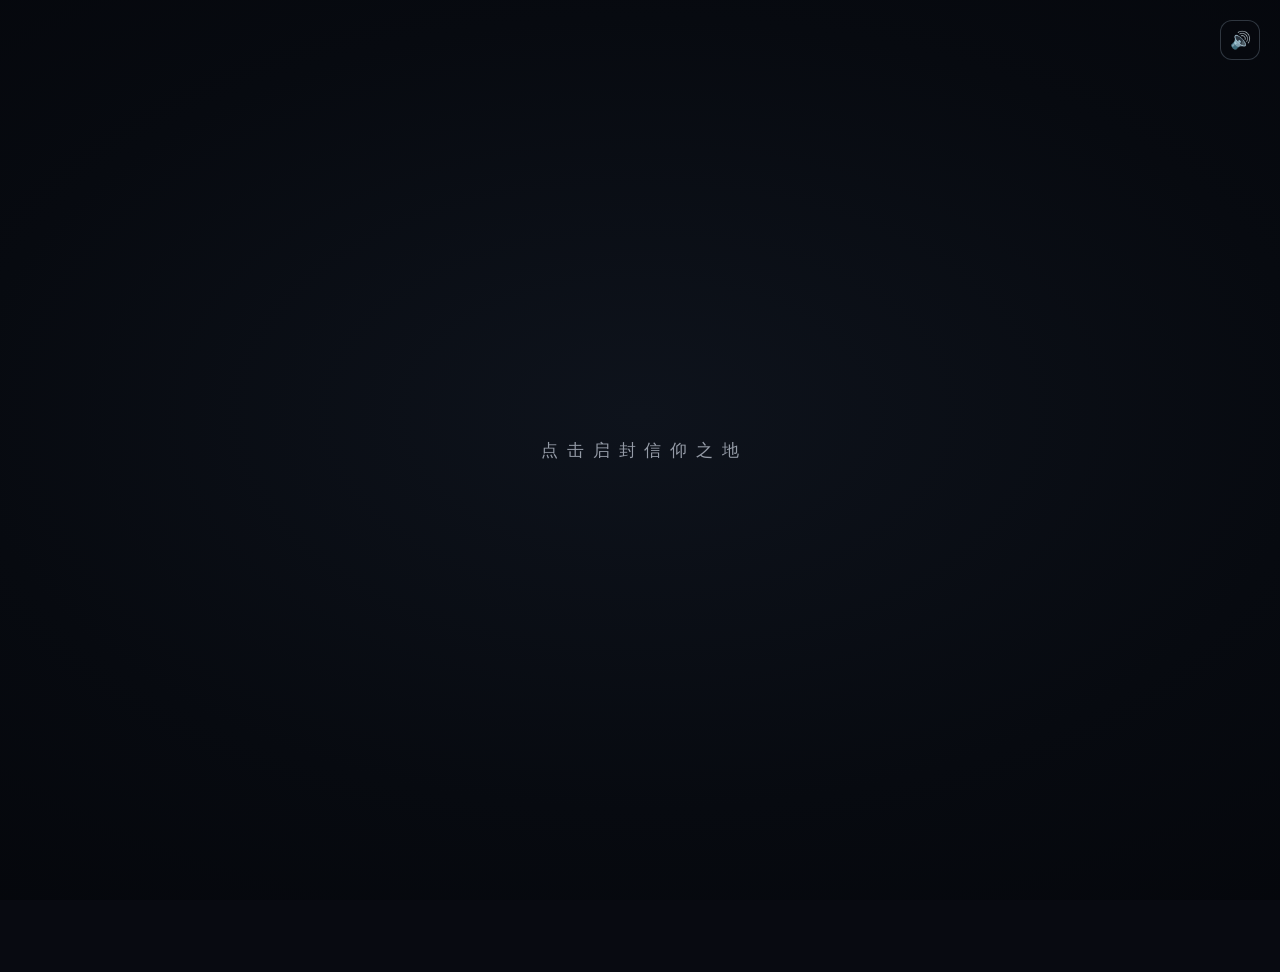
==== commit c1540918: "Add script tag for opening-rite.js" ====
--- a/index.html
+++ b/index.html
@@ -1228,6 +1228,8 @@
         var ths = document.createElement('span'); ths.textContent = '个人天赋';
         th.appendChild(ths); talentPanel.appendChild(th);
         var tw = document.createElement('div'); tw.className = 'profile-form-grid';
+        var innerLabel = group.querySelector(':scope > label');
+        if (innerLabel) innerLabel.parentNode.removeChild(innerLabel);
         tw.appendChild(group);
         talentPanel.appendChild(tw);
         // 放进 base 所在的移动分栏（或 grid）
@@ -1238,12 +1240,34 @@
         talentPanel = document.getElementById('gtTalentPanel');
       }
     }
-    // 移除「个人道具」文本域仍在 base 中的残留（表单组）——仅当已存在独立面板时
-    if (items && base) {
-      var leftover = base.querySelector('#profileItems');
-      if (leftover && leftover.closest('.profile-panel') === base) {
-        var lg = leftover.closest('.form-group');
-        if (lg) lg.parentNode.removeChild(lg);
+    // 当前称号去重：移除 base 内联副本，保留「佩戴称号」开关到整行面板
+    if (base) {
+      var tGroup = null;
+      base.querySelectorAll('.form-group').forEach(function (g) {
+        if (tGroup) return;
+        var lab = g.querySelector(':scope > label');
+        if (lab && norm(lab.textContent).indexOf('当前称号') >= 0) tGroup = g;
+      });
+      if (tGroup && titles) {
+        var toggleLabel = tGroup.querySelector('label[for="profileTitleVisibilityToggle"]');
+        if (toggleLabel && !titles.querySelector('#profileTitleVisibilityToggle')) titles.appendChild(toggleLabel);
+        tGroup.parentNode.removeChild(tGroup);
+      }
+    }
+
+    // 个人道具去重：把 base 内的编辑文本域并入独立「个人道具」面板
+    if (base && items && !items.dataset.gtItemsMerged) {
+      items.dataset.gtItemsMerged = '1';
+      var ig = null;
+      base.querySelectorAll('.form-group').forEach(function (g) {
+        if (ig) return;
+        var lab = g.querySelector(':scope > label');
+        if (lab && norm(lab.textContent) === '个人道具') ig = g;
+      });
+      if (ig) {
+        var igLab = ig.querySelector(':scope > label');
+        if (igLab) igLab.parentNode.removeChild(igLab);
+        items.appendChild(ig);
       }
     }
 
@@ -1298,5 +1322,6 @@
 })();
 </script>
 
+<script src="assets/js/opening-rite.js" defer></script>
 </body>
 </html>
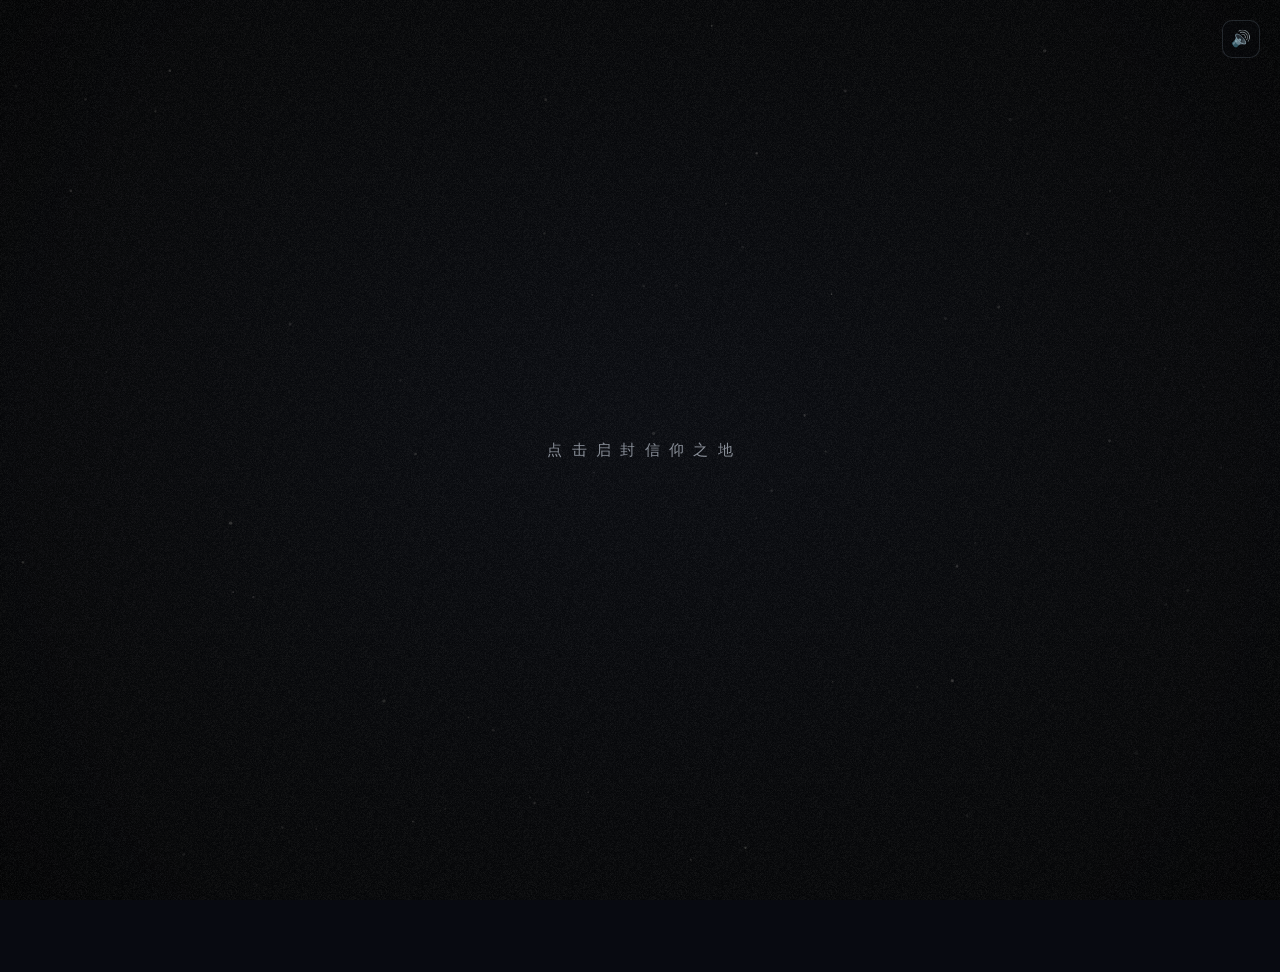
==== commit 8b4ac1b7: "fix(startup): 首页直达开场动画，消除副本页/个人页闪现 Added fog boot veil for improved loading experience." ====
--- a/index.html
+++ b/index.html
@@ -67,6 +67,52 @@
     <link rel="stylesheet" href="assets/stele-ritual.css?v=20260919-stele5" media="print" onload="this.media='all'">
 </head>
 <body>
+<!-- fog-boot-veil: 首帧遮挡，避免「副本页/个人页」闪现，直达开场动画 -->
+<style id="fogBootVeilStyle">
+html.fog-booting{background:#030407 !important;}
+html.fog-booting body{background:#030407 !important;}
+#fogBootVeil{position:fixed;inset:0;z-index:2147483647;background:#030407;opacity:1;transition:opacity .5s ease;}
+#fogBootVeil.fog-boot-veil-out{opacity:0;pointer-events:none;}
+@media (prefers-reduced-motion: reduce){#fogBootVeil{transition-duration:.12s;}}
+</style>
+<div id="fogBootVeil" aria-hidden="true"></div>
+<script id="fogBootVeilScript">
+(function () {
+  var html = document.documentElement, revealed = false;
+  try { html.classList.add('fog-booting'); } catch (e) {}
+  function reveal() {
+    if (revealed) return; revealed = true;
+    var v = document.getElementById('fogBootVeil');
+    try { html.classList.remove('fog-booting'); } catch (e) {}
+    if (v) {
+      v.classList.add('fog-boot-veil-out');
+      window.setTimeout(function () { if (v && v.parentNode) v.parentNode.removeChild(v); }, 560);
+    }
+  }
+  window.__fogRevealBoot = reveal;
+  // 1) 开场动画帷幕挂载后立即揭示（帷幕不透明，遮住后方页面）
+  try {
+    var mo = new MutationObserver(function () {
+      if (document.querySelector('.fog-openrite')) { reveal(); mo.disconnect(); }
+    });
+    mo.observe(document.documentElement, { childList: true, subtree: true });
+  } catch (e) {}
+  // 2) 无开场动画时：个人档案页呈现后再揭示
+  document.addEventListener('DOMContentLoaded', function () {
+    var b = window.bootHomeProfile;
+    if (typeof b === 'function' && !b.__fogVeilWrapped) {
+      window.bootHomeProfile = function () {
+        var r; try { r = b.apply(this, arguments); } finally { reveal(); }
+        return r;
+      };
+      window.bootHomeProfile.__fogVeilWrapped = true;
+    }
+  });
+  // 3) 兜底：加载完成 / 超时
+  window.addEventListener('load', function () { window.setTimeout(reveal, 80); });
+  window.setTimeout(reveal, 7000);
+})();
+</script>
     <div class="boot-error" id="bootError" role="alert" aria-live="assertive">
         <div class="boot-error-card">
             <div class="boot-error-title">网站加载被当前浏览器或网络拦截</div>
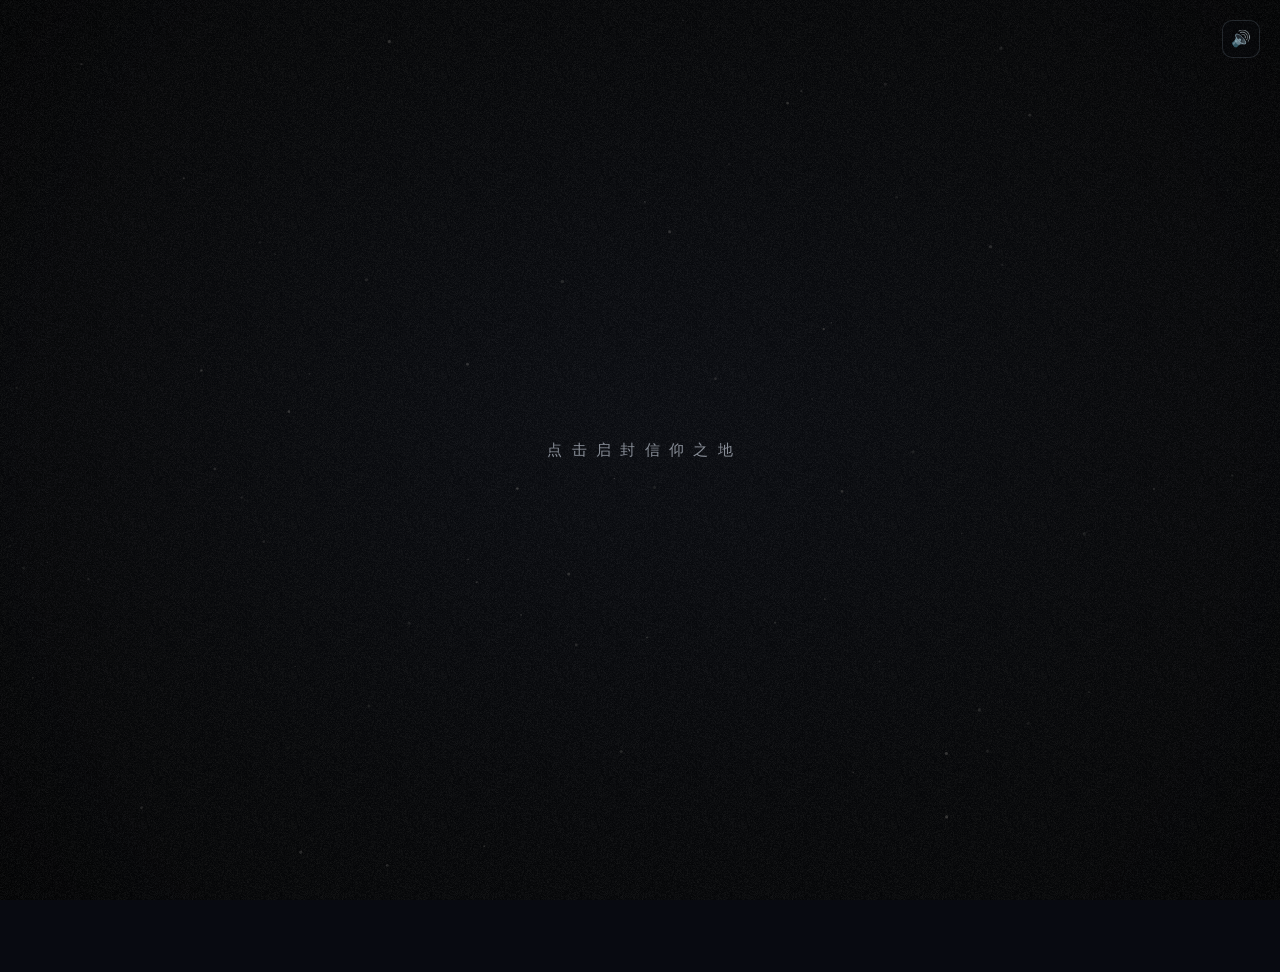
==== commit bc8aca28: "Optimize Supabase connection in index.html Added preconnect and dns-prefetch links for Supabase to r" ====
--- a/index.html
+++ b/index.html
@@ -3,6 +3,9 @@
 <head>
     <meta charset="UTF-8">
     <meta name="viewport" content="width=device-width, initial-scale=1.0">
+    <!-- Fix A: 提前与 Supabase 建立连接，降低首次数据请求延迟 -->
+    <link rel="preconnect" href="https://trosjcbvfhnfkelflijc.supabase.co" crossorigin>
+    <link rel="dns-prefetch" href="https://trosjcbvfhnfkelflijc.supabase.co">
     <title>诸神愚戏 · 祈愿试炼留存地</title>
     <link rel="icon" href='data:image/svg+xml,%3Csvg xmlns="http://www.w3.org/2000/svg" viewBox="0 0 64 64"%3E%3Crect width="64" height="64" rx="14" fill="%23101218"/%3E%3Cpath d="M15 26c4-11 30-11 34 0v7c0 10-8 18-17 18S15 43 15 33z" fill="none" stroke="%23e7cf8a" stroke-width="4"/%3E%3Cpath d="M23 31c3-3 7-3 10 0M31 31c3-3 7-3 10 0M24 41c5 3 11 3 16 0" fill="none" stroke="%238fd8cf" stroke-width="3" stroke-linecap="round"/%3E%3Ccircle cx="47" cy="17" r="7" fill="%23e7cf8a"/%3E%3Ccircle cx="45" cy="15" r="1.5" fill="%23101218"/%3E%3Ccircle cx="49" cy="19" r="1.5" fill="%23101218"/%3E%3C/svg%3E'>
     <script defer src="assets/vendor/supabase-js-2.110.2.js"></script>
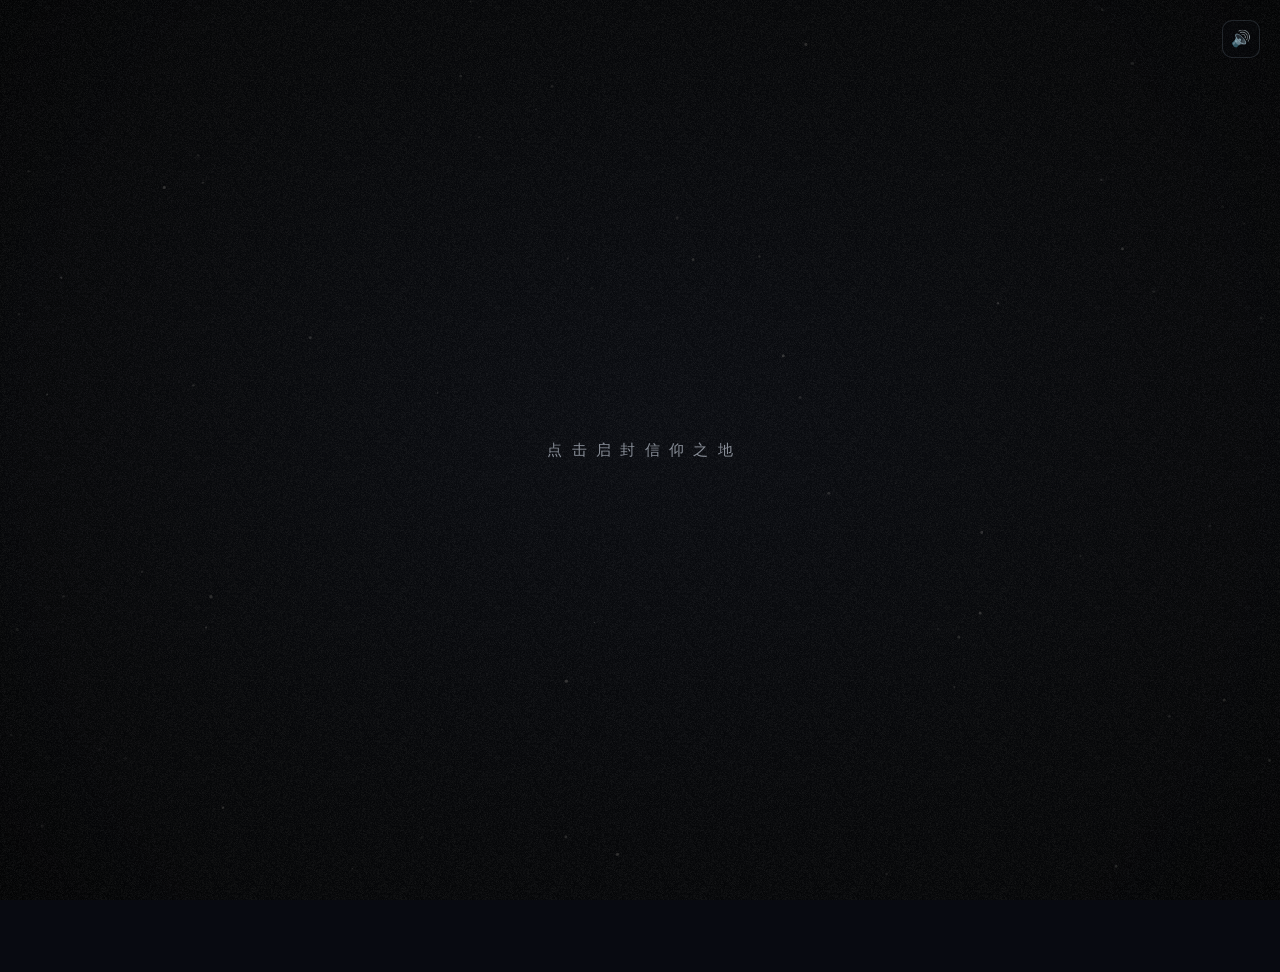
==== commit 3e6d5cce: "feat: 玩家端新增修改登录密码入口" ====
--- a/index.html
+++ b/index.html
@@ -603,6 +603,17 @@
             <div class="form-actions">
                 <button type="button" class="btn btn-outline" onclick="clearInviteSession()">退出身份</button>
             </div>
+            <details class="account-security" style="margin-top:10px;">
+                <summary style="cursor:pointer;">修改登录密码</summary>
+                <div class="form-grid" style="margin-top:8px;">
+                    <div class="form-group"><label>当前密码</label><input type="password" id="changePasswordOld" autocomplete="current-password" maxlength="72" placeholder="请输入当前密码"></div>
+                    <div class="form-group"><label>新密码</label><input type="password" id="changePasswordNew" autocomplete="new-password" maxlength="72" placeholder="6-72 位"></div>
+                    <div class="form-group"><label>确认新密码</label><input type="password" id="changePasswordConfirm" autocomplete="new-password" maxlength="72" placeholder="再次输入新密码"></div>
+                </div>
+                <div class="form-actions">
+                    <button type="button" class="btn btn-primary btn-sm" id="changePasswordButton" onclick="submitChangePassword()">确认修改密码</button>
+                </div>
+            </details>
         </div>
     </div>
 
@@ -907,6 +918,7 @@
     <script defer src="assets/js/trial-actions.js?v=20260814-editfix1"></script>
 <script defer src="assets/app.js?v=20260808-structure1"></script>
     <script defer src="assets/js/startup.js?v=20260920-perf1"></script>
+    <script defer src="assets/js/account-security.js?v=20261004-changepw1"></script>
     <script defer src="assets/js/realtime.js?v=1"></script>
 	    <script defer src="assets/js/pages/chat.js?v=20260929-chat11"></script>
 	    <script defer src="assets/js/gods-theme.js?v=20260918-slotrank3"></script>
